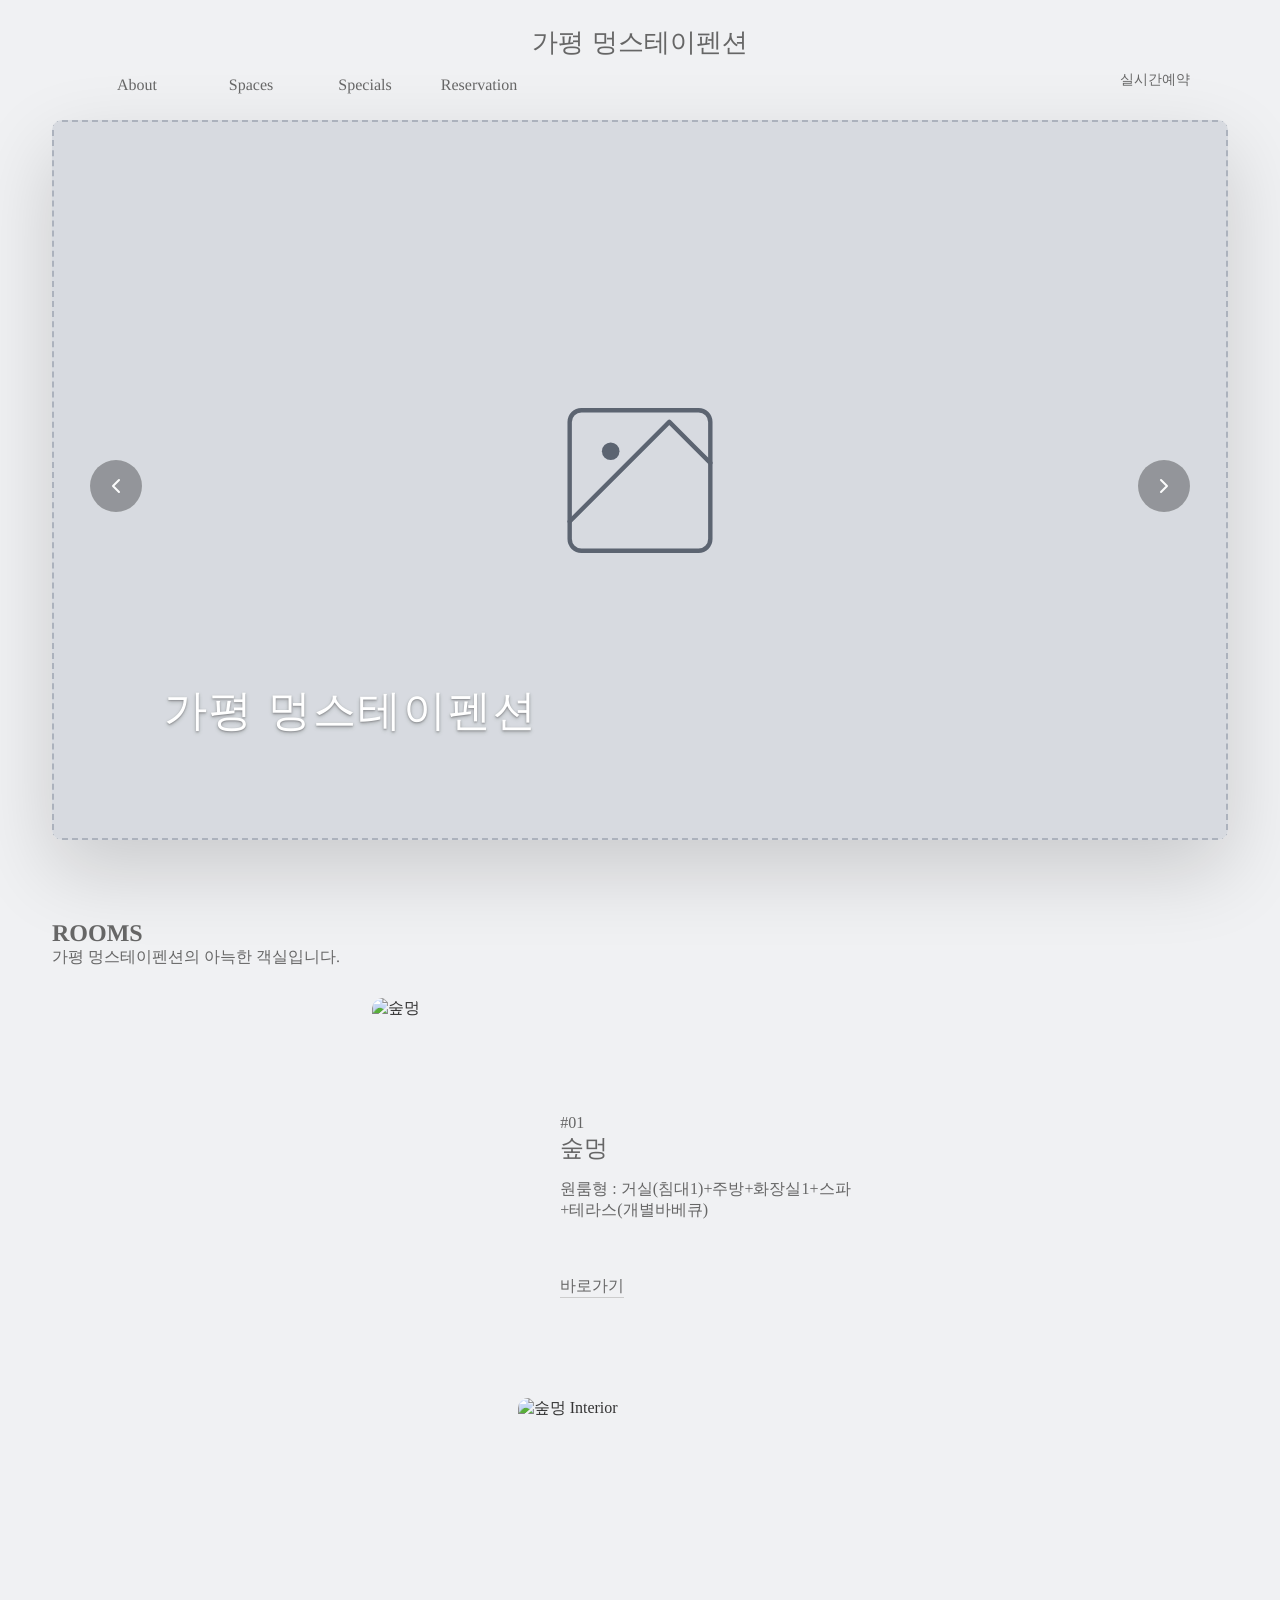
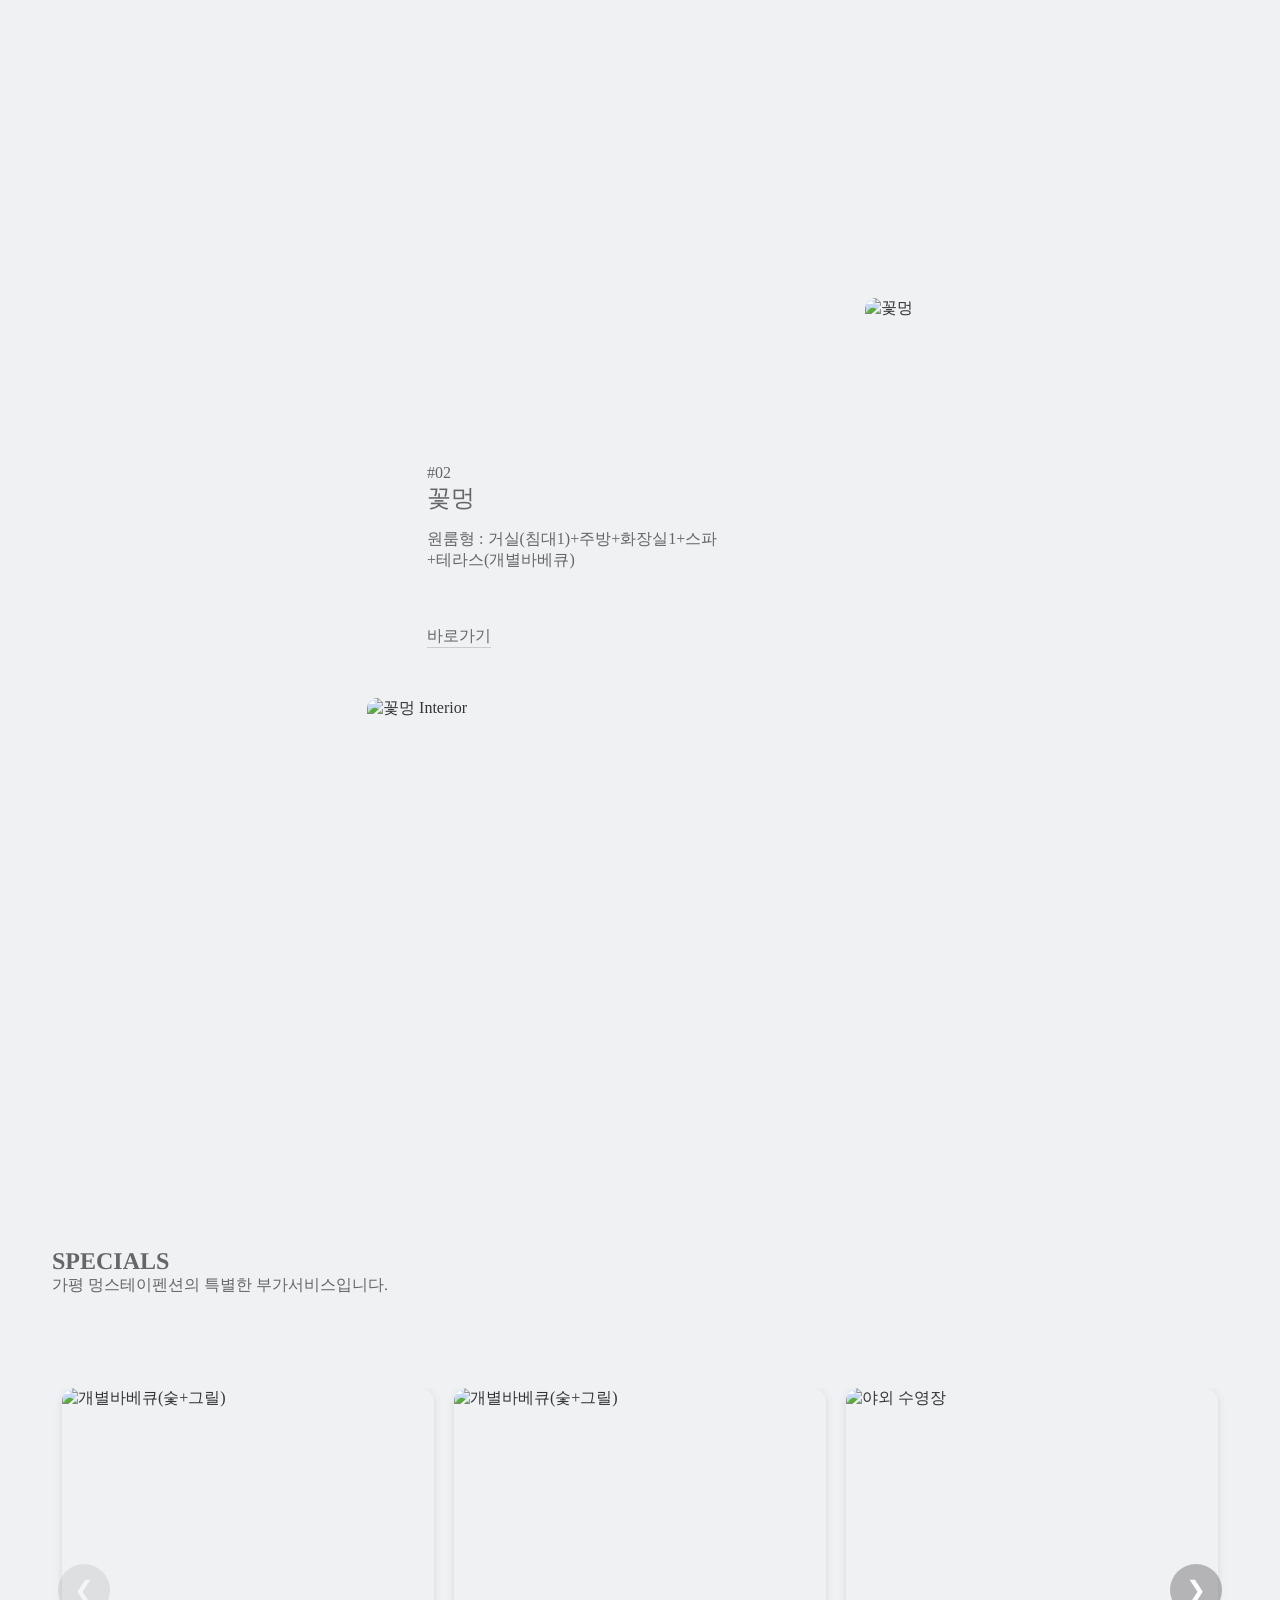
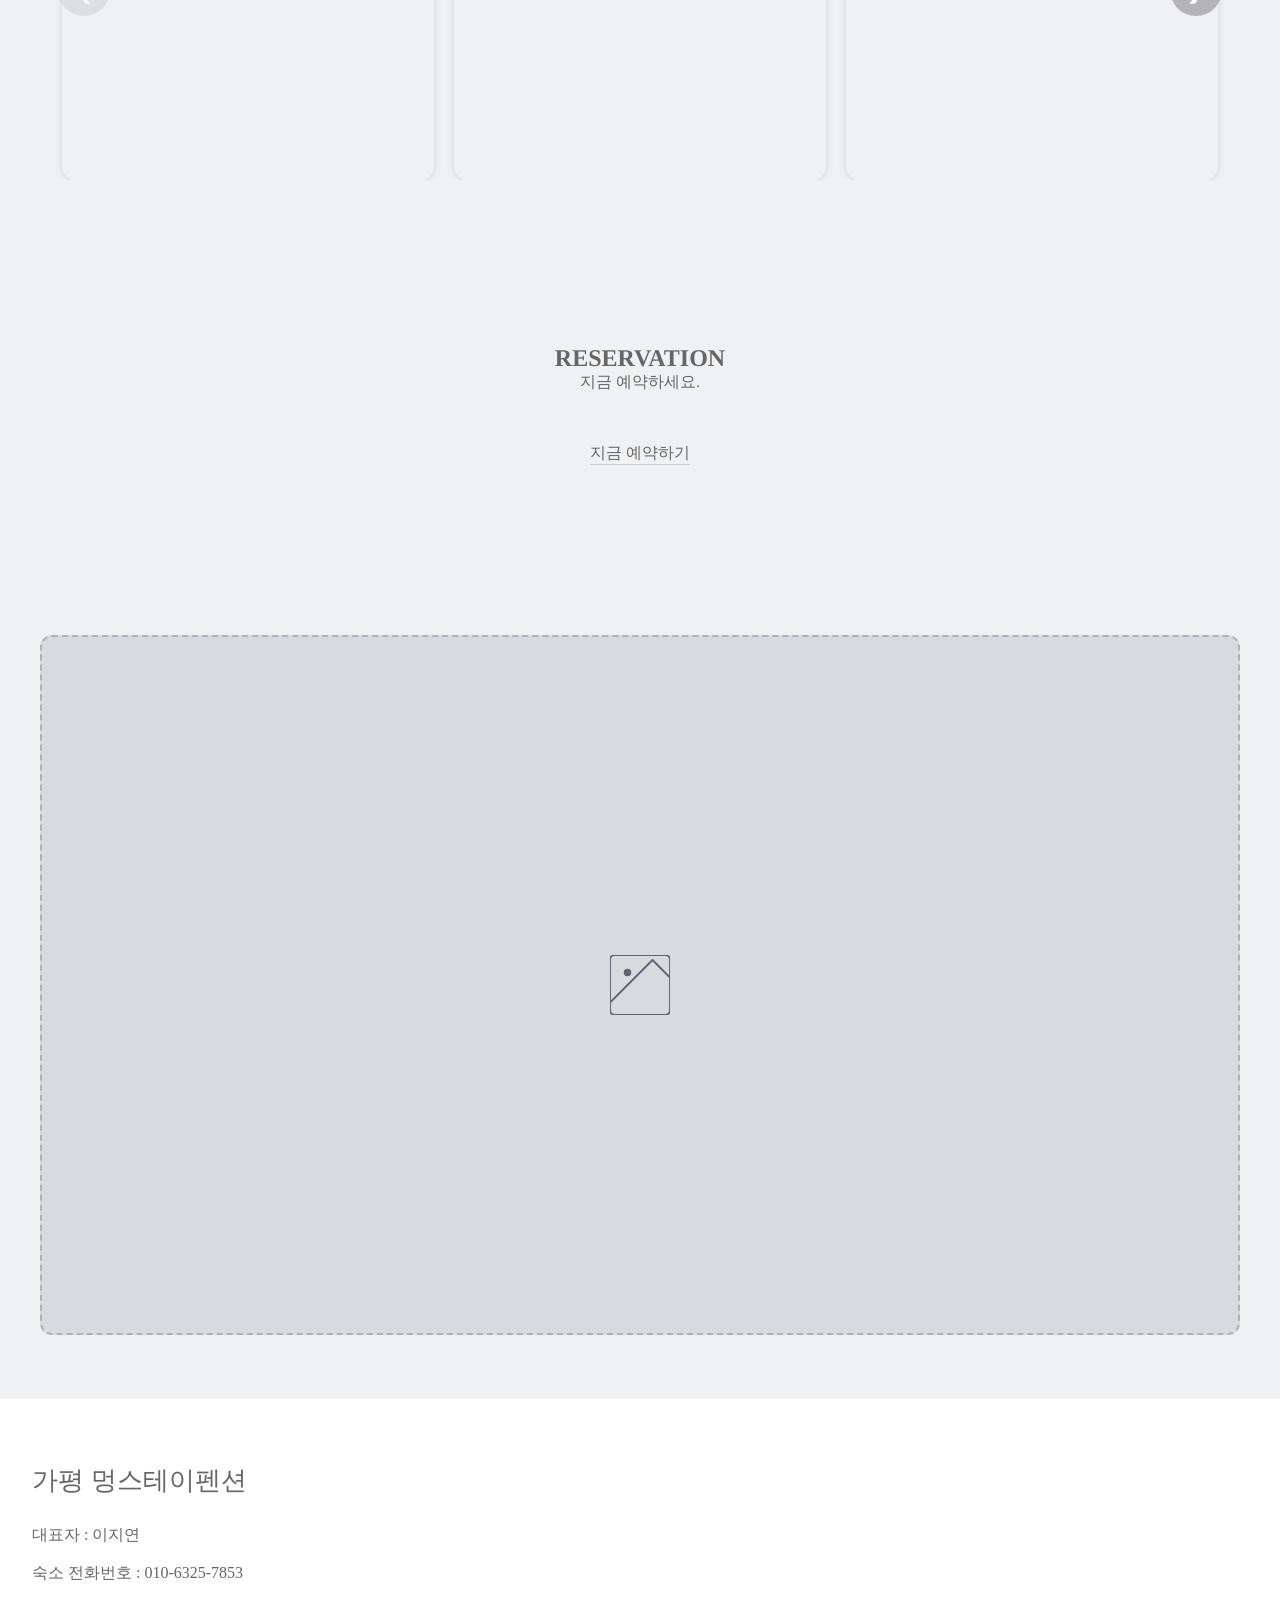
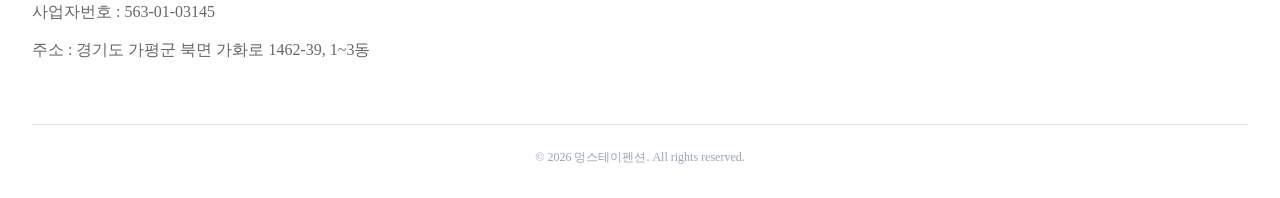
==== index.html @ fbf29b65 "Website for meongstay.co.kr using center_slider template" ====
<!DOCTYPE html>
<html lang="en">
  <head>
    <script src="js/config.js"></script>    <meta charset="UTF-8">
    <meta name="viewport" content="width=device-width, initial-scale=1.0">
    <link rel="icon" type="image/png" data-homepage-images-0-logo-0-url>
    <title data-homepage-seo-title>Document</title>
    <meta name="description" data-homepage-seo-description content="">
    <meta name="keywords" data-homepage-seo-keywords content="">
    <link rel="stylesheet" href="styles/common.css" />
    <link rel="stylesheet" href="styles/index.css" />
    <!-- Open Graph Meta Tags for Social Media -->
  <meta property="og:type" content="website" />
  <meta property="og:title" content="가평 멍스테이펜션 - 홈" />
  
  <meta property="og:image" content="https://jlnjajtcnyqupfaqjerz.supabase.co/storage/v1/object/public/app-images/property/61458928-adbc-40db-810d-cba2b2f2a0d2/thumbnail/1764810841948-lp3mrmlevdq.jpg" />
  <meta property="og:url" content="https://meongstay.co.kr" />

  <!-- Twitter Card Meta Tags -->
  <meta name="twitter:card" content="summary_large_image" />
  <meta name="twitter:title" content="가평 멍스테이펜션 - 홈" />
  
  <meta name="twitter:image" content="https://jlnjajtcnyqupfaqjerz.supabase.co/storage/v1/object/public/app-images/property/61458928-adbc-40db-810d-cba2b2f2a0d2/thumbnail/1764810841948-lp3mrmlevdq.jpg" />
</head>
  <body>
    <div class="wrapper mainWrap IndexWrap">
    <!-- Hero Section -->
      <main>
        <section class="mainTitleGrp">
          <div class="heroImgWrap sliderContainer heroSlider" data-visible-count="1">
            <button class="prev" type="button" aria-label="Previous hero slide">
              <svg width="24" height="24" viewBox="0 0 24 24" fill="none" xmlns="http://www.w3.org/2000/svg">
                <path d="M15 18L9 12L15 6" stroke="currentColor" stroke-width="2" stroke-linecap="round" stroke-linejoin="round"/>
              </svg>
            </button>
            <div class="slider index-hero-slider-wrapper">
              <!-- Hero slides will be dynamically generated here -->
            </div>
            <button class="next" type="button" aria-label="Next hero slide">
              <svg width="24" height="24" viewBox="0 0 24 24" fill="none" xmlns="http://www.w3.org/2000/svg">
                <path d="M9 18L15 12L9 6" stroke="currentColor" stroke-width="2" stroke-linecap="round" stroke-linejoin="round"/>
              </svg>
            </button>
            <div class="heroOverlay">
              <h1 data-property-name class="heroHeading">
              </h1>
              <p data-hero-title class="heroHeadingSub"></p>
            </div>
          </div>
          <div class="heroDescription">
            <p data-homepage-customFields-pages-index-sections-0-essence-title>
            </p>
            <p data-homepage-customFields-pages-index-sections-0-essence-description>
            </p>
          </div>
        </section>
        <section class="con2 mobilemt">
          <div class="titWrap">
            <h1 class="conTit">
              ROOMS
            </h1>
            <p>
              <span data-property-name>제주 포레스트</span>의 아늑한 객실입니다.
            </p>
          </div>
          <div class="rooms">
            <!-- Rooms will be dynamically generated here -->
          </div>
        </section>
        <section class="con3 specialsSection">
          <div class="titWrap">
            <h1 class="conTit">
              SPECIALS
            </h1>
            <p>
              <span data-property-name>제주 포레스트</span>의 특별한 부가서비스입니다.
            </p>
          </div>
          <aside class="gallery">
            <div class="sliderContainer specialSlider" data-visible-count="3">
              <button class="prev" type="button" aria-label="Previous specials slide">
                ❮
              </button>
              <div class="slider">
              </div>
              <button class="next" type="button" aria-label="Next specials slide">
                ❯
              </button>
            </div>
          </aside>
        </section>
        <section class="con4">
          <div class="titWrap">
            <h1 class="conTit">RESERVATION</h1>
            <p>
              지금 예약하세요.
            </p>
          </div>
          <p class="resTxt">
            <a data-property-realtime-booking-id target="_blank" href="https://www.bookingplay.co.kr/booking/1/${realtimeBookingId}" class="goRes mt5 btnBorder">
              지금 예약하기
            </a>
          </p>
        </section>
        <div class="fBanner" data-homepage-customFields-pages-index-sections-0-closing-images-0>
        </div>
      </main>
    </div>
    <!-- Include ImageWithFallback script -->
    <script src="js/image-with-fallback.js"></script>

    <!-- Image Helpers -->
    <script src="js/image-helpers.js"></script>

    <!-- Base Data Mapper -->
    <script src="js/data-mapper/core/base-mapper.js"></script>

    <!-- Index Page Mapper -->
    <script src="js/data-mapper/pages/index-mapper.js"></script>

    <!-- Header Footer Mapper -->
    <script src="js/data-mapper/pages/header-footer-mapper.js"></script>

    <!-- Header/Footer loader -->
    <script src="js/header-footer-loader.js"></script>

    <script src="js/common/scroll-animation.js"></script>

    <!-- Header interactions -->
    <script src="js/common/header.js"></script>

    <!-- iOS Parallax Fix -->

    <!-- Page script -->
    <script src="js/pages/index.js"></script>

    <!-- Preview Handler (어드민 연동) -->
    <script src="js/preview-handler.js"></script>

  </body>
</html>
---- styles/common.css ----
@charset "utf-8";
/* @font-face는 config.js에서 동적으로 생성됨 */

/*default*/
* {
  margin: 0; padding: 0; box-sizing: border-box;     font-family: 'GowoonDodum' !important;
}
html, body {
  color: #343434; -webkit-text-size-adjust: antialiased;-moz-osx-font-smoothing: grayscale;background: #f0f1f3
}
h1, h2, h3, h4, h5, p, a, li, th, td {
  transform: skew(0.03deg); font-family: 'GowoonDodum' !important
}
li {
  list-style: none
}
a {
  color: #666; text-decoration: none; display: inline-block
}
button, input, a, label {
  border: none; outline: none; background-color: transparent; box-shadow: none
}
:root {
  --layout-max: 1280px;
  --layout-gutter: clamp(1rem, 4vw, 2.5rem);
}

/* 더 큰 화면을 위한 layout-max 조정 (양옆 여백 고려) */
@media (min-width: 1400px) {
  :root {
    --layout-max: 1320px;
  }
}

@media (min-width: 1600px) {
  :root {
    --layout-max: 1420px;
  }
}

@media (min-width: 1920px) {
  :root {
    --layout-max: 1580px;
  }
}

.wrapper {
  width: 100%;
}

main {
  padding-left: var(--layout-gutter);
  padding-right: var(--layout-gutter);
}

main > section,
main > div,
.footer > div {
  width: 100%;
  max-width: var(--layout-max);
  margin-left: auto;
  margin-right: auto;
  box-sizing: border-box;
}

/* Empty Image Placeholder Styles - 모든 페이지 공통 */

/* 빈 이미지 완전히 숨김 - 깜빡임 방지 */
img[src=""],
img:not([src]) {
  visibility: hidden !important;
}

/* img 태그에 적용되는 empty placeholder */
img.empty-image-placeholder {
  border: 2px dashed #9ca3af;
  border-radius: 0.75rem;
  background: #d1d5db;
  min-height: 200px;
  display: block;
  object-fit: cover;
  opacity: 0.8;
  position: relative;
  color: transparent;
  font-size: 0;
  text-indent: -10000px;
  overflow: hidden;
  -webkit-user-select: none;
  -moz-user-select: none;
  user-select: none;
  pointer-events: none;
}

img.empty-image-placeholder:before {
  content: '';
  position: absolute;
  top: 0;
  left: 0;
  right: 0;
  bottom: 0;
  background: #d1d5db;
  z-index: 1;
}

/* img 태그용 아이콘 */
img.empty-image-placeholder::after {
  content: "";
  position: absolute;
  top: 50%;
  left: 50%;
  transform: translate(-50%, -50%);
  width: 60px;
  height: 60px;
  background-image: url('data:image/svg+xml,%3Csvg xmlns="http://www.w3.org/2000/svg" viewBox="0 0 96 96"%3E%3Crect x="0" y="0" width="96" height="96" rx="8" ry="8" fill="none" stroke="%23374151" stroke-width="3"/%3E%3Ccircle cx="28" cy="28" r="6" fill="%23374151"/%3E%3Cpolyline points="96,36 68,8 0,76" fill="none" stroke="%23374151" stroke-width="3" stroke-linecap="round" stroke-linejoin="round"/%3E%3C/svg%3E');
  background-size: contain;
  background-repeat: no-repeat;
  z-index: 2;
  background-position: center;
}

/* facility.html만 border 제거 */
.facility-main-image.empty-image-placeholder {
  border: none !important;
  min-height: unset !important;
  opacity: 1 !important;
  background-color: transparent !important;
  position: relative;
}

/* main.html과 fBanner, facility는 img 태그처럼 점선과 회색배경 추가 */
.imgGrp.empty-image-placeholder,
.txtGrpImg.empty-image-placeholder,
.fBanner.empty-image-placeholder,
.facility-main-image.empty-image-placeholder {
  border: 2px dashed #9ca3af !important;
  border-radius: 0.75rem !important;
  background: #d1d5db !important;
  background-color: #d1d5db !important;
  opacity: 0.8 !important;
  position: relative;
}

/* background-image 요소들에 아이콘 추가 */
.imgGrp.empty-image-placeholder::after,
.txtGrpImg.empty-image-placeholder::after,
.fBanner.empty-image-placeholder::after,
.facility-main-image.empty-image-placeholder::after {
  content: "";
  position: absolute;
  top: 50%;
  left: 50%;
  transform: translate(-50%, -50%);
  width: 60px;
  height: 60px;
  background-image: url('data:image/svg+xml,%3Csvg xmlns="http://www.w3.org/2000/svg" viewBox="0 0 96 96"%3E%3Crect x="0" y="0" width="96" height="96" rx="8" ry="8" fill="none" stroke="%23374151" stroke-width="3"/%3E%3Ccircle cx="28" cy="28" r="6" fill="%23374151"/%3E%3Cpolyline points="96,36 68,8 0,76" fill="none" stroke="%23374151" stroke-width="3" stroke-linecap="round" stroke-linejoin="round"/%3E%3C/svg%3E');
  background-size: contain;
  background-repeat: no-repeat;
  background-position: center;
  z-index: 2;
}

/* 썸네일 갤러리용 - 다른 img와 동일한 스타일 적용 */
.roomGalleryThumb .empty-image-placeholder,
.gallery .roomGalleryThumb .empty-image-placeholder {
  border: 2px dashed #9ca3af !important;
  border-radius: 0.75rem !important;
  background: #d1d5db !important;
  opacity: 0.8 !important;
  min-height: unset;
  position: relative;
}

/* 썸네일에도 아이콘 표시 */
.roomGalleryThumb .empty-image-placeholder::after,
.gallery .roomGalleryThumb .empty-image-placeholder::after {
  content: "";
  position: absolute;
  top: 50%;
  left: 50%;
  transform: translate(-50%, -50%);
  width: 40px;
  height: 40px;
  background-image: url('data:image/svg+xml,%3Csvg xmlns="http://www.w3.org/2000/svg" viewBox="0 0 96 96"%3E%3Crect x="0" y="0" width="96" height="96" rx="8" ry="8" fill="none" stroke="%23374151" stroke-width="3"/%3E%3Ccircle cx="28" cy="28" r="6" fill="%23374151"/%3E%3Cpolyline points="96,36 68,8 0,76" fill="none" stroke="%23374151" stroke-width="3" stroke-linecap="round" stroke-linejoin="round"/%3E%3C/svg%3E');
  background-size: contain;
  background-repeat: no-repeat;
  background-position: center;
  z-index: 2;
}
main > section {
  padding-left: clamp(0px, 2vw, 12px);
  padding-right: clamp(0px, 2vw, 12px);
}

[data-animate] {
  opacity: 0;
  transform: translateY(40px);
  transition: opacity 0.6s ease, transform 0.6s ease;
  will-change: opacity, transform;
}

[data-animate].is-visible {
  opacity: 1;
  transform: none;
}

@media (prefers-reduced-motion: reduce) {
  [data-animate] {
    transition: none;
    transform: none;
  }
}
.footer, .con1, .con2, .con3, .con4 {
  position: relative
}
.mt5 {
  margin-top: 20px
}
.my5 {
  margin-top: 20px; margin-bottom: 20px
}
.textCenter {
  text-align: center
}
.sr-only {
  position: absolute;
  width: 1px;
  height: 1px;
  padding: 0;
  margin: -1px;
  overflow: hidden;
  clip: rect(0, 0, 0, 0);
  white-space: nowrap;
  border: 0;
}

.mobile-toggle {
  display: none;
  align-items: center;
  justify-content: center;
  width: 44px;
  height: 44px;
  cursor: pointer;
  transition: background 0.3s ease, border-color 0.3s ease, transform 0.3s ease;
  color: #1f2937;
  z-index: 4000;
}

@media all and (max-width: 1024px) {
  .mobile-toggle {
    display: inline-flex;
  }
}

.mobile-toggle:focus-visible {
  outline: 2px solid #4d7959;
  outline-offset: 3px;
}

.mobile-toggle .icon {
  width: 24px;
  height: 24px;
  stroke: currentColor;
  stroke-width: 1.8;
  fill: none;
}

#close-icon {
  display: none;
}

.mobile-toggle.is-active #menu-icon {
  display: none;
}

.mobile-toggle.is-active #close-icon {
  display: block;
}


body.mobile-menu-open {
  overflow: hidden;
}

/* 모바일 메뉴가 열려있을 때 스크롤 투 탑 버튼 숨기기 */
body.mobile-menu-open .scroll-to-top,
body.mobile-menu-open #scrollToTop {
  opacity: 0 !important;
  visibility: hidden !important;
}

@media all and (min-width: 1025px) {
  .mobile-toggle {
    display: none !important;
  }
}

@media all and (min-width: 1025px) {
  .mainWrap > main > .mainTitleGrp,
  .mainWrap > main > .fBanner {
    margin-left: 0;
    margin-right: 0;
    margin: 0 auto;
  }
  .mainWrap > main > .mainTitleGrp .heroSlider,
  .mainWrap > main > .fBanner {
    width: 100%;
    max-width: 100%;
    position: relative;
    left: auto;
    transform: none;
    margin-top: 120px;
  }
}

@media all and (min-width: 1500px) {
  .mainWrap > main > .mainTitleGrp .heroSlider,
  .mainWrap > main > .fBanner {
    width: var(--layout-max);
    max-width: var(--layout-max);
    margin-left: auto;
    margin-right: auto;
    position: relative;
    left: auto;
    transform: none;
  }
}

input, button, a {
  box-shadow: none; border: 0; background-color: transparent
}
.fullPage {
  width: 100%;
  max-width: var(--layout-max);
  height: 800px;
  margin: 0 auto;
}
.innerCon {
  margin: 0 auto; position: relative
}
.btnBorder {
  border-bottom: 1px solid #ccc
}
.heroImgWrap {
  margin: 0 auto 6rem;
}

.btnWrap {
  display: flex;
  justify-content: center;
  margin-bottom: 30px;
}
/*menu styles moved to header.css*/
.logoSub {
  text-align: left; position: relative; transition: 0.5s;top: -80px; left: 20px
}
.logoSub a {
  position: absolute; font-family: 'abigail'; color: #666; font-weight: 400; font-size: 28px
}
.logoSub img {
  width: 140px; margin-top: -10px
}
/* slick num count */
/* 탭메뉴 */
/*animation*/
@keyframes line {
  0% {
    width: 0%;
    transition-delay: 0.9s;
    transition-duration: 0.3s;
  }
  100% {
    width: 35px;
  }
}
@keyframes ft_line {
  0% {
    width: 0%;
    transition-delay: 0.9s;
    transition-duration: 0.3s;
  }
  50% {
    width: 60px;
  }
  100% {
    width: 60px;
  }
}
@keyframes main_line {
  0% {
    width: 0%;
    transition-delay: 0.9s;
    transition-duration: 0.3s;
  }
  50% {
    width: 35px;
  }
  100% {
    width: 35px;
  }
}
.mainWrap .logoSub {
  display: none
}
.mainWrap .headerSub {
  top: 0
}
/*영상*/
/*모바일*/
.mHd {
  display: none;
  width: 100%;
  position: fixed;
  top: 0;
  left: 0;
  z-index: 3000;
  padding: 16px 0;
  background: rgba(255,255,255,0);
  backdrop-filter: blur(0);
  border-bottom: 1px solid transparent;
  transition: background 0.3s ease, box-shadow 0.3s ease, backdrop-filter 0.3s ease, border-color 0.3s ease;
}
.mHd.scrolled {
  background: rgba(255,255,255,0.85);
  box-shadow: 0 10px 30px rgba(15, 23, 42, 0.08);
  backdrop-filter: blur(12px);
  border-bottom-color: rgba(255,255,255,0.35);
}
.mHd .logo {
  position: static;
  width: auto;
  transition: transform 0.3s ease;
}
.mHd .logo img {
  width: clamp(70px, 24vw, 110px);
}
.mHd h1 {
  position: static;
  margin: 0;
  text-align: left;
}
.mHd.on {
  background: rgba(240,241,243,0.98);
}
.mHd .gnb {
  position: static;
}
.mHd .mainMenu {
  width: 100%;
}
.mHd .mainMenu > li {
  width: 100%;
  float: none;
  position: relative;
}
.mHd .mainMenu > li > a {
  display: flex;
  justify-content: space-between;
  align-items: center;
  line-height: 1.4;
  text-align: left;
  color: #2c2c2c;
  font-size: 1rem;
  font-family: "GowoonDodum", sans-serif;
  transition: color 0.3s ease;
}
.mHd .mainMenu > li::after {
  display: none;
}
.mHd .mainMenu a {
  display: block;
}
.mHd .mainMenu .gnbSub {
  position: static;
  transform: none;
  margin-top: 0.5rem;
  padding: 0.35rem 0 0.75rem;
  background: transparent;
  border-radius: 0;
  box-shadow: none;
  pointer-events: auto;
  opacity: 1;
  max-height: none;
  overflow: visible;
  display: none;
}
.mHd .mainMenu > li.is-open .gnbSub {
  display: block;
}
.mHd .mainMenu .subMenu {
  display: flex;
  flex-direction: column;
  gap: 0.5rem;
}
.mHd .mainMenu > li.is-open > a {
  color: #333;
}
.mHd .mainMenu .subMenu a {
  line-height: 1.6; font-size: 0.95rem; color: #505050
}
.mHd .mainMenu>li>a i {
  font-size: 12px; margin-left: 8px; transition: transform 0.3s ease
}
.mHd .mainMenu > li.is-open > a i {
  transform: rotate(180deg);
}
.header.on .logo {
  font-family: 'GowoonDodum', sans-serif !important;
  color: #666;
  font-weight: 400;
  font-size: 26px;
  text-align: center;
  margin-top: -5px;
  opacity: 1;
  display: block;
}
.header.on .logo img {
  width: 140px; margin-top: -15px;margin-left: 14px
}
.mHd .logo {
  font-family: 'abigail'; color: #6e5c42; font-weight: 400; font-size: 26px; text-align: center; display: block; width: 100%; margin-top: 10px; opacity: 1;
}
.mMainTitleGrp {
  display: none
}
/* header sns styles moved to header.css */
/*common con2 styles - used across multiple pages*/
.con2 {
  position: relative;
  width: 100%;
  max-width: var(--layout-max);
  margin: 0 auto;
  margin-top: 150px;
  box-sizing: border-box;
}
.con2 .titWrap {
  margin-bottom: 30px; height: auto !important; color: #666
}
.titWrap {
  color: #666
}

.con2Top {
  display: flex;
  justify-content: center;
  align-items: flex-end;
  flex-direction: row;
  flex-wrap: nowrap;
}

.con2Bottom {
  display: flex;
  justify-content: center;
  align-items: flex-end;
  flex-direction: row;
  flex-wrap: nowrap;
  margin-top: 70px;
}

.con2Top .left .imgGrp {
  width: 100%;
  height: 800px;
  background-size: cover;
  background-position: center;
  background-repeat: no-repeat;
  overflow: hidden;
  position: relative;
  z-index: 1;
  border-radius: 10px;
}


.usageGuide { margin-top: 50px;}

.mainIntroSection {
  display: flow-root;
}

/* Ensure imgGrp shows background images */
.imgGrp[style*="background-image"] {
  min-height: 400px;
}

.con2Top .left .imgGrpPic {
  width: 100%;
  height: 100%;
  object-fit: cover;
  object-position: center;
  display: block;
  transition: 1s;
  border-radius: 10px;
}
.con2Top .right .txtGrp {
  width: 42vw;
  padding-top: 80px;
}
.con2Top .right .txtGrpImg {
  width: 80%; height: 400px; margin: 0 auto; margin-top: 100px; margin-right: 0; transition: 0.5s; border-radius: 10px; overflow: hidden;
}
.con2Top .right .txtGrpImg img {
  width: 100%; height: 100%; object-fit: cover; object-position: center; display: block;
}

.con2Top .right .txtGrpTxt {
  width: 61%; margin: 0 auto; margin-right: 50px;
}
.con2Top .right .txtGrpTxt span {
  font-family: "GowoonDodum", sans-serif ;color: #666
}
.con2Top .right .txtGrpTxt h2 {
  font-family: "GowoonDodum", sans-serif ;color: #666; font-weight: 400
}
.con2Top .right .txtGrpTxt a {
  font-family: "GowoonDodum", sans-serif ;color: #666;margin-top: 55px; position: relative; z-index: 1
}
.con2Top .right .txtGrpTxt a em {
  background: #666; width: 35px; height: 1px; display: block; margin-top: -3px; transition: 0.5s
}
.con2Top .right .txtGrpTxt a:hover em {
  animation: main_line 2s infinite
}
.con2Top .imgGrp:hover .imgGrpPic {
  transform: scale(1.03)
}
.con2Bottom .right .imgGrp {
  width: 100%;
  height: 800px;
  background-size: cover;
  background-position: center;
  background-repeat: no-repeat;
  overflow: hidden;
  position: relative;
  z-index: 1;
  border-radius: 10px;
}
.con2Bottom .right .imgGrpPic {
  width: 100%;
  height: 100%;
  object-fit: cover;
  object-position: center;
  display: block;
  transition: 1s;
  margin-top: 0;
  border-radius: 10px;
}
.con2Bottom .left .txtGrp {
  width: 42vw;
}
.con2Bottom .left .txtGrpImg {
  width: 80%; height: 400px; margin: 0 auto; margin-top: 100px; margin-left: 0; transition: 0.5s; border-radius: 10px; overflow: hidden;
}
.con2Bottom .left .txtGrpImg img {
  width: 100%; height: 100%; object-fit: cover; object-position: center; display: block;
}
.con2Bottom .left .txtGrpTxt {
  width: 61%; margin: 0 auto;
  padding-top: 80px;
  margin-left: 60px;
}
.con2Bottom .left .txtGrpTxt span {
  font-family: "GowoonDodum", sans-serif ;color: #666
}
.con2Bottom .left .txtGrpTxt h2 {
  font-family: "GowoonDodum", sans-serif; color: #666; font-weight: 400
}
.con2Bottom .left .txtGrpTxt a {
  font-family: "GowoonDodum", sans-serif;color: #666;margin-top: 55px
}
.con2Bottom .left .txtGrpTxt a em {
  background: #666; width: 35px; height: 1px; display: block; margin-top: -3px; transition: 0.5s
}
.con2Bottom .left .txtGrpTxt a:hover em {
  animation: main_line 2s infinite
}
.con2Bottom .imgGrp:hover .imgGrpPic {
  transform: scale(1.03)
}



  .con2.mobilemt {
    margin-top: 5rem !important;
  }

  .con2.mobilemt .rooms .con2Bottom .left .txtGrpImg {
    margin-top: 50px;
  }
  .con2.mobilemt .rooms .con2Bottom .right .imgGrp {
    margin-top: 30px;
  }

  .mainIntroSection .about-images-wrapper .imgGrp .imgGrp01 {
    margin-top: 0;
  }

  .mainIntroSection .con2Bottom .left .txtGrpImg {
    margin-top: 0;
  }

  .mainIntroSection .imgGrp.imgGrp04 {
    margin-top: 0 !important;
  }

  .mainIntroSection .imgGrp.imgGrpPic.imgGrpPic04 {
    margin-top: 0;
  }
/*common con3 and specials styles - used across multiple pages*/
.con3 {
  width: 100%;
  max-width: var(--layout-max);
  margin: 0 auto;
  margin-top: 150px;
  box-sizing: border-box;
}

.specialsSection {
  width: 100%;
  max-width: none;
  margin: 0 auto;
  padding: 0;
}
.specialsSection .titWrap {
  padding-left: clamp(0px, 2vw, 12px);
  margin: 0 auto 60px;
}
.specialsSection .gallery {
  width: 100%;
  margin: 0;
  padding-top: clamp(1rem, 12vw, 2rem);
  margin: 0 auto;
}
/* .con3 h3 {
  font-family: "GowoonDodum", sans-serif; color: #666; font-weight: 400; text-align: center; opacity: 0.9; letter-spacing: 1.05px;font-size: 25px
} */
.con3 ul {
  margin-top: 97px
}
.con3 ul li {
  position: relative; border-bottom: 1px solid rgba(144,130,111,0.2); padding-bottom: 40px
}
.con3 ul li span {
  font-family: "GowoonDodum", sans-serif; color: #666;font-size: 14px;margin-top: 50px; display: inline-block
}
.con3 ul li h4 {
  font-family: "GowoonDodum", sans-serif; color: #666; font-weight: 400;  margin-top: 14px; font-size: 25px
}
.con3 ul li img {
  transition: 0.5s
}
.con3 ul li em {
  display: block;  width: 35px; height: 1px; background: #c3beb8;  margin-top: -3px; transition: 0.5s
}
.con3 ul li .specialBtn:hover em {
  animation: line 1s infinite
}
.con3 ul li a {
  font-family: "GowoonDodum", sans-serif; color: #666
}
.con3 ul li>a {
  width: 100%;    position: relative; z-index: 1
}
.con3 ul li .mainCon3ImgGrpRight {
  position: absolute; right: 0; top: 50%; margin-top: -65px;width: 280px; height: 130px;overflow: hidden; cursor: pointer; border-radius: 10px
}
.con3 ul li .mainCon3ImgGrpLeft {
  position: absolute; left:0; top: 50%; margin-top: -65px;width: 280px; height: 130px;overflow: hidden; cursor: pointer; border-radius: 10px
}
.con3 ul li a.txtRight {
  text-align: right
}
.mainWrap .con3 .right {
  padding-left: 50px
}
.mainWrap .con3::after {
  content: "" ;display: table; clear: both
}
.specialBtn {
  margin-top: 50px
}
.fBanner {
  position: relative;
  width: 100%;
  height: clamp(320px, 55vw, 700px);
  margin-top: 50px;
  border-radius: 10px;
  overflow: hidden;
  background-position: center;
  background-size: cover;
  background-repeat: no-repeat;
  background-attachment: fixed !important;
  background-size: cover !important;
}

/* 모바일 디바이스에서 background-attachment: fixed 비활성화 */
@media (max-width: 768px) {
  .fBanner {
    background-attachment: scroll !important;
    background-position: center !important;
    background-size: cover !important;
  }
}

/* iOS 디바이스 대응 */
@supports (-webkit-touch-callout: none) {
  .fBanner {
    background-attachment: scroll !important;
    background-position: center !important;
    background-size: cover !important;
  }
}
.resTxt {
  text-align: center; display: flex; flex-direction: column; justify-content: center; align-items : center; margin-bottom: 50px
}
/*reser_preview*/



@supports not (aspect-ratio: 1) {
}
/*main con4*/
.mainWrap .con4 {
  margin-top: 165px;
}
.mainWrap .con4::after {
  content: ""; display: table; clear: both
}
.mainWrap .con4 .titWrap {
  text-align: center; margin-bottom: 30px; margin-top: 100px;
}

#cboxTopCenter {
  background: 0 !important
}
#cboxTopLeft {
  background: 0 !important
}
#cboxTopRight {
  background: 0 !important
}
#cboxBottomRight {
  background: 0 !important
}
#cboxBottomLeft {
  background: 0 !important
}
#cboxMiddleLeft {
  height: 800px !important;background: 0 !important
}
#cboxMiddleRight {
  background: 0 !important
}
#cboxBottomCenter {
  background: 0 !important
}
#cboxContent {
  overflow: visible !important;height: 800px !important
}
#cboxMiddleRight {
  height: 800px !important
}
#colorbox, #cboxOverlay, #cboxWrapper {
  overflow: visible !important
}
#cboxPrevious {
  display: block !important;background-image: url(../img/common/btn_prev_wh.png) !important; background-repeat: no-repeat !important; background-size: cover !important; left: -80px !important;background-position: center !important; width: 50px !important; height: 50px !important; top: 50%; margin-top: -25px;
}
#cboxNext {
  display: block !important;background-image: url(../img/common/btn_next_wh.png) !important; background-repeat: no-repeat !important; background-size: cover !important; right: -80px !important; left: auto !important; background-position: center !important; width: 50px !important; height: 50px !important; top: 50%; margin-top: -25px;
}
#cboxClose {
  background-image: url(../img/common/btn_close_wh.png) !important; background-repeat: no-repeat !important; background-size: cover !important; background-position: center !important;top: 0;
  right: -56px !important; width: 40px !important; height: 40px !important
}
#cboxCurrent {
  display: none !important
}
#cboxOverlay {
  background: rgba(0,0,0,0.9) !important
}
/*sub2 room*/
.gallery {
  width: 100%;
  max-width: var(--layout-max);
  margin: 100px auto;
  padding-left: clamp(0px, 2vw, 12px);
  padding-right: clamp(0px, 2vw, 12px);
}



/*sub3 special*/
.subNav {
  text-align: left;
  margin-top: 50px;
  padding: 30px 0;
  border-bottom: 1px solid #ccc;
}

.subNav.right {
  text-align: right;
}

.sliderContainer {
  position: relative;
  width: 100%;
  max-width: var(--layout-max);
  margin: 0 auto;
  overflow: hidden;
  display: flex;
  align-items: center;
  justify-content: flex-start;
}
.slider {
  display: flex;
  transition: transform 0.5s;
  width: 100%;
}
.slide {
  flex: 0 0 auto; width: auto;
  display: flex;
  align-items: center;
  justify-content: center;
  box-sizing: border-box;
}
.sliderContainer[data-visible-count="1"] .slide {
  flex: 0 0 100%;
  width: 100%;
}
.sliderContainer[data-visible-count="3"] .slide {
  flex: 0 0 calc(100% / 3);
}
.slide img {
  width: 90%;
  height: 90%;
  object-fit: cover;
  aspect-ratio: 1 / 1;
  border-radius: 10px;
  box-shadow: 0 2px 8px rgba(0,0,0,0.10);
}

.heroSlider {
  width: 100%;
  max-width: var(--layout-max);
  margin: clamp(3rem, 8vw, 6rem) auto clamp(2.5rem, 7vw, 5rem);
  border-radius: 10px;
  overflow: hidden;
  position: relative;
  height: clamp(420px, 85vh, 720px);
  box-shadow: 0 30px 80px rgba(0, 0, 0, 0.16);
}

.heroSlider .slider,
.heroSlider .slide {
  height: 100%;
}
.heroSlider .slide {
  align-items: stretch;
}
.heroSlider .slide img {
  width: 100%;
  height: 100%;
  object-fit: cover;
  border-radius: 0;
  box-shadow: none;
}
.heroOverlay,
.heroContent {
  position: absolute;
  inset: 0;
  display: flex;
  align-items: flex-start;
  justify-content: flex-end;
  pointer-events: none;
  text-align: center;
  padding: clamp(1.5rem, 4vw, 3rem);
  z-index: 10;
  border-radius: inherit;
  flex-direction: column;
  margin-left: 4rem;
  margin-bottom: 2rem;
}
.heroHeading {
  font-family: 'GowoonDodum', sans-serif !important;
  font-size: clamp(2rem, 4.5vw, 2.7rem);
  color: #fff;
  text-transform: uppercase;
  text-shadow: 0 1px 2px rgba(0, 0, 0, 0.3), 0 2px 4px rgba(0, 0, 0, 0.2);
  font-weight: normal;
  letter-spacing: 2px;
}
.heroHeadingSub {
  font-size: clamp(0.8rem, 4vw, 1.4em) !important;
  color: #fff !important;
  letter-spacing: 0;
  text-transform: uppercase;
  text-shadow: 0 1px 2px rgba(0, 0, 0, 0.3), 0 2px 4px rgba(0, 0, 0, 0.2);
  margin-top: 20px !important;
}

.heroSlider .prev,
.heroSlider .next {
  background: rgba(0, 0, 0, 0.35);
  width: 52px;
  height: 52px;
  opacity: 0.9;
  z-index: 15;
  position: absolute;
  top: 50%;
  transform: translateY(-50%);
  color: white;
  border-radius: 50%;
  display: flex;
  align-items: center;
  justify-content: center;
}
.heroSlider .prev:hover,
.heroSlider .next:hover {
  opacity: 1;
}
.heroSlider .prev {
  left: clamp(1rem, 3vw, 2rem);
}
.heroSlider .next {
  right: clamp(1rem, 3vw, 2rem);
}

.specialSlider {
  max-width: var(--layout-max);
  width: 100%;
  margin: 0 auto;
  padding: 0;
  overflow: hidden;
  position: relative;
  min-height: clamp(200px, 25vw, 300px);
}
.specialSlider .slider {
  display: flex;
  align-items: stretch;
  gap: 0;
  transition: transform 0.6s ease;
  will-change: transform;
  justify-content: flex-start;
  transform: translateX(0px);
  width: 100%;
  overflow: visible;
  height: auto; /* 정사각형 슬라이드 높이에 맞춤 */
}
.specialSlider .slide {
  flex: 0 0 auto;
  width: calc(100% / 3);
  aspect-ratio: 1 / 1; /* 정사방형 비율 강제 */
  border-radius: 14px;
  overflow: hidden;
  padding: 0 10px;
  box-sizing: border-box;
  position: relative;
}

@media (max-width: 1024px) {
  .specialsSection .specialSlider .slide {
    width: 100%;
    aspect-ratio: 1 / 1; /* 모바일에서도 정사각형 유지 */
    padding: 0;
    flex: 0 0 100%;
    height: auto; /* aspect-ratio가 높이 결정 */
  }

  .specialsSection .specialSlider .slider {
    height: auto; /* 슬라이드 높이에 맞춤 */
    width: 100%; /* JavaScript에서 동적으로 조정 */
  }
}


.specialSlider .slide img {
  width: 100%;
  height: 100%;
  object-fit: cover;
  border-radius: inherit;
}

.specialSlider .prev,
.specialSlider .next {
  width: 52px;
  height: 52px;
  background: rgba(0,0,0,0.25);
}
.prev, .next {
  background: rgba(0,0,0,0.7);
  color: #fff;
  border: none;
  width: 38px;
  height: 38px;
  opacity: 0.7;
  cursor: pointer;
  border-radius: 50%;
  z-index: 2;
  font-size: 1.5rem;
  margin: 6px;
  transition: opacity 0.2s;
}
.prev:hover, .next:hover {
  opacity: 1;
}
.prev:disabled, .next:disabled {
  opacity: 0.35;
  cursor: default;
}
.prev {
  position: absolute; left: 0; top: 50%; transform: translateY(-50%);
}
.next {
  position: absolute; right: 0; top: 50%; transform: translateY(-50%);
}


.heroDescription {
  max-width: 760px;
  margin: clamp(1.5rem, 4vw, 3rem) auto clamp(2rem, 6vw, 4rem);
  text-align: center;
  color: #454545;
  line-height: 1.75;
}
.heroDescription p + p {
  margin-top: clamp(0.75rem, 2vw, 1.25rem);
}
.subListTt {
  font-family: "GowoonDodum", sans-serif; color: #666; font-weight: 500; margin: 75px 0 37px 0
}
/*sub6 reser*/
table {
  width: 100%
}

.usageRules p, .checkinCheckoutRules p, .refundRules p {
  margin-bottom: 7px !important;
}

/* Footer - Modern Flexbox Layout */
.address h3 {
  font-family: "GowoonDodum", sans-serif; color: #666; font-size: 22px; font-weight: 400
}
.address p {
  font-family: "GowoonDodum", sans-serif; color: #666; font-size: 16px; line-height: 1.4
}
.address p:last-child {
  margin-bottom: 50px
}
.address p img {
  width: 18px
}
.address span {
  font-family: 'Noto Sans KR', sans-serif;font-size: 15px
}
.address span a {
  color: #666
}
.address span a img {
  float: left; margin-top: 4px; margin-right: 3px; width: 15px; opacity: 0.5
}
.footer {
  border-top: 1px solid #e5e7eb;
  width: 100%;
  max-width: var(--layout-max);
  margin: 50px auto 0;
  background-color: #fafafa;
}

.footer-container {
  padding: clamp(2rem, 5vw, 3rem) clamp(1rem, 3vw, 2rem);
}

.footer-content {
  display: flex;
  justify-content: space-between;
  align-items: flex-start;
  gap: 2rem;
  margin-bottom: 2rem;
}

.footer-info {
  flex: 1;
}

.footer-logo {
  font-family: 'GowoonDodum', sans-serif !important;
  font-size: 26px;
  color: #1f2937;
  margin-bottom: 1rem;
  font-weight: 600;
}

.footer-details {
  color: #6b7280;
  font-size: 0.875rem;
  line-height: 1.6;
}

.footer-details > div {
  margin-bottom: 0.5rem;
}

.footer-social {
  flex-shrink: 0;
}

.social-links {
  display: flex;
  gap: 1rem;
  align-items: center;
}

.social-links a {
  display: flex;
  align-items: center;
  justify-content: center;
  width: 40px;
  height: 40px;
  border-radius: 50%;
  background-color: #f3f4f6;
  color: #6b7280;
  transition: all 0.3s ease;
  text-decoration: none;
}

.social-links a:hover {
  background-color: #3b82f6;
  color: white;
  transform: translateY(-2px);
}

.social-links svg {
  width: 20px;
  height: 20px;
}

.footer-copyright {
  text-align: center;
  color: #9ca3af;
  font-size: 0.75rem;
  padding-top: 1.5rem;
  border-top: 1px solid #e5e7eb;
}
/*animate*/
.featureSubtitle {
  position: relative; top: 1.5em; transition: 1.5s;
  margin-bottom: 15px;
}
.featureSubtitle.isActive {
  top: 0
}
@keyframes line_res {
  0% {
    transform: scale(0);
  }
  100% {
    transform: scale(1);
  }
}
/*mediaQuary*/

@media all and (max-width:1024px) {
  .heroSlider {
    max-width: min(960px, calc(100% - clamp(1.5rem, 6vw, 4rem)));
    margin: clamp(2.5rem, 7vw, 4.5rem) auto clamp(2rem, 6vw, 4rem);
    height: clamp(320px, 65vh, 520px);
    border-radius: clamp(16px, 5vw, 30px);
    box-shadow: 0 24px 60px rgba(0, 0, 0, 0.16);
  }
  .heroHeading {
    letter-spacing: 0.1em;
    font-size: clamp(1.8rem, 5vw, 2.4rem);
  }
  .heroSlider .prev,
  .heroSlider .next {
    width: 46px;
    height: 46px;
  }
  .heroSlider .prev {
    left: clamp(0.75rem, 3vw, 1.5rem);
  }
  .heroSlider .next {
    right: clamp(0.75rem, 3vw, 1.5rem);
  }
  .heroDescription {
    margin: clamp(1.25rem, 4vw, 2.5rem) auto clamp(1.5rem, 4vw, 3rem);
  }
  .specialSlider {
    padding: 0 clamp(0.75rem, 4vw, 2.5rem);
  }
  .specialSlider .prev,
  .specialSlider .next {
    display: none;
  }
    /*    */
    .roomSubWrap {
    width: 100%; margin: 0 auto; text-align: center
  }
  .roomSubWrap .subMenu {
    display: flex; align-items: flex-start; flex-wrap: wrap
  }
  .roomTap  .roomSubWrap li {
    width: 33.3%;  float: left
  }
  .reserSubWrap {
    width: 60%; margin: 0 auto; text-align: center
  }
  .reserSubWrap li {
    width: 33.3%;  float: left
  }
  /* header.on h1 moved to header.css */
  .mHd.on h1 {
    position: none
  }
  .mHd .logo img {
    width: 70px; margin-top: -7px
  }
  .con1 {
    margin-top: 110px; width: 95%
  }
  .mainWrap .con1 {
    /*height: calc(100vh - 80px);*/ width: 100%;
  }
  .mainWrap .con1 .slide {
    height: calc(100vh - 80px)
  }
  .gallery {
    width: 95%
  }
.header {
    padding: 50px 0 40px 0;background: #f0f1f3
  }
  .header .mainMenu {
    width: 100%
  }
  .header .mainMenu > li {
    float: left;  width: 20%
  }
  .header .mainMenu > li > a {
    text-align: left; line-height: 50px; font-weight: 500; margin-left: 30px
  }
  .header .mainMenu > li > a i {
    display: none
  }
  .header .logo {
    opacity: 1;
    top: -30px;
    font-size: 26px;
    font-family: 'GowoonDodum', sans-serif !important;
  }
  .header h1 {
    left: 0%; margin-left: 30px
  }
  .mHd {
    padding: 50px 0 40px 0;background: rgba(240,241,243,0.8);
  }
  .mHd .mainMenu {
    width: 100%
  }
  .mHd .mainMenu > li {
    float: left;  width: 20%
  }
  .mHd .mainMenu > li > a {
    text-align: left; line-height: 50px; font-weight: 500; margin-left: 30px
  }
  .mHd .mainMenu > li > a i {
    display: none
  }
  .mHd .logo {
    opacity: 1; top: -30px; font-size: 28px
  }
  .mHd h1 {
    left: 0%; margin-left: 30px
  }
  .mainTitleGrp {
    display: block;
    padding: 0 clamp(0.5rem, 5vw, 1.25rem);
  }
  .mMainTitleGrp {
    display: block
  }
  .mainWrap .con2>div {
    min-height: unset;
  }
  .con2Top .left .imgGrp,
  .con2Bottom .right .imgGrp,
  .con2Top .right .txtGrpImg,
  .con2Bottom .left .txtGrpImg {
    width: 100%;
    height: clamp(260px, 60vw, 520px);
    margin-top: 40px;
    margin-bottom: 40px;
    background-position: center;
    border-radius: 10px;
  }
  .con2Top .right .txtGrpTxt {
    width: 100%
  }
  .con2Bottom .left .txtGrp {
    margin-top: 0; width: 100%; float: none
  }
  .con2Bottom .right .imgGrp {
    margin-top: 0;
    width: 100%;
    float: none;
    margin-bottom: 0;
  }
  .con2Bottom .left .txtGrpTxt {
    width: 100%
  }
  .con2Bottom .left {
    margin-bottom: 0
  }
  .mainWrap .con3 {
    width: 100%;
    max-width: var(--layout-max);
    margin: clamp(40px, 12vw, 90px) auto 0;
  }
  .footer {
    width: 100%;
    max-width: var(--layout-max);
    position: relative;
    padding-top: 20px;
    padding-bottom: 15px;
  }
  .footer>ul {
    width: 100%;
  }
  .footer>div {
    width: 92%;
    margin: 0 auto;
  }
  .footer .address p span::after {
    display: none;
  }
  .footer .left {
    width: 100%;
    float: none;
  }
  .footer .left .address span {
    display: block;
  }
  .footer .left .address h3 img {
    width: 100px;
  }
  .footer .left .address p {
    font-size: 13px;
    margin-top: 0;
  }
  .footer .right {
    float: none;
    position: absolute;
    right: 0;
    top: 0;
  }
  .footer .right .sns {
    float: none;
    width: 110px;
    margin: 0 auto;
  }
  .footer h4 {
    font-size: 10px;
    margin: 20px 0 15px 0;
  }
  .footer>ul li {
    width: 25%;
  }
  .footer>ul li a {
    font-size: 11px;
  }
  .footer .left .address span {
    font-size: 11px;
    display: inline;
  }
  .footer .left .address span a {
    color: #666;
    font-size: 11px;
    font-weight: 400;
  }
  .address span a img {
    margin-top: 0px;
  }
  .footer .right .sns {
    width: 213px;
    margin-left: -106.5px;
  }
  .footer .right .sns a {
    font-size: 10px;
  }
  .footer .right .sns li {
    text-align: center;
    margin-right: 20px;
  }
  .footer .right .sns li i {
    margin-right: 4px;
    font-size: 12px;
  }
  .footer .right .sns li img {
    width: 12px;
    display: inline-block;
    margin-top:6px;
    float: left;
  }
  .footer .right .sns li:last-child img {
    width: 32px;
    margin-top: 4px;
  }
  .address h3 {
    font-size: 19px;
    margin-bottom: 10px;
  }
  .con2 {
    width: 100%;
    max-width: var(--layout-max);
    margin: clamp(60px, 14vw, 110px) auto 0;
  }
  /* Rooms section mobile responsive */
  .rooms .con2Top,
  .rooms .con2Bottom {
    flex-direction: column;
    align-items: center;
  }

  .rooms .con2Top .left,
  .rooms .con2Top .right,
  .rooms .con2Bottom .left,
  .rooms .con2Bottom .right {
    width: 100%;
    max-width: 100%;
  }

  /* Text content adjustments for mobile */
  .rooms .con2Top .right .txtGrpTxt,
  .rooms .con2Bottom .left .txtGrpTxt {
    width: 90%;
    margin: 0 auto;
    padding: 20px 0;
  }

  .rooms .con2Bottom {
    margin-top: 40px;
  }

  .con2Top .left .imgGrp,
  .con2Bottom .right .imgGrp,
  .con2Top .right .txtGrp,
  .con2Bottom .left .txtGrp {
    width: 100%;
    float: none;
  }
  .con2Top .left .imgGrp,
  .con2Bottom .right .imgGrp {
    height: clamp(260px, 65vw, 540px);
    margin-bottom: clamp(20px, 6vw, 40px);
    display: block;
  }
  .con2Top .right .txtGrp,
  .con2Bottom .left .txtGrp {
    height: auto;
    margin-top: 0;
    padding-top: 0;
  }
  .con2Top .right .txtGrpImg,
  .con2Bottom .left .txtGrpImg {
    width: 100%;
    height: clamp(200px, 50vw, 400px);
    margin-top: clamp(16px, 5vw, 32px);
    margin-bottom: clamp(16px, 5vw, 32px);
    background-position: center;
    display: block;
  }
  .con2Bottom .left {
    margin-bottom: clamp(24px, 8vw, 40px);
  }
  /*story*/
  #colorbox, #cboxOverlay, #cboxWrapper {
    width: 100% !important; height: 100% !important
  }
  #cboxTopLeft {
    margin-left: 10vw
  }
  #cboxTopCenter {
    width: 780px !important
  }
  #cboxMiddleLeft {
    height: 523px !important; margin-left: 10vw
  }
  #cboxContent {
    height: 400px !important;  width: 780px !important
  }
  #cboxLoadedContent {
    height: 523px;width: 100% !important; overflow: hidden !important
  }
  #cboxLoadedContent img {
    width: auto !important;  height: 100% !important
  }
  #cboxMiddleRight {
    height: 523px !important
  }
  #cboxBottomLeft {
    margin-left: 10vw
  }
  #cboxBottomCenter {
    width: 780px !important
  }
  #cboxPrevious {
    top: 56%
  }
  #cboxNext {
    top: 56%
  }
  .header .mainMenu:hover .subMenu {
    height: unset; padding-top: unset; transition: unset
  }
}
@media all and (max-width:1024px) {
  .mobile-toggle {
    display: flex;
  }
  .heroSlider {
    width: 100%;
    max-width: 100%;
    margin: clamp(2rem, 10vw, 3.5rem) auto clamp(1.25rem, 7vw, 2.5rem);
  }
  .fullPage {
    height: auto;
  }
  main {
    padding-top: clamp(84px, 18vw, 112px);
  }
  .mobile-toggle {
    position: fixed;
    top: clamp(25px, 4vw, 22px);
    right: clamp(16px, 5vw, 28px);
  }
  .mHd {
    display: block;
    padding: clamp(14px, 4vw, 24px) 0;
    background: rgba(240,241,243,0.95);
    backdrop-filter: blur(14px);
    border-bottom: 1px solid rgba(255,255,255,0.35);
  }
  .mHd .logo {
    position: static;
    width: auto;
  }
  .mHd .logo img {
    width: clamp(70px, 24vw, 110px);
  }
  .mHd h1 {
    position: static;
    margin: 0;
    text-align: left;
  }
  .mHd .gnb {
    display: none;
    position: static;
    width: 100%;
    margin-top: clamp(52px, 14vw, 72px);
    background: rgba(255,255,255,0.95);
    border-radius: 18px;
    padding: clamp(1rem, 4vw, 2rem);
    box-shadow: 0 16px 44px rgba(0,0,0,0.12);
    max-height: min(70vh, 520px);
    overflow-y: auto;
  }
  .mHd.is-open .gnb {
    display: block;
  }
  .mHd .mainMenu {
    width: 100%;
    margin: 0;
    display: flex;
    flex-direction: column;
    gap: 0.85rem;
  }
  .mHd .mainMenu > li {
    width: 100%;
    float: none;
  }
  .mHd .mainMenu > li > a {
    display: flex;
    justify-content: space-between;
    align-items: center;
    font-size: 1rem;
    line-height: 1.4;
    color: #2c2c2c;
  }
  .mHd .mainMenu .gnbSub {
    position: static;
    margin-top: 0.35rem;
    padding: 0.35rem 0 0.75rem;
    background: transparent;
    border-radius: 0;
    box-shadow: none;
    pointer-events: auto;
    opacity: 1;
    max-height: none;
    display: none;
    transition: none;
  }
  .mHd .mainMenu > li.is-open .gnbSub {
    display: block;
  }
  .mHd .mainMenu .subMenu {
    gap: 0.45rem;
  }
  .mHd .mainMenu .subMenu a {
    line-height: 1.6;
    font-size: 0.95rem;
    color: #505050;
  }
  .mHd .mainMenu > li > a i {
    transition: transform 0.3s ease;
  }
  .mHd .mainMenu > li.is-open > a i {
    transform: rotate(180deg);
  }
  .mHd .logo img {
    width: 70px; margin-top: -20px
  }
  .innerCon {
    width: 100%;
    padding: 0 clamp(1rem, 5vw, 2.5rem);
  }
  .con2 {
    width: 100%;
    max-width: var(--layout-max);
    margin-top: clamp(60px, 14vw, 110px);
  }
  .header {
    display: none;
  }
  .mainWrap .con2>div {
    min-height: unset;
  }
  /*story*/
  #colorbox, #cboxOverlay, #cboxWrapper {
    width: 100% !important; height: 100% !important
  }
  #cboxTopLeft {
    margin-left: 10vw
  }
  #cboxTopCenter {
    width: 606px !important
  }
  #cboxMiddleLeft {
    height: 400px !important; margin-left: 10vw
  }
  #cboxContent {
    height: 400px !important;  width: 606px !important
  }
  #cboxLoadedContent {
    height: 400px;width: 100% !important
  }
  #cboxLoadedContent img {
    width: auto !important;  height: 101% !important
  }
  #cboxMiddleRight {
    height: 400px !important
  }
  #cboxBottomLeft {
    margin-left: 10vw
  }
  #cboxBottomCenter {
    width: 606px !important
  }
  .header.on .logo {
    width: 60px; top: 10px; left: 30px
  }
  .footer .bookingWrap {
    width: 90%;
    display: flex;
    flex-direction: column;
    margin: auto;
    justify-content: flex-end;
  }

  .mainIntroSection .subNav {
    margin-bottom: 0 !important;
  }
}
@media all and (max-width:700px) {
  /* Rooms section specific adjustments for small screens */
  .rooms .con2Top,
  .rooms .con2Bottom {
    margin: 30px 0;
  }

  .rooms .con2Top .left .imgGrp,
  .rooms .con2Bottom .right .imgGrp {
    height: 300px !important;
    margin-bottom: 20px;
  }

  .rooms .con2Top .right .txtGrpImg,
  .rooms .con2Bottom .left .txtGrpImg {
    height: 250px !important;
    margin-top: 20px;
    margin-bottom: 20px;
  }

  .mainIntroSection .subNav {
    margin-bottom: 0 !important;
  }

  .mainIntroSection .con2Top .left .imgGrp {
    margin-top: 30px !important;
  }

  .mainIntroSection .con2Bottom .left .txtGrpImg {
    margin-top: 30px;
  }

  .mainIntroSection .imgGrp.imgGrp04 {
    margin-top: 0 !important;
  }

  .mainIntroSection .imgGrp.imgGrpPic.imgGrpPic04 {
    margin-top: 0;
  }

  .heroSlider {
    width: 100%;
    max-width: 100%;
    height: clamp(320px, 80vh, 520px);
    margin: clamp(2rem, 10vw, 3.5rem) auto clamp(1.5rem, 8vw, 3rem);
    border-radius: clamp(14px, 8vw, 26px);
    box-shadow: 0 20px 60px rgba(0, 0, 0, 0.16);
  }
  .heroHeading {
    letter-spacing: 0.06em;
    font-size: clamp(1.9rem, 7vw, 3rem);
  }
  .mainWrap .heroSlider .heroOverlay {
    padding: clamp(1rem, 3vw, 2rem);
    justify-content: flex-end;
    align-items: center;
    margin-left: 0;
    margin-bottom: 3rem;
    text-align: center;
  }
  .heroSlider .prev,
  .heroSlider .next {
    width: 44px;
    height: 44px;
  }
  .heroSlider .prev {
    left: clamp(0.5rem, 4vw, 1.25rem);
  }
  .heroSlider .next {
    right: clamp(0.5rem, 4vw, 1.25rem);
  }
  .heroDescription {
    margin: clamp(1rem, 7vw, 2.5rem) auto clamp(1.25rem, 7vw, 2.5rem);
    padding: 0 clamp(0.5rem, 5vw, 1.5rem);
  }
  .specialSlider {
    padding: 0;
  }
  .specialSlider .slide {
    padding: 0;
  }
  /* .mainWrap .con1 .slide {
    height: 300px
  } */
  .mainWrap .con1 {
    height: 300px
  }
  .header {
    padding: 30px 0
  }
  .header .mainMenu {
    width: 90vw; margin: 0 auto
  }
  .header .mainMenu > li > a {
    text-align: center; margin-left: 0px; font-size: 12px
  }
  .mHd {
    padding: 25px 0
  }
  .mHd h1 {
    width: 100%
  }
  .mHd .mainMenu {
    width: 100%; margin: 0 auto;margin-right: 5px
  }
  .mHd .mainMenu > li {
    width: 25%
  }

  .mHd .mainMenu > li > a {
    text-align: center; margin-left: 0px; font-size: 12px
  }
  .mHd .logo {
    width: auto
  }
  .mHd .logo {
    top: -10px; font-size: 20px; left: -30px; text-align: left
  }
  .mHd .logo img {
    width: 100px
  }
    .reserSubWrap {
    width: 70%
  }
    .mainWrap .con2>div {
    height: auto
  }
  .con2Top .right .txtGrpTxt a em {
    width: 27px
  }
  .con2Bottom .left .txtGrpTxt a em {
    width: 27px
  }
  .con3 ul li em {
    width: 25px
  }
  /*story*/
  #colorbox, #cboxOverlay, #cboxWrapper {
    width: 100% !important; height: 100% !important
  }
  #cboxTopLeft {
    margin-left: 9vw
  }
  #cboxTopCenter {
    width: 72% !important
  }
  #cboxMiddleLeft {
    height: 163px !important; margin-left: 9vw
  }
  #cboxContent {
    height: 163px !important;  width: 72% !important
  }
  #cboxLoadedContent {
    height: 163px;width: 100% !important
  }
  #cboxLoadedContent img {
    width: 100% !important; height: auto !important
  }
  #cboxMiddleRight {
    height: 163px !important
  }
  #cboxBottomLeft {
    margin-left: 9vw
  }
  #cboxBottomCenter {
    width: 72% !important
  }
  #cboxClose {
    top: -44px; right: -36px !important; width: 25px !important; height: 25px !important
  }
  #cboxNext {
    width: 30px !important; height: 30px !important; top: 43%;right: -44px !important
  }
  #cboxPrevious {
    width: 30px !important; height: 30px !important; top: 43%;left: -44px !important
  }
  .con1Room {
    margin-top: 0px;width: 100%
  }
  .con3Room h4 {
    width: 100%
  }

.con2Top .right .txtGrp {
    /* height: 530px; */
    width: 100% !important;
    margin-top: 50px;
  }
  .con2Top .right .txtGrpTxt a {
    margin-top: 20px; font-size: 15px; font-weight: 400; opacity: 0.9
  }
  .con2 {
    margin-top: 0 !important;
  }
  .mainIntroSection .con2Top .left .imgGrp {
    height: 350px !important;;
    margin-top: 120px;
  }


  .con2Top .left .imgGrp {
    margin-bottom: 0;
    width: 100% !important;
  }
  .con2Top .right .txtGrpTxt {
    width: 95%
  }
  .con2Top .right .txtGrpTxt h2 {
    font-size: 18px
  }
  .con2Top .right .txtGrpImg {
    margin-top: 30px;height: 300px; border-radius: 10px
  }
  .con2Bottom .right {
    height: 440px
  }
  .mainIntroSection .con2Bottom .right .imgGrp {
    height: 350px !important;
    margin-top: 120px;
  }
  .con2Bottom .left .txtGrpImg {
    height: 300px;margin-top: 190px; border-radius: 10px
  }
  .con2Bottom .left .txtGrpTxt a {
    margin-top: 20px; font-size: 15px; font-weight: 400; opacity: 0.9
  }
  /* .con2Bottom .left {
    height: 550px
  } */
  .con2Bottom .left .txtGrpTxt {
    width: 95%
  }
  .con2Bottom .left .txtGrpTxt h2 {
    font-size: 18px
  }
  .con3 h3 {
    font-size: 18px
  }
  .con3 ul {
    margin-top: 20px; margin-bottom: 0px
  }
  .con3 ul li {
    padding-top: 50px
  }
  .con3.con3Room ul li {
    padding-top: 0
  }
  .con3 ul li:last-child {
    border-bottom: 0;padding-bottom: 0
  }
  .con3 ul li img {
    width: 100%
  }
  .con3 ul li span {
    font-size: 12px; margin-top: 0
  }
  .con3 ul li h4 {
    font-size: 13px
  }
  .con3 ul li a {
    margin-top: -10px; font-size: 12px; opacity: 0.9; margin-top: 0px
  }
  .con3 ul li .specialBtn {
    margin-top: -15px
  }
  .con3 ul li div {
    margin-top: -30px !important; width: 150px !important;    height: 100px !important
  }
  .mainWrap .con3 {
    margin-top: 50px; 
  }

  .mainWrap .con3.checkinCheckoutSection, .mainWrap .con3.refundSection, .mainWrap .con3.usageSection {
    width: 100% !important;
  }

  .mainWrap .con3 aside {
    width: 100%; float: none
  }
  .mainWrap .con3 .right {
    padding-left: 0
  }
  .mainWrap .con4 {
    margin-top: 50px; margin-bottom: 50px
  }
  .con3Room .subListTt {
    margin: 75px 0 15px 0; padding: 15px 5px
  }
  .subListTt {
    width: 100%; margin: 0 auto; margin-top: 75px; margin-bottom: 27px; font-size: 12px
  }

  .header .logo {
    left: -20px;
    top: -10px;
    font-size: 26px;
    font-family: 'GowoonDodum', sans-serif !important;
  }
}


.splitVisual {
  width: min(1200px, 92%);
  margin: clamp(4rem, 10vw, 6rem) auto;
}
.splitVisual__inner {
  display: flex;
  gap: clamp(1.5rem, 4vw, 3rem);
  align-items: stretch;
}
.splitVisual__pane {
  flex: 1;
  position: relative;
  border-radius: 26px;
  overflow: hidden;
  box-shadow: 0 28px 58px rgba(17, 24, 39, 0.18);
}
.splitVisual__pane--wide {
  flex: 1.4;
  aspect-ratio: 16 / 9;
}
.splitVisual__pane--tall {
  flex: 0.9;
  aspect-ratio: 3 / 4;
}
.splitVisual__pane img {
  width: 100%;
  height: 100%;
  object-fit: cover;
  display: block;
}
.splitVisual__caption {
  position: absolute;
  left: 0;
  right: 0;
  bottom: 0;
  padding: clamp(1rem, 2.8vw, 1.8rem);
  font-family: "GowoonDodum", sans-serif;
  font-size: clamp(0.95rem, 2vw, 1.05rem);
  line-height: 1.5;
  color: rgba(255, 255, 255, 0.95);
  background: linear-gradient(180deg, rgba(0, 0, 0, 0) 0%, rgba(15, 23, 42, 0.65) 100%);
}
@media all and (max-width:960px) {
  .splitVisual__inner {
    flex-direction: column;
  }
  .splitVisual__pane--wide,
  .splitVisual__pane--tall {
    flex: unset;
    width: 100%;
    aspect-ratio: auto;
    min-height: clamp(240px, 55vw, 420px);
  }
}

.policySection {
  width: min(960px, 92%);
  margin: clamp(3rem, 8vw, 5rem) auto;
}
.policyCard {
  background: rgba(255, 255, 255, 0.82);
  border-radius: 24px;
  padding: clamp(2rem, 5vw, 3.2rem);
  box-shadow: 0 24px 50px rgba(17, 23, 39, 0.12);
  border: 1px solid rgba(226, 232, 240, 0.55);
}
.policyCard__header {
  margin-bottom: clamp(1.5rem, 4vw, 2.6rem);
}
.policyCard__title {
  font-family: "GowoonDodum", sans-serif;
  font-size: clamp(1.5rem, 2.8vw, 2rem);
  color: #333;
}
.policyCard__subtitle {
  margin-top: 0.6rem;
  color: #666;
  font-size: clamp(0.9rem, 2vw, 1rem);
  line-height: 1.6;
}
.policyList {
  list-style: none;
  padding: 0;
  margin: 0;
  display: grid;
  gap: clamp(1rem, 2vw, 1.5rem);
}
.policyList li {
  display: flex;
  flex-direction: column;
  gap: 0.4rem;
  padding: clamp(1rem, 2vw, 1.4rem);
  border-radius: 18px;
  background: rgba(255, 255, 255, 0.9);
  border: 1px solid rgba(226, 232, 240, 0.6);
  box-shadow: 0 16px 36px rgba(15, 23, 42, 0.06);
}
.policyList li strong {
  font-size: 0.95rem;
  letter-spacing: 0.05em;
  text-transform: uppercase;
  color: #333;
}
.policyList li span {
  color: #555;
  font-size: clamp(0.95rem, 2vw, 1.05rem);
}
.policyNotice {
  background: rgba(248, 250, 252, 0.9);
  padding: clamp(1.2rem, 2.5vw, 1.8rem);
  border-radius: 18px;
  border: 1px solid rgba(226, 232, 240, 0.6);
  color: #444;
  line-height: 1.7;
}
.policyTableWrapper {
  margin-top: clamp(2rem, 4vw, 2.5rem);
  overflow: hidden;
  border-radius: 18px;
  border: 1px solid rgba(226, 232, 240, 0.7);
}
.policyTable {
  width: 100%;
  border-collapse: collapse;
  background: rgba(255, 255, 255, 0.96);
}
.policyTable th,
.policyTable td {
  padding: clamp(0.9rem, 2vw, 1.2rem);
  text-align: left;
  border-bottom: 1px solid rgba(226, 232, 240, 0.7);
  color: #333;
}
.policyTable thead th {
  background: rgba(243, 246, 249, 0.9);
  font-weight: 600;
  letter-spacing: 0.05em;
  text-transform: uppercase;
  font-size: 0.85rem;
}
.policyTable__noRefund {
  color: #d9534f;
  font-weight: 600;
}
@media all and (max-width:768px) {
  .policyCard {
    padding: clamp(1.6rem, 5vw, 2.4rem);
  }
  .policyList li {
    padding: clamp(0.9rem, 4vw, 1.2rem);
  }
  .policyTable th,
  .policyTable td {
    padding: clamp(0.8rem, 4vw, 1rem);
  }
}



/* Scroll to top button */
.scroll-to-top,
#scrollToTop {
  position: fixed !important;
  bottom: 30px !important;
  right: 30px !important;
  width: 50px !important;
  height: 50px !important;
  border-radius: 50% !important;
  background-color: rgba(240, 240, 240, 0.9) !important;
  border: 2px solid #ccc !important;
  cursor: pointer !important;
  display: flex !important;
  align-items: center !important;
  justify-content: center !important;
  opacity: 0;
  visibility: hidden;
  transition: opacity 0.3s ease, visibility 0.3s ease, transform 0.3s ease !important;
  z-index: 1000 !important;
  box-shadow: 0 2px 8px rgba(0, 0, 0, 0.15) !important;
}

.scroll-to-top.visible,
#scrollToTop.visible {
  opacity: 1 !important;
  visibility: visible !important;
}

.scroll-to-top:hover,
#scrollToTop:hover {
  background-color: rgba(230, 230, 230, 0.95) !important;
  border-color: #999 !important;
  transform: translateY(-3px) !important;
  box-shadow: 0 4px 12px rgba(0, 0, 0, 0.2) !important;
}

.scroll-to-top:active,
#scrollToTop:active {
  transform: translateY(-1px) !important;
}

/* Scroll to top arrow */
.scroll-to-top-arrow {
  width: 20px !important;
  height: 20px !important;
  color: #666 !important;
  display: block !important;
}

.scroll-to-top-arrow path {
  stroke: #666 !important;
}

/* Mobile responsive for scroll to top button */
@media (max-width: 768px) {
  .scroll-to-top,
  #scrollToTop {
    bottom: 20px !important;
    right: 20px !important;
    width: 45px !important;
    height: 45px !important;
  }

  .scroll-to-top-arrow {
    width: 18px !important;
    height: 18px !important;
  }
}
---- styles/index.css ----
/*index.html page specific styles*/
/*con1 - hero section on index*/
/* .con1 .slide {
  height: 800px; background-size: cover; background-position: center; background-repeat: no-repeat
} */

.mainTitleGrp {
  /* Common styles in common.css, override here if needed for index */
}
.mainTitleGrp>div>h1 {
  font-family: 'abigail'; color: #666;font-weight: 400;font-size: 26px
}
.mainTitleGrp p {
  font-family: "GowoonDodum", sans-serif; color: #444; font-weight: 500; font-size: 16px; opacity: 0.8
}

/* Essence title specific styling */
.mainTitleGrp p[data-homepage-customFields-pages-index-sections-0-essence-title] {
  font-size: 26px;
  font-weight: 600;
  font-family: "GowoonDodum", sans-serif; 
}

/*con2 - index page specific overrides*/
.IndexWrap .con2>div {
  height: auto;
}

.con2Top .right .txtGrp {
  width: auto !important;
}

.IndexWrap .con2Bottom .left .txtGrp {
  width: auto !important;
}

/*con3 - index page specific overrides*/
.IndexWrap .con3 {
  width: 100%;
  max-width: var(--layout-max);
  margin: 0 auto;
  margin-top: 150px;
  box-sizing: border-box;
}

/* .con3::after already defined in common.css with .mainWrap */

/*con4 - styles already defined in common.css with .mainWrap */

/* Hide slider buttons on mobile */
@media all and (max-width: 768px) {
  .IndexWrap .sliderContainer .prev,
  .IndexWrap .sliderContainer .next {
    display: none !important;
  }
  .IndexWrap .mainTitleGrp {
    padding: 0;
  }
}

/*responsive adjustments for index page*/
@media all and (min-width: 1025px) {
  .IndexWrap > main > .mainTitleGrp,
  .IndexWrap > main > .fBanner {
    margin-left: 0;
    margin-right: 0;
    margin: 0 auto;
  }
  .IndexWrap > main > .mainTitleGrp .heroSlider,
  .IndexWrap > main > .fBanner {
    width: 100%;
    max-width: 100%;
    position: relative;
    left: auto;
    transform: none;
  }
}

@media all and (min-width: 1200px) {
  .IndexWrap > main > .mainTitleGrp .heroSlider,
  .IndexWrap > main > .fBanner {
    width: var(--layout-max);
    max-width: var(--layout-max);
    margin-left: auto;
    margin-right: auto;
    position: relative;
    left: auto;
    transform: none;
  }
}

@media all and (max-width:1024px) {
  .con1 {
    margin-top: 110px; width: 95%
  }
  .IndexWrap .con1 {
    width: 100%;
  }
  .IndexWrap .con1 .slide {
    height: calc(100vh - 80px)
  }
  .IndexWrap .con2>div {
    min-height: unset;
  }

  /* 모바일에서 rooms 영역: 큰 이미지만 보이고 작은 이미지 숨기기 */
  .IndexWrap .con2Top,
  .IndexWrap .con2Bottom {
    display: flex;
    flex-direction: column;
  }

  /* 첫 번째 영역: 이미지 먼저 */
  .IndexWrap .con2Top .left {
    order: 1; /* 이미지 영역이 먼저 */
  }

  .IndexWrap .con2Top .right {
    order: 2; /* 텍스트 영역이 나중에 */
  }

  /* 두 번째 영역: 이미지 먼저 */
  .IndexWrap .con2Bottom .right {
    order: 1; /* 이미지 영역이 먼저 */
    align-content: end; /* 이미지를 바닥에 정렬 */
    height: auto;
  }

  .IndexWrap .con2Bottom .left {
    order: 2; /* 텍스트 영역이 나중에 */
  }

  .IndexWrap .con2Top .left .imgGrp,
  .IndexWrap .con2Bottom .right .imgGrp {
    width: 100%;
    height: clamp(260px, 60vw, 520px);
    margin-top: 0;
    margin-bottom: 20px;
    background-position: center;
    border-radius: 10px;
  }

  /* 작은 이미지들 숨기기 */
  .IndexWrap .con2Top .right .txtGrpImg,
  .IndexWrap .con2Bottom .left .txtGrpImg {
    display: none;
  }

  .IndexWrap .con2Top .right .txtGrpTxt,
  .IndexWrap .con2Bottom .left .txtGrpTxt {
    width: 100%;
    margin-top: 0;
    padding-top: 0;
  }

  .con2Bottom .left .txtGrpTxt {
    width: 100%
  }

  .con2Bottom .left {
    margin-bottom: 0
  }
  .IndexWrap .con3 {
    width: 100%;
    max-width: var(--layout-max);
    margin: clamp(40px, 12vw, 90px) auto 0;
  }
  .con2 {
    width: 100%;
    max-width: var(--layout-max);
    margin: clamp(60px, 14vw, 110px) auto 0;
  }
  .con2Top .left .imgGrp,
  .con2Bottom .right .imgGrp,
  .con2Top .right .txtGrp,
  .con2Bottom .left .txtGrp {
    width: 100%;
    float: none;
  }
  .con2Top .left .imgGrp,
  .con2Bottom .right .imgGrp {
    height: clamp(260px, 65vw, 540px);
    margin-bottom: clamp(40px, 12vw, 80px);
  }
  .con2Top .right .txtGrp,
  .con2Bottom .left .txtGrp {
    height: auto;
    margin-top: 0;
  }
  .con2Top .right .txtGrpImg,
  .con2Bottom .left .txtGrpImg {
    width: 100%;
    height: clamp(240px, 60vw, 480px);
    margin-top: clamp(24px, 8vw, 48px);
    margin-bottom: clamp(24px, 8vw, 48px);
    background-position: center;
  }
  .con2Bottom .left {
    margin-bottom: clamp(24px, 8vw, 40px);
  }
  .IndexWrap .con2>div {
    min-height: unset;
  }
}

@media all and (max-width:700px) {
  .IndexWrap .con2>div {
    height: auto
  }
  .con2Top .right .txtGrpTxt a em {
    width: 27px
  }
  .con2Bottom .left .txtGrpTxt a em {
    width: 27px
  }
  .con3 ul li em {
    width: 25px
  }
  .con2Top .right .txtGrp {
    width: 100% !important;
    margin-top: 0 !important;
  }
  .con2Top .right .txtGrpTxt a {
    margin-top: 20px; font-size: 12px; font-weight: 400; opacity: 0.9
  }
  .con2 {
    margin-top: 0 !important;
  }
  .con2Top .left .imgGrp {
    height: 350px !important;
    margin-top: 0 !important;
  }
  .con2Top .left .imgGrp {
    margin-bottom: 0;
    width: 100% !important;
  }
  .con2Top .right .txtGrpTxt {
    width: 95%
  }
  .con2Top .right .txtGrpTxt h2 {
    font-size: 18px
  }
  .con2Top .right .txtGrpImg {
    margin-top: 30px;height: 300px; border-radius: 10px
  }
  .con2Bottom .right {
    height: 440px
  }
  .con2Bottom .right .imgGrp {
    height: 350px !important;
    margin-top: 120px;
  }
  .con2Bottom .left .txtGrpImg {
    height: 300px;margin-top: 190px; border-radius: 10px
  }
  .con2Bottom .left .txtGrpTxt a {
    margin-top: 20px; font-size: 12px; font-weight: 400; opacity: 0.9
  }
  .con2Bottom .left .txtGrpTxt {
    width: 95%
  }
  .con2Bottom .left .txtGrpTxt h2 {
    font-size: 18px
  }
  .con3 h3 {
    font-size: 18px
  }
  .con3 ul {
    margin-top: 20px; margin-bottom: 0px
  }
  .con3 ul li {
    padding-top: 50px
  }
  .con3.con3Room ul li {
    padding-top: 0
  }
  .con3 ul li:last-child {
    border-bottom: 0;padding-bottom: 0
  }
  .con3 ul li img {
    width: 100%
  }
  .con3 ul li span {
    font-size: 12px; margin-top: 0
  }
  .con3 ul li h4 {
    font-size: 13px
  }
  .con3 ul li a {
    margin-top: -10px; font-size: 12px; opacity: 0.9; margin-top: 0px
  }
  .con3 ul li .specialBtn {
    margin-top: -15px
  }
  .con3 ul li div {
    margin-top: -30px !important; width: 150px !important;    height: 100px !important
  }
  .IndexWrap .con3 {
    margin-top: 50px;    width: 85%
  }

  .IndexWrap .con3.checkinCheckoutSection, .IndexWrap .con3.refundSection, .IndexWrap .con3.usageSection {
    width: 100% !important;
  }

  .IndexWrap .con3 aside {
    width: 100%; float: none
  }
  .IndexWrap .con3 .right {
    padding-left: 0
  }
  .IndexWrap .con4 {
    margin-top: 50px; margin-bottom: 50px
  }
}
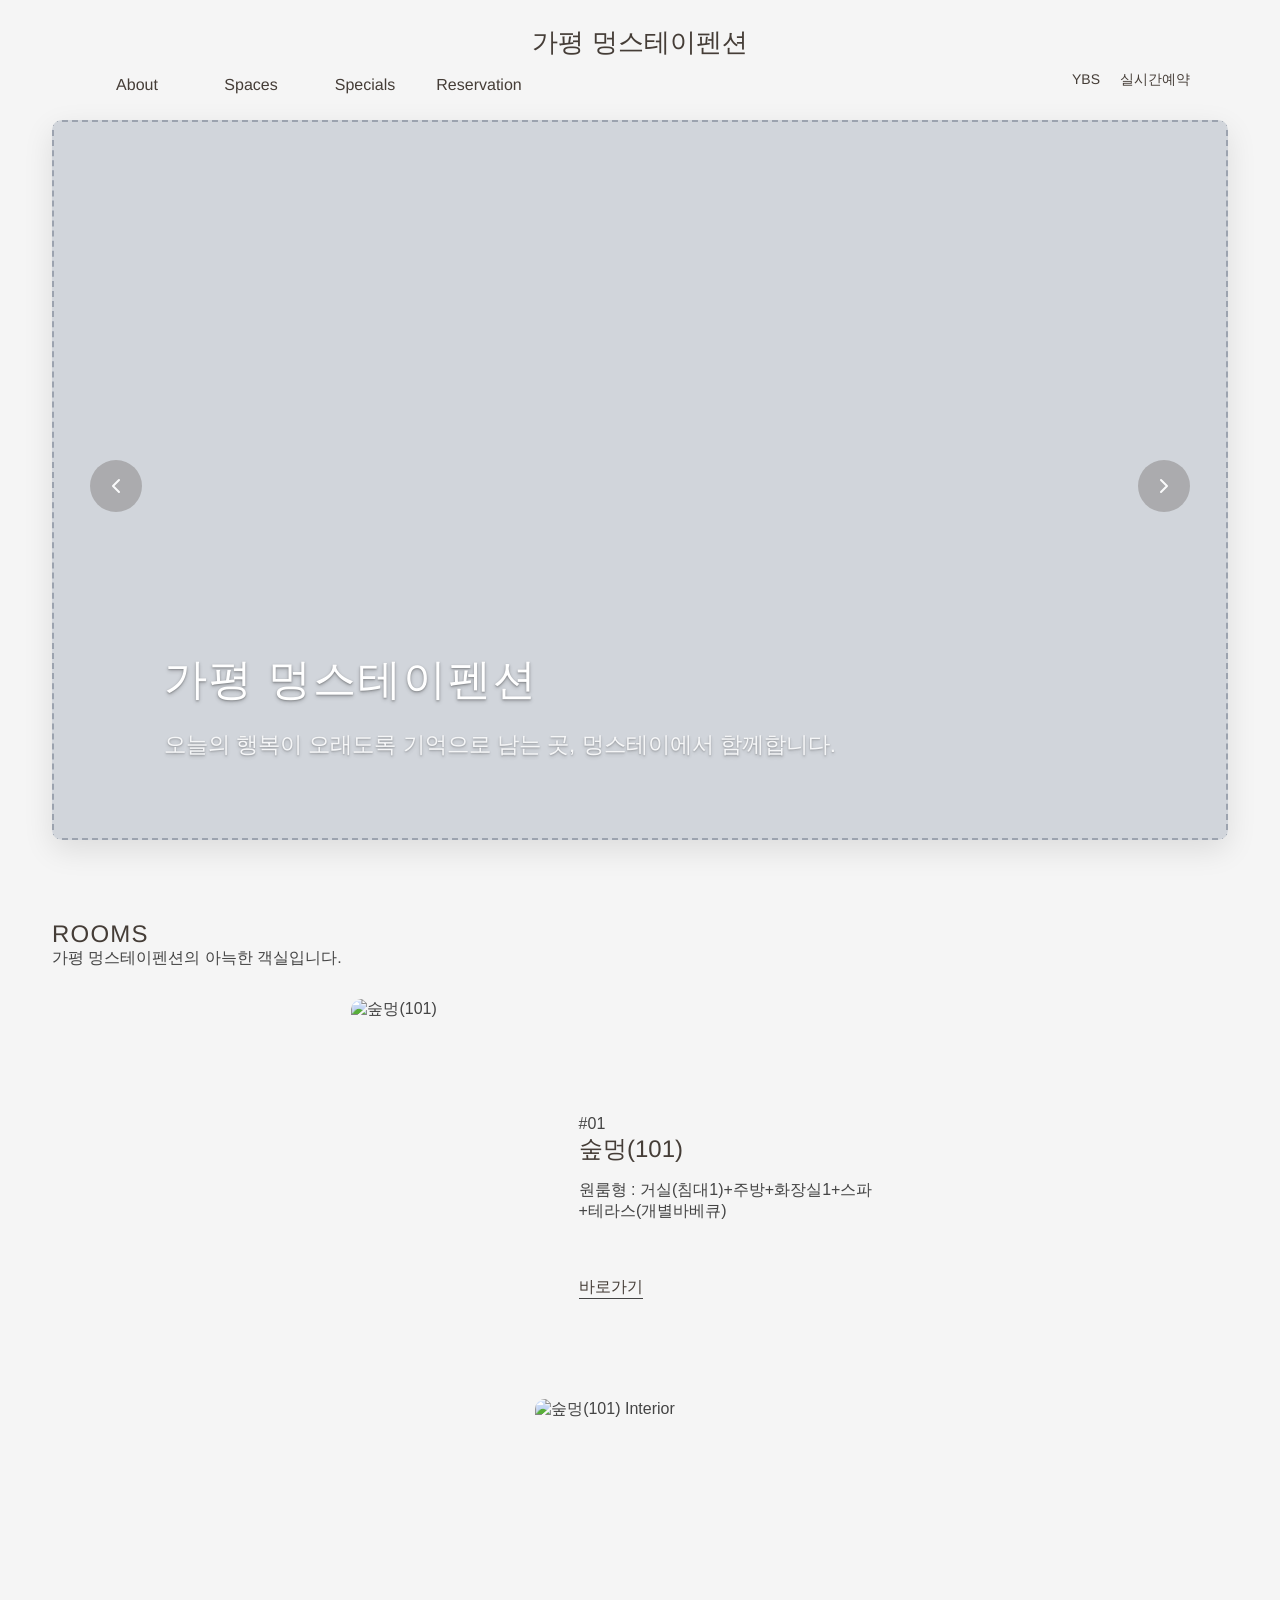
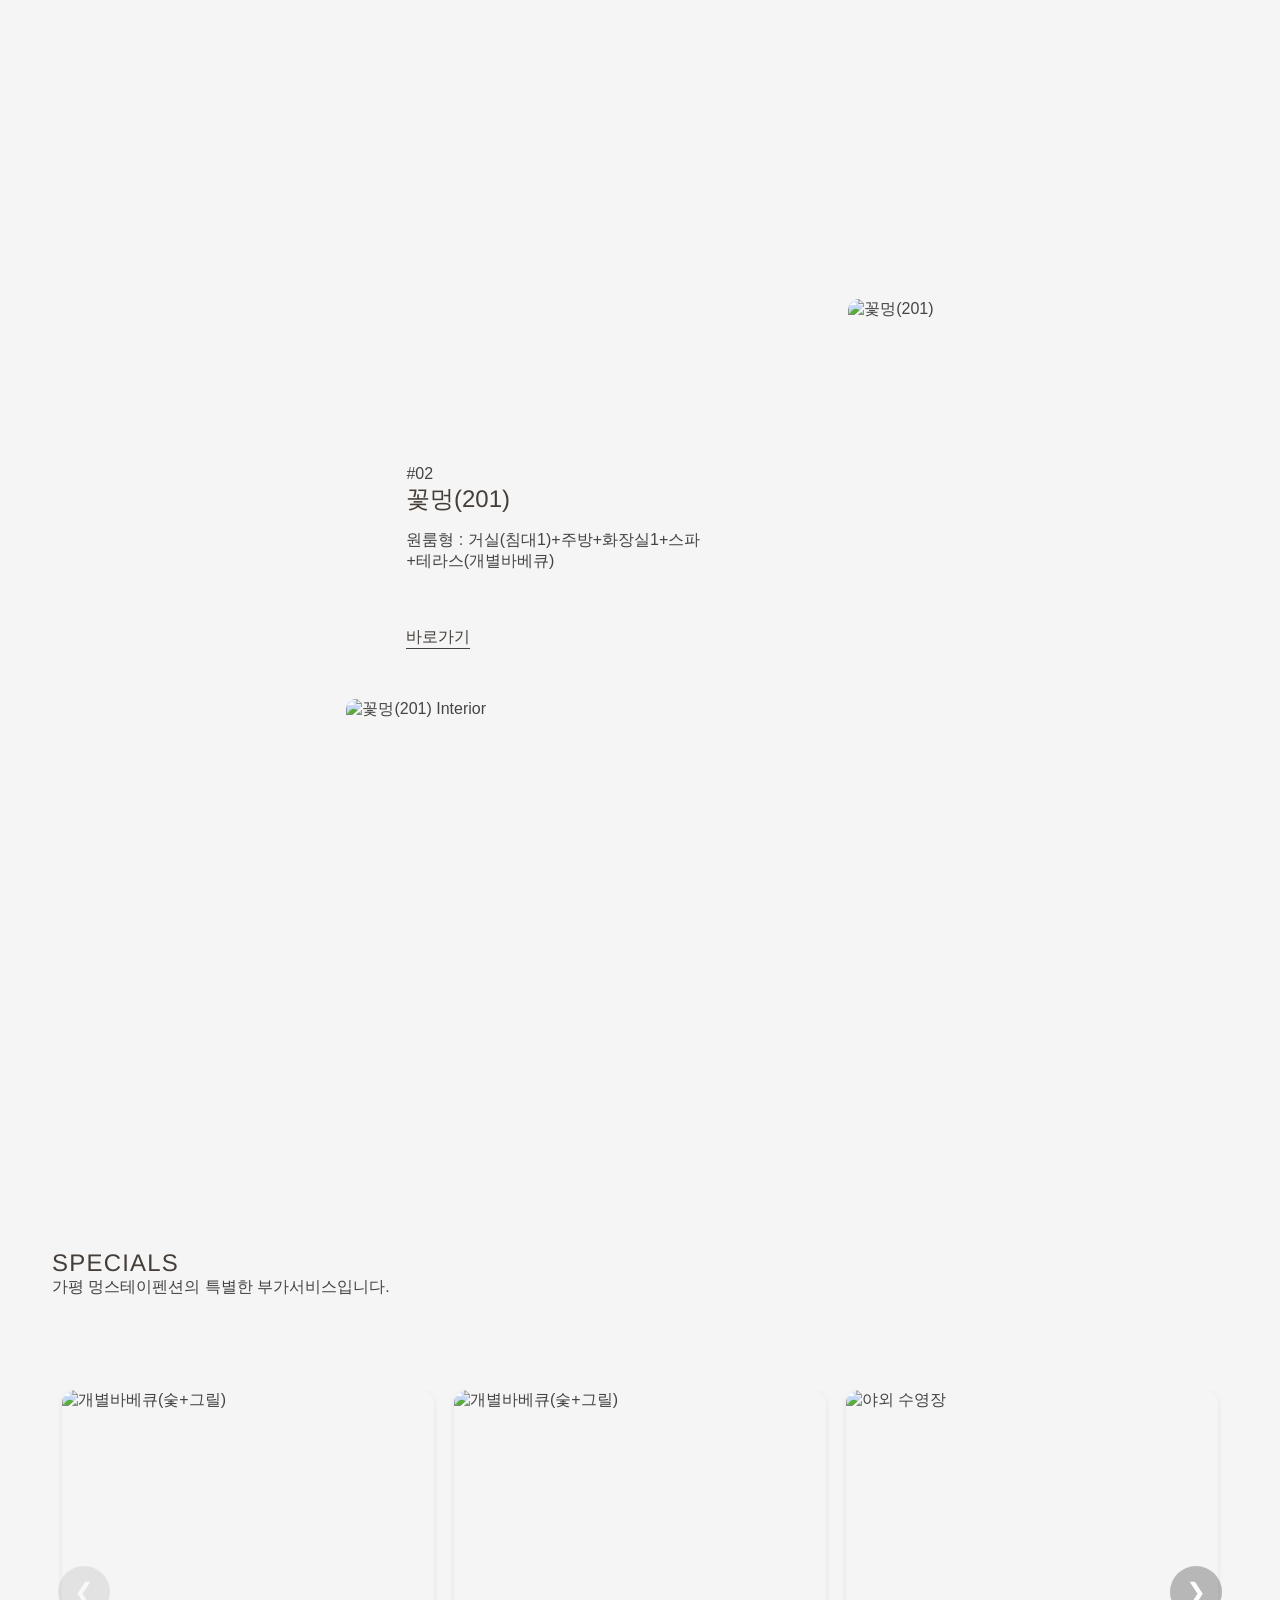
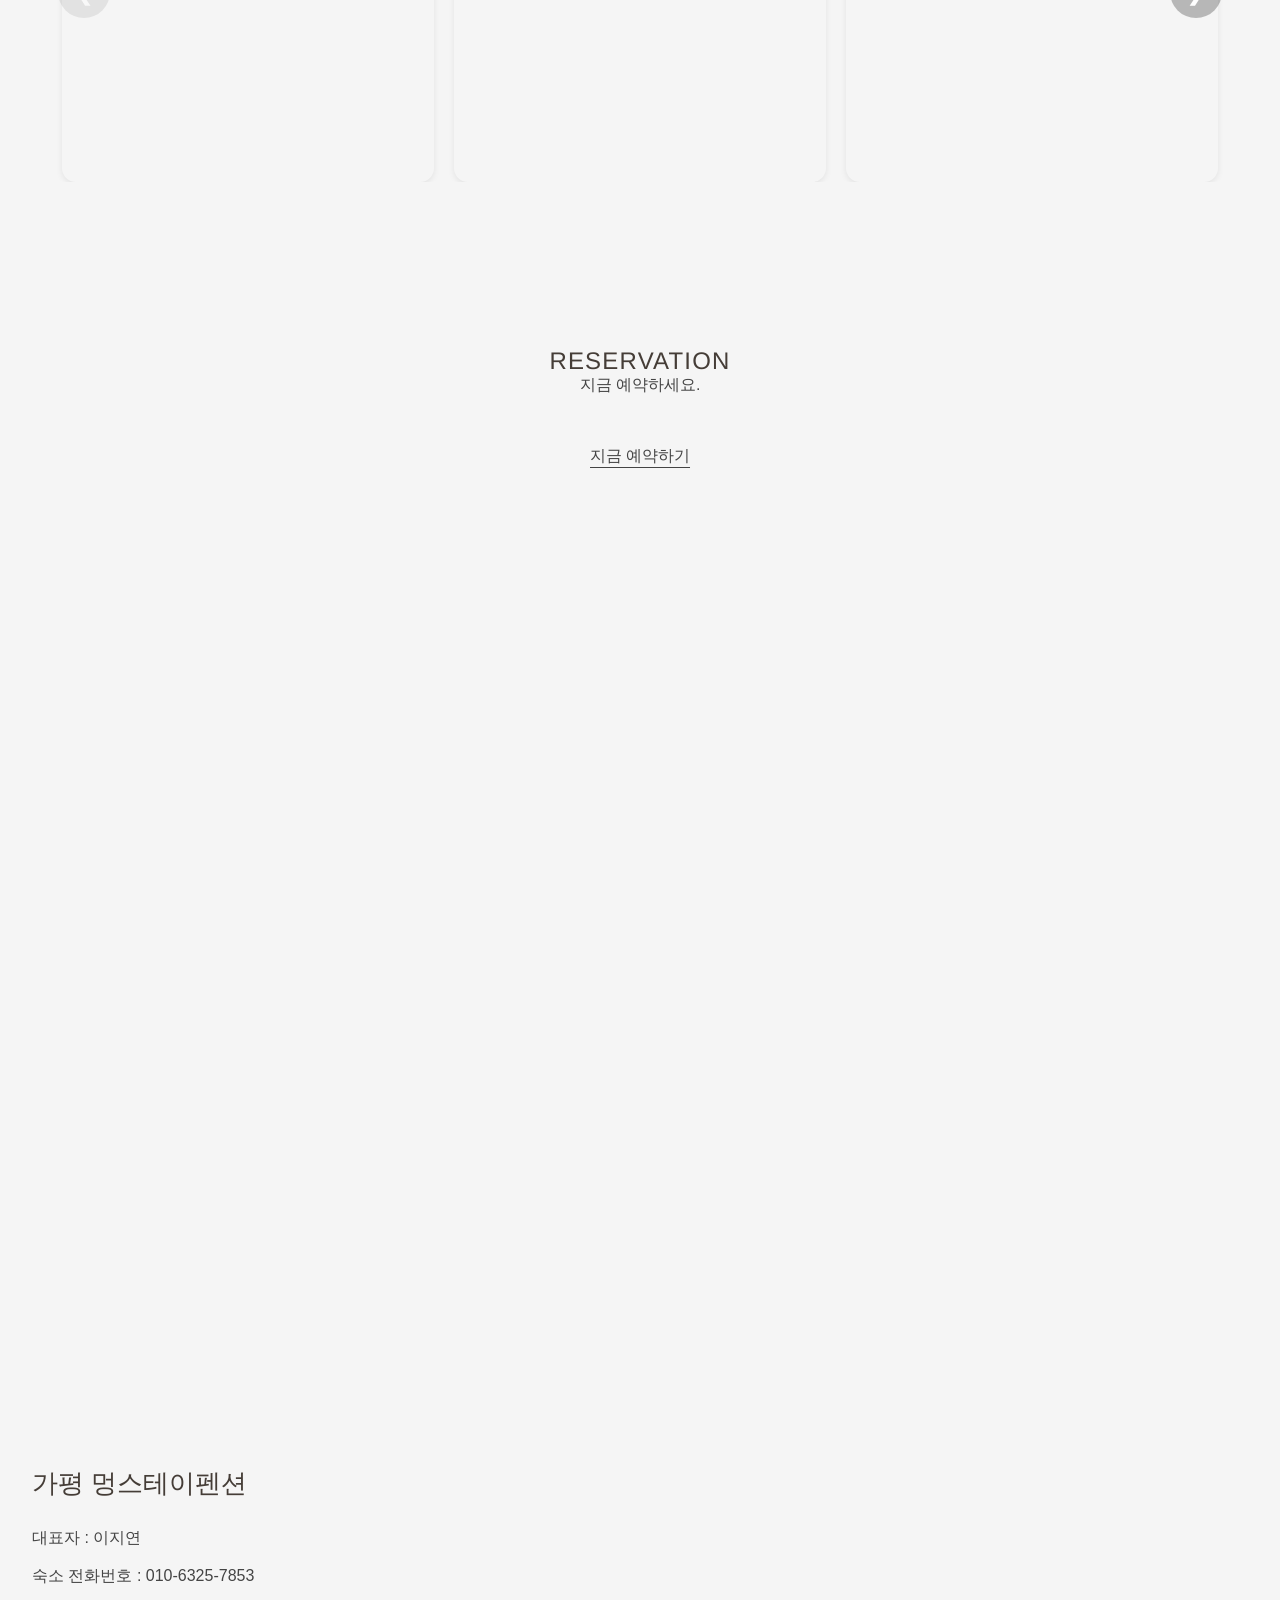
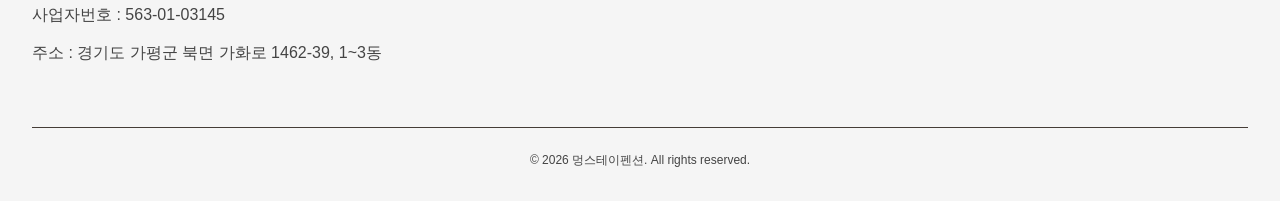
==== commit ca0bf3df: "Update template code and data - deploy-template-update-1766715767457" ====
--- a/index.html
+++ b/index.html
@@ -9,6 +9,8 @@
     <meta name="keywords" data-homepage-seo-keywords content="">
     <link rel="stylesheet" href="styles/common.css" />
     <link rel="stylesheet" href="styles/index.css" />
+
+    <link rel="stylesheet" href="styles/theme.css" />
     <!-- Open Graph Meta Tags for Social Media -->
   <meta property="og:type" content="website" />
   <meta property="og:title" content="가평 멍스테이펜션 - 홈" />
--- a/styles/common.css
+++ b/styles/common.css
@@ -3,19 +3,26 @@
 
 /*default*/
 * {
-  margin: 0; padding: 0; box-sizing: border-box;     font-family: 'GowoonDodum' !important;
+  margin: 0; padding: 0; box-sizing: border-box;
 }
 html, body {
-  color: #343434; -webkit-text-size-adjust: antialiased;-moz-osx-font-smoothing: grayscale;background: #f0f1f3
-}
-h1, h2, h3, h4, h5, p, a, li, th, td {
-  transform: skew(0.03deg); font-family: 'GowoonDodum' !important
+  color: #444; -webkit-text-size-adjust: antialiased;-moz-osx-font-smoothing: grayscale;background: var(--color-primary);
+  font-family: var(--font-ko-sub);
+}
+h1, h2, h3, h4, h5, h6 {
+  transform: skew(0.03deg);
+  font-family: var(--font-ko-main);
+  color: var(--color-secondary);
+}
+
+p, a, li, th, td {
+  transform: skew(0.03deg);
 }
 li {
   list-style: none
 }
 a {
-  color: #666; text-decoration: none; display: inline-block
+  color: #444; text-decoration: none; display: inline-block
 }
 button, input, a, label {
   border: none; outline: none; background-color: transparent; box-shadow: none
@@ -241,7 +248,7 @@
   height: 44px;
   cursor: pointer;
   transition: background 0.3s ease, border-color 0.3s ease, transform 0.3s ease;
-  color: #1f2937;
+  color: var(--color-secondary);
   z-index: 4000;
 }
 
@@ -252,7 +259,7 @@
 }
 
 .mobile-toggle:focus-visible {
-  outline: 2px solid #4d7959;
+  outline: 2px solid var(--color-secondary);
   outline-offset: 3px;
 }
 
@@ -338,7 +345,7 @@
   margin: 0 auto; position: relative
 }
 .btnBorder {
-  border-bottom: 1px solid #ccc
+  border-bottom: 1px solid #444
 }
 .heroImgWrap {
   margin: 0 auto 6rem;
@@ -354,7 +361,7 @@
   text-align: left; position: relative; transition: 0.5s;top: -80px; left: 20px
 }
 .logoSub a {
-  position: absolute; font-family: 'abigail'; color: #666; font-weight: 400; font-size: 28px
+  position: absolute; color: #444; font-weight: 400; font-size: 28px
 }
 .logoSub img {
   width: 140px; margin-top: -10px
@@ -412,18 +419,18 @@
   position: fixed;
   top: 0;
   left: 0;
-  z-index: 3000;
+  z-index: 5000;
   padding: 16px 0;
-  background: rgba(255,255,255,0);
+  background: rgba(139,158,189,0.1);
   backdrop-filter: blur(0);
   border-bottom: 1px solid transparent;
   transition: background 0.3s ease, box-shadow 0.3s ease, backdrop-filter 0.3s ease, border-color 0.3s ease;
 }
 .mHd.scrolled {
-  background: rgba(255,255,255,0.85);
+  background: var(--color-primary);
   box-shadow: 0 10px 30px rgba(15, 23, 42, 0.08);
   backdrop-filter: blur(12px);
-  border-bottom-color: rgba(255,255,255,0.35);
+  border-bottom: 1px solid transparent;
 }
 .mHd .logo {
   position: static;
@@ -439,7 +446,7 @@
   text-align: left;
 }
 .mHd.on {
-  background: rgba(240,241,243,0.98);
+  background: var(--color-primary);
 }
 .mHd .gnb {
   position: static;
@@ -458,9 +465,8 @@
   align-items: center;
   line-height: 1.4;
   text-align: left;
-  color: #2c2c2c;
+  color: var(--color-secondary);
   font-size: 1rem;
-  font-family: "GowoonDodum", sans-serif;
   transition: color 0.3s ease;
 }
 .mHd .mainMenu > li::after {
@@ -492,10 +498,10 @@
   gap: 0.5rem;
 }
 .mHd .mainMenu > li.is-open > a {
-  color: #333;
+  color: var(--color-secondary);
 }
 .mHd .mainMenu .subMenu a {
-  line-height: 1.6; font-size: 0.95rem; color: #505050
+  line-height: 1.6; font-size: 0.95rem; color: #444
 }
 .mHd .mainMenu>li>a i {
   font-size: 12px; margin-left: 8px; transition: transform 0.3s ease
@@ -504,8 +510,7 @@
   transform: rotate(180deg);
 }
 .header.on .logo {
-  font-family: 'GowoonDodum', sans-serif !important;
-  color: #666;
+  color: var(--color-secondary);
   font-weight: 400;
   font-size: 26px;
   text-align: center;
@@ -517,7 +522,7 @@
   width: 140px; margin-top: -15px;margin-left: 14px
 }
 .mHd .logo {
-  font-family: 'abigail'; color: #6e5c42; font-weight: 400; font-size: 26px; text-align: center; display: block; width: 100%; margin-top: 10px; opacity: 1;
+  font-family: var(--font-ko-sub); color: var(--color-secondary); font-weight: 400; font-size: 26px; text-align: center; display: block; width: 100%; margin-top: 10px; opacity: 1;
 }
 .mMainTitleGrp {
   display: none
@@ -533,10 +538,24 @@
   box-sizing: border-box;
 }
 .con2 .titWrap {
-  margin-bottom: 30px; height: auto !important; color: #666
+  margin-bottom: 30px; height: auto !important; color: var(--color-secondary)
 }
 .titWrap {
-  color: #666
+  color: var(--color-secondary);
+  font-family: var(--font-ko-main);
+}
+
+.titWrap span,
+.titWrap p {
+  font-family: var(--font-ko-sub);
+  color: #444;
+}
+
+/* conTit - 영문 제목용 */
+.conTit {
+  font-family: var(--font-en-main);
+  font-weight: normal;
+  letter-spacing: 0.05em;
 }
 
 .con2Top {
@@ -604,16 +623,16 @@
   width: 61%; margin: 0 auto; margin-right: 50px;
 }
 .con2Top .right .txtGrpTxt span {
-  font-family: "GowoonDodum", sans-serif ;color: #666
+  color: #444
 }
 .con2Top .right .txtGrpTxt h2 {
-  font-family: "GowoonDodum", sans-serif ;color: #666; font-weight: 400
+  font-family: var(--font-ko-main);color: var(--color-secondary); font-weight: 400
 }
 .con2Top .right .txtGrpTxt a {
-  font-family: "GowoonDodum", sans-serif ;color: #666;margin-top: 55px; position: relative; z-index: 1
+  color: var(--color-secondary);margin-top: 55px; position: relative; z-index: 1
 }
 .con2Top .right .txtGrpTxt a em {
-  background: #666; width: 35px; height: 1px; display: block; margin-top: -3px; transition: 0.5s
+  background: var(--color-secondary); width: 35px; height: 1px; display: block; margin-top: -3px; transition: 0.5s
 }
 .con2Top .right .txtGrpTxt a:hover em {
   animation: main_line 2s infinite
@@ -657,16 +676,16 @@
   margin-left: 60px;
 }
 .con2Bottom .left .txtGrpTxt span {
-  font-family: "GowoonDodum", sans-serif ;color: #666
+  color: #444
 }
 .con2Bottom .left .txtGrpTxt h2 {
-  font-family: "GowoonDodum", sans-serif; color: #666; font-weight: 400
+  font-family: var(--font-ko-main); color: var(--color-secondary); font-weight: 400
 }
 .con2Bottom .left .txtGrpTxt a {
-  font-family: "GowoonDodum", sans-serif;color: #666;margin-top: 55px
+  color: var(--color-secondary);margin-top: 55px
 }
 .con2Bottom .left .txtGrpTxt a em {
-  background: #666; width: 35px; height: 1px; display: block; margin-top: -3px; transition: 0.5s
+  background: var(--color-secondary); width: 35px; height: 1px; display: block; margin-top: -3px; transition: 0.5s
 }
 .con2Bottom .left .txtGrpTxt a:hover em {
   animation: main_line 2s infinite
@@ -729,31 +748,31 @@
   margin: 0 auto;
 }
 /* .con3 h3 {
-  font-family: "GowoonDodum", sans-serif; color: #666; font-weight: 400; text-align: center; opacity: 0.9; letter-spacing: 1.05px;font-size: 25px
+  font-family: "GowoonDodum", sans-serif; color: #444; font-weight: 400; text-align: center; opacity: 0.9; letter-spacing: 1.05px;font-size: 25px
 } */
 .con3 ul {
   margin-top: 97px
 }
 .con3 ul li {
-  position: relative; border-bottom: 1px solid rgba(144,130,111,0.2); padding-bottom: 40px
+  position: relative; border-bottom: 1px solid var(--color-secondary); padding-bottom: 40px
 }
 .con3 ul li span {
-  font-family: "GowoonDodum", sans-serif; color: #666;font-size: 14px;margin-top: 50px; display: inline-block
+  color: #444;font-size: 14px;margin-top: 50px; display: inline-block
 }
 .con3 ul li h4 {
-  font-family: "GowoonDodum", sans-serif; color: #666; font-weight: 400;  margin-top: 14px; font-size: 25px
+  font-family: var(--font-ko-main); color: var(--color-secondary); font-weight: 400;  margin-top: 14px; font-size: 25px
 }
 .con3 ul li img {
   transition: 0.5s
 }
 .con3 ul li em {
-  display: block;  width: 35px; height: 1px; background: #c3beb8;  margin-top: -3px; transition: 0.5s
+  display: block;  width: 35px; height: 1px; background: var(--color-secondary);  margin-top: -3px; transition: 0.5s
 }
 .con3 ul li .specialBtn:hover em {
   animation: line 1s infinite
 }
 .con3 ul li a {
-  font-family: "GowoonDodum", sans-serif; color: #666
+  color: var(--color-secondary)
 }
 .con3 ul li>a {
   width: 100%;    position: relative; z-index: 1
@@ -892,7 +911,7 @@
   text-align: left;
   margin-top: 50px;
   padding: 30px 0;
-  border-bottom: 1px solid #ccc;
+  border-bottom: 1px solid var(--color-secondary);
 }
 
 .subNav.right {
@@ -934,7 +953,7 @@
   object-fit: cover;
   aspect-ratio: 1 / 1;
   border-radius: 10px;
-  box-shadow: 0 2px 8px rgba(0,0,0,0.10);
+  box-shadow: 0 2px 6px rgba(0,0,0,0.08);
 }
 
 .heroSlider {
@@ -945,7 +964,7 @@
   overflow: hidden;
   position: relative;
   height: clamp(420px, 85vh, 720px);
-  box-shadow: 0 30px 80px rgba(0, 0, 0, 0.16);
+  box-shadow: 0 10px 30px rgba(0, 0, 0, 0.10);
 }
 
 .heroSlider .slider,
@@ -979,7 +998,6 @@
   margin-bottom: 2rem;
 }
 .heroHeading {
-  font-family: 'GowoonDodum', sans-serif !important;
   font-size: clamp(2rem, 4.5vw, 2.7rem);
   color: #fff;
   text-transform: uppercase;
@@ -998,7 +1016,7 @@
 
 .heroSlider .prev,
 .heroSlider .next {
-  background: rgba(0, 0, 0, 0.35);
+  background: color-mix(in srgb, var(--color-secondary) 30%, transparent);
   width: 52px;
   height: 52px;
   opacity: 0.9;
@@ -1085,7 +1103,7 @@
   background: rgba(0,0,0,0.25);
 }
 .prev, .next {
-  background: rgba(0,0,0,0.7);
+  background: color-mix(in srgb, var(--color-secondary) 70%, transparent);
   color: #fff;
   border: none;
   width: 38px;
@@ -1097,6 +1115,12 @@
   font-size: 1.5rem;
   margin: 6px;
   transition: opacity 0.2s;
+  display: flex;
+  align-items: center;
+  justify-content: center;
+  position: absolute;
+  top: 50%;
+  transform: translateY(-50%);
 }
 .prev:hover, .next:hover {
   opacity: 1;
@@ -1106,10 +1130,10 @@
   cursor: default;
 }
 .prev {
-  position: absolute; left: 0; top: 50%; transform: translateY(-50%);
+  left: 0;
 }
 .next {
-  position: absolute; right: 0; top: 50%; transform: translateY(-50%);
+  right: 0;
 }
 
 
@@ -1124,7 +1148,7 @@
   margin-top: clamp(0.75rem, 2vw, 1.25rem);
 }
 .subListTt {
-  font-family: "GowoonDodum", sans-serif; color: #666; font-weight: 500; margin: 75px 0 37px 0
+  font-family: var(--font-ko-main); color: var(--color-secondary); font-weight: 500; margin: 75px 0 37px 0
 }
 /*sub6 reser*/
 table {
@@ -1137,10 +1161,10 @@
 
 /* Footer - Modern Flexbox Layout */
 .address h3 {
-  font-family: "GowoonDodum", sans-serif; color: #666; font-size: 22px; font-weight: 400
+  font-family: var(--font-ko-main); color: var(--color-secondary); font-size: 22px; font-weight: 400
 }
 .address p {
-  font-family: "GowoonDodum", sans-serif; color: #666; font-size: 16px; line-height: 1.4
+  font-family: var(--font-ko-sub); color: #444; font-size: 16px; line-height: 1.4
 }
 .address p:last-child {
   margin-bottom: 50px
@@ -1149,20 +1173,20 @@
   width: 18px
 }
 .address span {
-  font-family: 'Noto Sans KR', sans-serif;font-size: 15px
+  font-size: 15px
 }
 .address span a {
-  color: #666
+  color: #444
 }
 .address span a img {
   float: left; margin-top: 4px; margin-right: 3px; width: 15px; opacity: 0.5
 }
 .footer {
-  border-top: 1px solid #e5e7eb;
+  border-top: 1px solid var(--color-secondary);
   width: 100%;
   max-width: var(--layout-max);
   margin: 50px auto 0;
-  background-color: #fafafa;
+  background-color: rgba(139,158,189,0.1);
 }
 
 .footer-container {
@@ -1182,9 +1206,8 @@
 }
 
 .footer-logo {
-  font-family: 'GowoonDodum', sans-serif !important;
   font-size: 26px;
-  color: #1f2937;
+  color: var(--color-secondary);
   margin-bottom: 1rem;
   font-weight: 600;
 }
@@ -1216,14 +1239,14 @@
   width: 40px;
   height: 40px;
   border-radius: 50%;
-  background-color: #f3f4f6;
-  color: #6b7280;
+  background-color: rgba(139,158,189,0.1);
+  color: var(--color-secondary);
   transition: all 0.3s ease;
   text-decoration: none;
 }
 
 .social-links a:hover {
-  background-color: #3b82f6;
+  background-color: var(--color-secondary);
   color: white;
   transform: translateY(-2px);
 }
@@ -1235,10 +1258,10 @@
 
 .footer-copyright {
   text-align: center;
-  color: #9ca3af;
+  color: #444;
   font-size: 0.75rem;
   padding-top: 1.5rem;
-  border-top: 1px solid #e5e7eb;
+  border-top: 1px solid var(--color-secondary);
 }
 /*animate*/
 .featureSubtitle {
@@ -1264,7 +1287,7 @@
     margin: clamp(2.5rem, 7vw, 4.5rem) auto clamp(2rem, 6vw, 4rem);
     height: clamp(320px, 65vh, 520px);
     border-radius: clamp(16px, 5vw, 30px);
-    box-shadow: 0 24px 60px rgba(0, 0, 0, 0.16);
+    box-shadow: 0 8px 24px rgba(0, 0, 0, 0.10);
   }
   .heroHeading {
     letter-spacing: 0.1em;
@@ -1327,7 +1350,7 @@
     width: 95%
   }
 .header {
-    padding: 50px 0 40px 0;background: #f0f1f3
+    padding: 50px 0 40px 0;background: var(--color-primary)
   }
   .header .mainMenu {
     width: 100%
@@ -1345,13 +1368,12 @@
     opacity: 1;
     top: -30px;
     font-size: 26px;
-    font-family: 'GowoonDodum', sans-serif !important;
-  }
+    }
   .header h1 {
     left: 0%; margin-left: 30px
   }
   .mHd {
-    padding: 50px 0 40px 0;background: rgba(240,241,243,0.8);
+    padding: 50px 0 40px 0;background: var(--color-primary);
   }
   .mHd .mainMenu {
     width: 100%
@@ -1472,7 +1494,7 @@
     display: inline;
   }
   .footer .left .address span a {
-    color: #666;
+    color: #444;
     font-size: 11px;
     font-weight: 400;
   }
@@ -1635,9 +1657,8 @@
   .mHd {
     display: block;
     padding: clamp(14px, 4vw, 24px) 0;
-    background: rgba(240,241,243,0.95);
+    background: var(--color-primary);
     backdrop-filter: blur(14px);
-    border-bottom: 1px solid rgba(255,255,255,0.35);
   }
   .mHd .logo {
     position: static;
@@ -1656,7 +1677,7 @@
     position: static;
     width: 100%;
     margin-top: clamp(52px, 14vw, 72px);
-    background: rgba(255,255,255,0.95);
+    background: rgba(139,158,189,0.1);
     border-radius: 18px;
     padding: clamp(1rem, 4vw, 2rem);
     box-shadow: 0 16px 44px rgba(0,0,0,0.12);
@@ -1683,7 +1704,7 @@
     align-items: center;
     font-size: 1rem;
     line-height: 1.4;
-    color: #2c2c2c;
+    color: var(--color-secondary);
   }
   .mHd .mainMenu .gnbSub {
     position: static;
@@ -1707,7 +1728,7 @@
   .mHd .mainMenu .subMenu a {
     line-height: 1.6;
     font-size: 0.95rem;
-    color: #505050;
+    color: #444;
   }
   .mHd .mainMenu > li > a i {
     transition: transform 0.3s ease;
@@ -2075,8 +2096,7 @@
     left: -20px;
     top: -10px;
     font-size: 26px;
-    font-family: 'GowoonDodum', sans-serif !important;
-  }
+    }
 }
 
 
@@ -2116,7 +2136,6 @@
   right: 0;
   bottom: 0;
   padding: clamp(1rem, 2.8vw, 1.8rem);
-  font-family: "GowoonDodum", sans-serif;
   font-size: clamp(0.95rem, 2vw, 1.05rem);
   line-height: 1.5;
   color: rgba(255, 255, 255, 0.95);
@@ -2140,23 +2159,22 @@
   margin: clamp(3rem, 8vw, 5rem) auto;
 }
 .policyCard {
-  background: rgba(255, 255, 255, 0.82);
+  background: rgba(139, 158, 189, 0.1);
   border-radius: 24px;
   padding: clamp(2rem, 5vw, 3.2rem);
   box-shadow: 0 24px 50px rgba(17, 23, 39, 0.12);
-  border: 1px solid rgba(226, 232, 240, 0.55);
+  border: 1px solid var(--color-secondary);
 }
 .policyCard__header {
   margin-bottom: clamp(1.5rem, 4vw, 2.6rem);
 }
 .policyCard__title {
-  font-family: "GowoonDodum", sans-serif;
   font-size: clamp(1.5rem, 2.8vw, 2rem);
-  color: #333;
+  color: var(--color-secondary);
 }
 .policyCard__subtitle {
   margin-top: 0.6rem;
-  color: #666;
+  color: #444;
   font-size: clamp(0.9rem, 2vw, 1rem);
   line-height: 1.6;
 }
@@ -2173,25 +2191,25 @@
   gap: 0.4rem;
   padding: clamp(1rem, 2vw, 1.4rem);
   border-radius: 18px;
-  background: rgba(255, 255, 255, 0.9);
-  border: 1px solid rgba(226, 232, 240, 0.6);
+  background: rgba(139, 158, 189, 0.1);
+  border: 1px solid var(--color-secondary);
   box-shadow: 0 16px 36px rgba(15, 23, 42, 0.06);
 }
 .policyList li strong {
   font-size: 0.95rem;
   letter-spacing: 0.05em;
   text-transform: uppercase;
-  color: #333;
+  color: var(--color-secondary);
 }
 .policyList li span {
-  color: #555;
+  color: #444;
   font-size: clamp(0.95rem, 2vw, 1.05rem);
 }
 .policyNotice {
-  background: rgba(248, 250, 252, 0.9);
+  background: rgba(139, 158, 189, 0.1);
   padding: clamp(1.2rem, 2.5vw, 1.8rem);
   border-radius: 18px;
-  border: 1px solid rgba(226, 232, 240, 0.6);
+  border: 1px solid var(--color-secondary);
   color: #444;
   line-height: 1.7;
 }
@@ -2199,22 +2217,22 @@
   margin-top: clamp(2rem, 4vw, 2.5rem);
   overflow: hidden;
   border-radius: 18px;
-  border: 1px solid rgba(226, 232, 240, 0.7);
+  border: 1px solid var(--color-secondary);
 }
 .policyTable {
   width: 100%;
   border-collapse: collapse;
-  background: rgba(255, 255, 255, 0.96);
+  background: rgba(139, 158, 189, 0.1);
 }
 .policyTable th,
 .policyTable td {
   padding: clamp(0.9rem, 2vw, 1.2rem);
   text-align: left;
-  border-bottom: 1px solid rgba(226, 232, 240, 0.7);
-  color: #333;
+  border-bottom: 1px solid var(--color-secondary);
+  color: var(--color-secondary);
 }
 .policyTable thead th {
-  background: rgba(243, 246, 249, 0.9);
+  background: rgba(139, 158, 189, 0.1);
   font-weight: 600;
   letter-spacing: 0.05em;
   text-transform: uppercase;
@@ -2248,8 +2266,8 @@
   width: 50px !important;
   height: 50px !important;
   border-radius: 50% !important;
-  background-color: rgba(240, 240, 240, 0.9) !important;
-  border: 2px solid #ccc !important;
+  background-color: rgba(139, 158, 189, 0.1) !important;
+  border: 2px solid var(--color-secondary) !important;
   cursor: pointer !important;
   display: flex !important;
   align-items: center !important;
@@ -2269,10 +2287,20 @@
 
 .scroll-to-top:hover,
 #scrollToTop:hover {
-  background-color: rgba(230, 230, 230, 0.95) !important;
-  border-color: #999 !important;
+  background-color: var(--color-secondary) !important;
+  border-color: var(--color-secondary) !important;
   transform: translateY(-3px) !important;
   box-shadow: 0 4px 12px rgba(0, 0, 0, 0.2) !important;
+}
+
+.scroll-to-top:hover .scroll-to-top-arrow,
+#scrollToTop:hover .scroll-to-top-arrow {
+  color: var(--color-primary) !important;
+}
+
+.scroll-to-top:hover .scroll-to-top-arrow path,
+#scrollToTop:hover .scroll-to-top-arrow path {
+  stroke: var(--color-primary) !important;
 }
 
 .scroll-to-top:active,
@@ -2284,12 +2312,12 @@
 .scroll-to-top-arrow {
   width: 20px !important;
   height: 20px !important;
-  color: #666 !important;
+  color: var(--color-secondary) !important;
   display: block !important;
 }
 
 .scroll-to-top-arrow path {
-  stroke: #666 !important;
+  stroke: var(--color-secondary) !important;
 }
 
 /* Mobile responsive for scroll to top button */
--- a/styles/index.css
+++ b/styles/index.css
@@ -8,17 +8,18 @@
   /* Common styles in common.css, override here if needed for index */
 }
 .mainTitleGrp>div>h1 {
-  font-family: 'abigail'; color: #666;font-weight: 400;font-size: 26px
+  font-family: 'abigail'; color: var(--color-secondary);font-weight: 400;font-size: 26px
 }
 .mainTitleGrp p {
-  font-family: "GowoonDodum", sans-serif; color: #444; font-weight: 500; font-size: 16px; opacity: 0.8
+  color: #444; font-weight: 500; font-size: 16px; opacity: 0.8
 }
 
 /* Essence title specific styling */
 .mainTitleGrp p[data-homepage-customFields-pages-index-sections-0-essence-title] {
   font-size: 26px;
   font-weight: 600;
-  font-family: "GowoonDodum", sans-serif; 
+  font-family: var(--font-ko-main);
+  color: var(--color-secondary);
 }
 
 /*con2 - index page specific overrides*/
--- a/styles/theme.css
+++ b/styles/theme.css
@@ -0,0 +1,26 @@
+/* Theme CSS - 테마 변수 정의 (폰트, 색상) */
+/* 배포 시 이 파일만 덮어쓰면 됨 */
+
+/* Font Imports */
+@import url('https://fonts.googleapis.com/css2?family=Gowun+Dodum&display=swap');
+@import url('https://fonts.cdnfonts.com/css/azonix');
+
+/* Custom Font Face */
+@font-face {
+    font-family: 'GowunDodum';
+    src: url('https://cdn.jsdelivr.net/gh/projectnoonnu/noonfonts_2108@1.1/GowunDodum-Regular.woff') format('woff');
+    font-weight: normal;
+    font-display: swap;
+}
+
+/* 테마 변수 */
+:root {
+    /* 색상 */
+    --color-primary: #F5F5F5;
+    --color-secondary: #453D37;
+
+    /* 폰트 */
+    --font-ko-main: 'GowunDodum', sans-serif;
+    --font-ko-sub: 'GowunDodum', sans-serif;
+    --font-en-main: 'Azonix', sans-serif;
+}
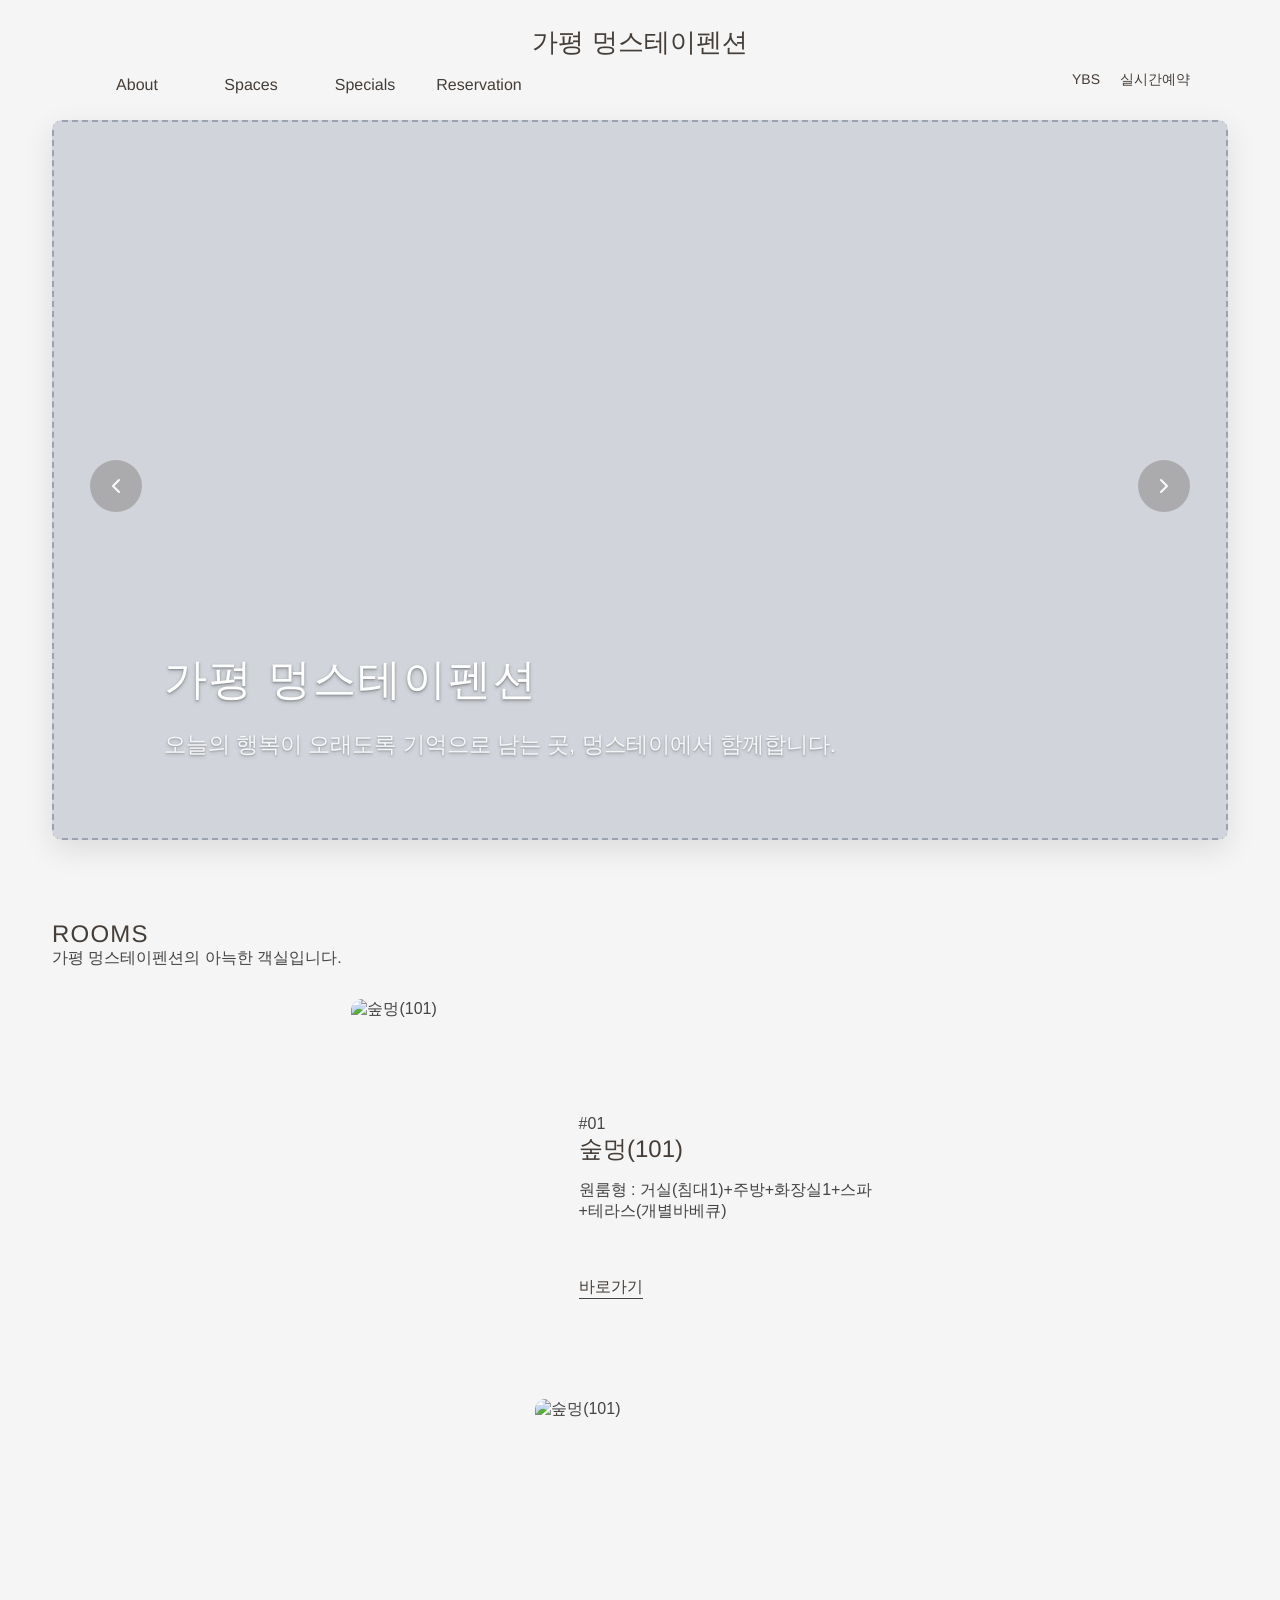
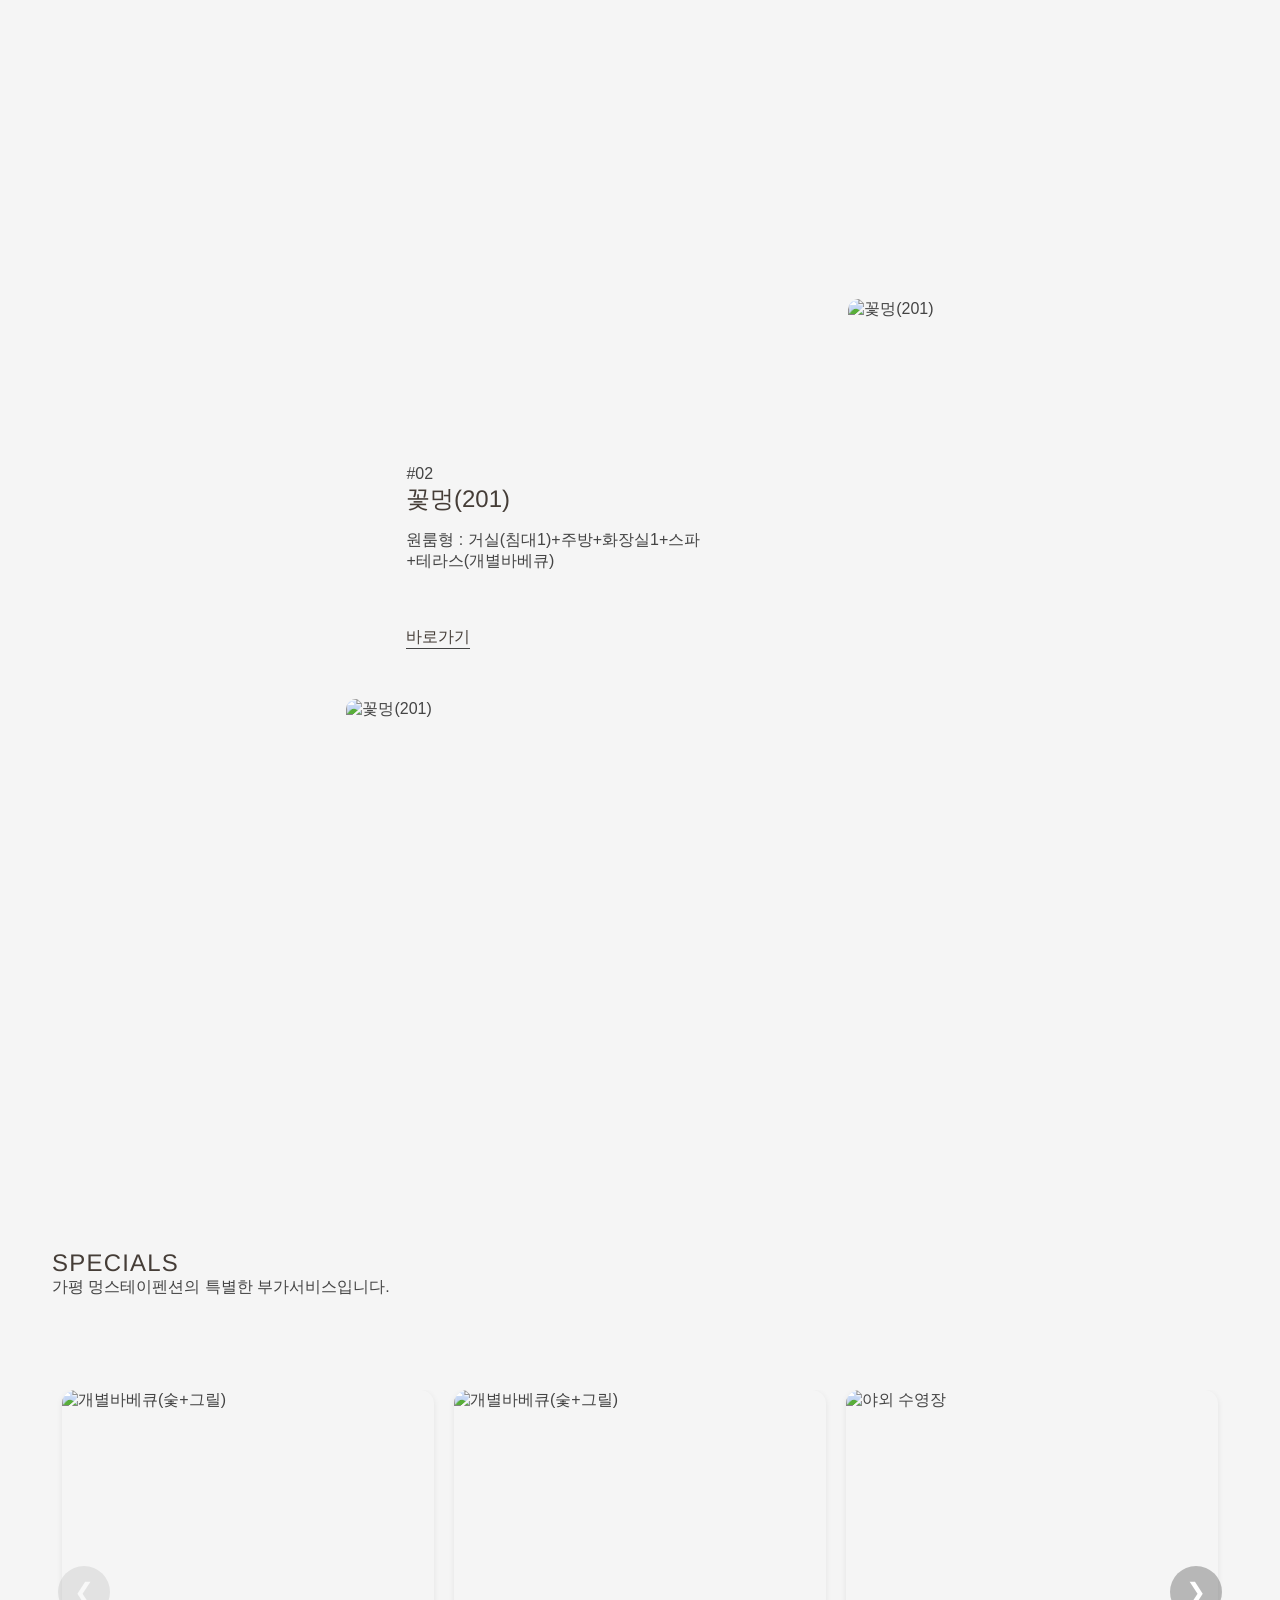
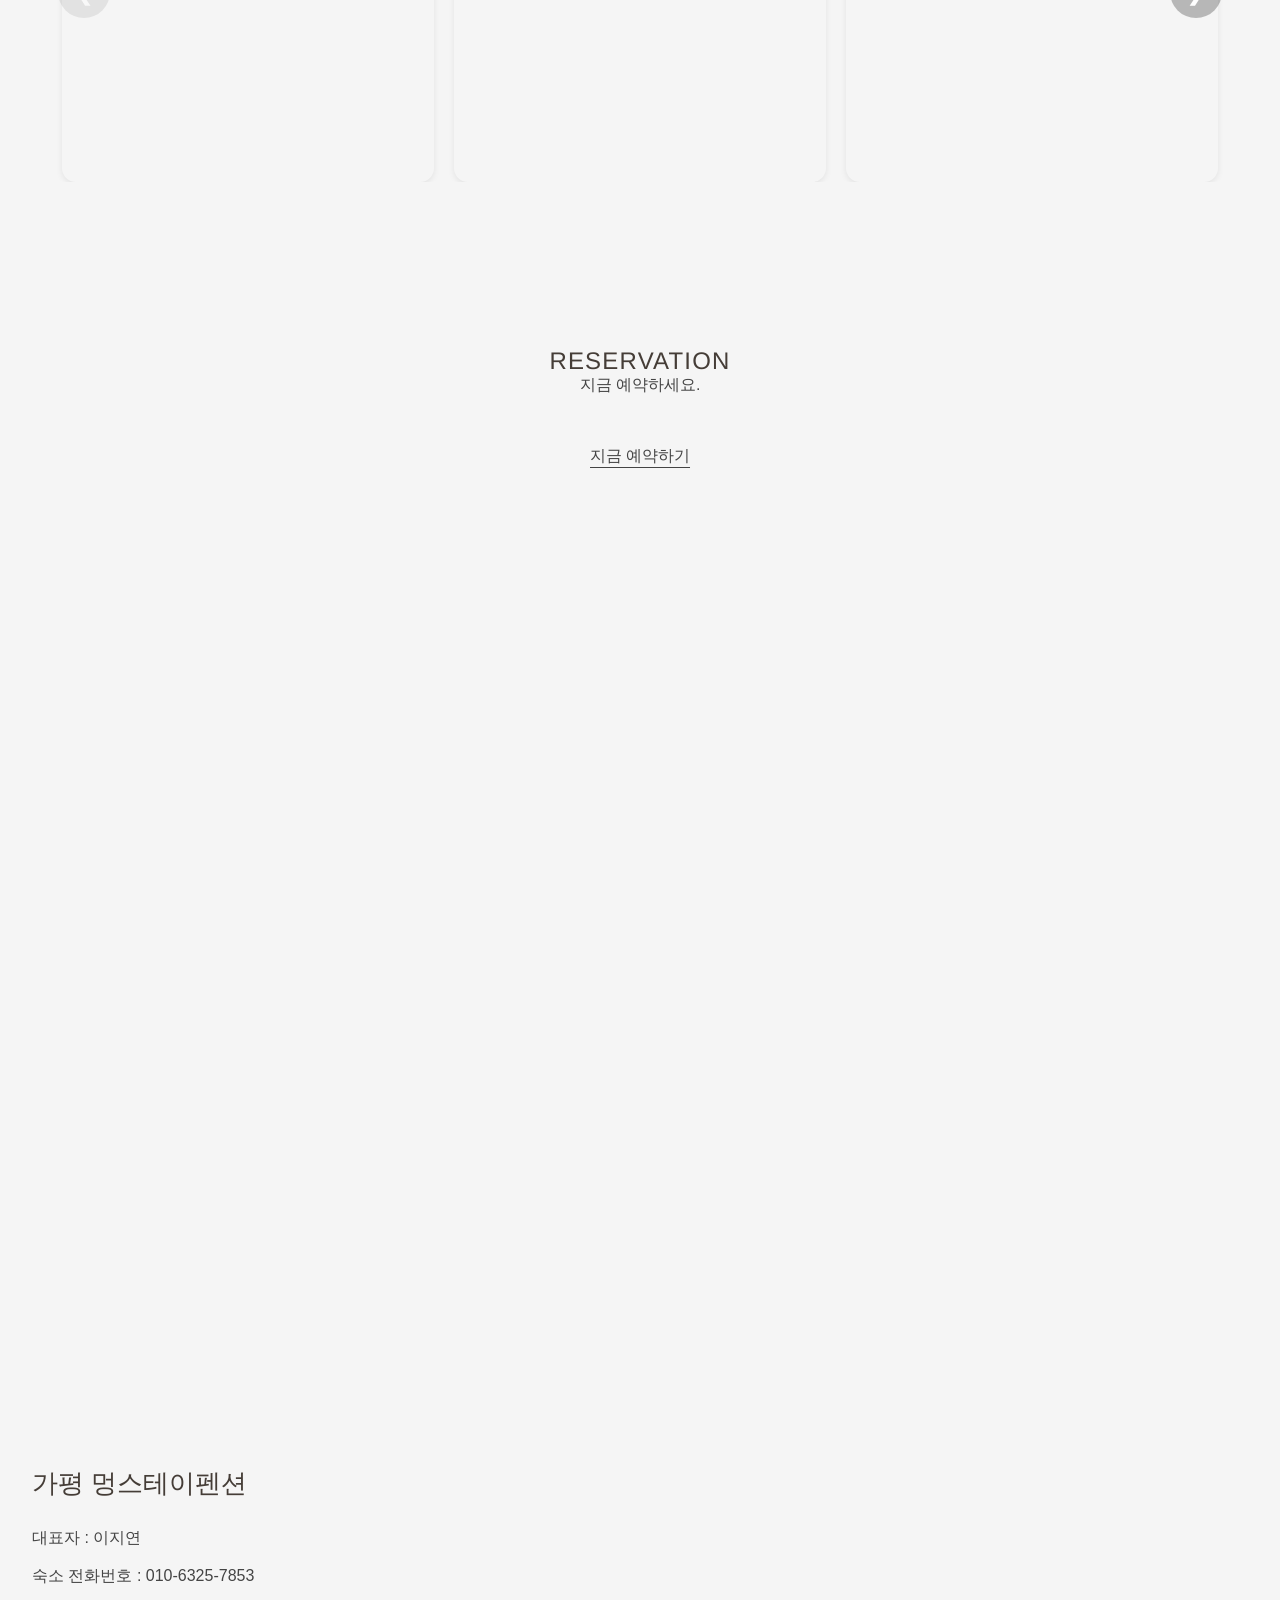
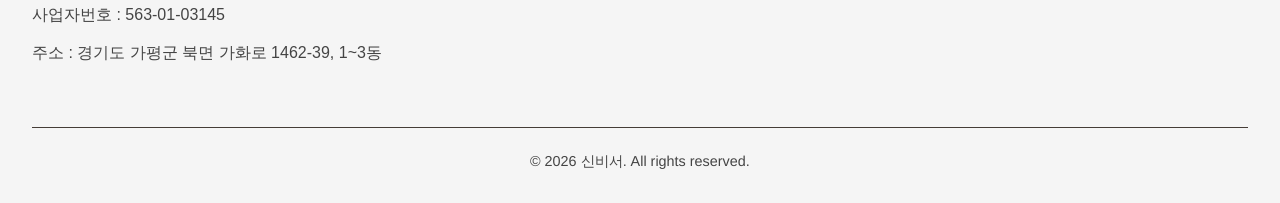
==== commit df11254f: "Update template code and data - deploy-template-update-1769493567664" ====
--- a/index.html
+++ b/index.html
@@ -9,8 +9,8 @@
     <meta name="keywords" data-homepage-seo-keywords content="">
     <link rel="stylesheet" href="styles/common.css" />
     <link rel="stylesheet" href="styles/index.css" />
-
     <link rel="stylesheet" href="styles/theme.css" />
+    <link rel="stylesheet" href="styles/popup.css" />
     <!-- Open Graph Meta Tags for Social Media -->
   <meta property="og:type" content="website" />
   <meta property="og:title" content="가평 멍스테이펜션 - 홈" />
@@ -62,7 +62,7 @@
               ROOMS
             </h1>
             <p>
-              <span data-property-name>제주 포레스트</span>의 아늑한 객실입니다.
+              <span data-property-name></span>의 아늑한 객실입니다.
             </p>
           </div>
           <div class="rooms">
@@ -75,7 +75,7 @@
               SPECIALS
             </h1>
             <p>
-              <span data-property-name>제주 포레스트</span>의 특별한 부가서비스입니다.
+              <span data-property-name></span>의 특별한 부가서비스입니다.
             </p>
           </div>
           <aside class="gallery">
@@ -99,7 +99,7 @@
             </p>
           </div>
           <p class="resTxt">
-            <a data-property-realtime-booking-id target="_blank" href="https://www.bookingplay.co.kr/booking/1/${realtimeBookingId}" class="goRes mt5 btnBorder">
+            <a data-property-realtime-booking-url target="_blank" href="" class="goRes mt5 btnBorder">
               지금 예약하기
             </a>
           </p>
@@ -108,6 +108,9 @@
         </div>
       </main>
     </div>
+    <!-- Popup System -->
+    <div id="popup-container"></div>
+
     <!-- Include ImageWithFallback script -->
     <script src="js/image-with-fallback.js"></script>
 
@@ -138,6 +141,7 @@
 
     <!-- Preview Handler (어드민 연동) -->
     <script src="js/preview-handler.js"></script>
+    <script src="js/popup.js"></script>
 
   </body>
 </html>
--- a/styles/common.css
+++ b/styles/common.css
@@ -2256,6 +2256,43 @@
 }
 
 
+
+/* Mobile reservation icon in header */
+.mobile-reservation-icon {
+  display: none;
+  position: absolute;
+  right: 65px;
+  top: 50%;
+  transform: translateY(-50%);
+  width: 40px;
+  height: 40px;
+  align-items: center;
+  justify-content: center;
+  color: var(--color-secondary);
+  text-decoration: none;
+  transition: opacity 0.3s ease, transform 0.3s ease;
+  z-index: 1001;
+}
+
+.mobile-reservation-icon svg {
+  width: 24px;
+  height: 24px;
+}
+
+.mobile-reservation-icon:hover {
+  opacity: 0.7;
+  transform: translateY(-50%) scale(1.1);
+}
+
+.mobile-reservation-icon:active {
+  transform: translateY(-50%) scale(0.95);
+}
+
+@media (max-width: 1024px) {
+  .mobile-reservation-icon {
+    display: flex;
+  }
+}
 
 /* Scroll to top button */
 .scroll-to-top,
--- a/styles/popup.css
+++ b/styles/popup.css
@@ -0,0 +1,349 @@
+/**
+ * Popup Styles
+ * 홈페이지 팝업 컴포넌트 스타일
+ */
+
+/* Popup Overlay */
+.popup-overlay {
+    position: fixed;
+    top: 0;
+    left: 0;
+    width: 100%;
+    height: 100%;
+    background: rgba(0, 0, 0, 0.6);
+    display: flex;
+    align-items: center;
+    justify-content: center;
+    z-index: 9999;
+    opacity: 0;
+    visibility: hidden;
+    transition: opacity 0.3s ease, visibility 0.3s ease;
+}
+
+.popup-overlay.active {
+    opacity: 1;
+    visibility: visible;
+}
+
+/* Popup Content Container */
+.popup-content {
+    position: relative;
+    width: 480px;
+    max-width: 90vw;
+    max-height: 85vh;
+    background: var(--color-primary, #fff);
+    border-radius: 12px;
+    overflow: hidden;
+    box-shadow: 0 20px 60px rgba(0, 0, 0, 0.3);
+}
+
+/* Close Button */
+.popup-close {
+    position: absolute;
+    top: 12px;
+    right: 12px;
+    background: rgba(0, 0, 0, 0.5);
+    color: #fff;
+    border: none;
+    border-radius: 50%;
+    width: 32px;
+    height: 32px;
+    font-size: 20px;
+    line-height: 1;
+    cursor: pointer;
+    display: flex;
+    align-items: center;
+    justify-content: center;
+    z-index: 10;
+    transition: background 0.2s ease, transform 0.2s ease;
+}
+
+.popup-close:hover {
+    background: rgba(0, 0, 0, 0.7);
+    transform: scale(1.1);
+}
+
+.popup-close:focus {
+    outline: 2px solid #fff;
+    outline-offset: 2px;
+}
+
+/* Popup Image Link */
+.popup-image-link {
+    display: block;
+    text-decoration: none;
+    color: inherit;
+}
+
+/* Popup Image Container */
+.popup-image {
+    width: 100%;
+    aspect-ratio: 3 / 4;
+    background-size: cover;
+    background-position: center;
+    background-repeat: no-repeat;
+    display: flex;
+    flex-direction: column;
+    justify-content: center;
+    align-items: center;
+    position: relative;
+}
+
+/* Popup Text Content */
+.popup-text-content {
+    position: relative;
+    z-index: 1;
+    padding: 30px;
+    text-align: center;
+    display: flex;
+    flex-direction: column;
+    align-items: flex-start;
+    width: 100%;
+    height: 100%;
+}
+
+.popup-title {
+    font-family: var(--font-ko-main, 'GowunDodum-Regular', sans-serif);
+    font-size: 48px;
+    font-weight: 600;
+    color: var(--color-secondary, #78716c);
+    margin: 0 0 40px 0;
+    line-height: 1.4;
+    text-shadow: 0 0 1px rgba(255, 255, 255, 0.8), 0 1px 2px rgba(0, 0, 0, 0.1);
+}
+
+.popup-description {
+    font-family: var(--font-ko-sub, 'GowunDodum-Regular', sans-serif);
+    font-size: 28px;
+    color: var(--color-secondary, #78716c);
+    margin: 0;
+    line-height: 1.6;
+    text-align: left;
+    text-shadow: 0 0 1px rgba(255, 255, 255, 0.8), 0 1px 2px rgba(0, 0, 0, 0.1);
+}
+
+/* Popup Footer */
+.popup-footer {
+    display: flex;
+    justify-content: space-between;
+    align-items: center;
+    padding: 14px 20px;
+    background: var(--color-primary, #fff);
+    border-top: 1px solid rgba(0, 0, 0, 0.08);
+}
+
+.popup-today-hide {
+    font-family: var(--font-ko-sub, 'GowunDodum-Regular', sans-serif);
+    font-size: 13px;
+    color: var(--color-secondary, #78716c);
+    cursor: pointer;
+    padding: 4px 0;
+    transition: color 0.2s ease;
+    background: none;
+    border: none;
+}
+
+.popup-today-hide:hover {
+    color: #44403c;
+}
+
+.popup-close-text {
+    font-family: var(--font-ko-sub, 'GowunDodum-Regular', sans-serif);
+    font-size: 13px;
+    color: var(--color-secondary, #78716c);
+    cursor: pointer;
+    padding: 4px 8px;
+    transition: color 0.2s ease;
+    background: none;
+    border: none;
+}
+
+.popup-close-text:hover {
+    color: #44403c;
+}
+
+/* Popup Container (hidden by default) */
+#popup-container {
+    display: none;
+}
+
+#popup-container:not(:empty) {
+    display: block;
+}
+
+/* Slider Styles */
+.popup-slider {
+    position: relative;
+    width: 100%;
+}
+
+.popup-slides {
+    position: relative;
+    width: 100%;
+    aspect-ratio: 3 / 4;
+    overflow: hidden;
+}
+
+.popup-slide {
+    position: absolute;
+    top: 0;
+    left: 0;
+    width: 100%;
+    height: 100%;
+    opacity: 0;
+    visibility: hidden;
+    transform: scale(1.05);
+    transition: opacity 0.6s ease, visibility 0.6s ease, transform 0.6s ease;
+}
+
+.popup-slide.active {
+    opacity: 1;
+    visibility: visible;
+    transform: scale(1);
+}
+
+.popup-slide .popup-image {
+    width: 100%;
+    height: 100%;
+    aspect-ratio: unset;
+}
+
+/* Arrow Navigation */
+.popup-arrow {
+    position: absolute;
+    top: 50%;
+    transform: translateY(-50%);
+    background: rgba(0, 0, 0, 0.4);
+    color: #fff;
+    border: none;
+    width: 40px;
+    height: 40px;
+    font-size: 18px;
+    cursor: pointer;
+    display: flex;
+    align-items: center;
+    justify-content: center;
+    z-index: 10;
+    border-radius: 50%;
+    transition: background 0.2s ease, transform 0.2s ease;
+}
+
+.popup-arrow:hover {
+    background: rgba(0, 0, 0, 0.6);
+    transform: translateY(-50%) scale(1.1);
+}
+
+.popup-arrow--prev {
+    left: 12px;
+}
+
+.popup-arrow--next {
+    right: 12px;
+}
+
+/* Dot Navigation */
+.popup-dots {
+    position: absolute;
+    bottom: 16px;
+    left: 50%;
+    transform: translateX(-50%);
+    display: flex;
+    gap: 8px;
+    z-index: 10;
+}
+
+.popup-dot {
+    width: 8px;
+    height: 8px;
+    border-radius: 50%;
+    background: rgba(255, 255, 255, 0.5);
+    border: none;
+    cursor: pointer;
+    padding: 0;
+    transition: background 0.2s ease, transform 0.2s ease;
+}
+
+.popup-dot.active {
+    background: #fff;
+    transform: scale(1.2);
+}
+
+.popup-dot:hover {
+    background: rgba(255, 255, 255, 0.8);
+}
+
+/* Mobile Responsive */
+@media (max-width: 640px) {
+    .popup-content {
+        max-width: 90%;
+        max-height: 85vh;
+        border-radius: 8px;
+    }
+
+    .popup-close {
+        top: 8px;
+        right: 8px;
+        width: 28px;
+        height: 28px;
+        font-size: 18px;
+    }
+
+    .popup-text-content {
+        padding: 30px;
+    }
+
+    .popup-title {
+        font-size: 36px;
+    }
+
+    .popup-description {
+        font-size: 24px;
+    }
+
+    .popup-footer {
+        padding: 12px 16px;
+    }
+
+    .popup-today-hide,
+    .popup-close-text {
+        font-size: 12px;
+    }
+
+    .popup-arrow {
+        width: 36px;
+        height: 36px;
+        font-size: 16px;
+    }
+
+    .popup-arrow--prev {
+        left: 8px;
+    }
+
+    .popup-arrow--next {
+        right: 8px;
+    }
+
+    .popup-dot {
+        width: 10px;
+        height: 10px;
+    }
+
+    .popup-dots {
+        gap: 10px;
+    }
+}
+
+/* Tablet */
+@media (min-width: 641px) and (max-width: 1024px) {
+    .popup-content {
+        max-width: 80vw;
+    }
+}
+
+/* Desktop */
+@media (min-width: 1025px) {
+    .popup-content {
+        max-width: 800px;
+    }
+}
+
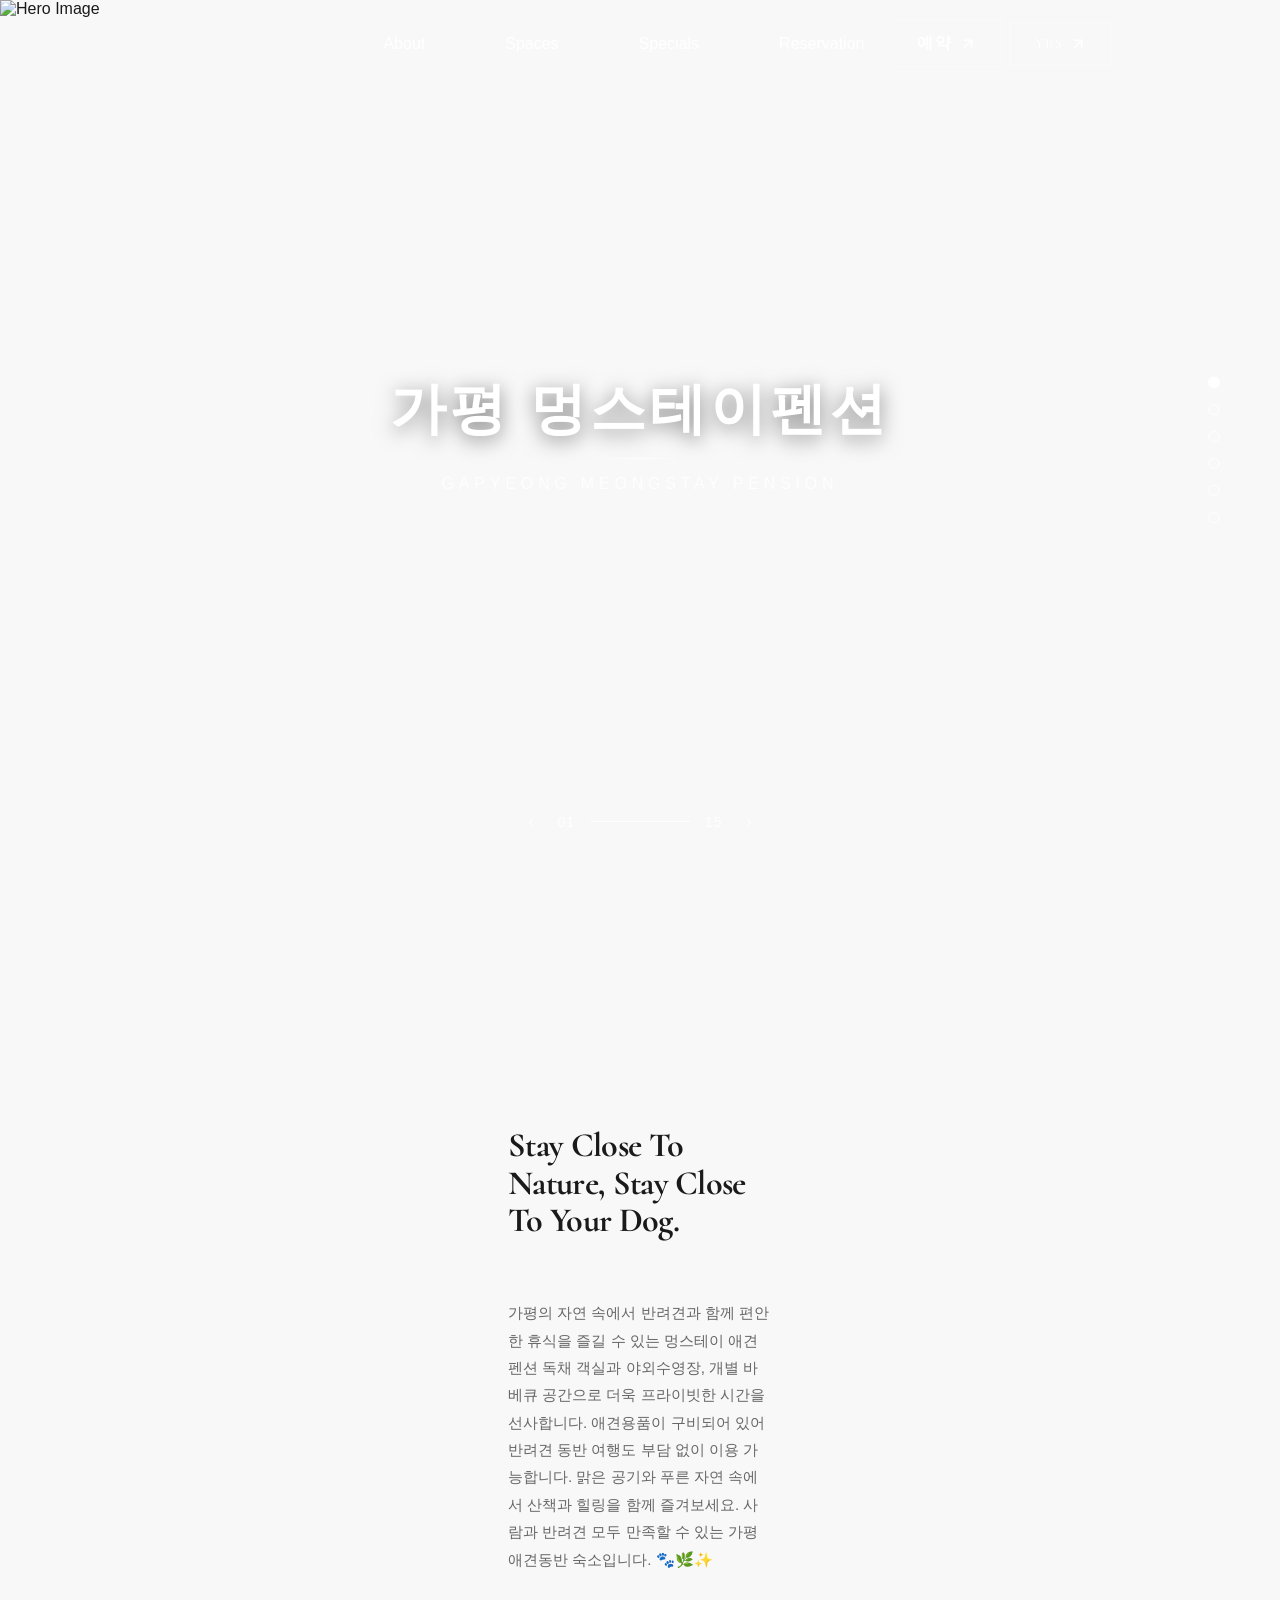
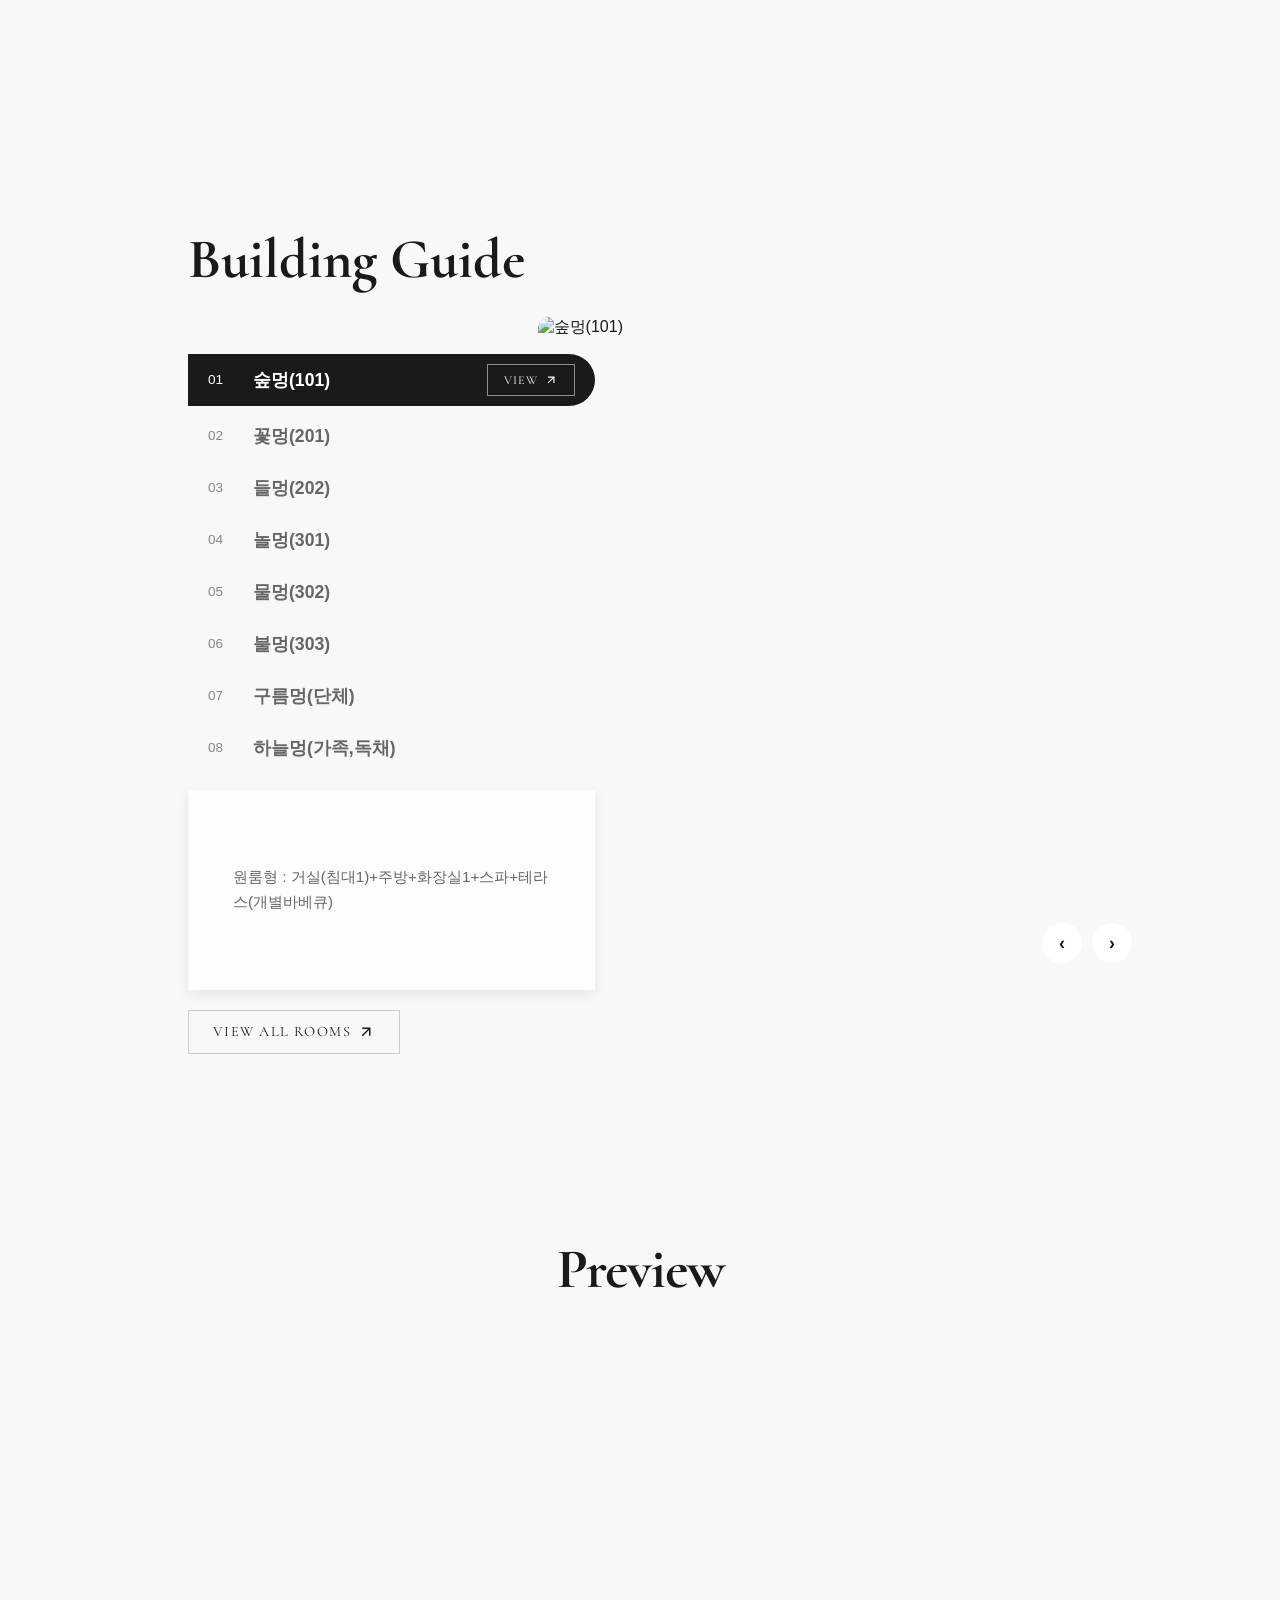
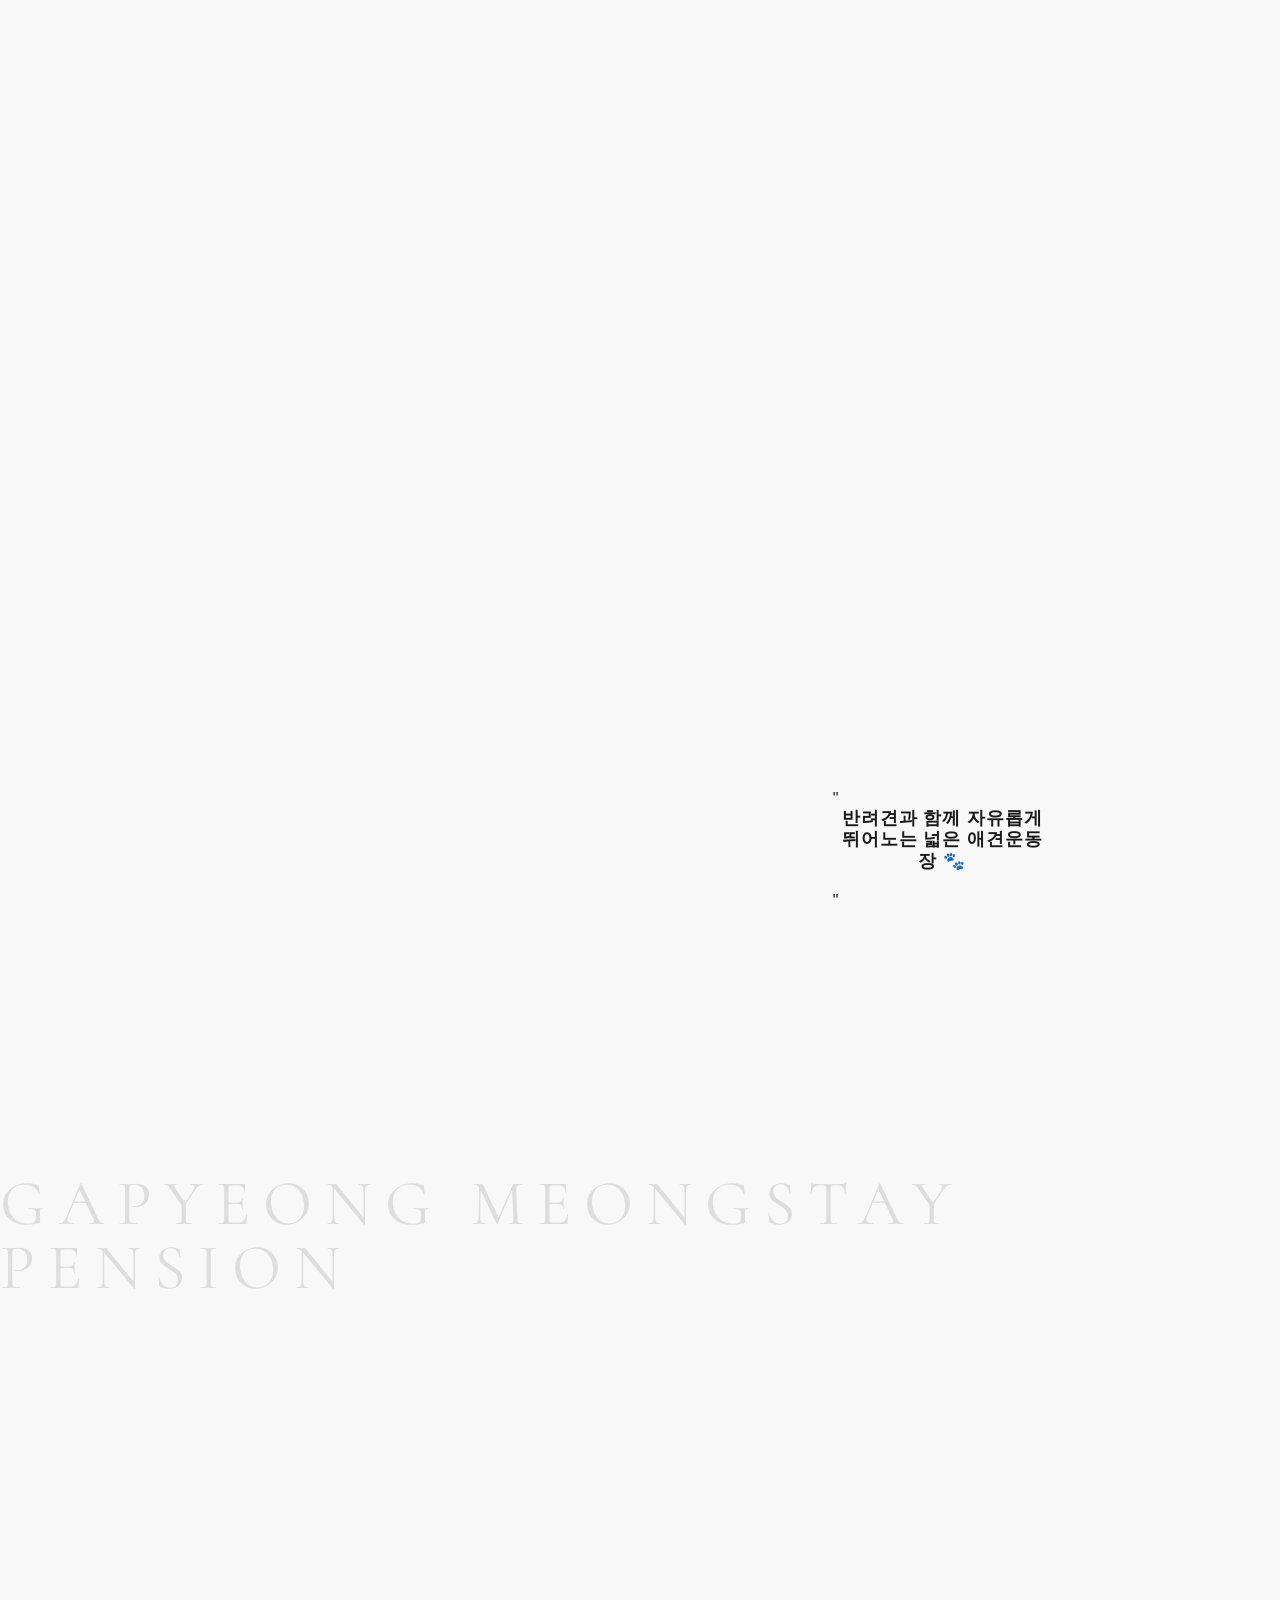
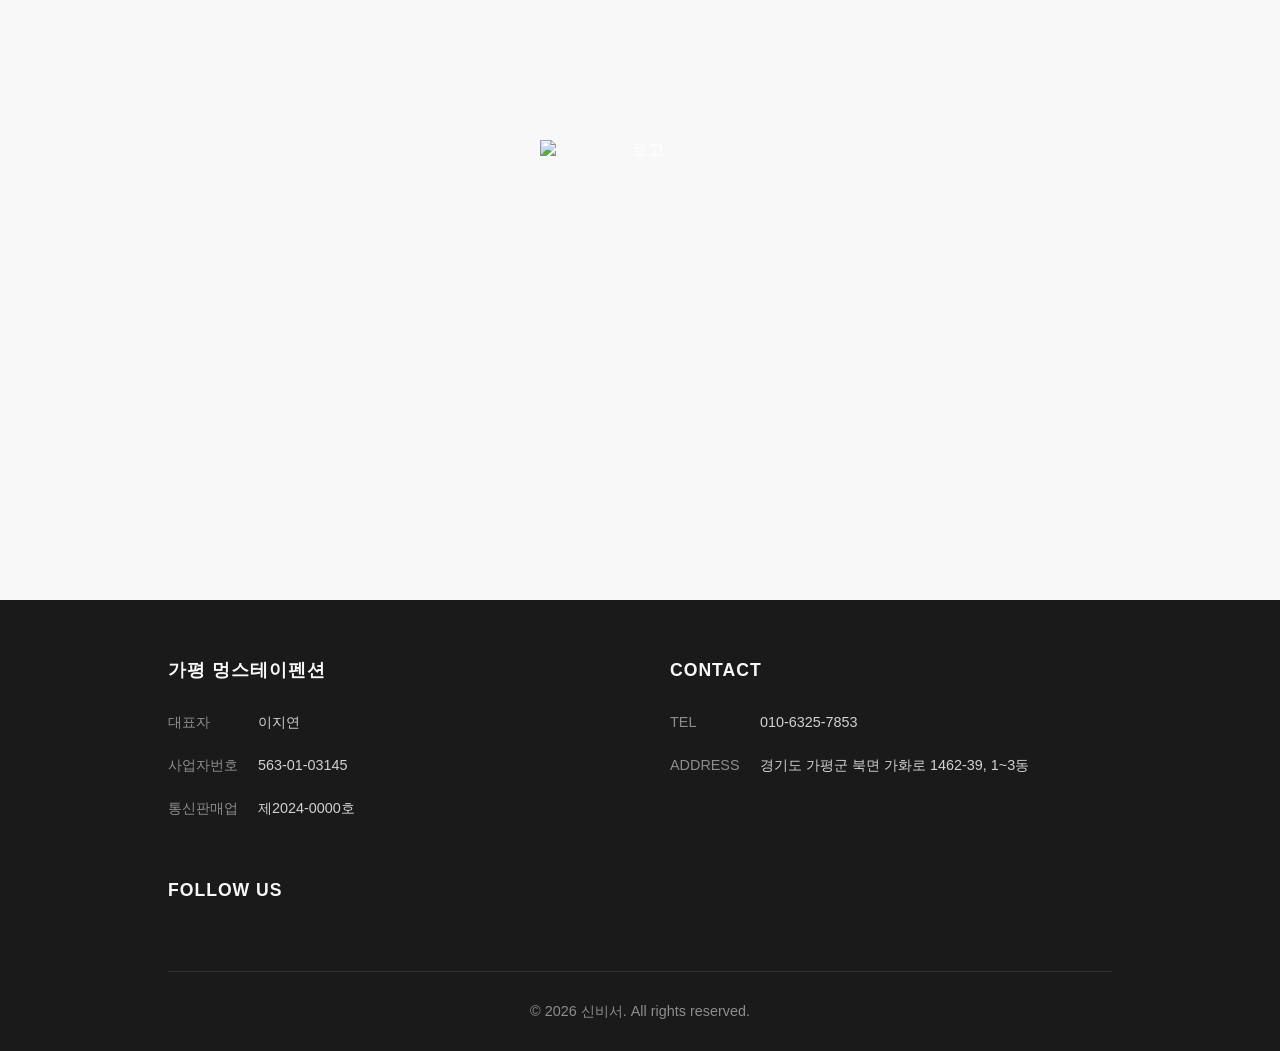
==== commit 9373c70f: "Update template code and site data" ====
--- a/index.html
+++ b/index.html
@@ -1,17 +1,23 @@
 <!DOCTYPE html>
-<html lang="en">
-  <head>
-    <script src="js/config.js"></script>    <meta charset="UTF-8">
+<html lang="ko">
+<head>
+    <meta charset="UTF-8">
     <meta name="viewport" content="width=device-width, initial-scale=1.0">
-    <link rel="icon" type="image/png" data-homepage-images-0-logo-0-url>
-    <title data-homepage-seo-title>Document</title>
-    <meta name="description" data-homepage-seo-description content="">
-    <meta name="keywords" data-homepage-seo-keywords content="">
-    <link rel="stylesheet" href="styles/common.css" />
-    <link rel="stylesheet" href="styles/index.css" />
-    <link rel="stylesheet" href="styles/theme.css" />
-    <link rel="stylesheet" href="styles/popup.css" />
-    <!-- Open Graph Meta Tags for Social Media -->
+    <meta name="description" content="숙소 설명">
+    <meta name="keywords" content="SEO 키워드">
+    <title>숙소명 - 템플릿</title>
+
+    <!-- Preload critical resources -->
+    <link rel="preload" href="styles/common.css" as="style">
+    <link rel="preload" href="styles/index.css" as="style">
+
+    <!-- Stylesheets -->
+    <link rel="stylesheet" href="styles/theme.css">
+    <link rel="stylesheet" href="styles/common.css">
+    <link rel="stylesheet" href="styles/index.css">
+    <link rel="stylesheet" href="styles/popup.css">
+
+  <!-- Open Graph Meta Tags for Social Media -->
   <meta property="og:type" content="website" />
   <meta property="og:title" content="가평 멍스테이펜션 - 홈" />
   
@@ -24,96 +30,175 @@
   
   <meta name="twitter:image" content="https://jlnjajtcnyqupfaqjerz.supabase.co/storage/v1/object/public/app-images/property/61458928-adbc-40db-810d-cba2b2f2a0d2/thumbnail/1764810841948-lp3mrmlevdq.jpg" />
 </head>
-  <body>
-    <div class="wrapper mainWrap IndexWrap">
-    <!-- Hero Section -->
-      <main>
-        <section class="mainTitleGrp">
-          <div class="heroImgWrap sliderContainer heroSlider" data-visible-count="1">
-            <button class="prev" type="button" aria-label="Previous hero slide">
-              <svg width="24" height="24" viewBox="0 0 24 24" fill="none" xmlns="http://www.w3.org/2000/svg">
-                <path d="M15 18L9 12L15 6" stroke="currentColor" stroke-width="2" stroke-linecap="round" stroke-linejoin="round"/>
-              </svg>
-            </button>
-            <div class="slider index-hero-slider-wrapper">
-              <!-- Hero slides will be dynamically generated here -->
-            </div>
-            <button class="next" type="button" aria-label="Next hero slide">
-              <svg width="24" height="24" viewBox="0 0 24 24" fill="none" xmlns="http://www.w3.org/2000/svg">
-                <path d="M9 18L15 12L9 6" stroke="currentColor" stroke-width="2" stroke-linecap="round" stroke-linejoin="round"/>
-              </svg>
-            </button>
-            <div class="heroOverlay">
-              <h1 data-property-name class="heroHeading">
-              </h1>
-              <p data-hero-title class="heroHeadingSub"></p>
-            </div>
-          </div>
-          <div class="heroDescription">
-            <p data-homepage-customFields-pages-index-sections-0-essence-title>
-            </p>
-            <p data-homepage-customFields-pages-index-sections-0-essence-description>
-            </p>
-          </div>
-        </section>
-        <section class="con2 mobilemt">
-          <div class="titWrap">
-            <h1 class="conTit">
-              ROOMS
-            </h1>
-            <p>
-              <span data-property-name></span>의 아늑한 객실입니다.
-            </p>
-          </div>
-          <div class="rooms">
-            <!-- Rooms will be dynamically generated here -->
-          </div>
-        </section>
-        <section class="con3 specialsSection">
-          <div class="titWrap">
-            <h1 class="conTit">
-              SPECIALS
-            </h1>
-            <p>
-              <span data-property-name></span>의 특별한 부가서비스입니다.
-            </p>
-          </div>
-          <aside class="gallery">
-            <div class="sliderContainer specialSlider" data-visible-count="3">
-              <button class="prev" type="button" aria-label="Previous specials slide">
-                ❮
-              </button>
-              <div class="slider">
-              </div>
-              <button class="next" type="button" aria-label="Next specials slide">
-                ❯
-              </button>
-            </div>
-          </aside>
-        </section>
-        <section class="con4">
-          <div class="titWrap">
-            <h1 class="conTit">RESERVATION</h1>
-            <p>
-              지금 예약하세요.
-            </p>
-          </div>
-          <p class="resTxt">
-            <a data-property-realtime-booking-url target="_blank" href="" class="goRes mt5 btnBorder">
-              지금 예약하기
-            </a>
-          </p>
-        </section>
-        <div class="fBanner" data-homepage-customFields-pages-index-sections-0-closing-images-0>
-        </div>
-      </main>
-    </div>
+<body>
+    <!-- Include Header -->
+    <div id="header-placeholder"></div>
+
+    <!-- Section Navigation -->
+    <nav class="section-nav">
+        <button class="section-dot active" data-section="0" aria-label="Hero Section"></button>
+        <button class="section-dot" data-section="1" aria-label="Essence Section"></button>
+        <button class="section-dot" data-section="2" aria-label="Room Preview"></button>
+        <button class="section-dot" data-section="3" aria-label="Special Offers"></button>
+        <button class="section-dot" data-section="4" aria-label="Signature"></button>
+        <button class="section-dot" data-section="5" aria-label="Closing"></button>
+    </nav>
+
+    <!-- Mobile Floating Book Now Button -->
+    <button class="mobile-floating-book-btn" aria-label="Book Now">
+        <svg width="24" height="24" viewBox="0 0 24 24" fill="none" xmlns="http://www.w3.org/2000/svg">
+            <rect x="3" y="4" width="18" height="18" rx="2" stroke="currentColor" stroke-width="2"/>
+            <path d="M3 9H21" stroke="currentColor" stroke-width="2"/>
+            <path d="M8 2V6" stroke="currentColor" stroke-width="2" stroke-linecap="round"/>
+            <path d="M16 2V6" stroke="currentColor" stroke-width="2" stroke-linecap="round"/>
+        </svg>
+    </button>
+
+    <!-- 메인 소개 섹션 custom-field -->
+    <section class="hero-section">
+        <!-- Initial Brand Name Reveal -->
+        <div class="hero-brand-reveal" id="hero-brand-reveal">
+            <div class="brand-reveal-container">
+                <div class="brand-name-reveal" id="brand-name-reveal">
+                    <h4 class="brand-title" data-property-name></h4>
+                    <div class="brand-divider"></div>
+                    <p class="brand-subtitle" data-property-name-en></p>
+                </div>
+            </div>
+        </div>
+        <!-- Background Images Slider with Fade Animation -->
+        <div class="hero-background">
+            <div class="hero-slider" id="hero-slider">
+                <!-- Hero slides will be dynamically generated here -->
+            </div>
+            <div class="hero-image-overlay with-animation"></div>
+        </div>
+        <!-- Hero Content -->
+        <div class="hero-content with-animation" id="hero-content">
+            <div class="hero-text">
+                <!-- Animated Brand Name (will be hidden during reveal) -->
+                <div class="brand-name with-animation" id="brand-name">
+                    <h4 class="brand-title" data-property-name></h4>
+                    <div class="brand-divider"></div>
+                    <p class="brand-subtitle" data-property-name-en></p>
+                </div>
+            </div>
+        </div>
+        <div class="hero-slider-progress">
+            <div class="hero-slider-nav">
+                <button class="hero-slider-arrow prev" id="hero-prev"></button>
+                <span class="hero-slider-current">01</span>
+                <div class="hero-slider-line">
+                    <div class="hero-slider-line-fill"></div>
+                </div>
+                <span class="hero-slider-total">03</span>
+                <button class="hero-slider-arrow next" id="hero-next"></button>
+            </div>
+        </div>
+    </section>
+
+    <!-- 핵심 메세지 섹션 custom-field -->
+    <section class="essence-section main-content-fade-in">
+        <div class="essence-wrapper">
+            <!-- Left Large Image -->
+            <div class="essence-left-image" data-essence-image-0>
+                <img src="" alt="숙소 외관" loading="lazy">
+            </div>
+
+            <!-- Center Text Content -->
+            <div class="essence-center-content">
+                <h2 class="essence-title" data-essence-title></h2>
+                <div class="essence-spacing"></div>
+                <p class="essence-description" data-essence-description></p>
+            </div>
+
+            <!-- Right Top Small Image -->
+            <div class="essence-right-image" data-essence-image-1>
+                <img src="" alt="숙소 내부" loading="lazy">
+            </div>
+        </div>
+    </section>
+
+    <!-- 객실 프리뷰 섹션 -->
+    <section class="room-preview-section main-content-fade-in">
+        <div class="room-preview-container">
+            <div class="room-preview-left">
+                <div class="room-preview-header">
+                    <h2 class="room-preview-title" data-room-preview-title>Building Guide</h2>
+                </div>
+                <div class="room-tabs" data-room-tabs>
+                    <!-- Room tabs will be dynamically generated here -->
+                </div>
+                <div class="room-tabs-descs" data-room-descriptions>
+                    <!-- Room descriptions will be dynamically generated here -->
+                </div>
+                <button class="view-all-rooms-btn" onclick="navigateTo('room-list')">
+                    <span class="btn-text">VIEW ALL ROOMS</span>
+                    <svg class="icon" viewBox="0 0 24 24">
+                        <line x1="7" y1="17" x2="17" y2="7"></line>
+                        <polyline points="7,7 17,7 17,17"></polyline>
+                    </svg>
+                </button>
+            </div>
+            <div class="room-preview-right">
+                <div class="room-images" data-room-images>
+                    <!-- Room image sliders will be dynamically generated here -->
+                </div>
+            </div>
+        </div>
+    </section>
+
+    <!-- 갤러리 섹션 custom-field -->
+    <section class="experience-gallery-section main-content-fade-in">
+        <div class="experience-container">
+            <!-- Title Area -->
+            <div class="experience-header">
+                <h2 class="experience-title" data-gallery-title>Special Offers</h2>
+            </div>
+
+            <!-- Images Accordion Area -->
+            <div class="experience-images-wrapper" data-gallery-images>
+                <!-- Gallery images will be dynamically generated here -->
+            </div>
+        </div>
+    </section>
+
+    <!-- 특색 섹션  custom-field -->
+    <section class="signature-section main-content-fade-in">
+        <div class="gallery-property-english-name" data-property-name-en></div>
+        <div class="signature-container">
+            <!-- Slider Wrapper -->
+            <div class="signature-slider">
+                <div class="signature-slider-track" data-signature-slides>
+                    <!-- Signature slides will be dynamically generated here -->
+                </div>
+            </div>
+        </div>
+    </section>
+
+    <!-- 마무리 섹션 custom-field -->
+    <section class="index-closing">
+        <img
+             data-closing-image
+             src=""
+             alt="마무리 섹션 이미지"
+             loading="lazy">
+        <div class="index-closing-overlay">
+            <div class="index-closing-text">
+                <img data-closing-logo src="" alt="로고" class="closing-logo">
+            </div>
+        </div>
+    </section>
+
     <!-- Popup System -->
     <div id="popup-container"></div>
 
     <!-- Include ImageWithFallback script -->
     <script src="js/image-with-fallback.js"></script>
 
+    <!-- Preview Handler for Admin Integration -->
+    <script src="js/preview-handler.js"></script>
+
     <!-- Image Helpers -->
     <script src="js/image-helpers.js"></script>
 
@@ -126,22 +211,12 @@
     <!-- Header Footer Mapper -->
     <script src="js/data-mapper/pages/header-footer-mapper.js"></script>
 
-    <!-- Header/Footer loader -->
+    <!-- Header and Footer Loader -->
     <script src="js/header-footer-loader.js"></script>
 
-    <script src="js/common/scroll-animation.js"></script>
-
-    <!-- Header interactions -->
-    <script src="js/common/header.js"></script>
-
-    <!-- iOS Parallax Fix -->
-
-    <!-- Page script -->
+    <!-- Page-specific script -->
     <script src="js/pages/index.js"></script>
-
-    <!-- Preview Handler (어드민 연동) -->
-    <script src="js/preview-handler.js"></script>
     <script src="js/popup.js"></script>
 
-  </body>
+</body>
 </html>
--- a/styles/common.css
+++ b/styles/common.css
@@ -1,2374 +1,562 @@
-@charset "utf-8";
-/* @font-face는 config.js에서 동적으로 생성됨 */
-
-/*default*/
+/* ===================================
+   Common Styles - Used Across All Pages
+   =================================== */
+
+/* Reset & Base */
 * {
-  margin: 0; padding: 0; box-sizing: border-box;
-}
-html, body {
-  color: #444; -webkit-text-size-adjust: antialiased;-moz-osx-font-smoothing: grayscale;background: var(--color-primary);
-  font-family: var(--font-ko-sub);
-}
+    margin: 0;
+    padding: 0;
+    box-sizing: border-box;
+}
+
+html {
+    scroll-behavior: smooth;
+    overflow-x: hidden;
+}
+
+body {
+    font-family: var(--font-ko-main);
+    font-weight: 400;
+    color: var(--color-secondary);
+    overflow-x: hidden;
+    background: var(--color-primary);
+    position: relative;
+    z-index: 100;
+}
+
+/* Remove header cover during loading */
+body::before {
+    content: '';
+    position: fixed;
+    top: 0;
+    left: 0;
+    right: 0;
+    height: 100px;
+    background: transparent;
+    z-index: 500;
+    pointer-events: none;
+    opacity: 0;
+    transition: opacity 0.3s ease;
+}
+
+
+/* Common Hero Styles */
+.hero-title,
+.hero-subtitle {
+    font-family: var(--font-en-main);
+    font-size: 1rem;
+    font-weight: 400;
+    letter-spacing: 0.2em;
+    color: white;
+    margin: 0;
+    opacity: 0.8;
+    text-shadow: 0 2px 10px color-mix(in srgb, var(--color-secondary) 30%, transparent);
+}
+
+/* Hero Scroll Down Arrow */
+.hero-scroll-down {
+    position: absolute;
+    bottom: 30px;
+    left: 50%;
+    transform: translateX(-50%);
+    z-index: 3;
+    cursor: pointer;
+    display: flex;
+    flex-direction: column;
+    align-items: center;
+    gap: 8px;
+    color: white;
+    opacity: 0.8;
+    transition: opacity 0.3s ease;
+}
+
+.hero-scroll-down:hover {
+    opacity: 1;
+}
+
+.hero-scroll-down .scroll-text {
+    font-family: var(--font-en-main);
+    font-size: 0.8rem;
+    letter-spacing: 0.1em;
+    text-shadow: 0 2px 10px color-mix(in srgb, var(--color-secondary) 30%, transparent);
+}
+
+.hero-scroll-down .scroll-arrow {
+    width: 24px;
+    height: 24px;
+    stroke: currentColor;
+    stroke-width: 2;
+    fill: none;
+    animation: bounce 2s infinite;
+}
+
+@keyframes bounce {
+    0%, 20%, 50%, 80%, 100% {
+        transform: translateY(0);
+    }
+    40% {
+        transform: translateY(-8px);
+    }
+    60% {
+        transform: translateY(-4px);
+    }
+}
+
+/* Typography */
 h1, h2, h3, h4, h5, h6 {
-  transform: skew(0.03deg);
-  font-family: var(--font-ko-main);
-  color: var(--color-secondary);
-}
-
-p, a, li, th, td {
-  transform: skew(0.03deg);
-}
-li {
-  list-style: none
-}
+    font-family: var(--font-ko-main), var(--font-en-main), sans-serif;
+    font-weight: 700;
+    line-height: 1.2;
+}
+
 a {
-  color: #444; text-decoration: none; display: inline-block
-}
-button, input, a, label {
-  border: none; outline: none; background-color: transparent; box-shadow: none
-}
-:root {
-  --layout-max: 1280px;
-  --layout-gutter: clamp(1rem, 4vw, 2.5rem);
-}
-
-/* 더 큰 화면을 위한 layout-max 조정 (양옆 여백 고려) */
-@media (min-width: 1400px) {
-  :root {
-    --layout-max: 1320px;
-  }
-}
-
-@media (min-width: 1600px) {
-  :root {
-    --layout-max: 1420px;
-  }
-}
-
-@media (min-width: 1920px) {
-  :root {
-    --layout-max: 1580px;
-  }
-}
-
-.wrapper {
-  width: 100%;
-}
-
-main {
-  padding-left: var(--layout-gutter);
-  padding-right: var(--layout-gutter);
-}
-
-main > section,
-main > div,
-.footer > div {
-  width: 100%;
-  max-width: var(--layout-max);
-  margin-left: auto;
-  margin-right: auto;
-  box-sizing: border-box;
-}
-
-/* Empty Image Placeholder Styles - 모든 페이지 공통 */
-
-/* 빈 이미지 완전히 숨김 - 깜빡임 방지 */
+    text-decoration: none;
+    color: inherit;
+    transition: opacity 0.3s ease;
+}
+
+a:hover {
+    opacity: 0.8;
+}
+
+/* 데이터 로드 전 빈 이미지 완전히 숨김 (깜빡임 방지) */
 img[src=""],
 img:not([src]) {
-  visibility: hidden !important;
-}
-
-/* img 태그에 적용되는 empty placeholder */
-img.empty-image-placeholder {
-  border: 2px dashed #9ca3af;
-  border-radius: 0.75rem;
-  background: #d1d5db;
-  min-height: 200px;
-  display: block;
-  object-fit: cover;
-  opacity: 0.8;
-  position: relative;
-  color: transparent;
-  font-size: 0;
-  text-indent: -10000px;
-  overflow: hidden;
-  -webkit-user-select: none;
-  -moz-user-select: none;
-  user-select: none;
-  pointer-events: none;
-}
-
-img.empty-image-placeholder:before {
-  content: '';
-  position: absolute;
-  top: 0;
-  left: 0;
-  right: 0;
-  bottom: 0;
-  background: #d1d5db;
-  z-index: 1;
-}
-
-/* img 태그용 아이콘 */
-img.empty-image-placeholder::after {
-  content: "";
-  position: absolute;
-  top: 50%;
-  left: 50%;
-  transform: translate(-50%, -50%);
-  width: 60px;
-  height: 60px;
-  background-image: url('data:image/svg+xml,%3Csvg xmlns="http://www.w3.org/2000/svg" viewBox="0 0 96 96"%3E%3Crect x="0" y="0" width="96" height="96" rx="8" ry="8" fill="none" stroke="%23374151" stroke-width="3"/%3E%3Ccircle cx="28" cy="28" r="6" fill="%23374151"/%3E%3Cpolyline points="96,36 68,8 0,76" fill="none" stroke="%23374151" stroke-width="3" stroke-linecap="round" stroke-linejoin="round"/%3E%3C/svg%3E');
-  background-size: contain;
-  background-repeat: no-repeat;
-  z-index: 2;
-  background-position: center;
-}
-
-/* facility.html만 border 제거 */
-.facility-main-image.empty-image-placeholder {
-  border: none !important;
-  min-height: unset !important;
-  opacity: 1 !important;
-  background-color: transparent !important;
-  position: relative;
-}
-
-/* main.html과 fBanner, facility는 img 태그처럼 점선과 회색배경 추가 */
-.imgGrp.empty-image-placeholder,
-.txtGrpImg.empty-image-placeholder,
-.fBanner.empty-image-placeholder,
-.facility-main-image.empty-image-placeholder {
-  border: 2px dashed #9ca3af !important;
-  border-radius: 0.75rem !important;
-  background: #d1d5db !important;
-  background-color: #d1d5db !important;
-  opacity: 0.8 !important;
-  position: relative;
-}
-
-/* background-image 요소들에 아이콘 추가 */
-.imgGrp.empty-image-placeholder::after,
-.txtGrpImg.empty-image-placeholder::after,
-.fBanner.empty-image-placeholder::after,
-.facility-main-image.empty-image-placeholder::after {
-  content: "";
-  position: absolute;
-  top: 50%;
-  left: 50%;
-  transform: translate(-50%, -50%);
-  width: 60px;
-  height: 60px;
-  background-image: url('data:image/svg+xml,%3Csvg xmlns="http://www.w3.org/2000/svg" viewBox="0 0 96 96"%3E%3Crect x="0" y="0" width="96" height="96" rx="8" ry="8" fill="none" stroke="%23374151" stroke-width="3"/%3E%3Ccircle cx="28" cy="28" r="6" fill="%23374151"/%3E%3Cpolyline points="96,36 68,8 0,76" fill="none" stroke="%23374151" stroke-width="3" stroke-linecap="round" stroke-linejoin="round"/%3E%3C/svg%3E');
-  background-size: contain;
-  background-repeat: no-repeat;
-  background-position: center;
-  z-index: 2;
-}
-
-/* 썸네일 갤러리용 - 다른 img와 동일한 스타일 적용 */
-.roomGalleryThumb .empty-image-placeholder,
-.gallery .roomGalleryThumb .empty-image-placeholder {
-  border: 2px dashed #9ca3af !important;
-  border-radius: 0.75rem !important;
-  background: #d1d5db !important;
-  opacity: 0.8 !important;
-  min-height: unset;
-  position: relative;
-}
-
-/* 썸네일에도 아이콘 표시 */
-.roomGalleryThumb .empty-image-placeholder::after,
-.gallery .roomGalleryThumb .empty-image-placeholder::after {
-  content: "";
-  position: absolute;
-  top: 50%;
-  left: 50%;
-  transform: translate(-50%, -50%);
-  width: 40px;
-  height: 40px;
-  background-image: url('data:image/svg+xml,%3Csvg xmlns="http://www.w3.org/2000/svg" viewBox="0 0 96 96"%3E%3Crect x="0" y="0" width="96" height="96" rx="8" ry="8" fill="none" stroke="%23374151" stroke-width="3"/%3E%3Ccircle cx="28" cy="28" r="6" fill="%23374151"/%3E%3Cpolyline points="96,36 68,8 0,76" fill="none" stroke="%23374151" stroke-width="3" stroke-linecap="round" stroke-linejoin="round"/%3E%3C/svg%3E');
-  background-size: contain;
-  background-repeat: no-repeat;
-  background-position: center;
-  z-index: 2;
-}
-main > section {
-  padding-left: clamp(0px, 2vw, 12px);
-  padding-right: clamp(0px, 2vw, 12px);
-}
-
-[data-animate] {
-  opacity: 0;
-  transform: translateY(40px);
-  transition: opacity 0.6s ease, transform 0.6s ease;
-  will-change: opacity, transform;
-}
-
-[data-animate].is-visible {
-  opacity: 1;
-  transform: none;
-}
-
-@media (prefers-reduced-motion: reduce) {
-  [data-animate] {
-    transition: none;
-    transform: none;
-  }
-}
-.footer, .con1, .con2, .con3, .con4 {
-  position: relative
-}
-.mt5 {
-  margin-top: 20px
-}
-.my5 {
-  margin-top: 20px; margin-bottom: 20px
-}
-.textCenter {
-  text-align: center
-}
-.sr-only {
-  position: absolute;
-  width: 1px;
-  height: 1px;
-  padding: 0;
-  margin: -1px;
-  overflow: hidden;
-  clip: rect(0, 0, 0, 0);
-  white-space: nowrap;
-  border: 0;
-}
-
-.mobile-toggle {
-  display: none;
-  align-items: center;
-  justify-content: center;
-  width: 44px;
-  height: 44px;
-  cursor: pointer;
-  transition: background 0.3s ease, border-color 0.3s ease, transform 0.3s ease;
-  color: var(--color-secondary);
-  z-index: 4000;
-}
-
-@media all and (max-width: 1024px) {
-  .mobile-toggle {
-    display: inline-flex;
-  }
-}
-
-.mobile-toggle:focus-visible {
-  outline: 2px solid var(--color-secondary);
-  outline-offset: 3px;
-}
-
-.mobile-toggle .icon {
-  width: 24px;
-  height: 24px;
-  stroke: currentColor;
-  stroke-width: 1.8;
-  fill: none;
-}
-
-#close-icon {
-  display: none;
-}
-
-.mobile-toggle.is-active #menu-icon {
-  display: none;
-}
-
-.mobile-toggle.is-active #close-icon {
-  display: block;
-}
-
-
-body.mobile-menu-open {
-  overflow: hidden;
-}
-
-/* 모바일 메뉴가 열려있을 때 스크롤 투 탑 버튼 숨기기 */
-body.mobile-menu-open .scroll-to-top,
-body.mobile-menu-open #scrollToTop {
-  opacity: 0 !important;
-  visibility: hidden !important;
-}
-
-@media all and (min-width: 1025px) {
-  .mobile-toggle {
+  display: none !important;
+}
+
+img {
+    max-width: 100%;
+    height: auto;
+    display: block;
+}
+
+
+/* Common Layout Classes */
+.page-content {
+    width: 100%;
+    overflow: hidden;
+}
+
+.section-container {
+    max-width: 80%;
+    margin: 0 auto;
+    padding: 0 20px;
+}
+
+.section-header {
+    text-align: center;
+    margin-bottom: 60px;
+}
+
+.section-divider {
+    width: 60px;
+    height: 1px;
+    background: var(--color-secondary);
+    margin: 0 auto 30px;
+}
+
+.section-title {
+    font-family: var(--font-ko-main), var(--font-en-main), sans-serif;
+    font-size: 1.8rem;
+    font-weight: 700;
+    letter-spacing: 0.05em;
+    color: var(--color-secondary);
+    margin: 0 0 20px 0;
+}
+
+.section-description {
+    font-family: var(--font-ko-sub);
+    font-size: 1.1rem;
+    color: #666;
+    line-height: 1.8;
+    max-width: 800px;
+    margin: 0 auto;
+}
+
+/* Buttons */
+.btn {
+    display: inline-block;
+    padding: 12px 30px;
+    background: var(--color-secondary);
+    color: var(--color-primary);
+    border: none;
+    border-radius: 4px;
+    font-size: 1rem;
+    letter-spacing: 0.1em;
+    text-transform: uppercase;
+    cursor: pointer;
+    transition: all 0.3s ease;
+}
+
+.btn:hover {
+    background: color-mix(in srgb, var(--color-secondary) 85%, var(--color-primary));
+    transform: translateY(-2px);
+}
+
+.btn-outline {
+    background: transparent;
+    border: 2px solid var(--color-secondary);
+    color: var(--color-secondary);
+}
+
+.btn-outline:hover {
+    background: var(--color-secondary);
+    color: var(--color-primary);
+}
+
+.btn-outline-white {
+    padding: 15px 40px;
+    background: transparent;
+    color: white;
+    border: 2px solid white;
+    font-size: 1rem;
+    font-weight: 600;
+    letter-spacing: 1px;
+    text-transform: uppercase;
+    cursor: pointer;
+    transition: all 0.3s ease;
+    outline: none;
+}
+
+.btn-outline-white:hover {
+    background: white;
+    color: var(--color-secondary);
+    transform: translateY(-2px);
+}
+
+/* Utility Classes */
+.text-center {
+    text-align: center;
+}
+
+.text-left {
+    text-align: left;
+}
+
+.text-right {
+    text-align: right;
+}
+
+.mt-1 { margin-top: 1rem; }
+.mt-2 { margin-top: 2rem; }
+.mt-3 { margin-top: 3rem; }
+.mt-4 { margin-top: 4rem; }
+.mt-5 { margin-top: 5rem; }
+
+.mb-1 { margin-bottom: 1rem; }
+.mb-2 { margin-bottom: 2rem; }
+.mb-3 { margin-bottom: 3rem; }
+.mb-4 { margin-bottom: 4rem; }
+.mb-5 { margin-bottom: 5rem; }
+
+.pt-1 { padding-top: 1rem; }
+.pt-2 { padding-top: 2rem; }
+.pt-3 { padding-top: 3rem; }
+.pt-4 { padding-top: 4rem; }
+.pt-5 { padding-top: 5rem; }
+
+.pb-1 { padding-bottom: 1rem; }
+.pb-2 { padding-bottom: 2rem; }
+.pb-3 { padding-bottom: 3rem; }
+.pb-4 { padding-bottom: 4rem; }
+.pb-5 { padding-bottom: 5rem; }
+
+/* Hide/Show Classes */
+.hidden {
     display: none !important;
-  }
-}
-
-@media all and (min-width: 1025px) {
-  .mainWrap > main > .mainTitleGrp,
-  .mainWrap > main > .fBanner {
-    margin-left: 0;
-    margin-right: 0;
-    margin: 0 auto;
-  }
-  .mainWrap > main > .mainTitleGrp .heroSlider,
-  .mainWrap > main > .fBanner {
-    width: 100%;
-    max-width: 100%;
+}
+
+.visible {
+    display: block !important;
+}
+
+.invisible {
+    visibility: hidden;
+}
+
+/* Loading States */
+.loading {
     position: relative;
-    left: auto;
-    transform: none;
-    margin-top: 120px;
-  }
-}
-
-@media all and (min-width: 1500px) {
-  .mainWrap > main > .mainTitleGrp .heroSlider,
-  .mainWrap > main > .fBanner {
-    width: var(--layout-max);
-    max-width: var(--layout-max);
-    margin-left: auto;
-    margin-right: auto;
+    pointer-events: none;
+    opacity: 0.6;
+}
+
+.loading::after {
+    content: '';
+    position: absolute;
+    top: 50%;
+    left: 50%;
+    transform: translate(-50%, -50%);
+    width: 30px;
+    height: 30px;
+    border: 3px solid color-mix(in srgb, var(--color-secondary) 20%, var(--color-primary));
+    border-top-color: var(--color-secondary);
+    border-radius: 50%;
+    animation: spin 0.8s linear infinite;
+}
+
+@keyframes spin {
+    to {
+        transform: translate(-50%, -50%) rotate(360deg);
+    }
+}
+
+/* Responsive Grid */
+.grid {
+    display: grid;
+    gap: 30px;
+}
+
+.grid-cols-2 {
+    grid-template-columns: repeat(2, 1fr);
+}
+
+.grid-cols-3 {
+    grid-template-columns: repeat(3, 1fr);
+}
+
+.grid-cols-4 {
+    grid-template-columns: repeat(4, 1fr);
+}
+
+/* Media Queries */
+@media (max-width: 1024px) {
+    .section-title {
+        font-size: 2rem;
+    }
+
+    .section-description {
+        font-size: 1rem;
+    }
+
+    /* Mobile font size will be handled by specific page CSS files */
+}
+
+@media (max-width: 768px) {
+    .section-container {
+        max-width: 100%;
+        padding: 0 15px;
+    }
+
+    .section-header {
+        margin-bottom: 40px;
+    }
+
+    .section-title {
+        font-size: 1.8rem;
+    }
+
+    .grid-cols-3,
+    .grid-cols-4 {
+        grid-template-columns: repeat(2, 1fr);
+    }
+}
+
+@media (max-width: 480px) {
+    .section-title {
+        font-size: 1.5rem;
+    }
+
+    .grid-cols-2,
+    .grid-cols-3,
+    .grid-cols-4 {
+        grid-template-columns: 1fr;
+    }
+}
+
+/* ===================================
+   Hero Slider Progress - Shared Component
+   =================================== */
+
+/* Slider Progress Bar */
+.hero-slider-progress {
+    position: absolute;
+    bottom: 60px;
+    left: 50%;
+    transform: translateX(-50%);
+    display: flex;
+    align-items: center;
+    gap: 20px;
+    z-index: 10;
+    color: white;
+    font-size: 14px;
+    font-weight: 500;
+    letter-spacing: 1px;
+}
+
+.hero-slider-current,
+.hero-slider-total {
+    font-family: var(--font-ko-sub);
+    opacity: 0.9;
+}
+
+.hero-slider-line {
+    width: 100px;
+    height: 1px;
+    background: color-mix(in srgb, var(--color-primary) 30%, transparent);
     position: relative;
-    left: auto;
-    transform: none;
-  }
-}
-
-input, button, a {
-  box-shadow: none; border: 0; background-color: transparent
-}
-.fullPage {
-  width: 100%;
-  max-width: var(--layout-max);
-  height: 800px;
-  margin: 0 auto;
-}
-.innerCon {
-  margin: 0 auto; position: relative
-}
-.btnBorder {
-  border-bottom: 1px solid #444
-}
-.heroImgWrap {
-  margin: 0 auto 6rem;
-}
-
-.btnWrap {
-  display: flex;
-  justify-content: center;
-  margin-bottom: 30px;
-}
-/*menu styles moved to header.css*/
-.logoSub {
-  text-align: left; position: relative; transition: 0.5s;top: -80px; left: 20px
-}
-.logoSub a {
-  position: absolute; color: #444; font-weight: 400; font-size: 28px
-}
-.logoSub img {
-  width: 140px; margin-top: -10px
-}
-/* slick num count */
-/* 탭메뉴 */
-/*animation*/
-@keyframes line {
-  0% {
+    overflow: hidden;
+}
+
+.hero-slider-line-fill {
+    position: absolute;
+    left: 0;
+    top: 0;
+    height: 100%;
     width: 0%;
-    transition-delay: 0.9s;
-    transition-duration: 0.3s;
-  }
-  100% {
-    width: 35px;
-  }
-}
-@keyframes ft_line {
-  0% {
-    width: 0%;
-    transition-delay: 0.9s;
-    transition-duration: 0.3s;
-  }
-  50% {
-    width: 60px;
-  }
-  100% {
-    width: 60px;
-  }
-}
-@keyframes main_line {
-  0% {
-    width: 0%;
-    transition-delay: 0.9s;
-    transition-duration: 0.3s;
-  }
-  50% {
-    width: 35px;
-  }
-  100% {
-    width: 35px;
-  }
-}
-.mainWrap .logoSub {
-  display: none
-}
-.mainWrap .headerSub {
-  top: 0
-}
-/*영상*/
-/*모바일*/
-.mHd {
-  display: none;
-  width: 100%;
-  position: fixed;
-  top: 0;
-  left: 0;
-  z-index: 5000;
-  padding: 16px 0;
-  background: rgba(139,158,189,0.1);
-  backdrop-filter: blur(0);
-  border-bottom: 1px solid transparent;
-  transition: background 0.3s ease, box-shadow 0.3s ease, backdrop-filter 0.3s ease, border-color 0.3s ease;
-}
-.mHd.scrolled {
-  background: var(--color-primary);
-  box-shadow: 0 10px 30px rgba(15, 23, 42, 0.08);
-  backdrop-filter: blur(12px);
-  border-bottom: 1px solid transparent;
-}
-.mHd .logo {
-  position: static;
-  width: auto;
-  transition: transform 0.3s ease;
-}
-.mHd .logo img {
-  width: clamp(70px, 24vw, 110px);
-}
-.mHd h1 {
-  position: static;
-  margin: 0;
-  text-align: left;
-}
-.mHd.on {
-  background: var(--color-primary);
-}
-.mHd .gnb {
-  position: static;
-}
-.mHd .mainMenu {
-  width: 100%;
-}
-.mHd .mainMenu > li {
-  width: 100%;
-  float: none;
-  position: relative;
-}
-.mHd .mainMenu > li > a {
-  display: flex;
-  justify-content: space-between;
-  align-items: center;
-  line-height: 1.4;
-  text-align: left;
-  color: var(--color-secondary);
-  font-size: 1rem;
-  transition: color 0.3s ease;
-}
-.mHd .mainMenu > li::after {
-  display: none;
-}
-.mHd .mainMenu a {
-  display: block;
-}
-.mHd .mainMenu .gnbSub {
-  position: static;
-  transform: none;
-  margin-top: 0.5rem;
-  padding: 0.35rem 0 0.75rem;
-  background: transparent;
-  border-radius: 0;
-  box-shadow: none;
-  pointer-events: auto;
-  opacity: 1;
-  max-height: none;
-  overflow: visible;
-  display: none;
-}
-.mHd .mainMenu > li.is-open .gnbSub {
-  display: block;
-}
-.mHd .mainMenu .subMenu {
-  display: flex;
-  flex-direction: column;
-  gap: 0.5rem;
-}
-.mHd .mainMenu > li.is-open > a {
-  color: var(--color-secondary);
-}
-.mHd .mainMenu .subMenu a {
-  line-height: 1.6; font-size: 0.95rem; color: #444
-}
-.mHd .mainMenu>li>a i {
-  font-size: 12px; margin-left: 8px; transition: transform 0.3s ease
-}
-.mHd .mainMenu > li.is-open > a i {
-  transform: rotate(180deg);
-}
-.header.on .logo {
-  color: var(--color-secondary);
-  font-weight: 400;
-  font-size: 26px;
-  text-align: center;
-  margin-top: -5px;
-  opacity: 1;
-  display: block;
-}
-.header.on .logo img {
-  width: 140px; margin-top: -15px;margin-left: 14px
-}
-.mHd .logo {
-  font-family: var(--font-ko-sub); color: var(--color-secondary); font-weight: 400; font-size: 26px; text-align: center; display: block; width: 100%; margin-top: 10px; opacity: 1;
-}
-.mMainTitleGrp {
-  display: none
-}
-/* header sns styles moved to header.css */
-/*common con2 styles - used across multiple pages*/
-.con2 {
-  position: relative;
-  width: 100%;
-  max-width: var(--layout-max);
-  margin: 0 auto;
-  margin-top: 150px;
-  box-sizing: border-box;
-}
-.con2 .titWrap {
-  margin-bottom: 30px; height: auto !important; color: var(--color-secondary)
-}
-.titWrap {
-  color: var(--color-secondary);
-  font-family: var(--font-ko-main);
-}
-
-.titWrap span,
-.titWrap p {
-  font-family: var(--font-ko-sub);
-  color: #444;
-}
-
-/* conTit - 영문 제목용 */
-.conTit {
-  font-family: var(--font-en-main);
-  font-weight: normal;
-  letter-spacing: 0.05em;
-}
-
-.con2Top {
-  display: flex;
-  justify-content: center;
-  align-items: flex-end;
-  flex-direction: row;
-  flex-wrap: nowrap;
-}
-
-.con2Bottom {
-  display: flex;
-  justify-content: center;
-  align-items: flex-end;
-  flex-direction: row;
-  flex-wrap: nowrap;
-  margin-top: 70px;
-}
-
-.con2Top .left .imgGrp {
-  width: 100%;
-  height: 800px;
-  background-size: cover;
-  background-position: center;
-  background-repeat: no-repeat;
-  overflow: hidden;
-  position: relative;
-  z-index: 1;
-  border-radius: 10px;
-}
-
-
-.usageGuide { margin-top: 50px;}
-
-.mainIntroSection {
-  display: flow-root;
-}
-
-/* Ensure imgGrp shows background images */
-.imgGrp[style*="background-image"] {
-  min-height: 400px;
-}
-
-.con2Top .left .imgGrpPic {
-  width: 100%;
-  height: 100%;
-  object-fit: cover;
-  object-position: center;
-  display: block;
-  transition: 1s;
-  border-radius: 10px;
-}
-.con2Top .right .txtGrp {
-  width: 42vw;
-  padding-top: 80px;
-}
-.con2Top .right .txtGrpImg {
-  width: 80%; height: 400px; margin: 0 auto; margin-top: 100px; margin-right: 0; transition: 0.5s; border-radius: 10px; overflow: hidden;
-}
-.con2Top .right .txtGrpImg img {
-  width: 100%; height: 100%; object-fit: cover; object-position: center; display: block;
-}
-
-.con2Top .right .txtGrpTxt {
-  width: 61%; margin: 0 auto; margin-right: 50px;
-}
-.con2Top .right .txtGrpTxt span {
-  color: #444
-}
-.con2Top .right .txtGrpTxt h2 {
-  font-family: var(--font-ko-main);color: var(--color-secondary); font-weight: 400
-}
-.con2Top .right .txtGrpTxt a {
-  color: var(--color-secondary);margin-top: 55px; position: relative; z-index: 1
-}
-.con2Top .right .txtGrpTxt a em {
-  background: var(--color-secondary); width: 35px; height: 1px; display: block; margin-top: -3px; transition: 0.5s
-}
-.con2Top .right .txtGrpTxt a:hover em {
-  animation: main_line 2s infinite
-}
-.con2Top .imgGrp:hover .imgGrpPic {
-  transform: scale(1.03)
-}
-.con2Bottom .right .imgGrp {
-  width: 100%;
-  height: 800px;
-  background-size: cover;
-  background-position: center;
-  background-repeat: no-repeat;
-  overflow: hidden;
-  position: relative;
-  z-index: 1;
-  border-radius: 10px;
-}
-.con2Bottom .right .imgGrpPic {
-  width: 100%;
-  height: 100%;
-  object-fit: cover;
-  object-position: center;
-  display: block;
-  transition: 1s;
-  margin-top: 0;
-  border-radius: 10px;
-}
-.con2Bottom .left .txtGrp {
-  width: 42vw;
-}
-.con2Bottom .left .txtGrpImg {
-  width: 80%; height: 400px; margin: 0 auto; margin-top: 100px; margin-left: 0; transition: 0.5s; border-radius: 10px; overflow: hidden;
-}
-.con2Bottom .left .txtGrpImg img {
-  width: 100%; height: 100%; object-fit: cover; object-position: center; display: block;
-}
-.con2Bottom .left .txtGrpTxt {
-  width: 61%; margin: 0 auto;
-  padding-top: 80px;
-  margin-left: 60px;
-}
-.con2Bottom .left .txtGrpTxt span {
-  color: #444
-}
-.con2Bottom .left .txtGrpTxt h2 {
-  font-family: var(--font-ko-main); color: var(--color-secondary); font-weight: 400
-}
-.con2Bottom .left .txtGrpTxt a {
-  color: var(--color-secondary);margin-top: 55px
-}
-.con2Bottom .left .txtGrpTxt a em {
-  background: var(--color-secondary); width: 35px; height: 1px; display: block; margin-top: -3px; transition: 0.5s
-}
-.con2Bottom .left .txtGrpTxt a:hover em {
-  animation: main_line 2s infinite
-}
-.con2Bottom .imgGrp:hover .imgGrpPic {
-  transform: scale(1.03)
-}
-
-
-
-  .con2.mobilemt {
-    margin-top: 5rem !important;
-  }
-
-  .con2.mobilemt .rooms .con2Bottom .left .txtGrpImg {
+    background: white;
+    transition: width 4000ms linear;
+}
+
+/* Hero Slider Navigation Arrows */
+.hero-slider-nav {
+    display: flex;
+    align-items: center;
+    gap: 15px;
+}
+
+.hero-slider-arrow {
+    background: transparent;
+    border: none;
+    color: white;
+    font-size: 18px;
+    cursor: pointer;
+    padding: 8px;
+    transition: all 0.3s ease;
+    opacity: 0.7;
+    user-select: none;
+}
+
+.hero-slider-arrow:hover {
+    opacity: 1;
+    transform: scale(1.1);
+}
+
+.hero-slider-arrow:active {
+    transform: scale(0.95);
+}
+
+.hero-slider-arrow.prev::before {
+    content: '‹';
+}
+
+.hero-slider-arrow.next::before {
+    content: '›';
+}
+
+.hero-content {
+    position: absolute;
+    bottom: 85px;
+    left: 50%;
+    transform: translateX(-50%);
+    z-index: 3;
+    text-align: center;
+    color: white;
+    padding: 0 40px;
+}
+
+/* ===================================
+   Common Typography Styles
+   =================================== */
+
+.facility-number {
+    font-family: var(--font-en-main);
+    font-size: 1.1rem;
+    font-weight: 400;
+    color: color-mix(in srgb, var(--color-secondary) 70%, transparent);
+    letter-spacing: 0.2em;
+    text-transform: uppercase;
+}
+
+/* ===================================
+   Page Load Animation
+   =================================== */
+
+/* Smooth fade-in for main content - 임시 비활성화 */
+.main-content-fade-in {
+    opacity: 1 !important;
+    transform: translateY(0) !important;
+}
+
+.main-content-fade-in.animate {
+    opacity: 1;
+    transform: translateY(0);
+}
+
+/* Initial page fade in */
+body {
+    opacity: 0;
+    animation: pageLoadFadeIn 0.8s ease-out forwards;
+    animation-delay: 0.1s;
+}
+
+@keyframes pageLoadFadeIn {
+    from {
+        opacity: 0;
+    }
+    to {
+        opacity: 1;
+    }
+}
+
+.gallery-property-english-name {
+    font-family: var(--font-en-main);
+    font-size: 4rem;
+    font-weight: 400;
+    color: color-mix(in srgb, #a0a0a0 30%, transparent);
+    text-transform: uppercase;
+    letter-spacing: 0.2em;
     margin-top: 50px;
-  }
-  .con2.mobilemt .rooms .con2Bottom .right .imgGrp {
-    margin-top: 30px;
-  }
-
-  .mainIntroSection .about-images-wrapper .imgGrp .imgGrp01 {
-    margin-top: 0;
-  }
-
-  .mainIntroSection .con2Bottom .left .txtGrpImg {
-    margin-top: 0;
-  }
-
-  .mainIntroSection .imgGrp.imgGrp04 {
-    margin-top: 0 !important;
-  }
-
-  .mainIntroSection .imgGrp.imgGrpPic.imgGrpPic04 {
-    margin-top: 0;
-  }
-/*common con3 and specials styles - used across multiple pages*/
-.con3 {
-  width: 100%;
-  max-width: var(--layout-max);
-  margin: 0 auto;
-  margin-top: 150px;
-  box-sizing: border-box;
-}
-
-.specialsSection {
-  width: 100%;
-  max-width: none;
-  margin: 0 auto;
-  padding: 0;
-}
-.specialsSection .titWrap {
-  padding-left: clamp(0px, 2vw, 12px);
-  margin: 0 auto 60px;
-}
-.specialsSection .gallery {
-  width: 100%;
-  margin: 0;
-  padding-top: clamp(1rem, 12vw, 2rem);
-  margin: 0 auto;
-}
-/* .con3 h3 {
-  font-family: "GowoonDodum", sans-serif; color: #444; font-weight: 400; text-align: center; opacity: 0.9; letter-spacing: 1.05px;font-size: 25px
-} */
-.con3 ul {
-  margin-top: 97px
-}
-.con3 ul li {
-  position: relative; border-bottom: 1px solid var(--color-secondary); padding-bottom: 40px
-}
-.con3 ul li span {
-  color: #444;font-size: 14px;margin-top: 50px; display: inline-block
-}
-.con3 ul li h4 {
-  font-family: var(--font-ko-main); color: var(--color-secondary); font-weight: 400;  margin-top: 14px; font-size: 25px
-}
-.con3 ul li img {
-  transition: 0.5s
-}
-.con3 ul li em {
-  display: block;  width: 35px; height: 1px; background: var(--color-secondary);  margin-top: -3px; transition: 0.5s
-}
-.con3 ul li .specialBtn:hover em {
-  animation: line 1s infinite
-}
-.con3 ul li a {
-  color: var(--color-secondary)
-}
-.con3 ul li>a {
-  width: 100%;    position: relative; z-index: 1
-}
-.con3 ul li .mainCon3ImgGrpRight {
-  position: absolute; right: 0; top: 50%; margin-top: -65px;width: 280px; height: 130px;overflow: hidden; cursor: pointer; border-radius: 10px
-}
-.con3 ul li .mainCon3ImgGrpLeft {
-  position: absolute; left:0; top: 50%; margin-top: -65px;width: 280px; height: 130px;overflow: hidden; cursor: pointer; border-radius: 10px
-}
-.con3 ul li a.txtRight {
-  text-align: right
-}
-.mainWrap .con3 .right {
-  padding-left: 50px
-}
-.mainWrap .con3::after {
-  content: "" ;display: table; clear: both
-}
-.specialBtn {
-  margin-top: 50px
-}
-.fBanner {
-  position: relative;
-  width: 100%;
-  height: clamp(320px, 55vw, 700px);
-  margin-top: 50px;
-  border-radius: 10px;
-  overflow: hidden;
-  background-position: center;
-  background-size: cover;
-  background-repeat: no-repeat;
-  background-attachment: fixed !important;
-  background-size: cover !important;
-}
-
-/* 모바일 디바이스에서 background-attachment: fixed 비활성화 */
-@media (max-width: 768px) {
-  .fBanner {
-    background-attachment: scroll !important;
-    background-position: center !important;
-    background-size: cover !important;
-  }
-}
-
-/* iOS 디바이스 대응 */
-@supports (-webkit-touch-callout: none) {
-  .fBanner {
-    background-attachment: scroll !important;
-    background-position: center !important;
-    background-size: cover !important;
-  }
-}
-.resTxt {
-  text-align: center; display: flex; flex-direction: column; justify-content: center; align-items : center; margin-bottom: 50px
-}
-/*reser_preview*/
-
-
-
-@supports not (aspect-ratio: 1) {
-}
-/*main con4*/
-.mainWrap .con4 {
-  margin-top: 165px;
-}
-.mainWrap .con4::after {
-  content: ""; display: table; clear: both
-}
-.mainWrap .con4 .titWrap {
-  text-align: center; margin-bottom: 30px; margin-top: 100px;
-}
-
-#cboxTopCenter {
-  background: 0 !important
-}
-#cboxTopLeft {
-  background: 0 !important
-}
-#cboxTopRight {
-  background: 0 !important
-}
-#cboxBottomRight {
-  background: 0 !important
-}
-#cboxBottomLeft {
-  background: 0 !important
-}
-#cboxMiddleLeft {
-  height: 800px !important;background: 0 !important
-}
-#cboxMiddleRight {
-  background: 0 !important
-}
-#cboxBottomCenter {
-  background: 0 !important
-}
-#cboxContent {
-  overflow: visible !important;height: 800px !important
-}
-#cboxMiddleRight {
-  height: 800px !important
-}
-#colorbox, #cboxOverlay, #cboxWrapper {
-  overflow: visible !important
-}
-#cboxPrevious {
-  display: block !important;background-image: url(../img/common/btn_prev_wh.png) !important; background-repeat: no-repeat !important; background-size: cover !important; left: -80px !important;background-position: center !important; width: 50px !important; height: 50px !important; top: 50%; margin-top: -25px;
-}
-#cboxNext {
-  display: block !important;background-image: url(../img/common/btn_next_wh.png) !important; background-repeat: no-repeat !important; background-size: cover !important; right: -80px !important; left: auto !important; background-position: center !important; width: 50px !important; height: 50px !important; top: 50%; margin-top: -25px;
-}
-#cboxClose {
-  background-image: url(../img/common/btn_close_wh.png) !important; background-repeat: no-repeat !important; background-size: cover !important; background-position: center !important;top: 0;
-  right: -56px !important; width: 40px !important; height: 40px !important
-}
-#cboxCurrent {
-  display: none !important
-}
-#cboxOverlay {
-  background: rgba(0,0,0,0.9) !important
-}
-/*sub2 room*/
-.gallery {
-  width: 100%;
-  max-width: var(--layout-max);
-  margin: 100px auto;
-  padding-left: clamp(0px, 2vw, 12px);
-  padding-right: clamp(0px, 2vw, 12px);
-}
-
-
-
-/*sub3 special*/
-.subNav {
-  text-align: left;
-  margin-top: 50px;
-  padding: 30px 0;
-  border-bottom: 1px solid var(--color-secondary);
-}
-
-.subNav.right {
-  text-align: right;
-}
-
-.sliderContainer {
-  position: relative;
-  width: 100%;
-  max-width: var(--layout-max);
-  margin: 0 auto;
-  overflow: hidden;
-  display: flex;
-  align-items: center;
-  justify-content: flex-start;
-}
-.slider {
-  display: flex;
-  transition: transform 0.5s;
-  width: 100%;
-}
-.slide {
-  flex: 0 0 auto; width: auto;
-  display: flex;
-  align-items: center;
-  justify-content: center;
-  box-sizing: border-box;
-}
-.sliderContainer[data-visible-count="1"] .slide {
-  flex: 0 0 100%;
-  width: 100%;
-}
-.sliderContainer[data-visible-count="3"] .slide {
-  flex: 0 0 calc(100% / 3);
-}
-.slide img {
-  width: 90%;
-  height: 90%;
-  object-fit: cover;
-  aspect-ratio: 1 / 1;
-  border-radius: 10px;
-  box-shadow: 0 2px 6px rgba(0,0,0,0.08);
-}
-
-.heroSlider {
-  width: 100%;
-  max-width: var(--layout-max);
-  margin: clamp(3rem, 8vw, 6rem) auto clamp(2.5rem, 7vw, 5rem);
-  border-radius: 10px;
-  overflow: hidden;
-  position: relative;
-  height: clamp(420px, 85vh, 720px);
-  box-shadow: 0 10px 30px rgba(0, 0, 0, 0.10);
-}
-
-.heroSlider .slider,
-.heroSlider .slide {
-  height: 100%;
-}
-.heroSlider .slide {
-  align-items: stretch;
-}
-.heroSlider .slide img {
-  width: 100%;
-  height: 100%;
-  object-fit: cover;
-  border-radius: 0;
-  box-shadow: none;
-}
-.heroOverlay,
-.heroContent {
-  position: absolute;
-  inset: 0;
-  display: flex;
-  align-items: flex-start;
-  justify-content: flex-end;
-  pointer-events: none;
-  text-align: center;
-  padding: clamp(1.5rem, 4vw, 3rem);
-  z-index: 10;
-  border-radius: inherit;
-  flex-direction: column;
-  margin-left: 4rem;
-  margin-bottom: 2rem;
-}
-.heroHeading {
-  font-size: clamp(2rem, 4.5vw, 2.7rem);
-  color: #fff;
-  text-transform: uppercase;
-  text-shadow: 0 1px 2px rgba(0, 0, 0, 0.3), 0 2px 4px rgba(0, 0, 0, 0.2);
-  font-weight: normal;
-  letter-spacing: 2px;
-}
-.heroHeadingSub {
-  font-size: clamp(0.8rem, 4vw, 1.4em) !important;
-  color: #fff !important;
-  letter-spacing: 0;
-  text-transform: uppercase;
-  text-shadow: 0 1px 2px rgba(0, 0, 0, 0.3), 0 2px 4px rgba(0, 0, 0, 0.2);
-  margin-top: 20px !important;
-}
-
-.heroSlider .prev,
-.heroSlider .next {
-  background: color-mix(in srgb, var(--color-secondary) 30%, transparent);
-  width: 52px;
-  height: 52px;
-  opacity: 0.9;
-  z-index: 15;
-  position: absolute;
-  top: 50%;
-  transform: translateY(-50%);
-  color: white;
-  border-radius: 50%;
-  display: flex;
-  align-items: center;
-  justify-content: center;
-}
-.heroSlider .prev:hover,
-.heroSlider .next:hover {
-  opacity: 1;
-}
-.heroSlider .prev {
-  left: clamp(1rem, 3vw, 2rem);
-}
-.heroSlider .next {
-  right: clamp(1rem, 3vw, 2rem);
-}
-
-.specialSlider {
-  max-width: var(--layout-max);
-  width: 100%;
-  margin: 0 auto;
-  padding: 0;
-  overflow: hidden;
-  position: relative;
-  min-height: clamp(200px, 25vw, 300px);
-}
-.specialSlider .slider {
-  display: flex;
-  align-items: stretch;
-  gap: 0;
-  transition: transform 0.6s ease;
-  will-change: transform;
-  justify-content: flex-start;
-  transform: translateX(0px);
-  width: 100%;
-  overflow: visible;
-  height: auto; /* 정사각형 슬라이드 높이에 맞춤 */
-}
-.specialSlider .slide {
-  flex: 0 0 auto;
-  width: calc(100% / 3);
-  aspect-ratio: 1 / 1; /* 정사방형 비율 강제 */
-  border-radius: 14px;
-  overflow: hidden;
-  padding: 0 10px;
-  box-sizing: border-box;
-  position: relative;
-}
-
-@media (max-width: 1024px) {
-  .specialsSection .specialSlider .slide {
-    width: 100%;
-    aspect-ratio: 1 / 1; /* 모바일에서도 정사각형 유지 */
-    padding: 0;
-    flex: 0 0 100%;
-    height: auto; /* aspect-ratio가 높이 결정 */
-  }
-
-  .specialsSection .specialSlider .slider {
-    height: auto; /* 슬라이드 높이에 맞춤 */
-    width: 100%; /* JavaScript에서 동적으로 조정 */
-  }
-}
-
-
-.specialSlider .slide img {
-  width: 100%;
-  height: 100%;
-  object-fit: cover;
-  border-radius: inherit;
-}
-
-.specialSlider .prev,
-.specialSlider .next {
-  width: 52px;
-  height: 52px;
-  background: rgba(0,0,0,0.25);
-}
-.prev, .next {
-  background: color-mix(in srgb, var(--color-secondary) 70%, transparent);
-  color: #fff;
-  border: none;
-  width: 38px;
-  height: 38px;
-  opacity: 0.7;
-  cursor: pointer;
-  border-radius: 50%;
-  z-index: 2;
-  font-size: 1.5rem;
-  margin: 6px;
-  transition: opacity 0.2s;
-  display: flex;
-  align-items: center;
-  justify-content: center;
-  position: absolute;
-  top: 50%;
-  transform: translateY(-50%);
-}
-.prev:hover, .next:hover {
-  opacity: 1;
-}
-.prev:disabled, .next:disabled {
-  opacity: 0.35;
-  cursor: default;
-}
-.prev {
-  left: 0;
-}
-.next {
-  right: 0;
-}
-
-
-.heroDescription {
-  max-width: 760px;
-  margin: clamp(1.5rem, 4vw, 3rem) auto clamp(2rem, 6vw, 4rem);
-  text-align: center;
-  color: #454545;
-  line-height: 1.75;
-}
-.heroDescription p + p {
-  margin-top: clamp(0.75rem, 2vw, 1.25rem);
-}
-.subListTt {
-  font-family: var(--font-ko-main); color: var(--color-secondary); font-weight: 500; margin: 75px 0 37px 0
-}
-/*sub6 reser*/
-table {
-  width: 100%
-}
-
-.usageRules p, .checkinCheckoutRules p, .refundRules p {
-  margin-bottom: 7px !important;
-}
-
-/* Footer - Modern Flexbox Layout */
-.address h3 {
-  font-family: var(--font-ko-main); color: var(--color-secondary); font-size: 22px; font-weight: 400
-}
-.address p {
-  font-family: var(--font-ko-sub); color: #444; font-size: 16px; line-height: 1.4
-}
-.address p:last-child {
-  margin-bottom: 50px
-}
-.address p img {
-  width: 18px
-}
-.address span {
-  font-size: 15px
-}
-.address span a {
-  color: #444
-}
-.address span a img {
-  float: left; margin-top: 4px; margin-right: 3px; width: 15px; opacity: 0.5
-}
-.footer {
-  border-top: 1px solid var(--color-secondary);
-  width: 100%;
-  max-width: var(--layout-max);
-  margin: 50px auto 0;
-  background-color: rgba(139,158,189,0.1);
-}
-
-.footer-container {
-  padding: clamp(2rem, 5vw, 3rem) clamp(1rem, 3vw, 2rem);
-}
-
-.footer-content {
-  display: flex;
-  justify-content: space-between;
-  align-items: flex-start;
-  gap: 2rem;
-  margin-bottom: 2rem;
-}
-
-.footer-info {
-  flex: 1;
-}
-
-.footer-logo {
-  font-size: 26px;
-  color: var(--color-secondary);
-  margin-bottom: 1rem;
-  font-weight: 600;
-}
-
-.footer-details {
-  color: #6b7280;
-  font-size: 0.875rem;
-  line-height: 1.6;
-}
-
-.footer-details > div {
-  margin-bottom: 0.5rem;
-}
-
-.footer-social {
-  flex-shrink: 0;
-}
-
-.social-links {
-  display: flex;
-  gap: 1rem;
-  align-items: center;
-}
-
-.social-links a {
-  display: flex;
-  align-items: center;
-  justify-content: center;
-  width: 40px;
-  height: 40px;
-  border-radius: 50%;
-  background-color: rgba(139,158,189,0.1);
-  color: var(--color-secondary);
-  transition: all 0.3s ease;
-  text-decoration: none;
-}
-
-.social-links a:hover {
-  background-color: var(--color-secondary);
-  color: white;
-  transform: translateY(-2px);
-}
-
-.social-links svg {
-  width: 20px;
-  height: 20px;
-}
-
-.footer-copyright {
-  text-align: center;
-  color: #444;
-  font-size: 0.75rem;
-  padding-top: 1.5rem;
-  border-top: 1px solid var(--color-secondary);
-}
-/*animate*/
-.featureSubtitle {
-  position: relative; top: 1.5em; transition: 1.5s;
-  margin-bottom: 15px;
-}
-.featureSubtitle.isActive {
-  top: 0
-}
-@keyframes line_res {
-  0% {
-    transform: scale(0);
-  }
-  100% {
-    transform: scale(1);
-  }
-}
-/*mediaQuary*/
-
-@media all and (max-width:1024px) {
-  .heroSlider {
-    max-width: min(960px, calc(100% - clamp(1.5rem, 6vw, 4rem)));
-    margin: clamp(2.5rem, 7vw, 4.5rem) auto clamp(2rem, 6vw, 4rem);
-    height: clamp(320px, 65vh, 520px);
-    border-radius: clamp(16px, 5vw, 30px);
-    box-shadow: 0 8px 24px rgba(0, 0, 0, 0.10);
-  }
-  .heroHeading {
-    letter-spacing: 0.1em;
-    font-size: clamp(1.8rem, 5vw, 2.4rem);
-  }
-  .heroSlider .prev,
-  .heroSlider .next {
-    width: 46px;
-    height: 46px;
-  }
-  .heroSlider .prev {
-    left: clamp(0.75rem, 3vw, 1.5rem);
-  }
-  .heroSlider .next {
-    right: clamp(0.75rem, 3vw, 1.5rem);
-  }
-  .heroDescription {
-    margin: clamp(1.25rem, 4vw, 2.5rem) auto clamp(1.5rem, 4vw, 3rem);
-  }
-  .specialSlider {
-    padding: 0 clamp(0.75rem, 4vw, 2.5rem);
-  }
-  .specialSlider .prev,
-  .specialSlider .next {
+    line-height: 1;
+}
+
+/* Empty Image Placeholder - 모든 페이지 공통 */
+.empty-image-placeholder {
+    border: 2px dashed #9ca3af !important;
+    border-radius: 0.75rem !important;
+    background: #d1d5db !important;
+}
+
+/* Mobile Floating Book Now Button */
+.mobile-floating-book-btn {
     display: none;
-  }
-    /*    */
-    .roomSubWrap {
-    width: 100%; margin: 0 auto; text-align: center
-  }
-  .roomSubWrap .subMenu {
-    display: flex; align-items: flex-start; flex-wrap: wrap
-  }
-  .roomTap  .roomSubWrap li {
-    width: 33.3%;  float: left
-  }
-  .reserSubWrap {
-    width: 60%; margin: 0 auto; text-align: center
-  }
-  .reserSubWrap li {
-    width: 33.3%;  float: left
-  }
-  /* header.on h1 moved to header.css */
-  .mHd.on h1 {
-    position: none
-  }
-  .mHd .logo img {
-    width: 70px; margin-top: -7px
-  }
-  .con1 {
-    margin-top: 110px; width: 95%
-  }
-  .mainWrap .con1 {
-    /*height: calc(100vh - 80px);*/ width: 100%;
-  }
-  .mainWrap .con1 .slide {
-    height: calc(100vh - 80px)
-  }
-  .gallery {
-    width: 95%
-  }
-.header {
-    padding: 50px 0 40px 0;background: var(--color-primary)
-  }
-  .header .mainMenu {
-    width: 100%
-  }
-  .header .mainMenu > li {
-    float: left;  width: 20%
-  }
-  .header .mainMenu > li > a {
-    text-align: left; line-height: 50px; font-weight: 500; margin-left: 30px
-  }
-  .header .mainMenu > li > a i {
-    display: none
-  }
-  .header .logo {
-    opacity: 1;
-    top: -30px;
-    font-size: 26px;
-    }
-  .header h1 {
-    left: 0%; margin-left: 30px
-  }
-  .mHd {
-    padding: 50px 0 40px 0;background: var(--color-primary);
-  }
-  .mHd .mainMenu {
-    width: 100%
-  }
-  .mHd .mainMenu > li {
-    float: left;  width: 20%
-  }
-  .mHd .mainMenu > li > a {
-    text-align: left; line-height: 50px; font-weight: 500; margin-left: 30px
-  }
-  .mHd .mainMenu > li > a i {
-    display: none
-  }
-  .mHd .logo {
-    opacity: 1; top: -30px; font-size: 28px
-  }
-  .mHd h1 {
-    left: 0%; margin-left: 30px
-  }
-  .mainTitleGrp {
-    display: block;
-    padding: 0 clamp(0.5rem, 5vw, 1.25rem);
-  }
-  .mMainTitleGrp {
-    display: block
-  }
-  .mainWrap .con2>div {
-    min-height: unset;
-  }
-  .con2Top .left .imgGrp,
-  .con2Bottom .right .imgGrp,
-  .con2Top .right .txtGrpImg,
-  .con2Bottom .left .txtGrpImg {
-    width: 100%;
-    height: clamp(260px, 60vw, 520px);
-    margin-top: 40px;
-    margin-bottom: 40px;
-    background-position: center;
-    border-radius: 10px;
-  }
-  .con2Top .right .txtGrpTxt {
-    width: 100%
-  }
-  .con2Bottom .left .txtGrp {
-    margin-top: 0; width: 100%; float: none
-  }
-  .con2Bottom .right .imgGrp {
-    margin-top: 0;
-    width: 100%;
-    float: none;
-    margin-bottom: 0;
-  }
-  .con2Bottom .left .txtGrpTxt {
-    width: 100%
-  }
-  .con2Bottom .left {
-    margin-bottom: 0
-  }
-  .mainWrap .con3 {
-    width: 100%;
-    max-width: var(--layout-max);
-    margin: clamp(40px, 12vw, 90px) auto 0;
-  }
-  .footer {
-    width: 100%;
-    max-width: var(--layout-max);
-    position: relative;
-    padding-top: 20px;
-    padding-bottom: 15px;
-  }
-  .footer>ul {
-    width: 100%;
-  }
-  .footer>div {
-    width: 92%;
-    margin: 0 auto;
-  }
-  .footer .address p span::after {
-    display: none;
-  }
-  .footer .left {
-    width: 100%;
-    float: none;
-  }
-  .footer .left .address span {
-    display: block;
-  }
-  .footer .left .address h3 img {
-    width: 100px;
-  }
-  .footer .left .address p {
-    font-size: 13px;
-    margin-top: 0;
-  }
-  .footer .right {
-    float: none;
-    position: absolute;
-    right: 0;
-    top: 0;
-  }
-  .footer .right .sns {
-    float: none;
-    width: 110px;
-    margin: 0 auto;
-  }
-  .footer h4 {
-    font-size: 10px;
-    margin: 20px 0 15px 0;
-  }
-  .footer>ul li {
-    width: 25%;
-  }
-  .footer>ul li a {
-    font-size: 11px;
-  }
-  .footer .left .address span {
-    font-size: 11px;
-    display: inline;
-  }
-  .footer .left .address span a {
-    color: #444;
-    font-size: 11px;
-    font-weight: 400;
-  }
-  .address span a img {
-    margin-top: 0px;
-  }
-  .footer .right .sns {
-    width: 213px;
-    margin-left: -106.5px;
-  }
-  .footer .right .sns a {
-    font-size: 10px;
-  }
-  .footer .right .sns li {
-    text-align: center;
-    margin-right: 20px;
-  }
-  .footer .right .sns li i {
-    margin-right: 4px;
-    font-size: 12px;
-  }
-  .footer .right .sns li img {
-    width: 12px;
-    display: inline-block;
-    margin-top:6px;
-    float: left;
-  }
-  .footer .right .sns li:last-child img {
-    width: 32px;
-    margin-top: 4px;
-  }
-  .address h3 {
-    font-size: 19px;
-    margin-bottom: 10px;
-  }
-  .con2 {
-    width: 100%;
-    max-width: var(--layout-max);
-    margin: clamp(60px, 14vw, 110px) auto 0;
-  }
-  /* Rooms section mobile responsive */
-  .rooms .con2Top,
-  .rooms .con2Bottom {
-    flex-direction: column;
-    align-items: center;
-  }
-
-  .rooms .con2Top .left,
-  .rooms .con2Top .right,
-  .rooms .con2Bottom .left,
-  .rooms .con2Bottom .right {
-    width: 100%;
-    max-width: 100%;
-  }
-
-  /* Text content adjustments for mobile */
-  .rooms .con2Top .right .txtGrpTxt,
-  .rooms .con2Bottom .left .txtGrpTxt {
-    width: 90%;
-    margin: 0 auto;
-    padding: 20px 0;
-  }
-
-  .rooms .con2Bottom {
-    margin-top: 40px;
-  }
-
-  .con2Top .left .imgGrp,
-  .con2Bottom .right .imgGrp,
-  .con2Top .right .txtGrp,
-  .con2Bottom .left .txtGrp {
-    width: 100%;
-    float: none;
-  }
-  .con2Top .left .imgGrp,
-  .con2Bottom .right .imgGrp {
-    height: clamp(260px, 65vw, 540px);
-    margin-bottom: clamp(20px, 6vw, 40px);
-    display: block;
-  }
-  .con2Top .right .txtGrp,
-  .con2Bottom .left .txtGrp {
-    height: auto;
-    margin-top: 0;
-    padding-top: 0;
-  }
-  .con2Top .right .txtGrpImg,
-  .con2Bottom .left .txtGrpImg {
-    width: 100%;
-    height: clamp(200px, 50vw, 400px);
-    margin-top: clamp(16px, 5vw, 32px);
-    margin-bottom: clamp(16px, 5vw, 32px);
-    background-position: center;
-    display: block;
-  }
-  .con2Bottom .left {
-    margin-bottom: clamp(24px, 8vw, 40px);
-  }
-  /*story*/
-  #colorbox, #cboxOverlay, #cboxWrapper {
-    width: 100% !important; height: 100% !important
-  }
-  #cboxTopLeft {
-    margin-left: 10vw
-  }
-  #cboxTopCenter {
-    width: 780px !important
-  }
-  #cboxMiddleLeft {
-    height: 523px !important; margin-left: 10vw
-  }
-  #cboxContent {
-    height: 400px !important;  width: 780px !important
-  }
-  #cboxLoadedContent {
-    height: 523px;width: 100% !important; overflow: hidden !important
-  }
-  #cboxLoadedContent img {
-    width: auto !important;  height: 100% !important
-  }
-  #cboxMiddleRight {
-    height: 523px !important
-  }
-  #cboxBottomLeft {
-    margin-left: 10vw
-  }
-  #cboxBottomCenter {
-    width: 780px !important
-  }
-  #cboxPrevious {
-    top: 56%
-  }
-  #cboxNext {
-    top: 56%
-  }
-  .header .mainMenu:hover .subMenu {
-    height: unset; padding-top: unset; transition: unset
-  }
-}
-@media all and (max-width:1024px) {
-  .mobile-toggle {
-    display: flex;
-  }
-  .heroSlider {
-    width: 100%;
-    max-width: 100%;
-    margin: clamp(2rem, 10vw, 3.5rem) auto clamp(1.25rem, 7vw, 2.5rem);
-  }
-  .fullPage {
-    height: auto;
-  }
-  main {
-    padding-top: clamp(84px, 18vw, 112px);
-  }
-  .mobile-toggle {
     position: fixed;
-    top: clamp(25px, 4vw, 22px);
-    right: clamp(16px, 5vw, 28px);
-  }
-  .mHd {
-    display: block;
-    padding: clamp(14px, 4vw, 24px) 0;
-    background: var(--color-primary);
-    backdrop-filter: blur(14px);
-  }
-  .mHd .logo {
-    position: static;
-    width: auto;
-  }
-  .mHd .logo img {
-    width: clamp(70px, 24vw, 110px);
-  }
-  .mHd h1 {
-    position: static;
-    margin: 0;
-    text-align: left;
-  }
-  .mHd .gnb {
-    display: none;
-    position: static;
-    width: 100%;
-    margin-top: clamp(52px, 14vw, 72px);
-    background: rgba(139,158,189,0.1);
-    border-radius: 18px;
-    padding: clamp(1rem, 4vw, 2rem);
-    box-shadow: 0 16px 44px rgba(0,0,0,0.12);
-    max-height: min(70vh, 520px);
-    overflow-y: auto;
-  }
-  .mHd.is-open .gnb {
-    display: block;
-  }
-  .mHd .mainMenu {
-    width: 100%;
-    margin: 0;
-    display: flex;
-    flex-direction: column;
-    gap: 0.85rem;
-  }
-  .mHd .mainMenu > li {
-    width: 100%;
-    float: none;
-  }
-  .mHd .mainMenu > li > a {
-    display: flex;
-    justify-content: space-between;
-    align-items: center;
-    font-size: 1rem;
-    line-height: 1.4;
-    color: var(--color-secondary);
-  }
-  .mHd .mainMenu .gnbSub {
-    position: static;
-    margin-top: 0.35rem;
-    padding: 0.35rem 0 0.75rem;
-    background: transparent;
-    border-radius: 0;
-    box-shadow: none;
-    pointer-events: auto;
-    opacity: 1;
-    max-height: none;
-    display: none;
-    transition: none;
-  }
-  .mHd .mainMenu > li.is-open .gnbSub {
-    display: block;
-  }
-  .mHd .mainMenu .subMenu {
-    gap: 0.45rem;
-  }
-  .mHd .mainMenu .subMenu a {
-    line-height: 1.6;
-    font-size: 0.95rem;
-    color: #444;
-  }
-  .mHd .mainMenu > li > a i {
-    transition: transform 0.3s ease;
-  }
-  .mHd .mainMenu > li.is-open > a i {
-    transform: rotate(180deg);
-  }
-  .mHd .logo img {
-    width: 70px; margin-top: -20px
-  }
-  .innerCon {
-    width: 100%;
-    padding: 0 clamp(1rem, 5vw, 2.5rem);
-  }
-  .con2 {
-    width: 100%;
-    max-width: var(--layout-max);
-    margin-top: clamp(60px, 14vw, 110px);
-  }
-  .header {
-    display: none;
-  }
-  .mainWrap .con2>div {
-    min-height: unset;
-  }
-  /*story*/
-  #colorbox, #cboxOverlay, #cboxWrapper {
-    width: 100% !important; height: 100% !important
-  }
-  #cboxTopLeft {
-    margin-left: 10vw
-  }
-  #cboxTopCenter {
-    width: 606px !important
-  }
-  #cboxMiddleLeft {
-    height: 400px !important; margin-left: 10vw
-  }
-  #cboxContent {
-    height: 400px !important;  width: 606px !important
-  }
-  #cboxLoadedContent {
-    height: 400px;width: 100% !important
-  }
-  #cboxLoadedContent img {
-    width: auto !important;  height: 101% !important
-  }
-  #cboxMiddleRight {
-    height: 400px !important
-  }
-  #cboxBottomLeft {
-    margin-left: 10vw
-  }
-  #cboxBottomCenter {
-    width: 606px !important
-  }
-  .header.on .logo {
-    width: 60px; top: 10px; left: 30px
-  }
-  .footer .bookingWrap {
-    width: 90%;
-    display: flex;
-    flex-direction: column;
-    margin: auto;
-    justify-content: flex-end;
-  }
-
-  .mainIntroSection .subNav {
-    margin-bottom: 0 !important;
-  }
-}
-@media all and (max-width:700px) {
-  /* Rooms section specific adjustments for small screens */
-  .rooms .con2Top,
-  .rooms .con2Bottom {
-    margin: 30px 0;
-  }
-
-  .rooms .con2Top .left .imgGrp,
-  .rooms .con2Bottom .right .imgGrp {
-    height: 300px !important;
-    margin-bottom: 20px;
-  }
-
-  .rooms .con2Top .right .txtGrpImg,
-  .rooms .con2Bottom .left .txtGrpImg {
-    height: 250px !important;
-    margin-top: 20px;
-    margin-bottom: 20px;
-  }
-
-  .mainIntroSection .subNav {
-    margin-bottom: 0 !important;
-  }
-
-  .mainIntroSection .con2Top .left .imgGrp {
-    margin-top: 30px !important;
-  }
-
-  .mainIntroSection .con2Bottom .left .txtGrpImg {
-    margin-top: 30px;
-  }
-
-  .mainIntroSection .imgGrp.imgGrp04 {
-    margin-top: 0 !important;
-  }
-
-  .mainIntroSection .imgGrp.imgGrpPic.imgGrpPic04 {
-    margin-top: 0;
-  }
-
-  .heroSlider {
-    width: 100%;
-    max-width: 100%;
-    height: clamp(320px, 80vh, 520px);
-    margin: clamp(2rem, 10vw, 3.5rem) auto clamp(1.5rem, 8vw, 3rem);
-    border-radius: clamp(14px, 8vw, 26px);
-    box-shadow: 0 20px 60px rgba(0, 0, 0, 0.16);
-  }
-  .heroHeading {
-    letter-spacing: 0.06em;
-    font-size: clamp(1.9rem, 7vw, 3rem);
-  }
-  .mainWrap .heroSlider .heroOverlay {
-    padding: clamp(1rem, 3vw, 2rem);
-    justify-content: flex-end;
-    align-items: center;
-    margin-left: 0;
-    margin-bottom: 3rem;
-    text-align: center;
-  }
-  .heroSlider .prev,
-  .heroSlider .next {
-    width: 44px;
-    height: 44px;
-  }
-  .heroSlider .prev {
-    left: clamp(0.5rem, 4vw, 1.25rem);
-  }
-  .heroSlider .next {
-    right: clamp(0.5rem, 4vw, 1.25rem);
-  }
-  .heroDescription {
-    margin: clamp(1rem, 7vw, 2.5rem) auto clamp(1.25rem, 7vw, 2.5rem);
-    padding: 0 clamp(0.5rem, 5vw, 1.5rem);
-  }
-  .specialSlider {
-    padding: 0;
-  }
-  .specialSlider .slide {
-    padding: 0;
-  }
-  /* .mainWrap .con1 .slide {
-    height: 300px
-  } */
-  .mainWrap .con1 {
-    height: 300px
-  }
-  .header {
-    padding: 30px 0
-  }
-  .header .mainMenu {
-    width: 90vw; margin: 0 auto
-  }
-  .header .mainMenu > li > a {
-    text-align: center; margin-left: 0px; font-size: 12px
-  }
-  .mHd {
-    padding: 25px 0
-  }
-  .mHd h1 {
-    width: 100%
-  }
-  .mHd .mainMenu {
-    width: 100%; margin: 0 auto;margin-right: 5px
-  }
-  .mHd .mainMenu > li {
-    width: 25%
-  }
-
-  .mHd .mainMenu > li > a {
-    text-align: center; margin-left: 0px; font-size: 12px
-  }
-  .mHd .logo {
-    width: auto
-  }
-  .mHd .logo {
-    top: -10px; font-size: 20px; left: -30px; text-align: left
-  }
-  .mHd .logo img {
-    width: 100px
-  }
-    .reserSubWrap {
-    width: 70%
-  }
-    .mainWrap .con2>div {
-    height: auto
-  }
-  .con2Top .right .txtGrpTxt a em {
-    width: 27px
-  }
-  .con2Bottom .left .txtGrpTxt a em {
-    width: 27px
-  }
-  .con3 ul li em {
-    width: 25px
-  }
-  /*story*/
-  #colorbox, #cboxOverlay, #cboxWrapper {
-    width: 100% !important; height: 100% !important
-  }
-  #cboxTopLeft {
-    margin-left: 9vw
-  }
-  #cboxTopCenter {
-    width: 72% !important
-  }
-  #cboxMiddleLeft {
-    height: 163px !important; margin-left: 9vw
-  }
-  #cboxContent {
-    height: 163px !important;  width: 72% !important
-  }
-  #cboxLoadedContent {
-    height: 163px;width: 100% !important
-  }
-  #cboxLoadedContent img {
-    width: 100% !important; height: auto !important
-  }
-  #cboxMiddleRight {
-    height: 163px !important
-  }
-  #cboxBottomLeft {
-    margin-left: 9vw
-  }
-  #cboxBottomCenter {
-    width: 72% !important
-  }
-  #cboxClose {
-    top: -44px; right: -36px !important; width: 25px !important; height: 25px !important
-  }
-  #cboxNext {
-    width: 30px !important; height: 30px !important; top: 43%;right: -44px !important
-  }
-  #cboxPrevious {
-    width: 30px !important; height: 30px !important; top: 43%;left: -44px !important
-  }
-  .con1Room {
-    margin-top: 0px;width: 100%
-  }
-  .con3Room h4 {
-    width: 100%
-  }
-
-.con2Top .right .txtGrp {
-    /* height: 530px; */
-    width: 100% !important;
-    margin-top: 50px;
-  }
-  .con2Top .right .txtGrpTxt a {
-    margin-top: 20px; font-size: 15px; font-weight: 400; opacity: 0.9
-  }
-  .con2 {
-    margin-top: 0 !important;
-  }
-  .mainIntroSection .con2Top .left .imgGrp {
-    height: 350px !important;;
-    margin-top: 120px;
-  }
-
-
-  .con2Top .left .imgGrp {
-    margin-bottom: 0;
-    width: 100% !important;
-  }
-  .con2Top .right .txtGrpTxt {
-    width: 95%
-  }
-  .con2Top .right .txtGrpTxt h2 {
-    font-size: 18px
-  }
-  .con2Top .right .txtGrpImg {
-    margin-top: 30px;height: 300px; border-radius: 10px
-  }
-  .con2Bottom .right {
-    height: 440px
-  }
-  .mainIntroSection .con2Bottom .right .imgGrp {
-    height: 350px !important;
-    margin-top: 120px;
-  }
-  .con2Bottom .left .txtGrpImg {
-    height: 300px;margin-top: 190px; border-radius: 10px
-  }
-  .con2Bottom .left .txtGrpTxt a {
-    margin-top: 20px; font-size: 15px; font-weight: 400; opacity: 0.9
-  }
-  /* .con2Bottom .left {
-    height: 550px
-  } */
-  .con2Bottom .left .txtGrpTxt {
-    width: 95%
-  }
-  .con2Bottom .left .txtGrpTxt h2 {
-    font-size: 18px
-  }
-  .con3 h3 {
-    font-size: 18px
-  }
-  .con3 ul {
-    margin-top: 20px; margin-bottom: 0px
-  }
-  .con3 ul li {
-    padding-top: 50px
-  }
-  .con3.con3Room ul li {
-    padding-top: 0
-  }
-  .con3 ul li:last-child {
-    border-bottom: 0;padding-bottom: 0
-  }
-  .con3 ul li img {
-    width: 100%
-  }
-  .con3 ul li span {
-    font-size: 12px; margin-top: 0
-  }
-  .con3 ul li h4 {
-    font-size: 13px
-  }
-  .con3 ul li a {
-    margin-top: -10px; font-size: 12px; opacity: 0.9; margin-top: 0px
-  }
-  .con3 ul li .specialBtn {
-    margin-top: -15px
-  }
-  .con3 ul li div {
-    margin-top: -30px !important; width: 150px !important;    height: 100px !important
-  }
-  .mainWrap .con3 {
-    margin-top: 50px; 
-  }
-
-  .mainWrap .con3.checkinCheckoutSection, .mainWrap .con3.refundSection, .mainWrap .con3.usageSection {
-    width: 100% !important;
-  }
-
-  .mainWrap .con3 aside {
-    width: 100%; float: none
-  }
-  .mainWrap .con3 .right {
-    padding-left: 0
-  }
-  .mainWrap .con4 {
-    margin-top: 50px; margin-bottom: 50px
-  }
-  .con3Room .subListTt {
-    margin: 75px 0 15px 0; padding: 15px 5px
-  }
-  .subListTt {
-    width: 100%; margin: 0 auto; margin-top: 75px; margin-bottom: 27px; font-size: 12px
-  }
-
-  .header .logo {
-    left: -20px;
-    top: -10px;
-    font-size: 26px;
-    }
-}
-
-
-.splitVisual {
-  width: min(1200px, 92%);
-  margin: clamp(4rem, 10vw, 6rem) auto;
-}
-.splitVisual__inner {
-  display: flex;
-  gap: clamp(1.5rem, 4vw, 3rem);
-  align-items: stretch;
-}
-.splitVisual__pane {
-  flex: 1;
-  position: relative;
-  border-radius: 26px;
-  overflow: hidden;
-  box-shadow: 0 28px 58px rgba(17, 24, 39, 0.18);
-}
-.splitVisual__pane--wide {
-  flex: 1.4;
-  aspect-ratio: 16 / 9;
-}
-.splitVisual__pane--tall {
-  flex: 0.9;
-  aspect-ratio: 3 / 4;
-}
-.splitVisual__pane img {
-  width: 100%;
-  height: 100%;
-  object-fit: cover;
-  display: block;
-}
-.splitVisual__caption {
-  position: absolute;
-  left: 0;
-  right: 0;
-  bottom: 0;
-  padding: clamp(1rem, 2.8vw, 1.8rem);
-  font-size: clamp(0.95rem, 2vw, 1.05rem);
-  line-height: 1.5;
-  color: rgba(255, 255, 255, 0.95);
-  background: linear-gradient(180deg, rgba(0, 0, 0, 0) 0%, rgba(15, 23, 42, 0.65) 100%);
-}
-@media all and (max-width:960px) {
-  .splitVisual__inner {
-    flex-direction: column;
-  }
-  .splitVisual__pane--wide,
-  .splitVisual__pane--tall {
-    flex: unset;
-    width: 100%;
-    aspect-ratio: auto;
-    min-height: clamp(240px, 55vw, 420px);
-  }
-}
-
-.policySection {
-  width: min(960px, 92%);
-  margin: clamp(3rem, 8vw, 5rem) auto;
-}
-.policyCard {
-  background: rgba(139, 158, 189, 0.1);
-  border-radius: 24px;
-  padding: clamp(2rem, 5vw, 3.2rem);
-  box-shadow: 0 24px 50px rgba(17, 23, 39, 0.12);
-  border: 1px solid var(--color-secondary);
-}
-.policyCard__header {
-  margin-bottom: clamp(1.5rem, 4vw, 2.6rem);
-}
-.policyCard__title {
-  font-size: clamp(1.5rem, 2.8vw, 2rem);
-  color: var(--color-secondary);
-}
-.policyCard__subtitle {
-  margin-top: 0.6rem;
-  color: #444;
-  font-size: clamp(0.9rem, 2vw, 1rem);
-  line-height: 1.6;
-}
-.policyList {
-  list-style: none;
-  padding: 0;
-  margin: 0;
-  display: grid;
-  gap: clamp(1rem, 2vw, 1.5rem);
-}
-.policyList li {
-  display: flex;
-  flex-direction: column;
-  gap: 0.4rem;
-  padding: clamp(1rem, 2vw, 1.4rem);
-  border-radius: 18px;
-  background: rgba(139, 158, 189, 0.1);
-  border: 1px solid var(--color-secondary);
-  box-shadow: 0 16px 36px rgba(15, 23, 42, 0.06);
-}
-.policyList li strong {
-  font-size: 0.95rem;
-  letter-spacing: 0.05em;
-  text-transform: uppercase;
-  color: var(--color-secondary);
-}
-.policyList li span {
-  color: #444;
-  font-size: clamp(0.95rem, 2vw, 1.05rem);
-}
-.policyNotice {
-  background: rgba(139, 158, 189, 0.1);
-  padding: clamp(1.2rem, 2.5vw, 1.8rem);
-  border-radius: 18px;
-  border: 1px solid var(--color-secondary);
-  color: #444;
-  line-height: 1.7;
-}
-.policyTableWrapper {
-  margin-top: clamp(2rem, 4vw, 2.5rem);
-  overflow: hidden;
-  border-radius: 18px;
-  border: 1px solid var(--color-secondary);
-}
-.policyTable {
-  width: 100%;
-  border-collapse: collapse;
-  background: rgba(139, 158, 189, 0.1);
-}
-.policyTable th,
-.policyTable td {
-  padding: clamp(0.9rem, 2vw, 1.2rem);
-  text-align: left;
-  border-bottom: 1px solid var(--color-secondary);
-  color: var(--color-secondary);
-}
-.policyTable thead th {
-  background: rgba(139, 158, 189, 0.1);
-  font-weight: 600;
-  letter-spacing: 0.05em;
-  text-transform: uppercase;
-  font-size: 0.85rem;
-}
-.policyTable__noRefund {
-  color: #d9534f;
-  font-weight: 600;
-}
-@media all and (max-width:768px) {
-  .policyCard {
-    padding: clamp(1.6rem, 5vw, 2.4rem);
-  }
-  .policyList li {
-    padding: clamp(0.9rem, 4vw, 1.2rem);
-  }
-  .policyTable th,
-  .policyTable td {
-    padding: clamp(0.8rem, 4vw, 1rem);
-  }
-}
-
-
-
-/* Mobile reservation icon in header */
-.mobile-reservation-icon {
-  display: none;
-  position: absolute;
-  right: 65px;
-  top: 50%;
-  transform: translateY(-50%);
-  width: 40px;
-  height: 40px;
-  align-items: center;
-  justify-content: center;
-  color: var(--color-secondary);
-  text-decoration: none;
-  transition: opacity 0.3s ease, transform 0.3s ease;
-  z-index: 1001;
-}
-
-.mobile-reservation-icon svg {
-  width: 24px;
-  height: 24px;
-}
-
-.mobile-reservation-icon:hover {
-  opacity: 0.7;
-  transform: translateY(-50%) scale(1.1);
-}
-
-.mobile-reservation-icon:active {
-  transform: translateY(-50%) scale(0.95);
-}
-
-@media (max-width: 1024px) {
-  .mobile-reservation-icon {
-    display: flex;
-  }
-}
-
-/* Scroll to top button */
-.scroll-to-top,
-#scrollToTop {
-  position: fixed !important;
-  bottom: 30px !important;
-  right: 30px !important;
-  width: 50px !important;
-  height: 50px !important;
-  border-radius: 50% !important;
-  background-color: rgba(139, 158, 189, 0.1) !important;
-  border: 2px solid var(--color-secondary) !important;
-  cursor: pointer !important;
-  display: flex !important;
-  align-items: center !important;
-  justify-content: center !important;
-  opacity: 0;
-  visibility: hidden;
-  transition: opacity 0.3s ease, visibility 0.3s ease, transform 0.3s ease !important;
-  z-index: 1000 !important;
-  box-shadow: 0 2px 8px rgba(0, 0, 0, 0.15) !important;
-}
-
-.scroll-to-top.visible,
-#scrollToTop.visible {
-  opacity: 1 !important;
-  visibility: visible !important;
-}
-
-.scroll-to-top:hover,
-#scrollToTop:hover {
-  background-color: var(--color-secondary) !important;
-  border-color: var(--color-secondary) !important;
-  transform: translateY(-3px) !important;
-  box-shadow: 0 4px 12px rgba(0, 0, 0, 0.2) !important;
-}
-
-.scroll-to-top:hover .scroll-to-top-arrow,
-#scrollToTop:hover .scroll-to-top-arrow {
-  color: var(--color-primary) !important;
-}
-
-.scroll-to-top:hover .scroll-to-top-arrow path,
-#scrollToTop:hover .scroll-to-top-arrow path {
-  stroke: var(--color-primary) !important;
-}
-
-.scroll-to-top:active,
-#scrollToTop:active {
-  transform: translateY(-1px) !important;
-}
-
-/* Scroll to top arrow */
-.scroll-to-top-arrow {
-  width: 20px !important;
-  height: 20px !important;
-  color: var(--color-secondary) !important;
-  display: block !important;
-}
-
-.scroll-to-top-arrow path {
-  stroke: var(--color-secondary) !important;
-}
-
-/* Mobile responsive for scroll to top button */
-@media (max-width: 768px) {
-  .scroll-to-top,
-  #scrollToTop {
-    bottom: 20px !important;
-    right: 20px !important;
-    width: 45px !important;
-    height: 45px !important;
-  }
-
-  .scroll-to-top-arrow {
-    width: 18px !important;
-    height: 18px !important;
-  }
-}
+    bottom: 24px;
+    right: 24px;
+    width: 56px;
+    height: 56px;
+    border-radius: 50%;
+    background: var(--color-secondary);
+    opacity: 0.5;
+    color: white;
+    border: none;
+    box-shadow: 0 4px 12px rgba(0, 0, 0, 0.15);
+    cursor: pointer;
+    z-index: 999;
+    transition: all 0.3s ease;
+}
+
+.mobile-floating-book-btn:hover {
+    opacity: 0.7;
+    transform: scale(1.1);
+    box-shadow: 0 6px 20px rgba(0, 0, 0, 0.2);
+}
+
+.mobile-floating-book-btn:active {
+    transform: scale(0.95);
+}
+
+.mobile-floating-book-btn svg {
+    width: 24px;
+    height: 24px;
+}
+
+/* Show only on mobile */
+@media screen and (max-width: 768px) {
+    .mobile-floating-book-btn {
+        display: flex;
+        align-items: center;
+        justify-content: center;
+    }
+}
--- a/styles/index.css
+++ b/styles/index.css
@@ -1,316 +1,1943 @@
-/*index.html page specific styles*/
-/*con1 - hero section on index*/
-/* .con1 .slide {
-  height: 800px; background-size: cover; background-position: center; background-repeat: no-repeat
-} */
-
-.mainTitleGrp {
-  /* Common styles in common.css, override here if needed for index */
-}
-.mainTitleGrp>div>h1 {
-  font-family: 'abigail'; color: var(--color-secondary);font-weight: 400;font-size: 26px
-}
-.mainTitleGrp p {
-  color: #444; font-weight: 500; font-size: 16px; opacity: 0.8
-}
-
-/* Essence title specific styling */
-.mainTitleGrp p[data-homepage-customFields-pages-index-sections-0-essence-title] {
-  font-size: 26px;
-  font-weight: 600;
-  font-family: var(--font-ko-main);
-  color: var(--color-secondary);
-}
-
-/*con2 - index page specific overrides*/
-.IndexWrap .con2>div {
-  height: auto;
-}
-
-.con2Top .right .txtGrp {
-  width: auto !important;
-}
-
-.IndexWrap .con2Bottom .left .txtGrp {
-  width: auto !important;
-}
-
-/*con3 - index page specific overrides*/
-.IndexWrap .con3 {
-  width: 100%;
-  max-width: var(--layout-max);
-  margin: 0 auto;
-  margin-top: 150px;
-  box-sizing: border-box;
-}
-
-/* .con3::after already defined in common.css with .mainWrap */
-
-/*con4 - styles already defined in common.css with .mainWrap */
-
-/* Hide slider buttons on mobile */
-@media all and (max-width: 768px) {
-  .IndexWrap .sliderContainer .prev,
-  .IndexWrap .sliderContainer .next {
-    display: none !important;
-  }
-  .IndexWrap .mainTitleGrp {
+/* ===================================
+   Index Page Specific Styles
+   =================================== */
+
+/* ===================================
+   Section Navigation
+   =================================== */
+
+.section-nav {
+    position: fixed;
+    right: 60px;
+    top: 50%;
+    transform: translateY(-50%);
+    display: flex;
+    flex-direction: column;
+    gap: 15px;
+    z-index: 100;
+}
+
+.section-dot {
+    width: 12px;
+    height: 12px;
+    border-radius: 50%;
+    background: transparent;
+    border: 2px solid color-mix(in srgb, white 50%, transparent);
+    cursor: pointer;
+    transition: all 0.3s ease;
     padding: 0;
-  }
-}
-
-/*responsive adjustments for index page*/
-@media all and (min-width: 1025px) {
-  .IndexWrap > main > .mainTitleGrp,
-  .IndexWrap > main > .fBanner {
-    margin-left: 0;
-    margin-right: 0;
+    position: relative;
+}
+
+.section-dot:hover {
+    background: color-mix(in srgb, white 30%, transparent);
+    transform: scale(1.2);
+}
+
+.section-dot.active {
+    background: white;
+    border-color: white;
+}
+
+/* Dark dots for light sections */
+.section-nav.dark .section-dot {
+    border-color: rgba(0, 0, 0, 0.3);
+}
+
+.section-nav.dark .section-dot.active {
+    background: #333;
+    border-color: #333;
+}
+
+@media (max-width: 1024px) {
+    .section-nav {
+        display: none !important;
+    }
+}
+
+@media (max-width: 768px) {
+    .section-dot {
+        width: 10px;
+        height: 10px;
+    }
+}
+
+/* ===================================
+   Hero Section with Animation Effects
+   =================================== */
+
+.hero-section {
+    position: relative;
+    width: 100%;
+    height: 100vh;
+    min-height: 100vh;
+    overflow: hidden;
+    background: var(--color-primary);
+}
+
+/* Initial Brand Name Reveal */
+.hero-brand-reveal {
+    position: absolute;
+    top: 0;
+    left: 0;
+    width: 100%;
+    height: 100%;
+    z-index: 10;
+    display: flex;
+    align-items: center;
+    justify-content: center;
+    background: white;
+    animation: brandBackgroundFade 1.5s ease-in-out forwards;
+    animation-delay: 2.5s;
+    pointer-events: none;
+}
+
+.brand-reveal-container {
+    display: flex;
+    align-items: center;
+    justify-content: center;
+    opacity: 0;
+    transform: scale(1.2);
+    animation: brandReveal 1.5s ease-out forwards;
+    animation-delay: 0.3s;
+}
+
+/* Brand Name Reveal - Centered and Larger */
+.brand-name-reveal {
+    display: flex;
+    flex-direction: column;
+    align-items: center;
+    gap: 20px;
+}
+
+.brand-name-reveal .brand-title {
+    font-size: 3rem;
+    font-weight: 300;
+    letter-spacing: 0.05em;
+    color: #222;
+}
+
+.brand-name-reveal .brand-divider {
+    width: 60px;
+    height: 1px;
+    background: #222;
+}
+
+.brand-name-reveal .brand-subtitle {
+    font-size: 1.2rem;
+    font-weight: 300;
+    letter-spacing: 0.1em;
+    color: #666;
+}
+
+/* Background Slider with Fade */
+.hero-background {
+    position: absolute;
+    top: 0;
+    left: 0;
+    width: 100%;
+    height: 100%;
+    z-index: 1;
+}
+
+.hero-slider {
+    position: relative;
+    width: 100%;
+    height: 100%;
+}
+
+.hero-slide {
+    position: absolute;
+    top: 0;
+    left: 0;
+    width: 100%;
+    height: 100%;
+    opacity: 0;
+    transition: opacity 2s ease-in-out;
+}
+
+.hero-slide.active {
+    opacity: 1;
+}
+
+.hero-slide img {
+    width: 100%;
+    height: 100%;
+    object-fit: cover;
+}
+
+.hero-image-overlay {
+    position: absolute;
+    top: 0;
+    left: 0;
+    width: 100%;
+    height: 100%;
+    z-index: 2;
+    opacity: 0;
+}
+
+.hero-image-overlay.with-animation {
+    animation: overlayFade 2s ease-out forwards;
+    animation-delay: 3s;
+}
+
+.hero-image-overlay.no-animation {
+    opacity: 0.3;
+    animation: none;
+}
+
+.hero-image {
+    width: 100%;
+    height: 100%;
+    object-fit: cover;
+}
+
+.hero-image.with-animation {
+    opacity: 0;
+    transform: scale(1.1);
+    animation: imageReveal 3s ease-out forwards;
+    animation-delay: 3s;
+}
+
+.hero-image.no-animation {
+    opacity: 1;
+    transform: scale(1);
+    animation: none;
+}
+
+/* Hero Content (appears after animations) - Index Page Specific */
+.hero-section .hero-content {
+    position: absolute;
+    top: 0;
+    left: 0;
+    bottom: auto;
+    right: auto;
+    width: 100%;
+    height: 100%;
+    z-index: 5;
+    display: flex;
+    align-items: center;
+    justify-content: center;
+    text-align: center;
+    transform: none;
+    padding: 1rem;
+}
+
+/* Index Page Hero Text Specific */
+.hero-section .hero-text {
+    display: flex;
+    flex-direction: column;
+    align-items: center;
+    justify-content: center;
+    width: 100%;
+    text-align: center !important;
+}
+
+/* Index Page Brand Name Specific */
+.hero-section .brand-name {
+    display: flex;
+    flex-direction: column;
+    align-items: center;
+    text-align: center;
+    width: 100%;
+}
+
+.hero-content.with-animation {
+    opacity: 0;
+    animation: contentFadeIn 2s ease-out forwards;
+    animation-delay: 4.2s;
+}
+
+.hero-content.no-animation {
+    opacity: 1;
+    animation: none;
+}
+
+/* Override for Index Page Hero Text */
+.hero-section .hero-content .hero-text {
+    text-align: center !important;
+    padding: 2rem 0;
+    display: flex !important;
+    flex-direction: column !important;
+    align-items: center !important;
+    justify-content: center !important;
+    width: 100% !important;
+}
+
+.brand-name {
+    margin-bottom: 2rem;
+}
+
+.brand-name.with-animation {
+    opacity: 0;
+    transform: translateY(30px);
+    animation: slideInFade 1.5s ease-out forwards;
+    animation-delay: 4.5s;
+}
+
+.brand-name.no-animation {
+    opacity: 1;
+    transform: none;
+    animation: none;
+}
+
+.brand-title {
+    font-family: var(--font-ko-main);
+    font-size: clamp(2rem, 5vw, 3.5rem);
+    font-weight: 600;
+    letter-spacing: 4px;
+    color: white;
+    margin: 0;
+    text-transform: uppercase;
+    text-shadow: 0 4px 20px rgba(0, 0, 0, 0.5);
+}
+
+.brand-divider {
+    width: 80px;
+    height: 1px;
+    background: linear-gradient(90deg, transparent, color-mix(in srgb, white 80%, transparent), transparent);
+    margin: 1rem auto;
+}
+
+.brand-subtitle {
+    font-size: clamp(0.8rem, 1.5vw, 1rem);
+    letter-spacing: 0.3em;
+    color: color-mix(in srgb, white 80%, transparent);
+    text-transform: uppercase;
+    margin: 0;
+}
+
+.tagline {
+    opacity: 0;
+    transform: translateY(30px);
+    animation: slideInFade 1.5s ease-out forwards;
+    animation-delay: 6s;
+}
+
+.tagline-main {
+    font-size: clamp(1.2rem, 3vw, 2rem);
+    color: color-mix(in srgb, white 90%, transparent);
+    margin: 0 0 0.5rem 0;
+    font-weight: 400;
+    line-height: 1.4;
+}
+
+.tagline-sub {
+    font-size: clamp(0.9rem, 2vw, 1.1rem);
+    color: color-mix(in srgb, white 70%, transparent);
+    margin: 0;
+    line-height: 1.6;
+}
+
+
+/* Keyframe Animations */
+@keyframes brandReveal {
+    0% {
+        opacity: 0;
+        transform: scale(1.2);
+    }
+    100% {
+        opacity: 1;
+        transform: scale(1);
+    }
+}
+
+@keyframes dividerExpand {
+    0% {
+        width: 0;
+        opacity: 0;
+    }
+    100% {
+        width: 100px;
+        opacity: 1;
+    }
+}
+
+@keyframes fadeInUp {
+    0% {
+        opacity: 0;
+        transform: translateY(20px);
+    }
+    100% {
+        opacity: 1;
+        transform: translateY(0);
+    }
+}
+
+@keyframes brandBackgroundFade {
+    0% {
+        opacity: 1;
+        background: white;
+    }
+    90% {
+        opacity: 1;
+        background: white;
+    }
+    100% {
+        opacity: 0;
+        background: transparent;
+        pointer-events: none;
+    }
+}
+
+@keyframes overlayFade {
+    0% {
+        opacity: 1;
+    }
+    100% {
+        opacity: 0.3;
+    }
+}
+
+@keyframes imageReveal {
+    0% {
+        opacity: 0;
+        transform: scale(1.1);
+    }
+    100% {
+        opacity: 1;
+        transform: scale(1);
+    }
+}
+
+@keyframes contentFadeIn {
+    0% {
+        opacity: 0;
+    }
+    100% {
+        opacity: 1;
+    }
+}
+
+/* Slider Progress Bar */
+.hero-slider-progress {
+    position: absolute;
+    bottom: 60px;
+    left: 50%;
+    transform: translateX(-50%);
+    display: flex;
+    align-items: center;
+    gap: 20px;
+    z-index: 10;
+    color: white;
+    font-size: 14px;
+    font-weight: 500;
+    letter-spacing: 1px;
+}
+
+.hero-slider-current,
+.hero-slider-total {
+    font-family: 'Pretendard', sans-serif;
+    opacity: 0.9;
+}
+
+.hero-slider-line {
+    width: 100px;
+    height: 1px;
+    background: color-mix(in srgb, white 30%, transparent);
+    position: relative;
+    overflow: hidden;
+}
+
+.hero-slider-line-fill {
+    position: absolute;
+    left: 0;
+    top: 0;
+    height: 100%;
+    width: 0%;
+    background: white;
+    transition: width 5s linear;
+}
+
+@keyframes slideInFade {
+    0% {
+        opacity: 0;
+        transform: translateY(30px);
+    }
+    100% {
+        opacity: 1;
+        transform: translateY(0);
+    }
+}
+
+/* Quick animations for navigation returns */
+@keyframes fadeInQuick {
+    0% {
+        opacity: 0;
+    }
+    100% {
+        opacity: 1;
+    }
+}
+
+@keyframes slideInQuick {
+    0% {
+        opacity: 0;
+        transform: translateY(20px);
+    }
+    100% {
+        opacity: 1;
+        transform: translateY(0);
+    }
+}
+
+
+/* ===================================
+   Room Preview Section - Tab Layout
+   =================================== */
+
+.room-preview-section {
+    overflow: hidden;
+    height: auto;
+    min-height: auto;
+    display: flex;
+    align-items: center;
+    padding: 80px 0;
+    box-sizing: border-box;
+    background: var(--color-primary);
+    height: 100vh;
+}
+
+.room-preview-container {
+    max-width: 80%;
     margin: 0 auto;
-  }
-  .IndexWrap > main > .mainTitleGrp .heroSlider,
-  .IndexWrap > main > .fBanner {
-    width: 100%;
-    max-width: 100%;
-    position: relative;
-    left: auto;
-    transform: none;
-  }
-}
-
-@media all and (min-width: 1200px) {
-  .IndexWrap > main > .mainTitleGrp .heroSlider,
-  .IndexWrap > main > .fBanner {
-    width: var(--layout-max);
-    max-width: var(--layout-max);
-    margin-left: auto;
-    margin-right: auto;
-    position: relative;
-    left: auto;
-    transform: none;
-  }
-}
-
-@media all and (max-width:1024px) {
-  .con1 {
-    margin-top: 110px; width: 95%
-  }
-  .IndexWrap .con1 {
-    width: 100%;
-  }
-  .IndexWrap .con1 .slide {
-    height: calc(100vh - 80px)
-  }
-  .IndexWrap .con2>div {
-    min-height: unset;
-  }
-
-  /* 모바일에서 rooms 영역: 큰 이미지만 보이고 작은 이미지 숨기기 */
-  .IndexWrap .con2Top,
-  .IndexWrap .con2Bottom {
+    padding: 0 60px;
+    position: relative;
+    display: flex;
+    align-items: center;
+    height: 100%;
+    width: 100%;
+}
+
+.room-preview-left {
+    width: 45%;
+    position: relative;
+    z-index: 2;
+    padding-bottom: 0;
     display: flex;
     flex-direction: column;
-  }
-
-  /* 첫 번째 영역: 이미지 먼저 */
-  .IndexWrap .con2Top .left {
-    order: 1; /* 이미지 영역이 먼저 */
-  }
-
-  .IndexWrap .con2Top .right {
-    order: 2; /* 텍스트 영역이 나중에 */
-  }
-
-  /* 두 번째 영역: 이미지 먼저 */
-  .IndexWrap .con2Bottom .right {
-    order: 1; /* 이미지 영역이 먼저 */
-    align-content: end; /* 이미지를 바닥에 정렬 */
-    height: auto;
-  }
-
-  .IndexWrap .con2Bottom .left {
-    order: 2; /* 텍스트 영역이 나중에 */
-  }
-
-  .IndexWrap .con2Top .left .imgGrp,
-  .IndexWrap .con2Bottom .right .imgGrp {
-    width: 100%;
-    height: clamp(260px, 60vw, 520px);
+    justify-content: center;
+    opacity: 0;
+    transform: translateX(-50px);
+    transition: all 1s ease-out;
+}
+
+.room-preview-left.visible {
+    opacity: 1;
+    transform: translateX(0);
+}
+
+.room-preview-header {
+    margin-bottom: 60px;
+    padding: 0 40px 0 0;
+}
+
+.room-preview-title {
+    font-family: var(--font-en-main);
+    font-size: 3.5rem;
+    font-weight: 700;
+    margin-bottom: 20px;
+    color: var(--color-secondary);
+}
+
+.room-preview-description {
+    font-family: var(--font-ko-sub);
+    font-size: 1.1rem;
+    color: #666;
+    line-height: 1.6;
+}
+
+.room-tabs {
+    display: flex;
+    flex-direction: column;
+    gap: 8px;
+    margin-bottom: 20px;
+}
+
+.room-tab {
+    display: flex;
+    align-items: center;
+    justify-content: space-between;
+    padding: 10px 20px;
+    border: none;
+    /* background: color-mix(in srgb, white 70%, transparent);
+    backdrop-filter: blur(10px);
+    box-shadow: 0 2px 10px rgba(0, 0, 0, 0.1); */
+    background: none;
+    cursor: pointer;
+    transition: all 0.3s ease;
+    text-align: left;
+    position: relative;
+    border-radius: 8px;
+}
+
+.room-tab-content {
+    display: flex;
+    align-items: center;
+    flex: 1;
+}
+
+.room-tab-number {
+    font-size: 0.85rem;
+    color: color-mix(in srgb, var(--color-secondary) 50%, transparent);
+    margin-right: 20px;
+    font-weight: 500;
+    min-width: 25px;
+}
+
+.room-tab-name {
+    font-family: var(--font-ko-main);
+    font-size: 1.1rem;
+    font-weight: 600;
+    color: #666;
+    transition: color 0.3s ease;
+}
+
+.room-tab-detail-btn {
+    display: none;
+    align-items: center;
+    justify-content: center;
+    gap: 6px;
+    padding: 8px 16px;
+    background: transparent;
+    color: white;
+    border: 1px solid color-mix(in srgb, white 50%, transparent);
+    border-radius: 0;
+    font-family: var(--font-en-main);
+    font-size: 0.75rem;
+    font-weight: 400;
+    text-transform: uppercase;
+    letter-spacing: 0.1em;
+    cursor: pointer;
+    transition: all 0.3s ease;
+    white-space: nowrap;
+    margin-left: 12px;
+}
+
+.room-tab.active .room-tab-detail-btn {
+    display: inline-flex;
+}
+
+.room-tab-detail-btn:hover {
+    background: color-mix(in srgb, white 20%, transparent);
+    border-color: #fff;
+}
+
+.room-tab-detail-btn .btn-text {
+    display: inline-block;
+}
+
+.room-tab-detail-btn .icon {
+    width: 14px;
+    height: 14px;
+    stroke: currentColor;
+    stroke-width: 2;
+    fill: none;
+    transition: transform 0.3s ease;
+}
+
+.room-tab-detail-btn:hover .icon {
+    transform: translate(2px, -2px);
+}
+
+.room-tab:hover {
+    background: color-mix(in srgb, white 90%, transparent);
+    transform: translateX(5px);
+}
+
+.room-tab.active {
+    background: var(--color-secondary);
+    border-color: color-mix(in srgb, var(--color-secondary) 5%, transparent);
+    border-radius: 0;
+    border-top-right-radius: 50px;
+    border-bottom-right-radius: 50px;
+}
+
+/* Disable hover effect on touch devices */
+@media (hover: none) and (pointer: coarse) {
+    .room-tab:hover {
+        background: none;
+        transform: none;
+    }
+
+    /* Only active state shows styling on mobile */
+    .room-tab.active {
+        background: var(--color-secondary);
+        border-color: #f0f0f0;
+        border-radius: 0;
+        border-top-right-radius: 50px;
+        border-bottom-right-radius: 50px;
+    }
+}
+
+.room-tab.active .room-tab-number,
+.room-tab.active .room-tab-name {
+    color: white;
+}
+
+/* Room Descriptions Area */
+.room-tabs-descs {
+    position: relative;
+    min-height: 200px;
     margin-top: 0;
+    background: color-mix(in srgb, white 70%, transparent);
+    backdrop-filter: blur(10px);
+    padding: 80px 45px;
+    border-radius: 0;
+    display: flex;
+    align-items: center;
+    justify-content: center;
+    box-shadow: 0 4px 12px rgba(0, 0, 0, 0.08);
+    white-space: pre-line;
+}
+
+.room-tabs-descs::before {
+    content: '';
+    position: absolute;
+    top: 10px;
+    left: 10px;
+    right: 10px;
+    bottom: 10px;
+    /* border: 1px solid #111; */
+    border-radius: 4px;
+    pointer-events: none;
+}
+
+.room-desc-item {
+    position: absolute;
+    opacity: 0;
+    visibility: hidden;
+    transition: opacity 0.3s ease, visibility 0.3s ease;
+    text-align: left;
+    width: 100%;
+    padding: 0 45px;
+}
+
+.room-desc-item.active {
+    opacity: 1;
+    visibility: visible;
+}
+
+.room-desc-text {
+    font-family: var(--font-ko-sub);
+    font-size: 0.95rem;
+    color: #666;
+    line-height: 1.6;
+    margin: 0;
+}
+
+.room-desc-divider {
+    width: 60px;
+    height: 1px;
+    background: #ddd;
+    margin: 0 0 20px 0;
+}
+
+/* View All Rooms Button - BOOK NOW Style */
+.view-all-rooms-btn {
+    display: inline-flex;
+    align-items: center;
+    justify-content: center;
+    gap: 6px;
+    margin: 20px 0;
+    padding: 12px 24px;
+    background: transparent;
+    color: var(--color-secondary);
+    border: 1px solid rgba(93, 109, 126, 0.3);
+    font-family: var(--font-en-main);
+    font-size: 0.9rem;
+    font-weight: 400;
+    text-transform: uppercase;
+    letter-spacing: 0.1em;
+    cursor: pointer;
+    transition: all 0.3s ease;
+    text-decoration: none;
+    border-radius: 0;
+}
+
+.view-all-rooms-btn:hover {
+    background: var(--color-secondary);
+    color: white;
+    border-color: var(--color-secondary);
+}
+
+.view-all-rooms-btn .btn-text {
+    display: inline-block;
+}
+
+.view-all-rooms-btn .icon {
+    width: 18px;
+    height: 18px;
+    stroke: currentColor;
+    stroke-width: 2;
+    fill: none;
+    transition: transform 0.3s ease;
+}
+
+.view-all-rooms-btn:hover .icon {
+    transform: translate(2px, -2px);
+}
+
+.room-info {
+    display: flex;
+    flex-direction: column;
+    gap: 12px;
+    align-items: flex-start;
+}
+
+.room-info-item {
+    display: flex;
+    align-items: center;
+    gap: 8px;
+}
+
+.room-info-label {
+    font-size: 0.85rem;
+    color: color-mix(in srgb, var(--color-secondary) 50%, transparent);
+    font-weight: 500;
+}
+
+.room-info-label::after {
+    content: ':';
+    margin-left: 2px;
+}
+
+.room-info-value {
+    font-size: 0.9rem;
+    color: var(--color-secondary);
+    font-weight: 500;
+}
+
+/* Right side - Images */
+.room-preview-right {
+    position: absolute;
+    right: 0;
+    top: 50%;
+    transform: translateY(-50%) translateX(50px);
+    width: 60%;
+    height: 90%;
+    max-height: 800px;
+    overflow: hidden;
+    opacity: 0;
+    transition: all 1s ease-out 0.3s;
+}
+
+.room-preview-right.visible {
+    opacity: 1;
+    transform: translateY(-50%) translateX(0);
+}
+
+.room-images {
+    position: relative;
+    width: 100%;
+    height: 100%;
+    overflow: hidden;
+}
+
+.room-image-item {
+    position: absolute;
+    top: 0;
+    left: 0;
+    width: 100%;
+    height: 100%;
+    opacity: 0;
+    visibility: hidden;
+    transition: opacity 0.6s ease, visibility 0.6s ease;
+}
+
+.room-image-item.active {
+    opacity: 1;
+    visibility: visible;
+}
+
+/* Room Image Slider */
+.room-image-slider {
+    position: relative;
+    width: 100%;
+    height: 100%;
+    overflow: hidden;
+    border-radius: 12px;
+}
+
+.room-slide-track {
+    position: relative;
+    width: 100%;
+    height: 100%;
+}
+
+.room-slide {
+    position: absolute;
+    top: 0;
+    left: 0;
+    width: 100%;
+    height: 100%;
+    opacity: 0;
+    transition: opacity 0.5s ease;
+}
+
+.room-slide.active {
+    opacity: 1;
+}
+
+.room-slide img {
+    width: 100%;
+    height: 100%;
+    object-fit: cover;
+}
+
+/* Slider Controls */
+.room-slider-controls {
+    position: absolute;
+    bottom: 20px;
+    right: 20px;
+    display: flex;
+    gap: 10px;
+    z-index: 10;
+}
+
+.room-slider-prev,
+.room-slider-next {
+    width: 40px;
+    height: 40px;
+    background: color-mix(in srgb, white 90%, transparent);
+    border: none;
+    border-radius: 50%;
+    font-size: 18px;
+    font-weight: bold;
+    color: var(--color-secondary);
+    cursor: pointer;
+    display: flex;
+    align-items: center;
+    justify-content: center;
+    transition: all 0.3s ease;
+    backdrop-filter: blur(10px);
+}
+
+.room-slider-prev:hover,
+.room-slider-next:hover {
+    background: rgba(255, 255, 255, 1);
+    transform: scale(1.1);
+}
+
+.room-image-item img {
+    width: 100%;
+    height: 100%;
+    object-fit: cover;
+    border-top-left-radius: 0;
+    transition: border-radius 0.8s ease;
+}
+
+
+/* Mobile Responsive */
+@media (max-width: 1024px) {
+    .room-preview-container {
+        min-height: 600px;
+        padding: 0 40px;
+    }
+
+    .room-preview-left {
+        width: 50%;
+        padding-bottom: 40px;
+    }
+
+    .room-preview-right {
+        width: 60%;
+    }
+
+    .room-preview-header {
+        padding: 0 30px;
+    }
+
+    .room-tabs {
+        gap: 12px;
+    }
+
+    .room-tab {
+        padding: 12px 18px;
+    }
+
+    .room-tab-detail-btn {
+        padding: 6px 12px;
+        font-size: 0.7rem;
+        margin-left: 8px;
+    }
+
+    .room-tab-detail-btn .icon {
+        width: 12px;
+        height: 12px;
+    }
+
+    .room-tabs-descs {
+        padding: 30px;
+        min-height: 90px;
+    }
+
+    .room-desc-item {
+        padding: 0 30px;
+    }
+
+    .room-preview-title {
+        font-size: 2.5rem;
+    }
+}
+
+@media (max-width: 768px) {
+    .room-preview-container {
+        max-width: 95%;
+        padding: 0 20px;
+        flex-direction: column;
+        align-items: stretch;
+        min-height: auto;
+    }
+
+    .room-preview-left {
+        width: 100%;
+        padding-bottom: 0;
+        z-index: 1;
+    }
+
+    .room-preview-right {
+        position: relative;
+        width: 100%;
+        height: 300px;
+         transform: none;
+    }
+
+    .room-preview-header {
+        padding: 0 20px;
+        margin-bottom: 20px;
+    }
+
+    .room-tabs {
+        gap: 10px;
+        margin-bottom: 0px;
+    }
+
+    .room-tabs-descs {
+        display: none;
+    }
+
+    .room-preview-title {
+        font-size: 2rem;
+    }
+
+    .room-tab {
+        padding: 10px 15px;
+    }
+
+    .room-tab-number {
+        font-size: 0.8rem;
+        margin-right: 15px;
+    }
+
+    .room-tab-name {
+        font-size: 1rem;
+    }
+
+    .room-tab-detail-btn {
+        padding: 5px 10px;
+        font-size: 0.65rem;
+        margin-left: 6px;
+        gap: 4px;
+    }
+
+    .room-tab-detail-btn .icon {
+        width: 10px;
+        height: 10px;
+    }
+
+    .room-preview-right.visible {
+    opacity: 1;
+    transform: none !important;
+    top: 0;
+    }
+
+    .gallery-property-english-name {
+        display: none;
+    }
+
+    .quote-mark {
+        display: none;
+    }
+
+    .signature-slide-title {
+        font-size: 1.1rem !important;
+    }
+}
+
+/* ===================================
+   Essence Section - Three Column Layout
+   =================================== */
+
+.essence-section {
+    height: 100vh;
+    min-height: 100vh;
+    display: flex;
+    align-items: center;
+    overflow: visible;
+    padding: 0;
+    background: var(--color-primary);
+}
+
+.essence-wrapper {
+    position: relative;
+    max-width: 80%;
+    margin: 0 auto;
+    padding: 0 20px;
+    display: grid;
+    grid-template-columns: 1fr 1.2fr 1fr;
+    gap: 60px;
+    align-items: center;
+    min-height: 600px;
+}
+
+/* Left Large Image */
+.essence-left-image {
+    position: relative;
+    opacity: 0;
+    transform: translateX(-50px);
+    transition: all 1s ease-out;
+}
+
+.essence-left-image.visible {
+    opacity: 1;
+    transform: translateX(0);
+}
+
+.essence-left-image img {
+    width: 100%;
+    height: 550px;
+    object-fit: cover;
+    display: block;
+    border-top-left-radius: 0;
+    transition: border-radius 0.8s ease;
+}
+
+/* Center Content */
+.essence-center-content {
+    text-align: left;
+    padding: 0 30px;
+    opacity: 0;
+    transform: translateY(50px);
+    transition: all 1s ease-out 0.2s;
+}
+
+.essence-center-content.visible {
+    opacity: 1;
+    transform: translateY(0);
+}
+
+.essence-title {
+    font-family: var(--font-en-main);
+    font-size: 34px;
+    font-weight: 700;
+    line-height: 1.1;
+    color: var(--color-secondary);
+    margin-bottom: 60px;
+    letter-spacing: -0.02em;
+    white-space: pre-line;
+}
+
+.essence-spacing {
+    margin-bottom: 40px;
+}
+
+.essence-subtitle {
+    font-size: 1.8rem;
+    font-weight: 700;
+    margin-bottom: 25px;
+    color: var(--color-secondary);
+}
+
+.essence-description {
+    font-family: var(--font-ko-sub);
+    font-size: 0.95rem;
+    line-height: 1.8;
+    color: #666;
+    font-weight: 400;
+}
+
+/* Right Top Small Image */
+.essence-right-image {
+    position: relative;
+    align-self: flex-start;
+    margin-top: -20px;
+    opacity: 0;
+    transform: translateX(50px);
+    transition: all 1s ease-out 0.4s;
+}
+
+.essence-right-image.visible {
+    opacity: 1;
+    transform: translateX(0);
+}
+
+.essence-right-image img {
+    width: 100%;
+    height: 350px;
+    object-fit: cover;
+    display: block;
+    border-top-right-radius: 0;
+    transition: border-radius 0.8s ease;
+}
+
+/* Mobile Responsive */
+@media (max-width: 1200px) {
+    .essence-wrapper {
+        grid-template-columns: 1fr;
+        gap: 40px;
+    }
+
+    .essence-left-image {
+        order: 1;
+    }
+
+    .essence-center-content {
+        order: 2;
+        padding: 0;
+        text-align: center;
+    }
+
+    .essence-right-image {
+        order: 3;
+        margin-top: 0;
+        width: 80%;
+        margin: 0 auto;
+    }
+
+    .essence-left-image img {
+        height: 400px;
+    }
+
+    .essence-right-image img {
+        height: 300px;
+    }
+}
+
+@media (max-width: 768px) {
+    .essence-section {
+        height: auto;
+        min-height: auto;
+        padding: 60px 0;
+    }
+
+    .essence-wrapper {
+        max-width: 100%;
+        gap: 30px;
+    }
+
+    .essence-left-image img {
+        height: 300px;
+    }
+
+    .essence-title {
+        font-size: 2rem;
+        margin-bottom: 40px;
+    }
+
+    .essence-subtitle {
+        font-size: 1.3rem;
+        margin-bottom: 20px;
+    }
+
+    .essence-description {
+        font-size: 0.9rem;
+    }
+
+    .essence-right-image {
+        width: 100%;
+    }
+
+    .essence-right-image img {
+        height: 250px;
+    }
+}
+
+/* ===================================
+   Experience Gallery Section
+   =================================== */
+
+.experience-gallery-section {
+    position: relative;
+    width: 100%;
+    height: 100vh;
+    min-height: 100vh;
+    display: flex;
+    align-items: center;
+    background: var(--color-primary);
+    padding: 0;
+}
+
+.experience-container {
+    max-width: 80%;
+    margin: 0 auto;
+    padding: 0 60px;
+}
+
+/* Header Area */
+.experience-header {
+    margin-bottom: 60px;
+    text-align: left;
+    opacity: 0;
+    transform: translateY(50px);
+    transition: all 1s ease-out;
+}
+
+.experience-header.visible {
+    opacity: 1;
+    transform: translateY(0);
+}
+
+.experience-title {
+    font-family: var(--font-en-main);
+    font-size: 3.5rem;
+    font-weight: 700;
+    color: var(--color-secondary);
     margin-bottom: 20px;
-    background-position: center;
-    border-radius: 10px;
-  }
-
-  /* 작은 이미지들 숨기기 */
-  .IndexWrap .con2Top .right .txtGrpImg,
-  .IndexWrap .con2Bottom .left .txtGrpImg {
-    display: none;
-  }
-
-  .IndexWrap .con2Top .right .txtGrpTxt,
-  .IndexWrap .con2Bottom .left .txtGrpTxt {
-    width: 100%;
-    margin-top: 0;
-    padding-top: 0;
-  }
-
-  .con2Bottom .left .txtGrpTxt {
-    width: 100%
-  }
-
-  .con2Bottom .left {
-    margin-bottom: 0
-  }
-  .IndexWrap .con3 {
-    width: 100%;
-    max-width: var(--layout-max);
-    margin: clamp(40px, 12vw, 90px) auto 0;
-  }
-  .con2 {
-    width: 100%;
-    max-width: var(--layout-max);
-    margin: clamp(60px, 14vw, 110px) auto 0;
-  }
-  .con2Top .left .imgGrp,
-  .con2Bottom .right .imgGrp,
-  .con2Top .right .txtGrp,
-  .con2Bottom .left .txtGrp {
-    width: 100%;
-    float: none;
-  }
-  .con2Top .left .imgGrp,
-  .con2Bottom .right .imgGrp {
-    height: clamp(260px, 65vw, 540px);
-    margin-bottom: clamp(40px, 12vw, 80px);
-  }
-  .con2Top .right .txtGrp,
-  .con2Bottom .left .txtGrp {
-    height: auto;
-    margin-top: 0;
-  }
-  .con2Top .right .txtGrpImg,
-  .con2Bottom .left .txtGrpImg {
-    width: 100%;
-    height: clamp(240px, 60vw, 480px);
-    margin-top: clamp(24px, 8vw, 48px);
-    margin-bottom: clamp(24px, 8vw, 48px);
-    background-position: center;
-  }
-  .con2Bottom .left {
-    margin-bottom: clamp(24px, 8vw, 40px);
-  }
-  .IndexWrap .con2>div {
-    min-height: unset;
-  }
-}
-
-@media all and (max-width:700px) {
-  .IndexWrap .con2>div {
-    height: auto
-  }
-  .con2Top .right .txtGrpTxt a em {
-    width: 27px
-  }
-  .con2Bottom .left .txtGrpTxt a em {
-    width: 27px
-  }
-  .con3 ul li em {
-    width: 25px
-  }
-  .con2Top .right .txtGrp {
-    width: 100% !important;
-    margin-top: 0 !important;
-  }
-  .con2Top .right .txtGrpTxt a {
-    margin-top: 20px; font-size: 12px; font-weight: 400; opacity: 0.9
-  }
-  .con2 {
-    margin-top: 0 !important;
-  }
-  .con2Top .left .imgGrp {
-    height: 350px !important;
-    margin-top: 0 !important;
-  }
-  .con2Top .left .imgGrp {
-    margin-bottom: 0;
-    width: 100% !important;
-  }
-  .con2Top .right .txtGrpTxt {
-    width: 95%
-  }
-  .con2Top .right .txtGrpTxt h2 {
-    font-size: 18px
-  }
-  .con2Top .right .txtGrpImg {
-    margin-top: 30px;height: 300px; border-radius: 10px
-  }
-  .con2Bottom .right {
-    height: 440px
-  }
-  .con2Bottom .right .imgGrp {
-    height: 350px !important;
-    margin-top: 120px;
-  }
-  .con2Bottom .left .txtGrpImg {
-    height: 300px;margin-top: 190px; border-radius: 10px
-  }
-  .con2Bottom .left .txtGrpTxt a {
-    margin-top: 20px; font-size: 12px; font-weight: 400; opacity: 0.9
-  }
-  .con2Bottom .left .txtGrpTxt {
-    width: 95%
-  }
-  .con2Bottom .left .txtGrpTxt h2 {
-    font-size: 18px
-  }
-  .con3 h3 {
-    font-size: 18px
-  }
-  .con3 ul {
-    margin-top: 20px; margin-bottom: 0px
-  }
-  .con3 ul li {
-    padding-top: 50px
-  }
-  .con3.con3Room ul li {
-    padding-top: 0
-  }
-  .con3 ul li:last-child {
-    border-bottom: 0;padding-bottom: 0
-  }
-  .con3 ul li img {
-    width: 100%
-  }
-  .con3 ul li span {
-    font-size: 12px; margin-top: 0
-  }
-  .con3 ul li h4 {
-    font-size: 13px
-  }
-  .con3 ul li a {
-    margin-top: -10px; font-size: 12px; opacity: 0.9; margin-top: 0px
-  }
-  .con3 ul li .specialBtn {
-    margin-top: -15px
-  }
-  .con3 ul li div {
-    margin-top: -30px !important; width: 150px !important;    height: 100px !important
-  }
-  .IndexWrap .con3 {
-    margin-top: 50px;    width: 85%
-  }
-
-  .IndexWrap .con3.checkinCheckoutSection, .IndexWrap .con3.refundSection, .IndexWrap .con3.usageSection {
-    width: 100% !important;
-  }
-
-  .IndexWrap .con3 aside {
-    width: 100%; float: none
-  }
-  .IndexWrap .con3 .right {
-    padding-left: 0
-  }
-  .IndexWrap .con4 {
-    margin-top: 50px; margin-bottom: 50px
-  }
-}+    letter-spacing: -1px;
+}
+
+.experience-description {
+    font-family: var(--font-en-main);
+    font-size: 1.3rem;
+    font-weight: 400;
+    color: #666;
+    line-height: 1.6;
+}
+
+/* Images Wrapper */
+.experience-images-wrapper {
+    position: relative;
+    width: 100%;
+    margin-top: 20px;
+    display: flex;
+    justify-content: space-between;
+    height: 500px;
+}
+
+/* Left Accordion Group */
+.experience-accordion-left {
+    width: 35%;
+    height: 100%;
+    display: flex;
+    gap: 15px;
+    position: relative;
+    transition: width 0.8s cubic-bezier(0.23, 1, 0.32, 1);
+}
+
+.experience-accordion-left:hover {
+    width: 60%;
+}
+
+
+/* Right Accordion Group */
+.experience-accordion-right {
+    width: 35%;
+    height: 100%;
+    display: flex;
+    gap: 15px;
+    position: relative;
+    transition: width 0.8s cubic-bezier(0.23, 1, 0.32, 1);
+}
+
+.experience-accordion-right:hover {
+    width: 60%;
+}
+
+
+/* Accordion Item */
+.experience-accordion-item {
+    position: relative;
+    flex: 1;
+    overflow: hidden;
+    cursor: pointer;
+    transition: flex 0.8s cubic-bezier(0.23, 1, 0.32, 1);
+    opacity: 0;
+    transform: translateY(50px);
+    transition: all 0.8s ease;
+}
+
+/* First accordion item border-radius when not expanded */
+.experience-accordion-left .experience-accordion-item:first-child:not(:hover) {
+    border-top-left-radius: 40px;
+}
+
+.experience-accordion-right .experience-accordion-item:nth-child(2):not(:hover) {
+    border-top-right-radius: 40px;
+}
+
+/* Accordion item border-radius when expanded (on hover) */
+.experience-accordion-left .experience-accordion-item:nth-child(2):hover {
+    border-top-right-radius: 40px;
+}
+
+.experience-accordion-right .experience-accordion-item:first-child:hover {
+    border-top-left-radius: 40px;
+}
+
+.experience-accordion-item.visible {
+    opacity: 1;
+    transform: translateY(0);
+}
+
+/* Hover state - expand on hover */
+.experience-accordion-item:hover {
+    flex: 2.5;
+}
+
+.experience-accordion-item img {
+    width: 100%;
+    height: 100%;
+    object-fit: cover;
+    object-position: center;
+    transition: transform 0.8s ease;
+}
+
+.experience-accordion-item:hover img {
+    transform: scale(1.02);
+}
+
+/* Accordion Overlay */
+.experience-accordion-overlay {
+    position: absolute;
+    bottom: 0;
+    left: 0;
+    right: 0;
+    background: linear-gradient(to top, rgba(0,0,0,0.8) 0%, rgba(0,0,0,0.5) 50%, transparent 100%);
+    padding: 45px 35px 35px;
+    color: white;
+    display: flex;
+    flex-direction: column;
+    justify-content: flex-end;
+    min-height: 220px;
+    transform: translateY(100%);
+    transition: transform 0.5s ease;
+}
+
+.experience-accordion-item:hover .experience-accordion-overlay {
+    transform: translateY(0);
+}
+
+.experience-accordion-overlay h4 {
+    font-family: var(--font-ko-sub);
+    font-size: 1.8rem;
+    font-weight: 700;
+    margin-bottom: 10px;
+    letter-spacing: 1px;
+    transform: translateY(20px);
+    transition: transform 0.5s ease 0.1s;
+}
+
+
+.experience-accordion-item:hover .experience-accordion-overlay h4 {
+    transform: translateY(0);
+}
+
+
+/* ===================================
+   Signature Section - Slider Layout
+   =================================== */
+
+.signature-section {
+    height: 100vh;
+    min-height: 100vh;
+    display: flex;
+    align-items: center;
+    background: var(--color-primary);
+    padding: 0;
+}
+
+.signature-container {
+    max-width: 80%;
+    width: 100%;
+    margin: 0 auto;
+    padding: 0 60px;
+    position: relative;
+}
+
+/* Slider Wrapper */
+.signature-slider {
+    position: relative;
+    width: 100%;
+    overflow: hidden;
+}
+
+/* Slider Track */
+.signature-slider-track {
+    position: relative;
+    width: 100%;
+    height: 500px;
+}
+
+/* Individual Slide */
+.signature-slide {
+    position: absolute;
+    top: 0;
+    left: 0;
+    width: 100%;
+    height: 100%;
+    display: flex;
+    align-items: center;
+    gap: 60px;
+    opacity: 0;
+    transition: opacity 1s ease-in-out;
+}
+
+.signature-slide.active {
+    opacity: 1;
+}
+
+/* Left Image Area */
+.signature-slide-image {
+    width: 65%;
+    height: 100%;
+    position: relative;
+    overflow: hidden;
+}
+
+.signature-slide-image img {
+    width: 100%;
+    height: 100%;
+    object-fit: cover;
+    border-top-left-radius: 0;
+    transition: border-radius 0.8s ease;
+}
+
+/* Right Text Area */
+.signature-slide-content {
+    width: 35%;
+    padding: 60px 40px;
+    display: flex;
+    flex-direction: column;
+    justify-content: center;
+    position: relative;
+    overflow: visible;
+}
+
+.signature-slide-title {
+    font-family: var(--font-ko-main);
+    font-size: 1.1rem;
+    font-weight: 700;
+    margin-bottom: 20px;
+    line-height: 1.2;
+    letter-spacing: 1px;
+    text-align: center;
+}
+
+.signature-slide-description {
+    font-family: var(--font-ko-sub);
+    font-size: 0.9rem;
+    color: #666;
+    line-height: 1.8;
+    margin-bottom: 30px;
+}
+
+.signature-slide-subtitle {
+    font-size: 0.9rem;
+    color: color-mix(in srgb, var(--color-secondary) 50%, transparent);
+    letter-spacing: 1px;
+    text-transform: uppercase;
+}
+
+
+/* Slider Controls */
+.signature-slider-nav {
+    display: flex;
+    gap: 10px;
+    justify-content: center;
+    margin-top: 40px;
+}
+
+.signature-nav-dot {
+    width: 12px;
+    height: 12px;
+    border-radius: 50%;
+    background: #ddd;
+    border: none;
+    cursor: pointer;
+    transition: background 0.3s ease;
+}
+
+.signature-nav-dot.active {
+    background: #333;
+}
+
+.gallery-property-english-name {
+    position: absolute;
+    bottom:0;
+}
+
+/* Responsive */
+@media (max-width: 768px) {
+    .signature-section {
+        height: auto;
+        min-height: auto;
+        padding: 60px 0;
+    }
+
+    .signature-container {
+        max-width: 100%;
+        padding: 0 20px;
+    }
+
+    .signature-slide {
+        flex-direction: column;
+        gap: 30px;
+        height: auto;
+        padding: 40px 0;
+    }
+
+    .signature-slide-image,
+    .signature-slide-content {
+        width: 100%;
+    }
+
+    .signature-slide-image {
+        height: 300px;
+    }
+
+    .signature-slide-content {
+        padding: 20px 0;
+    }
+
+    .signature-slide-title {
+        font-size: 1.5rem;
+    }
+}
+
+/* ===================================
+   Closing Section
+   =================================== */
+
+.index-closing {
+    position: relative;
+    width: 100%;
+    height: 100vh;
+    min-height: 100vh;
+    overflow: hidden;
+}
+
+.index-closing img {
+    width: 100%;
+    height: 100%;
+    object-fit: cover;
+    object-position: center;
+}
+
+/* Desktop: Fixed background attachment */
+@media (min-width: 769px) {
+    .index-closing img {
+        position: fixed;
+        top: 0;
+        left: 0;
+        z-index: -1;
+    }
+}
+
+.index-closing-overlay {
+    position: absolute;
+    top: 0;
+    left: 0;
+    width: 100%;
+    height: 100%;
+    display: flex;
+    align-items: center;
+    justify-content: center;
+}
+
+.index-closing-text {
+    text-align: center;
+    color: white;
+    padding: 2rem;
+    display: flex;
+    flex-direction: column;
+    align-items: center;
+    justify-content: center;
+}
+
+.index-closing-text .closing-logo {
+    width: 200px !important;
+    height: auto !important;
+    object-fit: contain !important;
+    max-width: 200px;
+    z-index: 100 !important;
+    position: relative !important;
+    display: block !important;
+    margin: 0 auto !important;
+    opacity: 0;
+    transform: translateY(50px);
+    animation: logoFadeIn 1.5s ease-out 1s forwards;
+}
+
+@keyframes logoFadeIn {
+    from {
+        opacity: 0;
+        transform: translateY(50px);
+    }
+    to {
+        opacity: 1;
+        transform: translateY(0);
+    }
+}
+
+
+.index-closing-divider {
+    width: 80px;
+    height: 1px;
+    background: color-mix(in srgb, white 50%, transparent);
+    margin: 20px auto;
+}
+
+.index-closing-description {
+    font-family: var(--font-ko-sub);
+    font-size: 1.1rem;
+    line-height: 1.8;
+    color: color-mix(in srgb, white 90%, transparent);
+    max-width: 600px;
+    margin: 0 auto 40px;
+    margin-top: 20px;
+}
+
+/* ===================================
+   Responsive Design
+   =================================== */
+
+@media (max-width: 768px) {
+    .hero-section {
+        height: 60vh;
+        min-height: 60vh;
+        padding: 0;
+    }
+
+    .logo-text {
+        font-size: clamp(2rem, 10vw, 4rem);
+    }
+
+    /* Experience Gallery Mobile */
+    .experience-gallery-section {
+        height: auto;
+        min-height: auto;
+        padding: 60px 0;
+    }
+
+    .experience-container {
+        max-width: 100%;
+        padding: 0 30px;
+    }
+
+    .experience-title {
+        font-size: 2.5rem;
+    }
+
+    .experience-description {
+        font-size: 1rem;
+    }
+
+    .experience-images-wrapper {
+        flex-direction: column;
+        gap: 15px;
+        height: auto;
+    }
+
+    .experience-accordion-left,
+    .experience-accordion-right {
+        width: 100%;
+        height: auto;
+        flex-direction: column;
+        gap: 15px;
+        display: flex;
+    }
+
+    .experience-accordion-left:hover,
+    .experience-accordion-right:hover {
+        width: 100%;
+    }
+
+    .experience-accordion-item {
+        height: 250px;
+        flex: none;
+    }
+
+    .experience-accordion-item:hover {
+        flex: none;
+    }
+
+    .experience-accordion-overlay {
+        transform: translateY(0);
+        position: absolute;
+        bottom: 0;
+        left: 0;
+        right: 0;
+        background: linear-gradient(to top, rgba(0,0,0,0.8) 0%, rgba(0,0,0,0.5) 50%, transparent 100%);
+        min-height: auto;
+        padding: 20px;
+    }
+
+    .experience-accordion-overlay h4 {
+        transform: translateY(0);
+        font-size: 1.2rem;
+    }
+
+    /* Room Preview Mobile */
+    .room-preview-section {
+        height: auto;
+        padding: 60px 0;
+    }
+
+    .room-preview-container {
+        max-width: 100%;
+        padding: 0 30px;
+        flex-direction: column;
+    }
+
+    .room-preview-left {
+        width: 100%;
+    }
+
+    .room-preview-title {
+        font-size: 2.5rem;
+    }
+
+    .view-all-rooms-btn {
+        width: 100%;
+        padding: 12px 20px;
+        font-size: 0.85rem;
+    }
+
+    .index-closing {
+        height: auto;
+        min-height: auto;
+        padding: 0;
+    }
+
+}
+
+@media (max-width: 480px) {
+    .experience-gallery-section {
+        height: auto;
+        min-height: auto;
+        padding: 60px 0;
+    }
+
+    .experience-container {
+        padding: 0 20px;
+    }
+
+    .experience-title {
+        font-size: 2rem;
+    }
+
+    .experience-description {
+        font-size: 0.9rem;
+    }
+
+    .experience-image-item {
+        height: 250px;
+    }
+
+    .experience-image-overlay h4 {
+        font-size: 1rem;
+    }
+
+}
+
+/* ===================================
+   Animation Classes for Scroll
+   =================================== */
+
+.fade-in-up {
+    opacity: 0;
+    transform: translateY(30px);
+    transition: all 0.8s ease-out;
+}
+
+.fade-in-up.visible {
+    opacity: 1;
+    transform: translateY(0);
+}
+
+.fade-in-scale {
+    opacity: 0;
+    transform: scale(0.95);
+    transition: all 0.8s ease-out;
+}
+
+.fade-in-scale.visible {
+    opacity: 1;
+    transform: scale(1);
+}
+
+/* ===================================
+   Video Mode Styles
+   =================================== */
+
+/* Essence video mode */
+.essence-left-image.video-mode {
+    height: 680px;
+}
+
+.essence-left-image.video-mode video {
+    width: 100%;
+    height: 100%;
+    object-fit: cover;
+    display: block;
+    border-radius: 16px;
+}
+
+@media (max-width: 1024px) {
+    .essence-left-image.video-mode {
+        height: 420px;
+        grid-column: unset;
+    }
+}
+
+@media (max-width: 768px) {
+    .essence-left-image.video-mode {
+        height: 400px;
+    }
+}
+
+/* Hero video */
+#hero-slider video[data-hero-video] {
+    width: 100%;
+    height: 100%;
+    object-fit: cover;
+    display: block;
+}
+
+/* Gallery video */
+.gallery-video-container {
+    width: 100%;
+    height: 60vh;
+    overflow: hidden;
+    border-radius: 8px;
+}
+
+.gallery-video-container video {
+    width: 100%;
+    height: 100%;
+    object-fit: cover;
+    display: block;
+}
+
+.gallery-video-container img.empty-image-placeholder {
+    width: 100%;
+    height: 100%;
+    object-fit: cover;
+}
+
+/* Closing video */
+.index-closing .closing-video {
+    position: absolute;
+    inset: 0;
+    width: 100%;
+    height: 100%;
+    object-fit: cover;
+    z-index: 0;
+}
+
+@media (max-width: 768px) {
+    .index-closing:has(.closing-video) {
+        min-height: 120vh;
+    }
+}
--- a/styles/theme.css
+++ b/styles/theme.css
@@ -1,26 +1,20 @@
-/* Theme CSS - 테마 변수 정의 (폰트, 색상) */
-/* 배포 시 이 파일만 덮어쓰면 됨 */
+/* CDN Fonts */
+@import url('https://cdn.jsdelivr.net/gh/orioncactus/pretendard/dist/web/static/pretendard.min.css');
+@import url('https://fonts.googleapis.com/css2?family=Cormorant:ital,wght@0,300..700;1,300..700&display=swap');
 
-/* Font Imports */
-@import url('https://fonts.googleapis.com/css2?family=Gowun+Dodum&display=swap');
-@import url('https://fonts.cdnfonts.com/css/azonix');
-
-/* Custom Font Face */
+/* Font Faces */
 @font-face {
-    font-family: 'GowunDodum';
-    src: url('https://cdn.jsdelivr.net/gh/projectnoonnu/noonfonts_2108@1.1/GowunDodum-Regular.woff') format('woff');
-    font-weight: normal;
-    font-display: swap;
+  font-family: 'ImHyeMin';
+  src: url('https://cdn.jsdelivr.net/gh/projectnoonnu/noonfonts_2106@1.1/IM_Hyemin-Regular.woff2') format('woff2');
+  font-weight: 400;
+  font-display: swap;
 }
 
-/* 테마 변수 */
+/* CSS Variables */
 :root {
-    /* 색상 */
-    --color-primary: #F5F5F5;
-    --color-secondary: #453D37;
-
-    /* 폰트 */
-    --font-ko-main: 'GowunDodum', sans-serif;
-    --font-ko-sub: 'GowunDodum', sans-serif;
-    --font-en-main: 'Azonix', sans-serif;
+  --font-ko-main: 'ImHyeMin', sans-serif;
+  --font-ko-sub: 'Pretendard', sans-serif;
+  --font-en-main: 'Cormorant', sans-serif;
+  --color-primary: #f8f8f8;
+  --color-secondary: #1a1a1a;
 }
--- a/styles/common.css
+++ b/styles/common.css
@@ -1,2374 +1,562 @@
-@charset "utf-8";
-/* @font-face는 config.js에서 동적으로 생성됨 */
-
-/*default*/
+/* ===================================
+   Common Styles - Used Across All Pages
+   =================================== */
+
+/* Reset & Base */
 * {
-  margin: 0; padding: 0; box-sizing: border-box;
-}
-html, body {
-  color: #444; -webkit-text-size-adjust: antialiased;-moz-osx-font-smoothing: grayscale;background: var(--color-primary);
-  font-family: var(--font-ko-sub);
-}
+    margin: 0;
+    padding: 0;
+    box-sizing: border-box;
+}
+
+html {
+    scroll-behavior: smooth;
+    overflow-x: hidden;
+}
+
+body {
+    font-family: var(--font-ko-main);
+    font-weight: 400;
+    color: var(--color-secondary);
+    overflow-x: hidden;
+    background: var(--color-primary);
+    position: relative;
+    z-index: 100;
+}
+
+/* Remove header cover during loading */
+body::before {
+    content: '';
+    position: fixed;
+    top: 0;
+    left: 0;
+    right: 0;
+    height: 100px;
+    background: transparent;
+    z-index: 500;
+    pointer-events: none;
+    opacity: 0;
+    transition: opacity 0.3s ease;
+}
+
+
+/* Common Hero Styles */
+.hero-title,
+.hero-subtitle {
+    font-family: var(--font-en-main);
+    font-size: 1rem;
+    font-weight: 400;
+    letter-spacing: 0.2em;
+    color: white;
+    margin: 0;
+    opacity: 0.8;
+    text-shadow: 0 2px 10px color-mix(in srgb, var(--color-secondary) 30%, transparent);
+}
+
+/* Hero Scroll Down Arrow */
+.hero-scroll-down {
+    position: absolute;
+    bottom: 30px;
+    left: 50%;
+    transform: translateX(-50%);
+    z-index: 3;
+    cursor: pointer;
+    display: flex;
+    flex-direction: column;
+    align-items: center;
+    gap: 8px;
+    color: white;
+    opacity: 0.8;
+    transition: opacity 0.3s ease;
+}
+
+.hero-scroll-down:hover {
+    opacity: 1;
+}
+
+.hero-scroll-down .scroll-text {
+    font-family: var(--font-en-main);
+    font-size: 0.8rem;
+    letter-spacing: 0.1em;
+    text-shadow: 0 2px 10px color-mix(in srgb, var(--color-secondary) 30%, transparent);
+}
+
+.hero-scroll-down .scroll-arrow {
+    width: 24px;
+    height: 24px;
+    stroke: currentColor;
+    stroke-width: 2;
+    fill: none;
+    animation: bounce 2s infinite;
+}
+
+@keyframes bounce {
+    0%, 20%, 50%, 80%, 100% {
+        transform: translateY(0);
+    }
+    40% {
+        transform: translateY(-8px);
+    }
+    60% {
+        transform: translateY(-4px);
+    }
+}
+
+/* Typography */
 h1, h2, h3, h4, h5, h6 {
-  transform: skew(0.03deg);
-  font-family: var(--font-ko-main);
-  color: var(--color-secondary);
-}
-
-p, a, li, th, td {
-  transform: skew(0.03deg);
-}
-li {
-  list-style: none
-}
+    font-family: var(--font-ko-main), var(--font-en-main), sans-serif;
+    font-weight: 700;
+    line-height: 1.2;
+}
+
 a {
-  color: #444; text-decoration: none; display: inline-block
-}
-button, input, a, label {
-  border: none; outline: none; background-color: transparent; box-shadow: none
-}
-:root {
-  --layout-max: 1280px;
-  --layout-gutter: clamp(1rem, 4vw, 2.5rem);
-}
-
-/* 더 큰 화면을 위한 layout-max 조정 (양옆 여백 고려) */
-@media (min-width: 1400px) {
-  :root {
-    --layout-max: 1320px;
-  }
-}
-
-@media (min-width: 1600px) {
-  :root {
-    --layout-max: 1420px;
-  }
-}
-
-@media (min-width: 1920px) {
-  :root {
-    --layout-max: 1580px;
-  }
-}
-
-.wrapper {
-  width: 100%;
-}
-
-main {
-  padding-left: var(--layout-gutter);
-  padding-right: var(--layout-gutter);
-}
-
-main > section,
-main > div,
-.footer > div {
-  width: 100%;
-  max-width: var(--layout-max);
-  margin-left: auto;
-  margin-right: auto;
-  box-sizing: border-box;
-}
-
-/* Empty Image Placeholder Styles - 모든 페이지 공통 */
-
-/* 빈 이미지 완전히 숨김 - 깜빡임 방지 */
+    text-decoration: none;
+    color: inherit;
+    transition: opacity 0.3s ease;
+}
+
+a:hover {
+    opacity: 0.8;
+}
+
+/* 데이터 로드 전 빈 이미지 완전히 숨김 (깜빡임 방지) */
 img[src=""],
 img:not([src]) {
-  visibility: hidden !important;
-}
-
-/* img 태그에 적용되는 empty placeholder */
-img.empty-image-placeholder {
-  border: 2px dashed #9ca3af;
-  border-radius: 0.75rem;
-  background: #d1d5db;
-  min-height: 200px;
-  display: block;
-  object-fit: cover;
-  opacity: 0.8;
-  position: relative;
-  color: transparent;
-  font-size: 0;
-  text-indent: -10000px;
-  overflow: hidden;
-  -webkit-user-select: none;
-  -moz-user-select: none;
-  user-select: none;
-  pointer-events: none;
-}
-
-img.empty-image-placeholder:before {
-  content: '';
-  position: absolute;
-  top: 0;
-  left: 0;
-  right: 0;
-  bottom: 0;
-  background: #d1d5db;
-  z-index: 1;
-}
-
-/* img 태그용 아이콘 */
-img.empty-image-placeholder::after {
-  content: "";
-  position: absolute;
-  top: 50%;
-  left: 50%;
-  transform: translate(-50%, -50%);
-  width: 60px;
-  height: 60px;
-  background-image: url('data:image/svg+xml,%3Csvg xmlns="http://www.w3.org/2000/svg" viewBox="0 0 96 96"%3E%3Crect x="0" y="0" width="96" height="96" rx="8" ry="8" fill="none" stroke="%23374151" stroke-width="3"/%3E%3Ccircle cx="28" cy="28" r="6" fill="%23374151"/%3E%3Cpolyline points="96,36 68,8 0,76" fill="none" stroke="%23374151" stroke-width="3" stroke-linecap="round" stroke-linejoin="round"/%3E%3C/svg%3E');
-  background-size: contain;
-  background-repeat: no-repeat;
-  z-index: 2;
-  background-position: center;
-}
-
-/* facility.html만 border 제거 */
-.facility-main-image.empty-image-placeholder {
-  border: none !important;
-  min-height: unset !important;
-  opacity: 1 !important;
-  background-color: transparent !important;
-  position: relative;
-}
-
-/* main.html과 fBanner, facility는 img 태그처럼 점선과 회색배경 추가 */
-.imgGrp.empty-image-placeholder,
-.txtGrpImg.empty-image-placeholder,
-.fBanner.empty-image-placeholder,
-.facility-main-image.empty-image-placeholder {
-  border: 2px dashed #9ca3af !important;
-  border-radius: 0.75rem !important;
-  background: #d1d5db !important;
-  background-color: #d1d5db !important;
-  opacity: 0.8 !important;
-  position: relative;
-}
-
-/* background-image 요소들에 아이콘 추가 */
-.imgGrp.empty-image-placeholder::after,
-.txtGrpImg.empty-image-placeholder::after,
-.fBanner.empty-image-placeholder::after,
-.facility-main-image.empty-image-placeholder::after {
-  content: "";
-  position: absolute;
-  top: 50%;
-  left: 50%;
-  transform: translate(-50%, -50%);
-  width: 60px;
-  height: 60px;
-  background-image: url('data:image/svg+xml,%3Csvg xmlns="http://www.w3.org/2000/svg" viewBox="0 0 96 96"%3E%3Crect x="0" y="0" width="96" height="96" rx="8" ry="8" fill="none" stroke="%23374151" stroke-width="3"/%3E%3Ccircle cx="28" cy="28" r="6" fill="%23374151"/%3E%3Cpolyline points="96,36 68,8 0,76" fill="none" stroke="%23374151" stroke-width="3" stroke-linecap="round" stroke-linejoin="round"/%3E%3C/svg%3E');
-  background-size: contain;
-  background-repeat: no-repeat;
-  background-position: center;
-  z-index: 2;
-}
-
-/* 썸네일 갤러리용 - 다른 img와 동일한 스타일 적용 */
-.roomGalleryThumb .empty-image-placeholder,
-.gallery .roomGalleryThumb .empty-image-placeholder {
-  border: 2px dashed #9ca3af !important;
-  border-radius: 0.75rem !important;
-  background: #d1d5db !important;
-  opacity: 0.8 !important;
-  min-height: unset;
-  position: relative;
-}
-
-/* 썸네일에도 아이콘 표시 */
-.roomGalleryThumb .empty-image-placeholder::after,
-.gallery .roomGalleryThumb .empty-image-placeholder::after {
-  content: "";
-  position: absolute;
-  top: 50%;
-  left: 50%;
-  transform: translate(-50%, -50%);
-  width: 40px;
-  height: 40px;
-  background-image: url('data:image/svg+xml,%3Csvg xmlns="http://www.w3.org/2000/svg" viewBox="0 0 96 96"%3E%3Crect x="0" y="0" width="96" height="96" rx="8" ry="8" fill="none" stroke="%23374151" stroke-width="3"/%3E%3Ccircle cx="28" cy="28" r="6" fill="%23374151"/%3E%3Cpolyline points="96,36 68,8 0,76" fill="none" stroke="%23374151" stroke-width="3" stroke-linecap="round" stroke-linejoin="round"/%3E%3C/svg%3E');
-  background-size: contain;
-  background-repeat: no-repeat;
-  background-position: center;
-  z-index: 2;
-}
-main > section {
-  padding-left: clamp(0px, 2vw, 12px);
-  padding-right: clamp(0px, 2vw, 12px);
-}
-
-[data-animate] {
-  opacity: 0;
-  transform: translateY(40px);
-  transition: opacity 0.6s ease, transform 0.6s ease;
-  will-change: opacity, transform;
-}
-
-[data-animate].is-visible {
-  opacity: 1;
-  transform: none;
-}
-
-@media (prefers-reduced-motion: reduce) {
-  [data-animate] {
-    transition: none;
-    transform: none;
-  }
-}
-.footer, .con1, .con2, .con3, .con4 {
-  position: relative
-}
-.mt5 {
-  margin-top: 20px
-}
-.my5 {
-  margin-top: 20px; margin-bottom: 20px
-}
-.textCenter {
-  text-align: center
-}
-.sr-only {
-  position: absolute;
-  width: 1px;
-  height: 1px;
-  padding: 0;
-  margin: -1px;
-  overflow: hidden;
-  clip: rect(0, 0, 0, 0);
-  white-space: nowrap;
-  border: 0;
-}
-
-.mobile-toggle {
-  display: none;
-  align-items: center;
-  justify-content: center;
-  width: 44px;
-  height: 44px;
-  cursor: pointer;
-  transition: background 0.3s ease, border-color 0.3s ease, transform 0.3s ease;
-  color: var(--color-secondary);
-  z-index: 4000;
-}
-
-@media all and (max-width: 1024px) {
-  .mobile-toggle {
-    display: inline-flex;
-  }
-}
-
-.mobile-toggle:focus-visible {
-  outline: 2px solid var(--color-secondary);
-  outline-offset: 3px;
-}
-
-.mobile-toggle .icon {
-  width: 24px;
-  height: 24px;
-  stroke: currentColor;
-  stroke-width: 1.8;
-  fill: none;
-}
-
-#close-icon {
-  display: none;
-}
-
-.mobile-toggle.is-active #menu-icon {
-  display: none;
-}
-
-.mobile-toggle.is-active #close-icon {
-  display: block;
-}
-
-
-body.mobile-menu-open {
-  overflow: hidden;
-}
-
-/* 모바일 메뉴가 열려있을 때 스크롤 투 탑 버튼 숨기기 */
-body.mobile-menu-open .scroll-to-top,
-body.mobile-menu-open #scrollToTop {
-  opacity: 0 !important;
-  visibility: hidden !important;
-}
-
-@media all and (min-width: 1025px) {
-  .mobile-toggle {
+  display: none !important;
+}
+
+img {
+    max-width: 100%;
+    height: auto;
+    display: block;
+}
+
+
+/* Common Layout Classes */
+.page-content {
+    width: 100%;
+    overflow: hidden;
+}
+
+.section-container {
+    max-width: 80%;
+    margin: 0 auto;
+    padding: 0 20px;
+}
+
+.section-header {
+    text-align: center;
+    margin-bottom: 60px;
+}
+
+.section-divider {
+    width: 60px;
+    height: 1px;
+    background: var(--color-secondary);
+    margin: 0 auto 30px;
+}
+
+.section-title {
+    font-family: var(--font-ko-main), var(--font-en-main), sans-serif;
+    font-size: 1.8rem;
+    font-weight: 700;
+    letter-spacing: 0.05em;
+    color: var(--color-secondary);
+    margin: 0 0 20px 0;
+}
+
+.section-description {
+    font-family: var(--font-ko-sub);
+    font-size: 1.1rem;
+    color: #666;
+    line-height: 1.8;
+    max-width: 800px;
+    margin: 0 auto;
+}
+
+/* Buttons */
+.btn {
+    display: inline-block;
+    padding: 12px 30px;
+    background: var(--color-secondary);
+    color: var(--color-primary);
+    border: none;
+    border-radius: 4px;
+    font-size: 1rem;
+    letter-spacing: 0.1em;
+    text-transform: uppercase;
+    cursor: pointer;
+    transition: all 0.3s ease;
+}
+
+.btn:hover {
+    background: color-mix(in srgb, var(--color-secondary) 85%, var(--color-primary));
+    transform: translateY(-2px);
+}
+
+.btn-outline {
+    background: transparent;
+    border: 2px solid var(--color-secondary);
+    color: var(--color-secondary);
+}
+
+.btn-outline:hover {
+    background: var(--color-secondary);
+    color: var(--color-primary);
+}
+
+.btn-outline-white {
+    padding: 15px 40px;
+    background: transparent;
+    color: white;
+    border: 2px solid white;
+    font-size: 1rem;
+    font-weight: 600;
+    letter-spacing: 1px;
+    text-transform: uppercase;
+    cursor: pointer;
+    transition: all 0.3s ease;
+    outline: none;
+}
+
+.btn-outline-white:hover {
+    background: white;
+    color: var(--color-secondary);
+    transform: translateY(-2px);
+}
+
+/* Utility Classes */
+.text-center {
+    text-align: center;
+}
+
+.text-left {
+    text-align: left;
+}
+
+.text-right {
+    text-align: right;
+}
+
+.mt-1 { margin-top: 1rem; }
+.mt-2 { margin-top: 2rem; }
+.mt-3 { margin-top: 3rem; }
+.mt-4 { margin-top: 4rem; }
+.mt-5 { margin-top: 5rem; }
+
+.mb-1 { margin-bottom: 1rem; }
+.mb-2 { margin-bottom: 2rem; }
+.mb-3 { margin-bottom: 3rem; }
+.mb-4 { margin-bottom: 4rem; }
+.mb-5 { margin-bottom: 5rem; }
+
+.pt-1 { padding-top: 1rem; }
+.pt-2 { padding-top: 2rem; }
+.pt-3 { padding-top: 3rem; }
+.pt-4 { padding-top: 4rem; }
+.pt-5 { padding-top: 5rem; }
+
+.pb-1 { padding-bottom: 1rem; }
+.pb-2 { padding-bottom: 2rem; }
+.pb-3 { padding-bottom: 3rem; }
+.pb-4 { padding-bottom: 4rem; }
+.pb-5 { padding-bottom: 5rem; }
+
+/* Hide/Show Classes */
+.hidden {
     display: none !important;
-  }
-}
-
-@media all and (min-width: 1025px) {
-  .mainWrap > main > .mainTitleGrp,
-  .mainWrap > main > .fBanner {
-    margin-left: 0;
-    margin-right: 0;
-    margin: 0 auto;
-  }
-  .mainWrap > main > .mainTitleGrp .heroSlider,
-  .mainWrap > main > .fBanner {
-    width: 100%;
-    max-width: 100%;
+}
+
+.visible {
+    display: block !important;
+}
+
+.invisible {
+    visibility: hidden;
+}
+
+/* Loading States */
+.loading {
     position: relative;
-    left: auto;
-    transform: none;
-    margin-top: 120px;
-  }
-}
-
-@media all and (min-width: 1500px) {
-  .mainWrap > main > .mainTitleGrp .heroSlider,
-  .mainWrap > main > .fBanner {
-    width: var(--layout-max);
-    max-width: var(--layout-max);
-    margin-left: auto;
-    margin-right: auto;
+    pointer-events: none;
+    opacity: 0.6;
+}
+
+.loading::after {
+    content: '';
+    position: absolute;
+    top: 50%;
+    left: 50%;
+    transform: translate(-50%, -50%);
+    width: 30px;
+    height: 30px;
+    border: 3px solid color-mix(in srgb, var(--color-secondary) 20%, var(--color-primary));
+    border-top-color: var(--color-secondary);
+    border-radius: 50%;
+    animation: spin 0.8s linear infinite;
+}
+
+@keyframes spin {
+    to {
+        transform: translate(-50%, -50%) rotate(360deg);
+    }
+}
+
+/* Responsive Grid */
+.grid {
+    display: grid;
+    gap: 30px;
+}
+
+.grid-cols-2 {
+    grid-template-columns: repeat(2, 1fr);
+}
+
+.grid-cols-3 {
+    grid-template-columns: repeat(3, 1fr);
+}
+
+.grid-cols-4 {
+    grid-template-columns: repeat(4, 1fr);
+}
+
+/* Media Queries */
+@media (max-width: 1024px) {
+    .section-title {
+        font-size: 2rem;
+    }
+
+    .section-description {
+        font-size: 1rem;
+    }
+
+    /* Mobile font size will be handled by specific page CSS files */
+}
+
+@media (max-width: 768px) {
+    .section-container {
+        max-width: 100%;
+        padding: 0 15px;
+    }
+
+    .section-header {
+        margin-bottom: 40px;
+    }
+
+    .section-title {
+        font-size: 1.8rem;
+    }
+
+    .grid-cols-3,
+    .grid-cols-4 {
+        grid-template-columns: repeat(2, 1fr);
+    }
+}
+
+@media (max-width: 480px) {
+    .section-title {
+        font-size: 1.5rem;
+    }
+
+    .grid-cols-2,
+    .grid-cols-3,
+    .grid-cols-4 {
+        grid-template-columns: 1fr;
+    }
+}
+
+/* ===================================
+   Hero Slider Progress - Shared Component
+   =================================== */
+
+/* Slider Progress Bar */
+.hero-slider-progress {
+    position: absolute;
+    bottom: 60px;
+    left: 50%;
+    transform: translateX(-50%);
+    display: flex;
+    align-items: center;
+    gap: 20px;
+    z-index: 10;
+    color: white;
+    font-size: 14px;
+    font-weight: 500;
+    letter-spacing: 1px;
+}
+
+.hero-slider-current,
+.hero-slider-total {
+    font-family: var(--font-ko-sub);
+    opacity: 0.9;
+}
+
+.hero-slider-line {
+    width: 100px;
+    height: 1px;
+    background: color-mix(in srgb, var(--color-primary) 30%, transparent);
     position: relative;
-    left: auto;
-    transform: none;
-  }
-}
-
-input, button, a {
-  box-shadow: none; border: 0; background-color: transparent
-}
-.fullPage {
-  width: 100%;
-  max-width: var(--layout-max);
-  height: 800px;
-  margin: 0 auto;
-}
-.innerCon {
-  margin: 0 auto; position: relative
-}
-.btnBorder {
-  border-bottom: 1px solid #444
-}
-.heroImgWrap {
-  margin: 0 auto 6rem;
-}
-
-.btnWrap {
-  display: flex;
-  justify-content: center;
-  margin-bottom: 30px;
-}
-/*menu styles moved to header.css*/
-.logoSub {
-  text-align: left; position: relative; transition: 0.5s;top: -80px; left: 20px
-}
-.logoSub a {
-  position: absolute; color: #444; font-weight: 400; font-size: 28px
-}
-.logoSub img {
-  width: 140px; margin-top: -10px
-}
-/* slick num count */
-/* 탭메뉴 */
-/*animation*/
-@keyframes line {
-  0% {
+    overflow: hidden;
+}
+
+.hero-slider-line-fill {
+    position: absolute;
+    left: 0;
+    top: 0;
+    height: 100%;
     width: 0%;
-    transition-delay: 0.9s;
-    transition-duration: 0.3s;
-  }
-  100% {
-    width: 35px;
-  }
-}
-@keyframes ft_line {
-  0% {
-    width: 0%;
-    transition-delay: 0.9s;
-    transition-duration: 0.3s;
-  }
-  50% {
-    width: 60px;
-  }
-  100% {
-    width: 60px;
-  }
-}
-@keyframes main_line {
-  0% {
-    width: 0%;
-    transition-delay: 0.9s;
-    transition-duration: 0.3s;
-  }
-  50% {
-    width: 35px;
-  }
-  100% {
-    width: 35px;
-  }
-}
-.mainWrap .logoSub {
-  display: none
-}
-.mainWrap .headerSub {
-  top: 0
-}
-/*영상*/
-/*모바일*/
-.mHd {
-  display: none;
-  width: 100%;
-  position: fixed;
-  top: 0;
-  left: 0;
-  z-index: 5000;
-  padding: 16px 0;
-  background: rgba(139,158,189,0.1);
-  backdrop-filter: blur(0);
-  border-bottom: 1px solid transparent;
-  transition: background 0.3s ease, box-shadow 0.3s ease, backdrop-filter 0.3s ease, border-color 0.3s ease;
-}
-.mHd.scrolled {
-  background: var(--color-primary);
-  box-shadow: 0 10px 30px rgba(15, 23, 42, 0.08);
-  backdrop-filter: blur(12px);
-  border-bottom: 1px solid transparent;
-}
-.mHd .logo {
-  position: static;
-  width: auto;
-  transition: transform 0.3s ease;
-}
-.mHd .logo img {
-  width: clamp(70px, 24vw, 110px);
-}
-.mHd h1 {
-  position: static;
-  margin: 0;
-  text-align: left;
-}
-.mHd.on {
-  background: var(--color-primary);
-}
-.mHd .gnb {
-  position: static;
-}
-.mHd .mainMenu {
-  width: 100%;
-}
-.mHd .mainMenu > li {
-  width: 100%;
-  float: none;
-  position: relative;
-}
-.mHd .mainMenu > li > a {
-  display: flex;
-  justify-content: space-between;
-  align-items: center;
-  line-height: 1.4;
-  text-align: left;
-  color: var(--color-secondary);
-  font-size: 1rem;
-  transition: color 0.3s ease;
-}
-.mHd .mainMenu > li::after {
-  display: none;
-}
-.mHd .mainMenu a {
-  display: block;
-}
-.mHd .mainMenu .gnbSub {
-  position: static;
-  transform: none;
-  margin-top: 0.5rem;
-  padding: 0.35rem 0 0.75rem;
-  background: transparent;
-  border-radius: 0;
-  box-shadow: none;
-  pointer-events: auto;
-  opacity: 1;
-  max-height: none;
-  overflow: visible;
-  display: none;
-}
-.mHd .mainMenu > li.is-open .gnbSub {
-  display: block;
-}
-.mHd .mainMenu .subMenu {
-  display: flex;
-  flex-direction: column;
-  gap: 0.5rem;
-}
-.mHd .mainMenu > li.is-open > a {
-  color: var(--color-secondary);
-}
-.mHd .mainMenu .subMenu a {
-  line-height: 1.6; font-size: 0.95rem; color: #444
-}
-.mHd .mainMenu>li>a i {
-  font-size: 12px; margin-left: 8px; transition: transform 0.3s ease
-}
-.mHd .mainMenu > li.is-open > a i {
-  transform: rotate(180deg);
-}
-.header.on .logo {
-  color: var(--color-secondary);
-  font-weight: 400;
-  font-size: 26px;
-  text-align: center;
-  margin-top: -5px;
-  opacity: 1;
-  display: block;
-}
-.header.on .logo img {
-  width: 140px; margin-top: -15px;margin-left: 14px
-}
-.mHd .logo {
-  font-family: var(--font-ko-sub); color: var(--color-secondary); font-weight: 400; font-size: 26px; text-align: center; display: block; width: 100%; margin-top: 10px; opacity: 1;
-}
-.mMainTitleGrp {
-  display: none
-}
-/* header sns styles moved to header.css */
-/*common con2 styles - used across multiple pages*/
-.con2 {
-  position: relative;
-  width: 100%;
-  max-width: var(--layout-max);
-  margin: 0 auto;
-  margin-top: 150px;
-  box-sizing: border-box;
-}
-.con2 .titWrap {
-  margin-bottom: 30px; height: auto !important; color: var(--color-secondary)
-}
-.titWrap {
-  color: var(--color-secondary);
-  font-family: var(--font-ko-main);
-}
-
-.titWrap span,
-.titWrap p {
-  font-family: var(--font-ko-sub);
-  color: #444;
-}
-
-/* conTit - 영문 제목용 */
-.conTit {
-  font-family: var(--font-en-main);
-  font-weight: normal;
-  letter-spacing: 0.05em;
-}
-
-.con2Top {
-  display: flex;
-  justify-content: center;
-  align-items: flex-end;
-  flex-direction: row;
-  flex-wrap: nowrap;
-}
-
-.con2Bottom {
-  display: flex;
-  justify-content: center;
-  align-items: flex-end;
-  flex-direction: row;
-  flex-wrap: nowrap;
-  margin-top: 70px;
-}
-
-.con2Top .left .imgGrp {
-  width: 100%;
-  height: 800px;
-  background-size: cover;
-  background-position: center;
-  background-repeat: no-repeat;
-  overflow: hidden;
-  position: relative;
-  z-index: 1;
-  border-radius: 10px;
-}
-
-
-.usageGuide { margin-top: 50px;}
-
-.mainIntroSection {
-  display: flow-root;
-}
-
-/* Ensure imgGrp shows background images */
-.imgGrp[style*="background-image"] {
-  min-height: 400px;
-}
-
-.con2Top .left .imgGrpPic {
-  width: 100%;
-  height: 100%;
-  object-fit: cover;
-  object-position: center;
-  display: block;
-  transition: 1s;
-  border-radius: 10px;
-}
-.con2Top .right .txtGrp {
-  width: 42vw;
-  padding-top: 80px;
-}
-.con2Top .right .txtGrpImg {
-  width: 80%; height: 400px; margin: 0 auto; margin-top: 100px; margin-right: 0; transition: 0.5s; border-radius: 10px; overflow: hidden;
-}
-.con2Top .right .txtGrpImg img {
-  width: 100%; height: 100%; object-fit: cover; object-position: center; display: block;
-}
-
-.con2Top .right .txtGrpTxt {
-  width: 61%; margin: 0 auto; margin-right: 50px;
-}
-.con2Top .right .txtGrpTxt span {
-  color: #444
-}
-.con2Top .right .txtGrpTxt h2 {
-  font-family: var(--font-ko-main);color: var(--color-secondary); font-weight: 400
-}
-.con2Top .right .txtGrpTxt a {
-  color: var(--color-secondary);margin-top: 55px; position: relative; z-index: 1
-}
-.con2Top .right .txtGrpTxt a em {
-  background: var(--color-secondary); width: 35px; height: 1px; display: block; margin-top: -3px; transition: 0.5s
-}
-.con2Top .right .txtGrpTxt a:hover em {
-  animation: main_line 2s infinite
-}
-.con2Top .imgGrp:hover .imgGrpPic {
-  transform: scale(1.03)
-}
-.con2Bottom .right .imgGrp {
-  width: 100%;
-  height: 800px;
-  background-size: cover;
-  background-position: center;
-  background-repeat: no-repeat;
-  overflow: hidden;
-  position: relative;
-  z-index: 1;
-  border-radius: 10px;
-}
-.con2Bottom .right .imgGrpPic {
-  width: 100%;
-  height: 100%;
-  object-fit: cover;
-  object-position: center;
-  display: block;
-  transition: 1s;
-  margin-top: 0;
-  border-radius: 10px;
-}
-.con2Bottom .left .txtGrp {
-  width: 42vw;
-}
-.con2Bottom .left .txtGrpImg {
-  width: 80%; height: 400px; margin: 0 auto; margin-top: 100px; margin-left: 0; transition: 0.5s; border-radius: 10px; overflow: hidden;
-}
-.con2Bottom .left .txtGrpImg img {
-  width: 100%; height: 100%; object-fit: cover; object-position: center; display: block;
-}
-.con2Bottom .left .txtGrpTxt {
-  width: 61%; margin: 0 auto;
-  padding-top: 80px;
-  margin-left: 60px;
-}
-.con2Bottom .left .txtGrpTxt span {
-  color: #444
-}
-.con2Bottom .left .txtGrpTxt h2 {
-  font-family: var(--font-ko-main); color: var(--color-secondary); font-weight: 400
-}
-.con2Bottom .left .txtGrpTxt a {
-  color: var(--color-secondary);margin-top: 55px
-}
-.con2Bottom .left .txtGrpTxt a em {
-  background: var(--color-secondary); width: 35px; height: 1px; display: block; margin-top: -3px; transition: 0.5s
-}
-.con2Bottom .left .txtGrpTxt a:hover em {
-  animation: main_line 2s infinite
-}
-.con2Bottom .imgGrp:hover .imgGrpPic {
-  transform: scale(1.03)
-}
-
-
-
-  .con2.mobilemt {
-    margin-top: 5rem !important;
-  }
-
-  .con2.mobilemt .rooms .con2Bottom .left .txtGrpImg {
+    background: white;
+    transition: width 4000ms linear;
+}
+
+/* Hero Slider Navigation Arrows */
+.hero-slider-nav {
+    display: flex;
+    align-items: center;
+    gap: 15px;
+}
+
+.hero-slider-arrow {
+    background: transparent;
+    border: none;
+    color: white;
+    font-size: 18px;
+    cursor: pointer;
+    padding: 8px;
+    transition: all 0.3s ease;
+    opacity: 0.7;
+    user-select: none;
+}
+
+.hero-slider-arrow:hover {
+    opacity: 1;
+    transform: scale(1.1);
+}
+
+.hero-slider-arrow:active {
+    transform: scale(0.95);
+}
+
+.hero-slider-arrow.prev::before {
+    content: '‹';
+}
+
+.hero-slider-arrow.next::before {
+    content: '›';
+}
+
+.hero-content {
+    position: absolute;
+    bottom: 85px;
+    left: 50%;
+    transform: translateX(-50%);
+    z-index: 3;
+    text-align: center;
+    color: white;
+    padding: 0 40px;
+}
+
+/* ===================================
+   Common Typography Styles
+   =================================== */
+
+.facility-number {
+    font-family: var(--font-en-main);
+    font-size: 1.1rem;
+    font-weight: 400;
+    color: color-mix(in srgb, var(--color-secondary) 70%, transparent);
+    letter-spacing: 0.2em;
+    text-transform: uppercase;
+}
+
+/* ===================================
+   Page Load Animation
+   =================================== */
+
+/* Smooth fade-in for main content - 임시 비활성화 */
+.main-content-fade-in {
+    opacity: 1 !important;
+    transform: translateY(0) !important;
+}
+
+.main-content-fade-in.animate {
+    opacity: 1;
+    transform: translateY(0);
+}
+
+/* Initial page fade in */
+body {
+    opacity: 0;
+    animation: pageLoadFadeIn 0.8s ease-out forwards;
+    animation-delay: 0.1s;
+}
+
+@keyframes pageLoadFadeIn {
+    from {
+        opacity: 0;
+    }
+    to {
+        opacity: 1;
+    }
+}
+
+.gallery-property-english-name {
+    font-family: var(--font-en-main);
+    font-size: 4rem;
+    font-weight: 400;
+    color: color-mix(in srgb, #a0a0a0 30%, transparent);
+    text-transform: uppercase;
+    letter-spacing: 0.2em;
     margin-top: 50px;
-  }
-  .con2.mobilemt .rooms .con2Bottom .right .imgGrp {
-    margin-top: 30px;
-  }
-
-  .mainIntroSection .about-images-wrapper .imgGrp .imgGrp01 {
-    margin-top: 0;
-  }
-
-  .mainIntroSection .con2Bottom .left .txtGrpImg {
-    margin-top: 0;
-  }
-
-  .mainIntroSection .imgGrp.imgGrp04 {
-    margin-top: 0 !important;
-  }
-
-  .mainIntroSection .imgGrp.imgGrpPic.imgGrpPic04 {
-    margin-top: 0;
-  }
-/*common con3 and specials styles - used across multiple pages*/
-.con3 {
-  width: 100%;
-  max-width: var(--layout-max);
-  margin: 0 auto;
-  margin-top: 150px;
-  box-sizing: border-box;
-}
-
-.specialsSection {
-  width: 100%;
-  max-width: none;
-  margin: 0 auto;
-  padding: 0;
-}
-.specialsSection .titWrap {
-  padding-left: clamp(0px, 2vw, 12px);
-  margin: 0 auto 60px;
-}
-.specialsSection .gallery {
-  width: 100%;
-  margin: 0;
-  padding-top: clamp(1rem, 12vw, 2rem);
-  margin: 0 auto;
-}
-/* .con3 h3 {
-  font-family: "GowoonDodum", sans-serif; color: #444; font-weight: 400; text-align: center; opacity: 0.9; letter-spacing: 1.05px;font-size: 25px
-} */
-.con3 ul {
-  margin-top: 97px
-}
-.con3 ul li {
-  position: relative; border-bottom: 1px solid var(--color-secondary); padding-bottom: 40px
-}
-.con3 ul li span {
-  color: #444;font-size: 14px;margin-top: 50px; display: inline-block
-}
-.con3 ul li h4 {
-  font-family: var(--font-ko-main); color: var(--color-secondary); font-weight: 400;  margin-top: 14px; font-size: 25px
-}
-.con3 ul li img {
-  transition: 0.5s
-}
-.con3 ul li em {
-  display: block;  width: 35px; height: 1px; background: var(--color-secondary);  margin-top: -3px; transition: 0.5s
-}
-.con3 ul li .specialBtn:hover em {
-  animation: line 1s infinite
-}
-.con3 ul li a {
-  color: var(--color-secondary)
-}
-.con3 ul li>a {
-  width: 100%;    position: relative; z-index: 1
-}
-.con3 ul li .mainCon3ImgGrpRight {
-  position: absolute; right: 0; top: 50%; margin-top: -65px;width: 280px; height: 130px;overflow: hidden; cursor: pointer; border-radius: 10px
-}
-.con3 ul li .mainCon3ImgGrpLeft {
-  position: absolute; left:0; top: 50%; margin-top: -65px;width: 280px; height: 130px;overflow: hidden; cursor: pointer; border-radius: 10px
-}
-.con3 ul li a.txtRight {
-  text-align: right
-}
-.mainWrap .con3 .right {
-  padding-left: 50px
-}
-.mainWrap .con3::after {
-  content: "" ;display: table; clear: both
-}
-.specialBtn {
-  margin-top: 50px
-}
-.fBanner {
-  position: relative;
-  width: 100%;
-  height: clamp(320px, 55vw, 700px);
-  margin-top: 50px;
-  border-radius: 10px;
-  overflow: hidden;
-  background-position: center;
-  background-size: cover;
-  background-repeat: no-repeat;
-  background-attachment: fixed !important;
-  background-size: cover !important;
-}
-
-/* 모바일 디바이스에서 background-attachment: fixed 비활성화 */
-@media (max-width: 768px) {
-  .fBanner {
-    background-attachment: scroll !important;
-    background-position: center !important;
-    background-size: cover !important;
-  }
-}
-
-/* iOS 디바이스 대응 */
-@supports (-webkit-touch-callout: none) {
-  .fBanner {
-    background-attachment: scroll !important;
-    background-position: center !important;
-    background-size: cover !important;
-  }
-}
-.resTxt {
-  text-align: center; display: flex; flex-direction: column; justify-content: center; align-items : center; margin-bottom: 50px
-}
-/*reser_preview*/
-
-
-
-@supports not (aspect-ratio: 1) {
-}
-/*main con4*/
-.mainWrap .con4 {
-  margin-top: 165px;
-}
-.mainWrap .con4::after {
-  content: ""; display: table; clear: both
-}
-.mainWrap .con4 .titWrap {
-  text-align: center; margin-bottom: 30px; margin-top: 100px;
-}
-
-#cboxTopCenter {
-  background: 0 !important
-}
-#cboxTopLeft {
-  background: 0 !important
-}
-#cboxTopRight {
-  background: 0 !important
-}
-#cboxBottomRight {
-  background: 0 !important
-}
-#cboxBottomLeft {
-  background: 0 !important
-}
-#cboxMiddleLeft {
-  height: 800px !important;background: 0 !important
-}
-#cboxMiddleRight {
-  background: 0 !important
-}
-#cboxBottomCenter {
-  background: 0 !important
-}
-#cboxContent {
-  overflow: visible !important;height: 800px !important
-}
-#cboxMiddleRight {
-  height: 800px !important
-}
-#colorbox, #cboxOverlay, #cboxWrapper {
-  overflow: visible !important
-}
-#cboxPrevious {
-  display: block !important;background-image: url(../img/common/btn_prev_wh.png) !important; background-repeat: no-repeat !important; background-size: cover !important; left: -80px !important;background-position: center !important; width: 50px !important; height: 50px !important; top: 50%; margin-top: -25px;
-}
-#cboxNext {
-  display: block !important;background-image: url(../img/common/btn_next_wh.png) !important; background-repeat: no-repeat !important; background-size: cover !important; right: -80px !important; left: auto !important; background-position: center !important; width: 50px !important; height: 50px !important; top: 50%; margin-top: -25px;
-}
-#cboxClose {
-  background-image: url(../img/common/btn_close_wh.png) !important; background-repeat: no-repeat !important; background-size: cover !important; background-position: center !important;top: 0;
-  right: -56px !important; width: 40px !important; height: 40px !important
-}
-#cboxCurrent {
-  display: none !important
-}
-#cboxOverlay {
-  background: rgba(0,0,0,0.9) !important
-}
-/*sub2 room*/
-.gallery {
-  width: 100%;
-  max-width: var(--layout-max);
-  margin: 100px auto;
-  padding-left: clamp(0px, 2vw, 12px);
-  padding-right: clamp(0px, 2vw, 12px);
-}
-
-
-
-/*sub3 special*/
-.subNav {
-  text-align: left;
-  margin-top: 50px;
-  padding: 30px 0;
-  border-bottom: 1px solid var(--color-secondary);
-}
-
-.subNav.right {
-  text-align: right;
-}
-
-.sliderContainer {
-  position: relative;
-  width: 100%;
-  max-width: var(--layout-max);
-  margin: 0 auto;
-  overflow: hidden;
-  display: flex;
-  align-items: center;
-  justify-content: flex-start;
-}
-.slider {
-  display: flex;
-  transition: transform 0.5s;
-  width: 100%;
-}
-.slide {
-  flex: 0 0 auto; width: auto;
-  display: flex;
-  align-items: center;
-  justify-content: center;
-  box-sizing: border-box;
-}
-.sliderContainer[data-visible-count="1"] .slide {
-  flex: 0 0 100%;
-  width: 100%;
-}
-.sliderContainer[data-visible-count="3"] .slide {
-  flex: 0 0 calc(100% / 3);
-}
-.slide img {
-  width: 90%;
-  height: 90%;
-  object-fit: cover;
-  aspect-ratio: 1 / 1;
-  border-radius: 10px;
-  box-shadow: 0 2px 6px rgba(0,0,0,0.08);
-}
-
-.heroSlider {
-  width: 100%;
-  max-width: var(--layout-max);
-  margin: clamp(3rem, 8vw, 6rem) auto clamp(2.5rem, 7vw, 5rem);
-  border-radius: 10px;
-  overflow: hidden;
-  position: relative;
-  height: clamp(420px, 85vh, 720px);
-  box-shadow: 0 10px 30px rgba(0, 0, 0, 0.10);
-}
-
-.heroSlider .slider,
-.heroSlider .slide {
-  height: 100%;
-}
-.heroSlider .slide {
-  align-items: stretch;
-}
-.heroSlider .slide img {
-  width: 100%;
-  height: 100%;
-  object-fit: cover;
-  border-radius: 0;
-  box-shadow: none;
-}
-.heroOverlay,
-.heroContent {
-  position: absolute;
-  inset: 0;
-  display: flex;
-  align-items: flex-start;
-  justify-content: flex-end;
-  pointer-events: none;
-  text-align: center;
-  padding: clamp(1.5rem, 4vw, 3rem);
-  z-index: 10;
-  border-radius: inherit;
-  flex-direction: column;
-  margin-left: 4rem;
-  margin-bottom: 2rem;
-}
-.heroHeading {
-  font-size: clamp(2rem, 4.5vw, 2.7rem);
-  color: #fff;
-  text-transform: uppercase;
-  text-shadow: 0 1px 2px rgba(0, 0, 0, 0.3), 0 2px 4px rgba(0, 0, 0, 0.2);
-  font-weight: normal;
-  letter-spacing: 2px;
-}
-.heroHeadingSub {
-  font-size: clamp(0.8rem, 4vw, 1.4em) !important;
-  color: #fff !important;
-  letter-spacing: 0;
-  text-transform: uppercase;
-  text-shadow: 0 1px 2px rgba(0, 0, 0, 0.3), 0 2px 4px rgba(0, 0, 0, 0.2);
-  margin-top: 20px !important;
-}
-
-.heroSlider .prev,
-.heroSlider .next {
-  background: color-mix(in srgb, var(--color-secondary) 30%, transparent);
-  width: 52px;
-  height: 52px;
-  opacity: 0.9;
-  z-index: 15;
-  position: absolute;
-  top: 50%;
-  transform: translateY(-50%);
-  color: white;
-  border-radius: 50%;
-  display: flex;
-  align-items: center;
-  justify-content: center;
-}
-.heroSlider .prev:hover,
-.heroSlider .next:hover {
-  opacity: 1;
-}
-.heroSlider .prev {
-  left: clamp(1rem, 3vw, 2rem);
-}
-.heroSlider .next {
-  right: clamp(1rem, 3vw, 2rem);
-}
-
-.specialSlider {
-  max-width: var(--layout-max);
-  width: 100%;
-  margin: 0 auto;
-  padding: 0;
-  overflow: hidden;
-  position: relative;
-  min-height: clamp(200px, 25vw, 300px);
-}
-.specialSlider .slider {
-  display: flex;
-  align-items: stretch;
-  gap: 0;
-  transition: transform 0.6s ease;
-  will-change: transform;
-  justify-content: flex-start;
-  transform: translateX(0px);
-  width: 100%;
-  overflow: visible;
-  height: auto; /* 정사각형 슬라이드 높이에 맞춤 */
-}
-.specialSlider .slide {
-  flex: 0 0 auto;
-  width: calc(100% / 3);
-  aspect-ratio: 1 / 1; /* 정사방형 비율 강제 */
-  border-radius: 14px;
-  overflow: hidden;
-  padding: 0 10px;
-  box-sizing: border-box;
-  position: relative;
-}
-
-@media (max-width: 1024px) {
-  .specialsSection .specialSlider .slide {
-    width: 100%;
-    aspect-ratio: 1 / 1; /* 모바일에서도 정사각형 유지 */
-    padding: 0;
-    flex: 0 0 100%;
-    height: auto; /* aspect-ratio가 높이 결정 */
-  }
-
-  .specialsSection .specialSlider .slider {
-    height: auto; /* 슬라이드 높이에 맞춤 */
-    width: 100%; /* JavaScript에서 동적으로 조정 */
-  }
-}
-
-
-.specialSlider .slide img {
-  width: 100%;
-  height: 100%;
-  object-fit: cover;
-  border-radius: inherit;
-}
-
-.specialSlider .prev,
-.specialSlider .next {
-  width: 52px;
-  height: 52px;
-  background: rgba(0,0,0,0.25);
-}
-.prev, .next {
-  background: color-mix(in srgb, var(--color-secondary) 70%, transparent);
-  color: #fff;
-  border: none;
-  width: 38px;
-  height: 38px;
-  opacity: 0.7;
-  cursor: pointer;
-  border-radius: 50%;
-  z-index: 2;
-  font-size: 1.5rem;
-  margin: 6px;
-  transition: opacity 0.2s;
-  display: flex;
-  align-items: center;
-  justify-content: center;
-  position: absolute;
-  top: 50%;
-  transform: translateY(-50%);
-}
-.prev:hover, .next:hover {
-  opacity: 1;
-}
-.prev:disabled, .next:disabled {
-  opacity: 0.35;
-  cursor: default;
-}
-.prev {
-  left: 0;
-}
-.next {
-  right: 0;
-}
-
-
-.heroDescription {
-  max-width: 760px;
-  margin: clamp(1.5rem, 4vw, 3rem) auto clamp(2rem, 6vw, 4rem);
-  text-align: center;
-  color: #454545;
-  line-height: 1.75;
-}
-.heroDescription p + p {
-  margin-top: clamp(0.75rem, 2vw, 1.25rem);
-}
-.subListTt {
-  font-family: var(--font-ko-main); color: var(--color-secondary); font-weight: 500; margin: 75px 0 37px 0
-}
-/*sub6 reser*/
-table {
-  width: 100%
-}
-
-.usageRules p, .checkinCheckoutRules p, .refundRules p {
-  margin-bottom: 7px !important;
-}
-
-/* Footer - Modern Flexbox Layout */
-.address h3 {
-  font-family: var(--font-ko-main); color: var(--color-secondary); font-size: 22px; font-weight: 400
-}
-.address p {
-  font-family: var(--font-ko-sub); color: #444; font-size: 16px; line-height: 1.4
-}
-.address p:last-child {
-  margin-bottom: 50px
-}
-.address p img {
-  width: 18px
-}
-.address span {
-  font-size: 15px
-}
-.address span a {
-  color: #444
-}
-.address span a img {
-  float: left; margin-top: 4px; margin-right: 3px; width: 15px; opacity: 0.5
-}
-.footer {
-  border-top: 1px solid var(--color-secondary);
-  width: 100%;
-  max-width: var(--layout-max);
-  margin: 50px auto 0;
-  background-color: rgba(139,158,189,0.1);
-}
-
-.footer-container {
-  padding: clamp(2rem, 5vw, 3rem) clamp(1rem, 3vw, 2rem);
-}
-
-.footer-content {
-  display: flex;
-  justify-content: space-between;
-  align-items: flex-start;
-  gap: 2rem;
-  margin-bottom: 2rem;
-}
-
-.footer-info {
-  flex: 1;
-}
-
-.footer-logo {
-  font-size: 26px;
-  color: var(--color-secondary);
-  margin-bottom: 1rem;
-  font-weight: 600;
-}
-
-.footer-details {
-  color: #6b7280;
-  font-size: 0.875rem;
-  line-height: 1.6;
-}
-
-.footer-details > div {
-  margin-bottom: 0.5rem;
-}
-
-.footer-social {
-  flex-shrink: 0;
-}
-
-.social-links {
-  display: flex;
-  gap: 1rem;
-  align-items: center;
-}
-
-.social-links a {
-  display: flex;
-  align-items: center;
-  justify-content: center;
-  width: 40px;
-  height: 40px;
-  border-radius: 50%;
-  background-color: rgba(139,158,189,0.1);
-  color: var(--color-secondary);
-  transition: all 0.3s ease;
-  text-decoration: none;
-}
-
-.social-links a:hover {
-  background-color: var(--color-secondary);
-  color: white;
-  transform: translateY(-2px);
-}
-
-.social-links svg {
-  width: 20px;
-  height: 20px;
-}
-
-.footer-copyright {
-  text-align: center;
-  color: #444;
-  font-size: 0.75rem;
-  padding-top: 1.5rem;
-  border-top: 1px solid var(--color-secondary);
-}
-/*animate*/
-.featureSubtitle {
-  position: relative; top: 1.5em; transition: 1.5s;
-  margin-bottom: 15px;
-}
-.featureSubtitle.isActive {
-  top: 0
-}
-@keyframes line_res {
-  0% {
-    transform: scale(0);
-  }
-  100% {
-    transform: scale(1);
-  }
-}
-/*mediaQuary*/
-
-@media all and (max-width:1024px) {
-  .heroSlider {
-    max-width: min(960px, calc(100% - clamp(1.5rem, 6vw, 4rem)));
-    margin: clamp(2.5rem, 7vw, 4.5rem) auto clamp(2rem, 6vw, 4rem);
-    height: clamp(320px, 65vh, 520px);
-    border-radius: clamp(16px, 5vw, 30px);
-    box-shadow: 0 8px 24px rgba(0, 0, 0, 0.10);
-  }
-  .heroHeading {
-    letter-spacing: 0.1em;
-    font-size: clamp(1.8rem, 5vw, 2.4rem);
-  }
-  .heroSlider .prev,
-  .heroSlider .next {
-    width: 46px;
-    height: 46px;
-  }
-  .heroSlider .prev {
-    left: clamp(0.75rem, 3vw, 1.5rem);
-  }
-  .heroSlider .next {
-    right: clamp(0.75rem, 3vw, 1.5rem);
-  }
-  .heroDescription {
-    margin: clamp(1.25rem, 4vw, 2.5rem) auto clamp(1.5rem, 4vw, 3rem);
-  }
-  .specialSlider {
-    padding: 0 clamp(0.75rem, 4vw, 2.5rem);
-  }
-  .specialSlider .prev,
-  .specialSlider .next {
+    line-height: 1;
+}
+
+/* Empty Image Placeholder - 모든 페이지 공통 */
+.empty-image-placeholder {
+    border: 2px dashed #9ca3af !important;
+    border-radius: 0.75rem !important;
+    background: #d1d5db !important;
+}
+
+/* Mobile Floating Book Now Button */
+.mobile-floating-book-btn {
     display: none;
-  }
-    /*    */
-    .roomSubWrap {
-    width: 100%; margin: 0 auto; text-align: center
-  }
-  .roomSubWrap .subMenu {
-    display: flex; align-items: flex-start; flex-wrap: wrap
-  }
-  .roomTap  .roomSubWrap li {
-    width: 33.3%;  float: left
-  }
-  .reserSubWrap {
-    width: 60%; margin: 0 auto; text-align: center
-  }
-  .reserSubWrap li {
-    width: 33.3%;  float: left
-  }
-  /* header.on h1 moved to header.css */
-  .mHd.on h1 {
-    position: none
-  }
-  .mHd .logo img {
-    width: 70px; margin-top: -7px
-  }
-  .con1 {
-    margin-top: 110px; width: 95%
-  }
-  .mainWrap .con1 {
-    /*height: calc(100vh - 80px);*/ width: 100%;
-  }
-  .mainWrap .con1 .slide {
-    height: calc(100vh - 80px)
-  }
-  .gallery {
-    width: 95%
-  }
-.header {
-    padding: 50px 0 40px 0;background: var(--color-primary)
-  }
-  .header .mainMenu {
-    width: 100%
-  }
-  .header .mainMenu > li {
-    float: left;  width: 20%
-  }
-  .header .mainMenu > li > a {
-    text-align: left; line-height: 50px; font-weight: 500; margin-left: 30px
-  }
-  .header .mainMenu > li > a i {
-    display: none
-  }
-  .header .logo {
-    opacity: 1;
-    top: -30px;
-    font-size: 26px;
-    }
-  .header h1 {
-    left: 0%; margin-left: 30px
-  }
-  .mHd {
-    padding: 50px 0 40px 0;background: var(--color-primary);
-  }
-  .mHd .mainMenu {
-    width: 100%
-  }
-  .mHd .mainMenu > li {
-    float: left;  width: 20%
-  }
-  .mHd .mainMenu > li > a {
-    text-align: left; line-height: 50px; font-weight: 500; margin-left: 30px
-  }
-  .mHd .mainMenu > li > a i {
-    display: none
-  }
-  .mHd .logo {
-    opacity: 1; top: -30px; font-size: 28px
-  }
-  .mHd h1 {
-    left: 0%; margin-left: 30px
-  }
-  .mainTitleGrp {
-    display: block;
-    padding: 0 clamp(0.5rem, 5vw, 1.25rem);
-  }
-  .mMainTitleGrp {
-    display: block
-  }
-  .mainWrap .con2>div {
-    min-height: unset;
-  }
-  .con2Top .left .imgGrp,
-  .con2Bottom .right .imgGrp,
-  .con2Top .right .txtGrpImg,
-  .con2Bottom .left .txtGrpImg {
-    width: 100%;
-    height: clamp(260px, 60vw, 520px);
-    margin-top: 40px;
-    margin-bottom: 40px;
-    background-position: center;
-    border-radius: 10px;
-  }
-  .con2Top .right .txtGrpTxt {
-    width: 100%
-  }
-  .con2Bottom .left .txtGrp {
-    margin-top: 0; width: 100%; float: none
-  }
-  .con2Bottom .right .imgGrp {
-    margin-top: 0;
-    width: 100%;
-    float: none;
-    margin-bottom: 0;
-  }
-  .con2Bottom .left .txtGrpTxt {
-    width: 100%
-  }
-  .con2Bottom .left {
-    margin-bottom: 0
-  }
-  .mainWrap .con3 {
-    width: 100%;
-    max-width: var(--layout-max);
-    margin: clamp(40px, 12vw, 90px) auto 0;
-  }
-  .footer {
-    width: 100%;
-    max-width: var(--layout-max);
-    position: relative;
-    padding-top: 20px;
-    padding-bottom: 15px;
-  }
-  .footer>ul {
-    width: 100%;
-  }
-  .footer>div {
-    width: 92%;
-    margin: 0 auto;
-  }
-  .footer .address p span::after {
-    display: none;
-  }
-  .footer .left {
-    width: 100%;
-    float: none;
-  }
-  .footer .left .address span {
-    display: block;
-  }
-  .footer .left .address h3 img {
-    width: 100px;
-  }
-  .footer .left .address p {
-    font-size: 13px;
-    margin-top: 0;
-  }
-  .footer .right {
-    float: none;
-    position: absolute;
-    right: 0;
-    top: 0;
-  }
-  .footer .right .sns {
-    float: none;
-    width: 110px;
-    margin: 0 auto;
-  }
-  .footer h4 {
-    font-size: 10px;
-    margin: 20px 0 15px 0;
-  }
-  .footer>ul li {
-    width: 25%;
-  }
-  .footer>ul li a {
-    font-size: 11px;
-  }
-  .footer .left .address span {
-    font-size: 11px;
-    display: inline;
-  }
-  .footer .left .address span a {
-    color: #444;
-    font-size: 11px;
-    font-weight: 400;
-  }
-  .address span a img {
-    margin-top: 0px;
-  }
-  .footer .right .sns {
-    width: 213px;
-    margin-left: -106.5px;
-  }
-  .footer .right .sns a {
-    font-size: 10px;
-  }
-  .footer .right .sns li {
-    text-align: center;
-    margin-right: 20px;
-  }
-  .footer .right .sns li i {
-    margin-right: 4px;
-    font-size: 12px;
-  }
-  .footer .right .sns li img {
-    width: 12px;
-    display: inline-block;
-    margin-top:6px;
-    float: left;
-  }
-  .footer .right .sns li:last-child img {
-    width: 32px;
-    margin-top: 4px;
-  }
-  .address h3 {
-    font-size: 19px;
-    margin-bottom: 10px;
-  }
-  .con2 {
-    width: 100%;
-    max-width: var(--layout-max);
-    margin: clamp(60px, 14vw, 110px) auto 0;
-  }
-  /* Rooms section mobile responsive */
-  .rooms .con2Top,
-  .rooms .con2Bottom {
-    flex-direction: column;
-    align-items: center;
-  }
-
-  .rooms .con2Top .left,
-  .rooms .con2Top .right,
-  .rooms .con2Bottom .left,
-  .rooms .con2Bottom .right {
-    width: 100%;
-    max-width: 100%;
-  }
-
-  /* Text content adjustments for mobile */
-  .rooms .con2Top .right .txtGrpTxt,
-  .rooms .con2Bottom .left .txtGrpTxt {
-    width: 90%;
-    margin: 0 auto;
-    padding: 20px 0;
-  }
-
-  .rooms .con2Bottom {
-    margin-top: 40px;
-  }
-
-  .con2Top .left .imgGrp,
-  .con2Bottom .right .imgGrp,
-  .con2Top .right .txtGrp,
-  .con2Bottom .left .txtGrp {
-    width: 100%;
-    float: none;
-  }
-  .con2Top .left .imgGrp,
-  .con2Bottom .right .imgGrp {
-    height: clamp(260px, 65vw, 540px);
-    margin-bottom: clamp(20px, 6vw, 40px);
-    display: block;
-  }
-  .con2Top .right .txtGrp,
-  .con2Bottom .left .txtGrp {
-    height: auto;
-    margin-top: 0;
-    padding-top: 0;
-  }
-  .con2Top .right .txtGrpImg,
-  .con2Bottom .left .txtGrpImg {
-    width: 100%;
-    height: clamp(200px, 50vw, 400px);
-    margin-top: clamp(16px, 5vw, 32px);
-    margin-bottom: clamp(16px, 5vw, 32px);
-    background-position: center;
-    display: block;
-  }
-  .con2Bottom .left {
-    margin-bottom: clamp(24px, 8vw, 40px);
-  }
-  /*story*/
-  #colorbox, #cboxOverlay, #cboxWrapper {
-    width: 100% !important; height: 100% !important
-  }
-  #cboxTopLeft {
-    margin-left: 10vw
-  }
-  #cboxTopCenter {
-    width: 780px !important
-  }
-  #cboxMiddleLeft {
-    height: 523px !important; margin-left: 10vw
-  }
-  #cboxContent {
-    height: 400px !important;  width: 780px !important
-  }
-  #cboxLoadedContent {
-    height: 523px;width: 100% !important; overflow: hidden !important
-  }
-  #cboxLoadedContent img {
-    width: auto !important;  height: 100% !important
-  }
-  #cboxMiddleRight {
-    height: 523px !important
-  }
-  #cboxBottomLeft {
-    margin-left: 10vw
-  }
-  #cboxBottomCenter {
-    width: 780px !important
-  }
-  #cboxPrevious {
-    top: 56%
-  }
-  #cboxNext {
-    top: 56%
-  }
-  .header .mainMenu:hover .subMenu {
-    height: unset; padding-top: unset; transition: unset
-  }
-}
-@media all and (max-width:1024px) {
-  .mobile-toggle {
-    display: flex;
-  }
-  .heroSlider {
-    width: 100%;
-    max-width: 100%;
-    margin: clamp(2rem, 10vw, 3.5rem) auto clamp(1.25rem, 7vw, 2.5rem);
-  }
-  .fullPage {
-    height: auto;
-  }
-  main {
-    padding-top: clamp(84px, 18vw, 112px);
-  }
-  .mobile-toggle {
     position: fixed;
-    top: clamp(25px, 4vw, 22px);
-    right: clamp(16px, 5vw, 28px);
-  }
-  .mHd {
-    display: block;
-    padding: clamp(14px, 4vw, 24px) 0;
-    background: var(--color-primary);
-    backdrop-filter: blur(14px);
-  }
-  .mHd .logo {
-    position: static;
-    width: auto;
-  }
-  .mHd .logo img {
-    width: clamp(70px, 24vw, 110px);
-  }
-  .mHd h1 {
-    position: static;
-    margin: 0;
-    text-align: left;
-  }
-  .mHd .gnb {
-    display: none;
-    position: static;
-    width: 100%;
-    margin-top: clamp(52px, 14vw, 72px);
-    background: rgba(139,158,189,0.1);
-    border-radius: 18px;
-    padding: clamp(1rem, 4vw, 2rem);
-    box-shadow: 0 16px 44px rgba(0,0,0,0.12);
-    max-height: min(70vh, 520px);
-    overflow-y: auto;
-  }
-  .mHd.is-open .gnb {
-    display: block;
-  }
-  .mHd .mainMenu {
-    width: 100%;
-    margin: 0;
-    display: flex;
-    flex-direction: column;
-    gap: 0.85rem;
-  }
-  .mHd .mainMenu > li {
-    width: 100%;
-    float: none;
-  }
-  .mHd .mainMenu > li > a {
-    display: flex;
-    justify-content: space-between;
-    align-items: center;
-    font-size: 1rem;
-    line-height: 1.4;
-    color: var(--color-secondary);
-  }
-  .mHd .mainMenu .gnbSub {
-    position: static;
-    margin-top: 0.35rem;
-    padding: 0.35rem 0 0.75rem;
-    background: transparent;
-    border-radius: 0;
-    box-shadow: none;
-    pointer-events: auto;
-    opacity: 1;
-    max-height: none;
-    display: none;
-    transition: none;
-  }
-  .mHd .mainMenu > li.is-open .gnbSub {
-    display: block;
-  }
-  .mHd .mainMenu .subMenu {
-    gap: 0.45rem;
-  }
-  .mHd .mainMenu .subMenu a {
-    line-height: 1.6;
-    font-size: 0.95rem;
-    color: #444;
-  }
-  .mHd .mainMenu > li > a i {
-    transition: transform 0.3s ease;
-  }
-  .mHd .mainMenu > li.is-open > a i {
-    transform: rotate(180deg);
-  }
-  .mHd .logo img {
-    width: 70px; margin-top: -20px
-  }
-  .innerCon {
-    width: 100%;
-    padding: 0 clamp(1rem, 5vw, 2.5rem);
-  }
-  .con2 {
-    width: 100%;
-    max-width: var(--layout-max);
-    margin-top: clamp(60px, 14vw, 110px);
-  }
-  .header {
-    display: none;
-  }
-  .mainWrap .con2>div {
-    min-height: unset;
-  }
-  /*story*/
-  #colorbox, #cboxOverlay, #cboxWrapper {
-    width: 100% !important; height: 100% !important
-  }
-  #cboxTopLeft {
-    margin-left: 10vw
-  }
-  #cboxTopCenter {
-    width: 606px !important
-  }
-  #cboxMiddleLeft {
-    height: 400px !important; margin-left: 10vw
-  }
-  #cboxContent {
-    height: 400px !important;  width: 606px !important
-  }
-  #cboxLoadedContent {
-    height: 400px;width: 100% !important
-  }
-  #cboxLoadedContent img {
-    width: auto !important;  height: 101% !important
-  }
-  #cboxMiddleRight {
-    height: 400px !important
-  }
-  #cboxBottomLeft {
-    margin-left: 10vw
-  }
-  #cboxBottomCenter {
-    width: 606px !important
-  }
-  .header.on .logo {
-    width: 60px; top: 10px; left: 30px
-  }
-  .footer .bookingWrap {
-    width: 90%;
-    display: flex;
-    flex-direction: column;
-    margin: auto;
-    justify-content: flex-end;
-  }
-
-  .mainIntroSection .subNav {
-    margin-bottom: 0 !important;
-  }
-}
-@media all and (max-width:700px) {
-  /* Rooms section specific adjustments for small screens */
-  .rooms .con2Top,
-  .rooms .con2Bottom {
-    margin: 30px 0;
-  }
-
-  .rooms .con2Top .left .imgGrp,
-  .rooms .con2Bottom .right .imgGrp {
-    height: 300px !important;
-    margin-bottom: 20px;
-  }
-
-  .rooms .con2Top .right .txtGrpImg,
-  .rooms .con2Bottom .left .txtGrpImg {
-    height: 250px !important;
-    margin-top: 20px;
-    margin-bottom: 20px;
-  }
-
-  .mainIntroSection .subNav {
-    margin-bottom: 0 !important;
-  }
-
-  .mainIntroSection .con2Top .left .imgGrp {
-    margin-top: 30px !important;
-  }
-
-  .mainIntroSection .con2Bottom .left .txtGrpImg {
-    margin-top: 30px;
-  }
-
-  .mainIntroSection .imgGrp.imgGrp04 {
-    margin-top: 0 !important;
-  }
-
-  .mainIntroSection .imgGrp.imgGrpPic.imgGrpPic04 {
-    margin-top: 0;
-  }
-
-  .heroSlider {
-    width: 100%;
-    max-width: 100%;
-    height: clamp(320px, 80vh, 520px);
-    margin: clamp(2rem, 10vw, 3.5rem) auto clamp(1.5rem, 8vw, 3rem);
-    border-radius: clamp(14px, 8vw, 26px);
-    box-shadow: 0 20px 60px rgba(0, 0, 0, 0.16);
-  }
-  .heroHeading {
-    letter-spacing: 0.06em;
-    font-size: clamp(1.9rem, 7vw, 3rem);
-  }
-  .mainWrap .heroSlider .heroOverlay {
-    padding: clamp(1rem, 3vw, 2rem);
-    justify-content: flex-end;
-    align-items: center;
-    margin-left: 0;
-    margin-bottom: 3rem;
-    text-align: center;
-  }
-  .heroSlider .prev,
-  .heroSlider .next {
-    width: 44px;
-    height: 44px;
-  }
-  .heroSlider .prev {
-    left: clamp(0.5rem, 4vw, 1.25rem);
-  }
-  .heroSlider .next {
-    right: clamp(0.5rem, 4vw, 1.25rem);
-  }
-  .heroDescription {
-    margin: clamp(1rem, 7vw, 2.5rem) auto clamp(1.25rem, 7vw, 2.5rem);
-    padding: 0 clamp(0.5rem, 5vw, 1.5rem);
-  }
-  .specialSlider {
-    padding: 0;
-  }
-  .specialSlider .slide {
-    padding: 0;
-  }
-  /* .mainWrap .con1 .slide {
-    height: 300px
-  } */
-  .mainWrap .con1 {
-    height: 300px
-  }
-  .header {
-    padding: 30px 0
-  }
-  .header .mainMenu {
-    width: 90vw; margin: 0 auto
-  }
-  .header .mainMenu > li > a {
-    text-align: center; margin-left: 0px; font-size: 12px
-  }
-  .mHd {
-    padding: 25px 0
-  }
-  .mHd h1 {
-    width: 100%
-  }
-  .mHd .mainMenu {
-    width: 100%; margin: 0 auto;margin-right: 5px
-  }
-  .mHd .mainMenu > li {
-    width: 25%
-  }
-
-  .mHd .mainMenu > li > a {
-    text-align: center; margin-left: 0px; font-size: 12px
-  }
-  .mHd .logo {
-    width: auto
-  }
-  .mHd .logo {
-    top: -10px; font-size: 20px; left: -30px; text-align: left
-  }
-  .mHd .logo img {
-    width: 100px
-  }
-    .reserSubWrap {
-    width: 70%
-  }
-    .mainWrap .con2>div {
-    height: auto
-  }
-  .con2Top .right .txtGrpTxt a em {
-    width: 27px
-  }
-  .con2Bottom .left .txtGrpTxt a em {
-    width: 27px
-  }
-  .con3 ul li em {
-    width: 25px
-  }
-  /*story*/
-  #colorbox, #cboxOverlay, #cboxWrapper {
-    width: 100% !important; height: 100% !important
-  }
-  #cboxTopLeft {
-    margin-left: 9vw
-  }
-  #cboxTopCenter {
-    width: 72% !important
-  }
-  #cboxMiddleLeft {
-    height: 163px !important; margin-left: 9vw
-  }
-  #cboxContent {
-    height: 163px !important;  width: 72% !important
-  }
-  #cboxLoadedContent {
-    height: 163px;width: 100% !important
-  }
-  #cboxLoadedContent img {
-    width: 100% !important; height: auto !important
-  }
-  #cboxMiddleRight {
-    height: 163px !important
-  }
-  #cboxBottomLeft {
-    margin-left: 9vw
-  }
-  #cboxBottomCenter {
-    width: 72% !important
-  }
-  #cboxClose {
-    top: -44px; right: -36px !important; width: 25px !important; height: 25px !important
-  }
-  #cboxNext {
-    width: 30px !important; height: 30px !important; top: 43%;right: -44px !important
-  }
-  #cboxPrevious {
-    width: 30px !important; height: 30px !important; top: 43%;left: -44px !important
-  }
-  .con1Room {
-    margin-top: 0px;width: 100%
-  }
-  .con3Room h4 {
-    width: 100%
-  }
-
-.con2Top .right .txtGrp {
-    /* height: 530px; */
-    width: 100% !important;
-    margin-top: 50px;
-  }
-  .con2Top .right .txtGrpTxt a {
-    margin-top: 20px; font-size: 15px; font-weight: 400; opacity: 0.9
-  }
-  .con2 {
-    margin-top: 0 !important;
-  }
-  .mainIntroSection .con2Top .left .imgGrp {
-    height: 350px !important;;
-    margin-top: 120px;
-  }
-
-
-  .con2Top .left .imgGrp {
-    margin-bottom: 0;
-    width: 100% !important;
-  }
-  .con2Top .right .txtGrpTxt {
-    width: 95%
-  }
-  .con2Top .right .txtGrpTxt h2 {
-    font-size: 18px
-  }
-  .con2Top .right .txtGrpImg {
-    margin-top: 30px;height: 300px; border-radius: 10px
-  }
-  .con2Bottom .right {
-    height: 440px
-  }
-  .mainIntroSection .con2Bottom .right .imgGrp {
-    height: 350px !important;
-    margin-top: 120px;
-  }
-  .con2Bottom .left .txtGrpImg {
-    height: 300px;margin-top: 190px; border-radius: 10px
-  }
-  .con2Bottom .left .txtGrpTxt a {
-    margin-top: 20px; font-size: 15px; font-weight: 400; opacity: 0.9
-  }
-  /* .con2Bottom .left {
-    height: 550px
-  } */
-  .con2Bottom .left .txtGrpTxt {
-    width: 95%
-  }
-  .con2Bottom .left .txtGrpTxt h2 {
-    font-size: 18px
-  }
-  .con3 h3 {
-    font-size: 18px
-  }
-  .con3 ul {
-    margin-top: 20px; margin-bottom: 0px
-  }
-  .con3 ul li {
-    padding-top: 50px
-  }
-  .con3.con3Room ul li {
-    padding-top: 0
-  }
-  .con3 ul li:last-child {
-    border-bottom: 0;padding-bottom: 0
-  }
-  .con3 ul li img {
-    width: 100%
-  }
-  .con3 ul li span {
-    font-size: 12px; margin-top: 0
-  }
-  .con3 ul li h4 {
-    font-size: 13px
-  }
-  .con3 ul li a {
-    margin-top: -10px; font-size: 12px; opacity: 0.9; margin-top: 0px
-  }
-  .con3 ul li .specialBtn {
-    margin-top: -15px
-  }
-  .con3 ul li div {
-    margin-top: -30px !important; width: 150px !important;    height: 100px !important
-  }
-  .mainWrap .con3 {
-    margin-top: 50px; 
-  }
-
-  .mainWrap .con3.checkinCheckoutSection, .mainWrap .con3.refundSection, .mainWrap .con3.usageSection {
-    width: 100% !important;
-  }
-
-  .mainWrap .con3 aside {
-    width: 100%; float: none
-  }
-  .mainWrap .con3 .right {
-    padding-left: 0
-  }
-  .mainWrap .con4 {
-    margin-top: 50px; margin-bottom: 50px
-  }
-  .con3Room .subListTt {
-    margin: 75px 0 15px 0; padding: 15px 5px
-  }
-  .subListTt {
-    width: 100%; margin: 0 auto; margin-top: 75px; margin-bottom: 27px; font-size: 12px
-  }
-
-  .header .logo {
-    left: -20px;
-    top: -10px;
-    font-size: 26px;
-    }
-}
-
-
-.splitVisual {
-  width: min(1200px, 92%);
-  margin: clamp(4rem, 10vw, 6rem) auto;
-}
-.splitVisual__inner {
-  display: flex;
-  gap: clamp(1.5rem, 4vw, 3rem);
-  align-items: stretch;
-}
-.splitVisual__pane {
-  flex: 1;
-  position: relative;
-  border-radius: 26px;
-  overflow: hidden;
-  box-shadow: 0 28px 58px rgba(17, 24, 39, 0.18);
-}
-.splitVisual__pane--wide {
-  flex: 1.4;
-  aspect-ratio: 16 / 9;
-}
-.splitVisual__pane--tall {
-  flex: 0.9;
-  aspect-ratio: 3 / 4;
-}
-.splitVisual__pane img {
-  width: 100%;
-  height: 100%;
-  object-fit: cover;
-  display: block;
-}
-.splitVisual__caption {
-  position: absolute;
-  left: 0;
-  right: 0;
-  bottom: 0;
-  padding: clamp(1rem, 2.8vw, 1.8rem);
-  font-size: clamp(0.95rem, 2vw, 1.05rem);
-  line-height: 1.5;
-  color: rgba(255, 255, 255, 0.95);
-  background: linear-gradient(180deg, rgba(0, 0, 0, 0) 0%, rgba(15, 23, 42, 0.65) 100%);
-}
-@media all and (max-width:960px) {
-  .splitVisual__inner {
-    flex-direction: column;
-  }
-  .splitVisual__pane--wide,
-  .splitVisual__pane--tall {
-    flex: unset;
-    width: 100%;
-    aspect-ratio: auto;
-    min-height: clamp(240px, 55vw, 420px);
-  }
-}
-
-.policySection {
-  width: min(960px, 92%);
-  margin: clamp(3rem, 8vw, 5rem) auto;
-}
-.policyCard {
-  background: rgba(139, 158, 189, 0.1);
-  border-radius: 24px;
-  padding: clamp(2rem, 5vw, 3.2rem);
-  box-shadow: 0 24px 50px rgba(17, 23, 39, 0.12);
-  border: 1px solid var(--color-secondary);
-}
-.policyCard__header {
-  margin-bottom: clamp(1.5rem, 4vw, 2.6rem);
-}
-.policyCard__title {
-  font-size: clamp(1.5rem, 2.8vw, 2rem);
-  color: var(--color-secondary);
-}
-.policyCard__subtitle {
-  margin-top: 0.6rem;
-  color: #444;
-  font-size: clamp(0.9rem, 2vw, 1rem);
-  line-height: 1.6;
-}
-.policyList {
-  list-style: none;
-  padding: 0;
-  margin: 0;
-  display: grid;
-  gap: clamp(1rem, 2vw, 1.5rem);
-}
-.policyList li {
-  display: flex;
-  flex-direction: column;
-  gap: 0.4rem;
-  padding: clamp(1rem, 2vw, 1.4rem);
-  border-radius: 18px;
-  background: rgba(139, 158, 189, 0.1);
-  border: 1px solid var(--color-secondary);
-  box-shadow: 0 16px 36px rgba(15, 23, 42, 0.06);
-}
-.policyList li strong {
-  font-size: 0.95rem;
-  letter-spacing: 0.05em;
-  text-transform: uppercase;
-  color: var(--color-secondary);
-}
-.policyList li span {
-  color: #444;
-  font-size: clamp(0.95rem, 2vw, 1.05rem);
-}
-.policyNotice {
-  background: rgba(139, 158, 189, 0.1);
-  padding: clamp(1.2rem, 2.5vw, 1.8rem);
-  border-radius: 18px;
-  border: 1px solid var(--color-secondary);
-  color: #444;
-  line-height: 1.7;
-}
-.policyTableWrapper {
-  margin-top: clamp(2rem, 4vw, 2.5rem);
-  overflow: hidden;
-  border-radius: 18px;
-  border: 1px solid var(--color-secondary);
-}
-.policyTable {
-  width: 100%;
-  border-collapse: collapse;
-  background: rgba(139, 158, 189, 0.1);
-}
-.policyTable th,
-.policyTable td {
-  padding: clamp(0.9rem, 2vw, 1.2rem);
-  text-align: left;
-  border-bottom: 1px solid var(--color-secondary);
-  color: var(--color-secondary);
-}
-.policyTable thead th {
-  background: rgba(139, 158, 189, 0.1);
-  font-weight: 600;
-  letter-spacing: 0.05em;
-  text-transform: uppercase;
-  font-size: 0.85rem;
-}
-.policyTable__noRefund {
-  color: #d9534f;
-  font-weight: 600;
-}
-@media all and (max-width:768px) {
-  .policyCard {
-    padding: clamp(1.6rem, 5vw, 2.4rem);
-  }
-  .policyList li {
-    padding: clamp(0.9rem, 4vw, 1.2rem);
-  }
-  .policyTable th,
-  .policyTable td {
-    padding: clamp(0.8rem, 4vw, 1rem);
-  }
-}
-
-
-
-/* Mobile reservation icon in header */
-.mobile-reservation-icon {
-  display: none;
-  position: absolute;
-  right: 65px;
-  top: 50%;
-  transform: translateY(-50%);
-  width: 40px;
-  height: 40px;
-  align-items: center;
-  justify-content: center;
-  color: var(--color-secondary);
-  text-decoration: none;
-  transition: opacity 0.3s ease, transform 0.3s ease;
-  z-index: 1001;
-}
-
-.mobile-reservation-icon svg {
-  width: 24px;
-  height: 24px;
-}
-
-.mobile-reservation-icon:hover {
-  opacity: 0.7;
-  transform: translateY(-50%) scale(1.1);
-}
-
-.mobile-reservation-icon:active {
-  transform: translateY(-50%) scale(0.95);
-}
-
-@media (max-width: 1024px) {
-  .mobile-reservation-icon {
-    display: flex;
-  }
-}
-
-/* Scroll to top button */
-.scroll-to-top,
-#scrollToTop {
-  position: fixed !important;
-  bottom: 30px !important;
-  right: 30px !important;
-  width: 50px !important;
-  height: 50px !important;
-  border-radius: 50% !important;
-  background-color: rgba(139, 158, 189, 0.1) !important;
-  border: 2px solid var(--color-secondary) !important;
-  cursor: pointer !important;
-  display: flex !important;
-  align-items: center !important;
-  justify-content: center !important;
-  opacity: 0;
-  visibility: hidden;
-  transition: opacity 0.3s ease, visibility 0.3s ease, transform 0.3s ease !important;
-  z-index: 1000 !important;
-  box-shadow: 0 2px 8px rgba(0, 0, 0, 0.15) !important;
-}
-
-.scroll-to-top.visible,
-#scrollToTop.visible {
-  opacity: 1 !important;
-  visibility: visible !important;
-}
-
-.scroll-to-top:hover,
-#scrollToTop:hover {
-  background-color: var(--color-secondary) !important;
-  border-color: var(--color-secondary) !important;
-  transform: translateY(-3px) !important;
-  box-shadow: 0 4px 12px rgba(0, 0, 0, 0.2) !important;
-}
-
-.scroll-to-top:hover .scroll-to-top-arrow,
-#scrollToTop:hover .scroll-to-top-arrow {
-  color: var(--color-primary) !important;
-}
-
-.scroll-to-top:hover .scroll-to-top-arrow path,
-#scrollToTop:hover .scroll-to-top-arrow path {
-  stroke: var(--color-primary) !important;
-}
-
-.scroll-to-top:active,
-#scrollToTop:active {
-  transform: translateY(-1px) !important;
-}
-
-/* Scroll to top arrow */
-.scroll-to-top-arrow {
-  width: 20px !important;
-  height: 20px !important;
-  color: var(--color-secondary) !important;
-  display: block !important;
-}
-
-.scroll-to-top-arrow path {
-  stroke: var(--color-secondary) !important;
-}
-
-/* Mobile responsive for scroll to top button */
-@media (max-width: 768px) {
-  .scroll-to-top,
-  #scrollToTop {
-    bottom: 20px !important;
-    right: 20px !important;
-    width: 45px !important;
-    height: 45px !important;
-  }
-
-  .scroll-to-top-arrow {
-    width: 18px !important;
-    height: 18px !important;
-  }
-}
+    bottom: 24px;
+    right: 24px;
+    width: 56px;
+    height: 56px;
+    border-radius: 50%;
+    background: var(--color-secondary);
+    opacity: 0.5;
+    color: white;
+    border: none;
+    box-shadow: 0 4px 12px rgba(0, 0, 0, 0.15);
+    cursor: pointer;
+    z-index: 999;
+    transition: all 0.3s ease;
+}
+
+.mobile-floating-book-btn:hover {
+    opacity: 0.7;
+    transform: scale(1.1);
+    box-shadow: 0 6px 20px rgba(0, 0, 0, 0.2);
+}
+
+.mobile-floating-book-btn:active {
+    transform: scale(0.95);
+}
+
+.mobile-floating-book-btn svg {
+    width: 24px;
+    height: 24px;
+}
+
+/* Show only on mobile */
+@media screen and (max-width: 768px) {
+    .mobile-floating-book-btn {
+        display: flex;
+        align-items: center;
+        justify-content: center;
+    }
+}
--- a/styles/index.css
+++ b/styles/index.css
@@ -1,316 +1,1943 @@
-/*index.html page specific styles*/
-/*con1 - hero section on index*/
-/* .con1 .slide {
-  height: 800px; background-size: cover; background-position: center; background-repeat: no-repeat
-} */
-
-.mainTitleGrp {
-  /* Common styles in common.css, override here if needed for index */
-}
-.mainTitleGrp>div>h1 {
-  font-family: 'abigail'; color: var(--color-secondary);font-weight: 400;font-size: 26px
-}
-.mainTitleGrp p {
-  color: #444; font-weight: 500; font-size: 16px; opacity: 0.8
-}
-
-/* Essence title specific styling */
-.mainTitleGrp p[data-homepage-customFields-pages-index-sections-0-essence-title] {
-  font-size: 26px;
-  font-weight: 600;
-  font-family: var(--font-ko-main);
-  color: var(--color-secondary);
-}
-
-/*con2 - index page specific overrides*/
-.IndexWrap .con2>div {
-  height: auto;
-}
-
-.con2Top .right .txtGrp {
-  width: auto !important;
-}
-
-.IndexWrap .con2Bottom .left .txtGrp {
-  width: auto !important;
-}
-
-/*con3 - index page specific overrides*/
-.IndexWrap .con3 {
-  width: 100%;
-  max-width: var(--layout-max);
-  margin: 0 auto;
-  margin-top: 150px;
-  box-sizing: border-box;
-}
-
-/* .con3::after already defined in common.css with .mainWrap */
-
-/*con4 - styles already defined in common.css with .mainWrap */
-
-/* Hide slider buttons on mobile */
-@media all and (max-width: 768px) {
-  .IndexWrap .sliderContainer .prev,
-  .IndexWrap .sliderContainer .next {
-    display: none !important;
-  }
-  .IndexWrap .mainTitleGrp {
+/* ===================================
+   Index Page Specific Styles
+   =================================== */
+
+/* ===================================
+   Section Navigation
+   =================================== */
+
+.section-nav {
+    position: fixed;
+    right: 60px;
+    top: 50%;
+    transform: translateY(-50%);
+    display: flex;
+    flex-direction: column;
+    gap: 15px;
+    z-index: 100;
+}
+
+.section-dot {
+    width: 12px;
+    height: 12px;
+    border-radius: 50%;
+    background: transparent;
+    border: 2px solid color-mix(in srgb, white 50%, transparent);
+    cursor: pointer;
+    transition: all 0.3s ease;
     padding: 0;
-  }
-}
-
-/*responsive adjustments for index page*/
-@media all and (min-width: 1025px) {
-  .IndexWrap > main > .mainTitleGrp,
-  .IndexWrap > main > .fBanner {
-    margin-left: 0;
-    margin-right: 0;
+    position: relative;
+}
+
+.section-dot:hover {
+    background: color-mix(in srgb, white 30%, transparent);
+    transform: scale(1.2);
+}
+
+.section-dot.active {
+    background: white;
+    border-color: white;
+}
+
+/* Dark dots for light sections */
+.section-nav.dark .section-dot {
+    border-color: rgba(0, 0, 0, 0.3);
+}
+
+.section-nav.dark .section-dot.active {
+    background: #333;
+    border-color: #333;
+}
+
+@media (max-width: 1024px) {
+    .section-nav {
+        display: none !important;
+    }
+}
+
+@media (max-width: 768px) {
+    .section-dot {
+        width: 10px;
+        height: 10px;
+    }
+}
+
+/* ===================================
+   Hero Section with Animation Effects
+   =================================== */
+
+.hero-section {
+    position: relative;
+    width: 100%;
+    height: 100vh;
+    min-height: 100vh;
+    overflow: hidden;
+    background: var(--color-primary);
+}
+
+/* Initial Brand Name Reveal */
+.hero-brand-reveal {
+    position: absolute;
+    top: 0;
+    left: 0;
+    width: 100%;
+    height: 100%;
+    z-index: 10;
+    display: flex;
+    align-items: center;
+    justify-content: center;
+    background: white;
+    animation: brandBackgroundFade 1.5s ease-in-out forwards;
+    animation-delay: 2.5s;
+    pointer-events: none;
+}
+
+.brand-reveal-container {
+    display: flex;
+    align-items: center;
+    justify-content: center;
+    opacity: 0;
+    transform: scale(1.2);
+    animation: brandReveal 1.5s ease-out forwards;
+    animation-delay: 0.3s;
+}
+
+/* Brand Name Reveal - Centered and Larger */
+.brand-name-reveal {
+    display: flex;
+    flex-direction: column;
+    align-items: center;
+    gap: 20px;
+}
+
+.brand-name-reveal .brand-title {
+    font-size: 3rem;
+    font-weight: 300;
+    letter-spacing: 0.05em;
+    color: #222;
+}
+
+.brand-name-reveal .brand-divider {
+    width: 60px;
+    height: 1px;
+    background: #222;
+}
+
+.brand-name-reveal .brand-subtitle {
+    font-size: 1.2rem;
+    font-weight: 300;
+    letter-spacing: 0.1em;
+    color: #666;
+}
+
+/* Background Slider with Fade */
+.hero-background {
+    position: absolute;
+    top: 0;
+    left: 0;
+    width: 100%;
+    height: 100%;
+    z-index: 1;
+}
+
+.hero-slider {
+    position: relative;
+    width: 100%;
+    height: 100%;
+}
+
+.hero-slide {
+    position: absolute;
+    top: 0;
+    left: 0;
+    width: 100%;
+    height: 100%;
+    opacity: 0;
+    transition: opacity 2s ease-in-out;
+}
+
+.hero-slide.active {
+    opacity: 1;
+}
+
+.hero-slide img {
+    width: 100%;
+    height: 100%;
+    object-fit: cover;
+}
+
+.hero-image-overlay {
+    position: absolute;
+    top: 0;
+    left: 0;
+    width: 100%;
+    height: 100%;
+    z-index: 2;
+    opacity: 0;
+}
+
+.hero-image-overlay.with-animation {
+    animation: overlayFade 2s ease-out forwards;
+    animation-delay: 3s;
+}
+
+.hero-image-overlay.no-animation {
+    opacity: 0.3;
+    animation: none;
+}
+
+.hero-image {
+    width: 100%;
+    height: 100%;
+    object-fit: cover;
+}
+
+.hero-image.with-animation {
+    opacity: 0;
+    transform: scale(1.1);
+    animation: imageReveal 3s ease-out forwards;
+    animation-delay: 3s;
+}
+
+.hero-image.no-animation {
+    opacity: 1;
+    transform: scale(1);
+    animation: none;
+}
+
+/* Hero Content (appears after animations) - Index Page Specific */
+.hero-section .hero-content {
+    position: absolute;
+    top: 0;
+    left: 0;
+    bottom: auto;
+    right: auto;
+    width: 100%;
+    height: 100%;
+    z-index: 5;
+    display: flex;
+    align-items: center;
+    justify-content: center;
+    text-align: center;
+    transform: none;
+    padding: 1rem;
+}
+
+/* Index Page Hero Text Specific */
+.hero-section .hero-text {
+    display: flex;
+    flex-direction: column;
+    align-items: center;
+    justify-content: center;
+    width: 100%;
+    text-align: center !important;
+}
+
+/* Index Page Brand Name Specific */
+.hero-section .brand-name {
+    display: flex;
+    flex-direction: column;
+    align-items: center;
+    text-align: center;
+    width: 100%;
+}
+
+.hero-content.with-animation {
+    opacity: 0;
+    animation: contentFadeIn 2s ease-out forwards;
+    animation-delay: 4.2s;
+}
+
+.hero-content.no-animation {
+    opacity: 1;
+    animation: none;
+}
+
+/* Override for Index Page Hero Text */
+.hero-section .hero-content .hero-text {
+    text-align: center !important;
+    padding: 2rem 0;
+    display: flex !important;
+    flex-direction: column !important;
+    align-items: center !important;
+    justify-content: center !important;
+    width: 100% !important;
+}
+
+.brand-name {
+    margin-bottom: 2rem;
+}
+
+.brand-name.with-animation {
+    opacity: 0;
+    transform: translateY(30px);
+    animation: slideInFade 1.5s ease-out forwards;
+    animation-delay: 4.5s;
+}
+
+.brand-name.no-animation {
+    opacity: 1;
+    transform: none;
+    animation: none;
+}
+
+.brand-title {
+    font-family: var(--font-ko-main);
+    font-size: clamp(2rem, 5vw, 3.5rem);
+    font-weight: 600;
+    letter-spacing: 4px;
+    color: white;
+    margin: 0;
+    text-transform: uppercase;
+    text-shadow: 0 4px 20px rgba(0, 0, 0, 0.5);
+}
+
+.brand-divider {
+    width: 80px;
+    height: 1px;
+    background: linear-gradient(90deg, transparent, color-mix(in srgb, white 80%, transparent), transparent);
+    margin: 1rem auto;
+}
+
+.brand-subtitle {
+    font-size: clamp(0.8rem, 1.5vw, 1rem);
+    letter-spacing: 0.3em;
+    color: color-mix(in srgb, white 80%, transparent);
+    text-transform: uppercase;
+    margin: 0;
+}
+
+.tagline {
+    opacity: 0;
+    transform: translateY(30px);
+    animation: slideInFade 1.5s ease-out forwards;
+    animation-delay: 6s;
+}
+
+.tagline-main {
+    font-size: clamp(1.2rem, 3vw, 2rem);
+    color: color-mix(in srgb, white 90%, transparent);
+    margin: 0 0 0.5rem 0;
+    font-weight: 400;
+    line-height: 1.4;
+}
+
+.tagline-sub {
+    font-size: clamp(0.9rem, 2vw, 1.1rem);
+    color: color-mix(in srgb, white 70%, transparent);
+    margin: 0;
+    line-height: 1.6;
+}
+
+
+/* Keyframe Animations */
+@keyframes brandReveal {
+    0% {
+        opacity: 0;
+        transform: scale(1.2);
+    }
+    100% {
+        opacity: 1;
+        transform: scale(1);
+    }
+}
+
+@keyframes dividerExpand {
+    0% {
+        width: 0;
+        opacity: 0;
+    }
+    100% {
+        width: 100px;
+        opacity: 1;
+    }
+}
+
+@keyframes fadeInUp {
+    0% {
+        opacity: 0;
+        transform: translateY(20px);
+    }
+    100% {
+        opacity: 1;
+        transform: translateY(0);
+    }
+}
+
+@keyframes brandBackgroundFade {
+    0% {
+        opacity: 1;
+        background: white;
+    }
+    90% {
+        opacity: 1;
+        background: white;
+    }
+    100% {
+        opacity: 0;
+        background: transparent;
+        pointer-events: none;
+    }
+}
+
+@keyframes overlayFade {
+    0% {
+        opacity: 1;
+    }
+    100% {
+        opacity: 0.3;
+    }
+}
+
+@keyframes imageReveal {
+    0% {
+        opacity: 0;
+        transform: scale(1.1);
+    }
+    100% {
+        opacity: 1;
+        transform: scale(1);
+    }
+}
+
+@keyframes contentFadeIn {
+    0% {
+        opacity: 0;
+    }
+    100% {
+        opacity: 1;
+    }
+}
+
+/* Slider Progress Bar */
+.hero-slider-progress {
+    position: absolute;
+    bottom: 60px;
+    left: 50%;
+    transform: translateX(-50%);
+    display: flex;
+    align-items: center;
+    gap: 20px;
+    z-index: 10;
+    color: white;
+    font-size: 14px;
+    font-weight: 500;
+    letter-spacing: 1px;
+}
+
+.hero-slider-current,
+.hero-slider-total {
+    font-family: 'Pretendard', sans-serif;
+    opacity: 0.9;
+}
+
+.hero-slider-line {
+    width: 100px;
+    height: 1px;
+    background: color-mix(in srgb, white 30%, transparent);
+    position: relative;
+    overflow: hidden;
+}
+
+.hero-slider-line-fill {
+    position: absolute;
+    left: 0;
+    top: 0;
+    height: 100%;
+    width: 0%;
+    background: white;
+    transition: width 5s linear;
+}
+
+@keyframes slideInFade {
+    0% {
+        opacity: 0;
+        transform: translateY(30px);
+    }
+    100% {
+        opacity: 1;
+        transform: translateY(0);
+    }
+}
+
+/* Quick animations for navigation returns */
+@keyframes fadeInQuick {
+    0% {
+        opacity: 0;
+    }
+    100% {
+        opacity: 1;
+    }
+}
+
+@keyframes slideInQuick {
+    0% {
+        opacity: 0;
+        transform: translateY(20px);
+    }
+    100% {
+        opacity: 1;
+        transform: translateY(0);
+    }
+}
+
+
+/* ===================================
+   Room Preview Section - Tab Layout
+   =================================== */
+
+.room-preview-section {
+    overflow: hidden;
+    height: auto;
+    min-height: auto;
+    display: flex;
+    align-items: center;
+    padding: 80px 0;
+    box-sizing: border-box;
+    background: var(--color-primary);
+    height: 100vh;
+}
+
+.room-preview-container {
+    max-width: 80%;
     margin: 0 auto;
-  }
-  .IndexWrap > main > .mainTitleGrp .heroSlider,
-  .IndexWrap > main > .fBanner {
-    width: 100%;
-    max-width: 100%;
-    position: relative;
-    left: auto;
-    transform: none;
-  }
-}
-
-@media all and (min-width: 1200px) {
-  .IndexWrap > main > .mainTitleGrp .heroSlider,
-  .IndexWrap > main > .fBanner {
-    width: var(--layout-max);
-    max-width: var(--layout-max);
-    margin-left: auto;
-    margin-right: auto;
-    position: relative;
-    left: auto;
-    transform: none;
-  }
-}
-
-@media all and (max-width:1024px) {
-  .con1 {
-    margin-top: 110px; width: 95%
-  }
-  .IndexWrap .con1 {
-    width: 100%;
-  }
-  .IndexWrap .con1 .slide {
-    height: calc(100vh - 80px)
-  }
-  .IndexWrap .con2>div {
-    min-height: unset;
-  }
-
-  /* 모바일에서 rooms 영역: 큰 이미지만 보이고 작은 이미지 숨기기 */
-  .IndexWrap .con2Top,
-  .IndexWrap .con2Bottom {
+    padding: 0 60px;
+    position: relative;
+    display: flex;
+    align-items: center;
+    height: 100%;
+    width: 100%;
+}
+
+.room-preview-left {
+    width: 45%;
+    position: relative;
+    z-index: 2;
+    padding-bottom: 0;
     display: flex;
     flex-direction: column;
-  }
-
-  /* 첫 번째 영역: 이미지 먼저 */
-  .IndexWrap .con2Top .left {
-    order: 1; /* 이미지 영역이 먼저 */
-  }
-
-  .IndexWrap .con2Top .right {
-    order: 2; /* 텍스트 영역이 나중에 */
-  }
-
-  /* 두 번째 영역: 이미지 먼저 */
-  .IndexWrap .con2Bottom .right {
-    order: 1; /* 이미지 영역이 먼저 */
-    align-content: end; /* 이미지를 바닥에 정렬 */
-    height: auto;
-  }
-
-  .IndexWrap .con2Bottom .left {
-    order: 2; /* 텍스트 영역이 나중에 */
-  }
-
-  .IndexWrap .con2Top .left .imgGrp,
-  .IndexWrap .con2Bottom .right .imgGrp {
-    width: 100%;
-    height: clamp(260px, 60vw, 520px);
+    justify-content: center;
+    opacity: 0;
+    transform: translateX(-50px);
+    transition: all 1s ease-out;
+}
+
+.room-preview-left.visible {
+    opacity: 1;
+    transform: translateX(0);
+}
+
+.room-preview-header {
+    margin-bottom: 60px;
+    padding: 0 40px 0 0;
+}
+
+.room-preview-title {
+    font-family: var(--font-en-main);
+    font-size: 3.5rem;
+    font-weight: 700;
+    margin-bottom: 20px;
+    color: var(--color-secondary);
+}
+
+.room-preview-description {
+    font-family: var(--font-ko-sub);
+    font-size: 1.1rem;
+    color: #666;
+    line-height: 1.6;
+}
+
+.room-tabs {
+    display: flex;
+    flex-direction: column;
+    gap: 8px;
+    margin-bottom: 20px;
+}
+
+.room-tab {
+    display: flex;
+    align-items: center;
+    justify-content: space-between;
+    padding: 10px 20px;
+    border: none;
+    /* background: color-mix(in srgb, white 70%, transparent);
+    backdrop-filter: blur(10px);
+    box-shadow: 0 2px 10px rgba(0, 0, 0, 0.1); */
+    background: none;
+    cursor: pointer;
+    transition: all 0.3s ease;
+    text-align: left;
+    position: relative;
+    border-radius: 8px;
+}
+
+.room-tab-content {
+    display: flex;
+    align-items: center;
+    flex: 1;
+}
+
+.room-tab-number {
+    font-size: 0.85rem;
+    color: color-mix(in srgb, var(--color-secondary) 50%, transparent);
+    margin-right: 20px;
+    font-weight: 500;
+    min-width: 25px;
+}
+
+.room-tab-name {
+    font-family: var(--font-ko-main);
+    font-size: 1.1rem;
+    font-weight: 600;
+    color: #666;
+    transition: color 0.3s ease;
+}
+
+.room-tab-detail-btn {
+    display: none;
+    align-items: center;
+    justify-content: center;
+    gap: 6px;
+    padding: 8px 16px;
+    background: transparent;
+    color: white;
+    border: 1px solid color-mix(in srgb, white 50%, transparent);
+    border-radius: 0;
+    font-family: var(--font-en-main);
+    font-size: 0.75rem;
+    font-weight: 400;
+    text-transform: uppercase;
+    letter-spacing: 0.1em;
+    cursor: pointer;
+    transition: all 0.3s ease;
+    white-space: nowrap;
+    margin-left: 12px;
+}
+
+.room-tab.active .room-tab-detail-btn {
+    display: inline-flex;
+}
+
+.room-tab-detail-btn:hover {
+    background: color-mix(in srgb, white 20%, transparent);
+    border-color: #fff;
+}
+
+.room-tab-detail-btn .btn-text {
+    display: inline-block;
+}
+
+.room-tab-detail-btn .icon {
+    width: 14px;
+    height: 14px;
+    stroke: currentColor;
+    stroke-width: 2;
+    fill: none;
+    transition: transform 0.3s ease;
+}
+
+.room-tab-detail-btn:hover .icon {
+    transform: translate(2px, -2px);
+}
+
+.room-tab:hover {
+    background: color-mix(in srgb, white 90%, transparent);
+    transform: translateX(5px);
+}
+
+.room-tab.active {
+    background: var(--color-secondary);
+    border-color: color-mix(in srgb, var(--color-secondary) 5%, transparent);
+    border-radius: 0;
+    border-top-right-radius: 50px;
+    border-bottom-right-radius: 50px;
+}
+
+/* Disable hover effect on touch devices */
+@media (hover: none) and (pointer: coarse) {
+    .room-tab:hover {
+        background: none;
+        transform: none;
+    }
+
+    /* Only active state shows styling on mobile */
+    .room-tab.active {
+        background: var(--color-secondary);
+        border-color: #f0f0f0;
+        border-radius: 0;
+        border-top-right-radius: 50px;
+        border-bottom-right-radius: 50px;
+    }
+}
+
+.room-tab.active .room-tab-number,
+.room-tab.active .room-tab-name {
+    color: white;
+}
+
+/* Room Descriptions Area */
+.room-tabs-descs {
+    position: relative;
+    min-height: 200px;
     margin-top: 0;
+    background: color-mix(in srgb, white 70%, transparent);
+    backdrop-filter: blur(10px);
+    padding: 80px 45px;
+    border-radius: 0;
+    display: flex;
+    align-items: center;
+    justify-content: center;
+    box-shadow: 0 4px 12px rgba(0, 0, 0, 0.08);
+    white-space: pre-line;
+}
+
+.room-tabs-descs::before {
+    content: '';
+    position: absolute;
+    top: 10px;
+    left: 10px;
+    right: 10px;
+    bottom: 10px;
+    /* border: 1px solid #111; */
+    border-radius: 4px;
+    pointer-events: none;
+}
+
+.room-desc-item {
+    position: absolute;
+    opacity: 0;
+    visibility: hidden;
+    transition: opacity 0.3s ease, visibility 0.3s ease;
+    text-align: left;
+    width: 100%;
+    padding: 0 45px;
+}
+
+.room-desc-item.active {
+    opacity: 1;
+    visibility: visible;
+}
+
+.room-desc-text {
+    font-family: var(--font-ko-sub);
+    font-size: 0.95rem;
+    color: #666;
+    line-height: 1.6;
+    margin: 0;
+}
+
+.room-desc-divider {
+    width: 60px;
+    height: 1px;
+    background: #ddd;
+    margin: 0 0 20px 0;
+}
+
+/* View All Rooms Button - BOOK NOW Style */
+.view-all-rooms-btn {
+    display: inline-flex;
+    align-items: center;
+    justify-content: center;
+    gap: 6px;
+    margin: 20px 0;
+    padding: 12px 24px;
+    background: transparent;
+    color: var(--color-secondary);
+    border: 1px solid rgba(93, 109, 126, 0.3);
+    font-family: var(--font-en-main);
+    font-size: 0.9rem;
+    font-weight: 400;
+    text-transform: uppercase;
+    letter-spacing: 0.1em;
+    cursor: pointer;
+    transition: all 0.3s ease;
+    text-decoration: none;
+    border-radius: 0;
+}
+
+.view-all-rooms-btn:hover {
+    background: var(--color-secondary);
+    color: white;
+    border-color: var(--color-secondary);
+}
+
+.view-all-rooms-btn .btn-text {
+    display: inline-block;
+}
+
+.view-all-rooms-btn .icon {
+    width: 18px;
+    height: 18px;
+    stroke: currentColor;
+    stroke-width: 2;
+    fill: none;
+    transition: transform 0.3s ease;
+}
+
+.view-all-rooms-btn:hover .icon {
+    transform: translate(2px, -2px);
+}
+
+.room-info {
+    display: flex;
+    flex-direction: column;
+    gap: 12px;
+    align-items: flex-start;
+}
+
+.room-info-item {
+    display: flex;
+    align-items: center;
+    gap: 8px;
+}
+
+.room-info-label {
+    font-size: 0.85rem;
+    color: color-mix(in srgb, var(--color-secondary) 50%, transparent);
+    font-weight: 500;
+}
+
+.room-info-label::after {
+    content: ':';
+    margin-left: 2px;
+}
+
+.room-info-value {
+    font-size: 0.9rem;
+    color: var(--color-secondary);
+    font-weight: 500;
+}
+
+/* Right side - Images */
+.room-preview-right {
+    position: absolute;
+    right: 0;
+    top: 50%;
+    transform: translateY(-50%) translateX(50px);
+    width: 60%;
+    height: 90%;
+    max-height: 800px;
+    overflow: hidden;
+    opacity: 0;
+    transition: all 1s ease-out 0.3s;
+}
+
+.room-preview-right.visible {
+    opacity: 1;
+    transform: translateY(-50%) translateX(0);
+}
+
+.room-images {
+    position: relative;
+    width: 100%;
+    height: 100%;
+    overflow: hidden;
+}
+
+.room-image-item {
+    position: absolute;
+    top: 0;
+    left: 0;
+    width: 100%;
+    height: 100%;
+    opacity: 0;
+    visibility: hidden;
+    transition: opacity 0.6s ease, visibility 0.6s ease;
+}
+
+.room-image-item.active {
+    opacity: 1;
+    visibility: visible;
+}
+
+/* Room Image Slider */
+.room-image-slider {
+    position: relative;
+    width: 100%;
+    height: 100%;
+    overflow: hidden;
+    border-radius: 12px;
+}
+
+.room-slide-track {
+    position: relative;
+    width: 100%;
+    height: 100%;
+}
+
+.room-slide {
+    position: absolute;
+    top: 0;
+    left: 0;
+    width: 100%;
+    height: 100%;
+    opacity: 0;
+    transition: opacity 0.5s ease;
+}
+
+.room-slide.active {
+    opacity: 1;
+}
+
+.room-slide img {
+    width: 100%;
+    height: 100%;
+    object-fit: cover;
+}
+
+/* Slider Controls */
+.room-slider-controls {
+    position: absolute;
+    bottom: 20px;
+    right: 20px;
+    display: flex;
+    gap: 10px;
+    z-index: 10;
+}
+
+.room-slider-prev,
+.room-slider-next {
+    width: 40px;
+    height: 40px;
+    background: color-mix(in srgb, white 90%, transparent);
+    border: none;
+    border-radius: 50%;
+    font-size: 18px;
+    font-weight: bold;
+    color: var(--color-secondary);
+    cursor: pointer;
+    display: flex;
+    align-items: center;
+    justify-content: center;
+    transition: all 0.3s ease;
+    backdrop-filter: blur(10px);
+}
+
+.room-slider-prev:hover,
+.room-slider-next:hover {
+    background: rgba(255, 255, 255, 1);
+    transform: scale(1.1);
+}
+
+.room-image-item img {
+    width: 100%;
+    height: 100%;
+    object-fit: cover;
+    border-top-left-radius: 0;
+    transition: border-radius 0.8s ease;
+}
+
+
+/* Mobile Responsive */
+@media (max-width: 1024px) {
+    .room-preview-container {
+        min-height: 600px;
+        padding: 0 40px;
+    }
+
+    .room-preview-left {
+        width: 50%;
+        padding-bottom: 40px;
+    }
+
+    .room-preview-right {
+        width: 60%;
+    }
+
+    .room-preview-header {
+        padding: 0 30px;
+    }
+
+    .room-tabs {
+        gap: 12px;
+    }
+
+    .room-tab {
+        padding: 12px 18px;
+    }
+
+    .room-tab-detail-btn {
+        padding: 6px 12px;
+        font-size: 0.7rem;
+        margin-left: 8px;
+    }
+
+    .room-tab-detail-btn .icon {
+        width: 12px;
+        height: 12px;
+    }
+
+    .room-tabs-descs {
+        padding: 30px;
+        min-height: 90px;
+    }
+
+    .room-desc-item {
+        padding: 0 30px;
+    }
+
+    .room-preview-title {
+        font-size: 2.5rem;
+    }
+}
+
+@media (max-width: 768px) {
+    .room-preview-container {
+        max-width: 95%;
+        padding: 0 20px;
+        flex-direction: column;
+        align-items: stretch;
+        min-height: auto;
+    }
+
+    .room-preview-left {
+        width: 100%;
+        padding-bottom: 0;
+        z-index: 1;
+    }
+
+    .room-preview-right {
+        position: relative;
+        width: 100%;
+        height: 300px;
+         transform: none;
+    }
+
+    .room-preview-header {
+        padding: 0 20px;
+        margin-bottom: 20px;
+    }
+
+    .room-tabs {
+        gap: 10px;
+        margin-bottom: 0px;
+    }
+
+    .room-tabs-descs {
+        display: none;
+    }
+
+    .room-preview-title {
+        font-size: 2rem;
+    }
+
+    .room-tab {
+        padding: 10px 15px;
+    }
+
+    .room-tab-number {
+        font-size: 0.8rem;
+        margin-right: 15px;
+    }
+
+    .room-tab-name {
+        font-size: 1rem;
+    }
+
+    .room-tab-detail-btn {
+        padding: 5px 10px;
+        font-size: 0.65rem;
+        margin-left: 6px;
+        gap: 4px;
+    }
+
+    .room-tab-detail-btn .icon {
+        width: 10px;
+        height: 10px;
+    }
+
+    .room-preview-right.visible {
+    opacity: 1;
+    transform: none !important;
+    top: 0;
+    }
+
+    .gallery-property-english-name {
+        display: none;
+    }
+
+    .quote-mark {
+        display: none;
+    }
+
+    .signature-slide-title {
+        font-size: 1.1rem !important;
+    }
+}
+
+/* ===================================
+   Essence Section - Three Column Layout
+   =================================== */
+
+.essence-section {
+    height: 100vh;
+    min-height: 100vh;
+    display: flex;
+    align-items: center;
+    overflow: visible;
+    padding: 0;
+    background: var(--color-primary);
+}
+
+.essence-wrapper {
+    position: relative;
+    max-width: 80%;
+    margin: 0 auto;
+    padding: 0 20px;
+    display: grid;
+    grid-template-columns: 1fr 1.2fr 1fr;
+    gap: 60px;
+    align-items: center;
+    min-height: 600px;
+}
+
+/* Left Large Image */
+.essence-left-image {
+    position: relative;
+    opacity: 0;
+    transform: translateX(-50px);
+    transition: all 1s ease-out;
+}
+
+.essence-left-image.visible {
+    opacity: 1;
+    transform: translateX(0);
+}
+
+.essence-left-image img {
+    width: 100%;
+    height: 550px;
+    object-fit: cover;
+    display: block;
+    border-top-left-radius: 0;
+    transition: border-radius 0.8s ease;
+}
+
+/* Center Content */
+.essence-center-content {
+    text-align: left;
+    padding: 0 30px;
+    opacity: 0;
+    transform: translateY(50px);
+    transition: all 1s ease-out 0.2s;
+}
+
+.essence-center-content.visible {
+    opacity: 1;
+    transform: translateY(0);
+}
+
+.essence-title {
+    font-family: var(--font-en-main);
+    font-size: 34px;
+    font-weight: 700;
+    line-height: 1.1;
+    color: var(--color-secondary);
+    margin-bottom: 60px;
+    letter-spacing: -0.02em;
+    white-space: pre-line;
+}
+
+.essence-spacing {
+    margin-bottom: 40px;
+}
+
+.essence-subtitle {
+    font-size: 1.8rem;
+    font-weight: 700;
+    margin-bottom: 25px;
+    color: var(--color-secondary);
+}
+
+.essence-description {
+    font-family: var(--font-ko-sub);
+    font-size: 0.95rem;
+    line-height: 1.8;
+    color: #666;
+    font-weight: 400;
+}
+
+/* Right Top Small Image */
+.essence-right-image {
+    position: relative;
+    align-self: flex-start;
+    margin-top: -20px;
+    opacity: 0;
+    transform: translateX(50px);
+    transition: all 1s ease-out 0.4s;
+}
+
+.essence-right-image.visible {
+    opacity: 1;
+    transform: translateX(0);
+}
+
+.essence-right-image img {
+    width: 100%;
+    height: 350px;
+    object-fit: cover;
+    display: block;
+    border-top-right-radius: 0;
+    transition: border-radius 0.8s ease;
+}
+
+/* Mobile Responsive */
+@media (max-width: 1200px) {
+    .essence-wrapper {
+        grid-template-columns: 1fr;
+        gap: 40px;
+    }
+
+    .essence-left-image {
+        order: 1;
+    }
+
+    .essence-center-content {
+        order: 2;
+        padding: 0;
+        text-align: center;
+    }
+
+    .essence-right-image {
+        order: 3;
+        margin-top: 0;
+        width: 80%;
+        margin: 0 auto;
+    }
+
+    .essence-left-image img {
+        height: 400px;
+    }
+
+    .essence-right-image img {
+        height: 300px;
+    }
+}
+
+@media (max-width: 768px) {
+    .essence-section {
+        height: auto;
+        min-height: auto;
+        padding: 60px 0;
+    }
+
+    .essence-wrapper {
+        max-width: 100%;
+        gap: 30px;
+    }
+
+    .essence-left-image img {
+        height: 300px;
+    }
+
+    .essence-title {
+        font-size: 2rem;
+        margin-bottom: 40px;
+    }
+
+    .essence-subtitle {
+        font-size: 1.3rem;
+        margin-bottom: 20px;
+    }
+
+    .essence-description {
+        font-size: 0.9rem;
+    }
+
+    .essence-right-image {
+        width: 100%;
+    }
+
+    .essence-right-image img {
+        height: 250px;
+    }
+}
+
+/* ===================================
+   Experience Gallery Section
+   =================================== */
+
+.experience-gallery-section {
+    position: relative;
+    width: 100%;
+    height: 100vh;
+    min-height: 100vh;
+    display: flex;
+    align-items: center;
+    background: var(--color-primary);
+    padding: 0;
+}
+
+.experience-container {
+    max-width: 80%;
+    margin: 0 auto;
+    padding: 0 60px;
+}
+
+/* Header Area */
+.experience-header {
+    margin-bottom: 60px;
+    text-align: left;
+    opacity: 0;
+    transform: translateY(50px);
+    transition: all 1s ease-out;
+}
+
+.experience-header.visible {
+    opacity: 1;
+    transform: translateY(0);
+}
+
+.experience-title {
+    font-family: var(--font-en-main);
+    font-size: 3.5rem;
+    font-weight: 700;
+    color: var(--color-secondary);
     margin-bottom: 20px;
-    background-position: center;
-    border-radius: 10px;
-  }
-
-  /* 작은 이미지들 숨기기 */
-  .IndexWrap .con2Top .right .txtGrpImg,
-  .IndexWrap .con2Bottom .left .txtGrpImg {
-    display: none;
-  }
-
-  .IndexWrap .con2Top .right .txtGrpTxt,
-  .IndexWrap .con2Bottom .left .txtGrpTxt {
-    width: 100%;
-    margin-top: 0;
-    padding-top: 0;
-  }
-
-  .con2Bottom .left .txtGrpTxt {
-    width: 100%
-  }
-
-  .con2Bottom .left {
-    margin-bottom: 0
-  }
-  .IndexWrap .con3 {
-    width: 100%;
-    max-width: var(--layout-max);
-    margin: clamp(40px, 12vw, 90px) auto 0;
-  }
-  .con2 {
-    width: 100%;
-    max-width: var(--layout-max);
-    margin: clamp(60px, 14vw, 110px) auto 0;
-  }
-  .con2Top .left .imgGrp,
-  .con2Bottom .right .imgGrp,
-  .con2Top .right .txtGrp,
-  .con2Bottom .left .txtGrp {
-    width: 100%;
-    float: none;
-  }
-  .con2Top .left .imgGrp,
-  .con2Bottom .right .imgGrp {
-    height: clamp(260px, 65vw, 540px);
-    margin-bottom: clamp(40px, 12vw, 80px);
-  }
-  .con2Top .right .txtGrp,
-  .con2Bottom .left .txtGrp {
-    height: auto;
-    margin-top: 0;
-  }
-  .con2Top .right .txtGrpImg,
-  .con2Bottom .left .txtGrpImg {
-    width: 100%;
-    height: clamp(240px, 60vw, 480px);
-    margin-top: clamp(24px, 8vw, 48px);
-    margin-bottom: clamp(24px, 8vw, 48px);
-    background-position: center;
-  }
-  .con2Bottom .left {
-    margin-bottom: clamp(24px, 8vw, 40px);
-  }
-  .IndexWrap .con2>div {
-    min-height: unset;
-  }
-}
-
-@media all and (max-width:700px) {
-  .IndexWrap .con2>div {
-    height: auto
-  }
-  .con2Top .right .txtGrpTxt a em {
-    width: 27px
-  }
-  .con2Bottom .left .txtGrpTxt a em {
-    width: 27px
-  }
-  .con3 ul li em {
-    width: 25px
-  }
-  .con2Top .right .txtGrp {
-    width: 100% !important;
-    margin-top: 0 !important;
-  }
-  .con2Top .right .txtGrpTxt a {
-    margin-top: 20px; font-size: 12px; font-weight: 400; opacity: 0.9
-  }
-  .con2 {
-    margin-top: 0 !important;
-  }
-  .con2Top .left .imgGrp {
-    height: 350px !important;
-    margin-top: 0 !important;
-  }
-  .con2Top .left .imgGrp {
-    margin-bottom: 0;
-    width: 100% !important;
-  }
-  .con2Top .right .txtGrpTxt {
-    width: 95%
-  }
-  .con2Top .right .txtGrpTxt h2 {
-    font-size: 18px
-  }
-  .con2Top .right .txtGrpImg {
-    margin-top: 30px;height: 300px; border-radius: 10px
-  }
-  .con2Bottom .right {
-    height: 440px
-  }
-  .con2Bottom .right .imgGrp {
-    height: 350px !important;
-    margin-top: 120px;
-  }
-  .con2Bottom .left .txtGrpImg {
-    height: 300px;margin-top: 190px; border-radius: 10px
-  }
-  .con2Bottom .left .txtGrpTxt a {
-    margin-top: 20px; font-size: 12px; font-weight: 400; opacity: 0.9
-  }
-  .con2Bottom .left .txtGrpTxt {
-    width: 95%
-  }
-  .con2Bottom .left .txtGrpTxt h2 {
-    font-size: 18px
-  }
-  .con3 h3 {
-    font-size: 18px
-  }
-  .con3 ul {
-    margin-top: 20px; margin-bottom: 0px
-  }
-  .con3 ul li {
-    padding-top: 50px
-  }
-  .con3.con3Room ul li {
-    padding-top: 0
-  }
-  .con3 ul li:last-child {
-    border-bottom: 0;padding-bottom: 0
-  }
-  .con3 ul li img {
-    width: 100%
-  }
-  .con3 ul li span {
-    font-size: 12px; margin-top: 0
-  }
-  .con3 ul li h4 {
-    font-size: 13px
-  }
-  .con3 ul li a {
-    margin-top: -10px; font-size: 12px; opacity: 0.9; margin-top: 0px
-  }
-  .con3 ul li .specialBtn {
-    margin-top: -15px
-  }
-  .con3 ul li div {
-    margin-top: -30px !important; width: 150px !important;    height: 100px !important
-  }
-  .IndexWrap .con3 {
-    margin-top: 50px;    width: 85%
-  }
-
-  .IndexWrap .con3.checkinCheckoutSection, .IndexWrap .con3.refundSection, .IndexWrap .con3.usageSection {
-    width: 100% !important;
-  }
-
-  .IndexWrap .con3 aside {
-    width: 100%; float: none
-  }
-  .IndexWrap .con3 .right {
-    padding-left: 0
-  }
-  .IndexWrap .con4 {
-    margin-top: 50px; margin-bottom: 50px
-  }
-}+    letter-spacing: -1px;
+}
+
+.experience-description {
+    font-family: var(--font-en-main);
+    font-size: 1.3rem;
+    font-weight: 400;
+    color: #666;
+    line-height: 1.6;
+}
+
+/* Images Wrapper */
+.experience-images-wrapper {
+    position: relative;
+    width: 100%;
+    margin-top: 20px;
+    display: flex;
+    justify-content: space-between;
+    height: 500px;
+}
+
+/* Left Accordion Group */
+.experience-accordion-left {
+    width: 35%;
+    height: 100%;
+    display: flex;
+    gap: 15px;
+    position: relative;
+    transition: width 0.8s cubic-bezier(0.23, 1, 0.32, 1);
+}
+
+.experience-accordion-left:hover {
+    width: 60%;
+}
+
+
+/* Right Accordion Group */
+.experience-accordion-right {
+    width: 35%;
+    height: 100%;
+    display: flex;
+    gap: 15px;
+    position: relative;
+    transition: width 0.8s cubic-bezier(0.23, 1, 0.32, 1);
+}
+
+.experience-accordion-right:hover {
+    width: 60%;
+}
+
+
+/* Accordion Item */
+.experience-accordion-item {
+    position: relative;
+    flex: 1;
+    overflow: hidden;
+    cursor: pointer;
+    transition: flex 0.8s cubic-bezier(0.23, 1, 0.32, 1);
+    opacity: 0;
+    transform: translateY(50px);
+    transition: all 0.8s ease;
+}
+
+/* First accordion item border-radius when not expanded */
+.experience-accordion-left .experience-accordion-item:first-child:not(:hover) {
+    border-top-left-radius: 40px;
+}
+
+.experience-accordion-right .experience-accordion-item:nth-child(2):not(:hover) {
+    border-top-right-radius: 40px;
+}
+
+/* Accordion item border-radius when expanded (on hover) */
+.experience-accordion-left .experience-accordion-item:nth-child(2):hover {
+    border-top-right-radius: 40px;
+}
+
+.experience-accordion-right .experience-accordion-item:first-child:hover {
+    border-top-left-radius: 40px;
+}
+
+.experience-accordion-item.visible {
+    opacity: 1;
+    transform: translateY(0);
+}
+
+/* Hover state - expand on hover */
+.experience-accordion-item:hover {
+    flex: 2.5;
+}
+
+.experience-accordion-item img {
+    width: 100%;
+    height: 100%;
+    object-fit: cover;
+    object-position: center;
+    transition: transform 0.8s ease;
+}
+
+.experience-accordion-item:hover img {
+    transform: scale(1.02);
+}
+
+/* Accordion Overlay */
+.experience-accordion-overlay {
+    position: absolute;
+    bottom: 0;
+    left: 0;
+    right: 0;
+    background: linear-gradient(to top, rgba(0,0,0,0.8) 0%, rgba(0,0,0,0.5) 50%, transparent 100%);
+    padding: 45px 35px 35px;
+    color: white;
+    display: flex;
+    flex-direction: column;
+    justify-content: flex-end;
+    min-height: 220px;
+    transform: translateY(100%);
+    transition: transform 0.5s ease;
+}
+
+.experience-accordion-item:hover .experience-accordion-overlay {
+    transform: translateY(0);
+}
+
+.experience-accordion-overlay h4 {
+    font-family: var(--font-ko-sub);
+    font-size: 1.8rem;
+    font-weight: 700;
+    margin-bottom: 10px;
+    letter-spacing: 1px;
+    transform: translateY(20px);
+    transition: transform 0.5s ease 0.1s;
+}
+
+
+.experience-accordion-item:hover .experience-accordion-overlay h4 {
+    transform: translateY(0);
+}
+
+
+/* ===================================
+   Signature Section - Slider Layout
+   =================================== */
+
+.signature-section {
+    height: 100vh;
+    min-height: 100vh;
+    display: flex;
+    align-items: center;
+    background: var(--color-primary);
+    padding: 0;
+}
+
+.signature-container {
+    max-width: 80%;
+    width: 100%;
+    margin: 0 auto;
+    padding: 0 60px;
+    position: relative;
+}
+
+/* Slider Wrapper */
+.signature-slider {
+    position: relative;
+    width: 100%;
+    overflow: hidden;
+}
+
+/* Slider Track */
+.signature-slider-track {
+    position: relative;
+    width: 100%;
+    height: 500px;
+}
+
+/* Individual Slide */
+.signature-slide {
+    position: absolute;
+    top: 0;
+    left: 0;
+    width: 100%;
+    height: 100%;
+    display: flex;
+    align-items: center;
+    gap: 60px;
+    opacity: 0;
+    transition: opacity 1s ease-in-out;
+}
+
+.signature-slide.active {
+    opacity: 1;
+}
+
+/* Left Image Area */
+.signature-slide-image {
+    width: 65%;
+    height: 100%;
+    position: relative;
+    overflow: hidden;
+}
+
+.signature-slide-image img {
+    width: 100%;
+    height: 100%;
+    object-fit: cover;
+    border-top-left-radius: 0;
+    transition: border-radius 0.8s ease;
+}
+
+/* Right Text Area */
+.signature-slide-content {
+    width: 35%;
+    padding: 60px 40px;
+    display: flex;
+    flex-direction: column;
+    justify-content: center;
+    position: relative;
+    overflow: visible;
+}
+
+.signature-slide-title {
+    font-family: var(--font-ko-main);
+    font-size: 1.1rem;
+    font-weight: 700;
+    margin-bottom: 20px;
+    line-height: 1.2;
+    letter-spacing: 1px;
+    text-align: center;
+}
+
+.signature-slide-description {
+    font-family: var(--font-ko-sub);
+    font-size: 0.9rem;
+    color: #666;
+    line-height: 1.8;
+    margin-bottom: 30px;
+}
+
+.signature-slide-subtitle {
+    font-size: 0.9rem;
+    color: color-mix(in srgb, var(--color-secondary) 50%, transparent);
+    letter-spacing: 1px;
+    text-transform: uppercase;
+}
+
+
+/* Slider Controls */
+.signature-slider-nav {
+    display: flex;
+    gap: 10px;
+    justify-content: center;
+    margin-top: 40px;
+}
+
+.signature-nav-dot {
+    width: 12px;
+    height: 12px;
+    border-radius: 50%;
+    background: #ddd;
+    border: none;
+    cursor: pointer;
+    transition: background 0.3s ease;
+}
+
+.signature-nav-dot.active {
+    background: #333;
+}
+
+.gallery-property-english-name {
+    position: absolute;
+    bottom:0;
+}
+
+/* Responsive */
+@media (max-width: 768px) {
+    .signature-section {
+        height: auto;
+        min-height: auto;
+        padding: 60px 0;
+    }
+
+    .signature-container {
+        max-width: 100%;
+        padding: 0 20px;
+    }
+
+    .signature-slide {
+        flex-direction: column;
+        gap: 30px;
+        height: auto;
+        padding: 40px 0;
+    }
+
+    .signature-slide-image,
+    .signature-slide-content {
+        width: 100%;
+    }
+
+    .signature-slide-image {
+        height: 300px;
+    }
+
+    .signature-slide-content {
+        padding: 20px 0;
+    }
+
+    .signature-slide-title {
+        font-size: 1.5rem;
+    }
+}
+
+/* ===================================
+   Closing Section
+   =================================== */
+
+.index-closing {
+    position: relative;
+    width: 100%;
+    height: 100vh;
+    min-height: 100vh;
+    overflow: hidden;
+}
+
+.index-closing img {
+    width: 100%;
+    height: 100%;
+    object-fit: cover;
+    object-position: center;
+}
+
+/* Desktop: Fixed background attachment */
+@media (min-width: 769px) {
+    .index-closing img {
+        position: fixed;
+        top: 0;
+        left: 0;
+        z-index: -1;
+    }
+}
+
+.index-closing-overlay {
+    position: absolute;
+    top: 0;
+    left: 0;
+    width: 100%;
+    height: 100%;
+    display: flex;
+    align-items: center;
+    justify-content: center;
+}
+
+.index-closing-text {
+    text-align: center;
+    color: white;
+    padding: 2rem;
+    display: flex;
+    flex-direction: column;
+    align-items: center;
+    justify-content: center;
+}
+
+.index-closing-text .closing-logo {
+    width: 200px !important;
+    height: auto !important;
+    object-fit: contain !important;
+    max-width: 200px;
+    z-index: 100 !important;
+    position: relative !important;
+    display: block !important;
+    margin: 0 auto !important;
+    opacity: 0;
+    transform: translateY(50px);
+    animation: logoFadeIn 1.5s ease-out 1s forwards;
+}
+
+@keyframes logoFadeIn {
+    from {
+        opacity: 0;
+        transform: translateY(50px);
+    }
+    to {
+        opacity: 1;
+        transform: translateY(0);
+    }
+}
+
+
+.index-closing-divider {
+    width: 80px;
+    height: 1px;
+    background: color-mix(in srgb, white 50%, transparent);
+    margin: 20px auto;
+}
+
+.index-closing-description {
+    font-family: var(--font-ko-sub);
+    font-size: 1.1rem;
+    line-height: 1.8;
+    color: color-mix(in srgb, white 90%, transparent);
+    max-width: 600px;
+    margin: 0 auto 40px;
+    margin-top: 20px;
+}
+
+/* ===================================
+   Responsive Design
+   =================================== */
+
+@media (max-width: 768px) {
+    .hero-section {
+        height: 60vh;
+        min-height: 60vh;
+        padding: 0;
+    }
+
+    .logo-text {
+        font-size: clamp(2rem, 10vw, 4rem);
+    }
+
+    /* Experience Gallery Mobile */
+    .experience-gallery-section {
+        height: auto;
+        min-height: auto;
+        padding: 60px 0;
+    }
+
+    .experience-container {
+        max-width: 100%;
+        padding: 0 30px;
+    }
+
+    .experience-title {
+        font-size: 2.5rem;
+    }
+
+    .experience-description {
+        font-size: 1rem;
+    }
+
+    .experience-images-wrapper {
+        flex-direction: column;
+        gap: 15px;
+        height: auto;
+    }
+
+    .experience-accordion-left,
+    .experience-accordion-right {
+        width: 100%;
+        height: auto;
+        flex-direction: column;
+        gap: 15px;
+        display: flex;
+    }
+
+    .experience-accordion-left:hover,
+    .experience-accordion-right:hover {
+        width: 100%;
+    }
+
+    .experience-accordion-item {
+        height: 250px;
+        flex: none;
+    }
+
+    .experience-accordion-item:hover {
+        flex: none;
+    }
+
+    .experience-accordion-overlay {
+        transform: translateY(0);
+        position: absolute;
+        bottom: 0;
+        left: 0;
+        right: 0;
+        background: linear-gradient(to top, rgba(0,0,0,0.8) 0%, rgba(0,0,0,0.5) 50%, transparent 100%);
+        min-height: auto;
+        padding: 20px;
+    }
+
+    .experience-accordion-overlay h4 {
+        transform: translateY(0);
+        font-size: 1.2rem;
+    }
+
+    /* Room Preview Mobile */
+    .room-preview-section {
+        height: auto;
+        padding: 60px 0;
+    }
+
+    .room-preview-container {
+        max-width: 100%;
+        padding: 0 30px;
+        flex-direction: column;
+    }
+
+    .room-preview-left {
+        width: 100%;
+    }
+
+    .room-preview-title {
+        font-size: 2.5rem;
+    }
+
+    .view-all-rooms-btn {
+        width: 100%;
+        padding: 12px 20px;
+        font-size: 0.85rem;
+    }
+
+    .index-closing {
+        height: auto;
+        min-height: auto;
+        padding: 0;
+    }
+
+}
+
+@media (max-width: 480px) {
+    .experience-gallery-section {
+        height: auto;
+        min-height: auto;
+        padding: 60px 0;
+    }
+
+    .experience-container {
+        padding: 0 20px;
+    }
+
+    .experience-title {
+        font-size: 2rem;
+    }
+
+    .experience-description {
+        font-size: 0.9rem;
+    }
+
+    .experience-image-item {
+        height: 250px;
+    }
+
+    .experience-image-overlay h4 {
+        font-size: 1rem;
+    }
+
+}
+
+/* ===================================
+   Animation Classes for Scroll
+   =================================== */
+
+.fade-in-up {
+    opacity: 0;
+    transform: translateY(30px);
+    transition: all 0.8s ease-out;
+}
+
+.fade-in-up.visible {
+    opacity: 1;
+    transform: translateY(0);
+}
+
+.fade-in-scale {
+    opacity: 0;
+    transform: scale(0.95);
+    transition: all 0.8s ease-out;
+}
+
+.fade-in-scale.visible {
+    opacity: 1;
+    transform: scale(1);
+}
+
+/* ===================================
+   Video Mode Styles
+   =================================== */
+
+/* Essence video mode */
+.essence-left-image.video-mode {
+    height: 680px;
+}
+
+.essence-left-image.video-mode video {
+    width: 100%;
+    height: 100%;
+    object-fit: cover;
+    display: block;
+    border-radius: 16px;
+}
+
+@media (max-width: 1024px) {
+    .essence-left-image.video-mode {
+        height: 420px;
+        grid-column: unset;
+    }
+}
+
+@media (max-width: 768px) {
+    .essence-left-image.video-mode {
+        height: 400px;
+    }
+}
+
+/* Hero video */
+#hero-slider video[data-hero-video] {
+    width: 100%;
+    height: 100%;
+    object-fit: cover;
+    display: block;
+}
+
+/* Gallery video */
+.gallery-video-container {
+    width: 100%;
+    height: 60vh;
+    overflow: hidden;
+    border-radius: 8px;
+}
+
+.gallery-video-container video {
+    width: 100%;
+    height: 100%;
+    object-fit: cover;
+    display: block;
+}
+
+.gallery-video-container img.empty-image-placeholder {
+    width: 100%;
+    height: 100%;
+    object-fit: cover;
+}
+
+/* Closing video */
+.index-closing .closing-video {
+    position: absolute;
+    inset: 0;
+    width: 100%;
+    height: 100%;
+    object-fit: cover;
+    z-index: 0;
+}
+
+@media (max-width: 768px) {
+    .index-closing:has(.closing-video) {
+        min-height: 120vh;
+    }
+}
--- a/styles/popup.css
+++ b/styles/popup.css
@@ -347,3 +347,14 @@
     }
 }
 
+
+/* Popup open scroll lock */
+body.popup-open,
+html.popup-open {
+    overflow: hidden !important;
+    position: fixed !important;
+    width: 100% !important;
+    height: 100% !important;
+    top: 0 !important;
+    left: 0 !important;
+}
